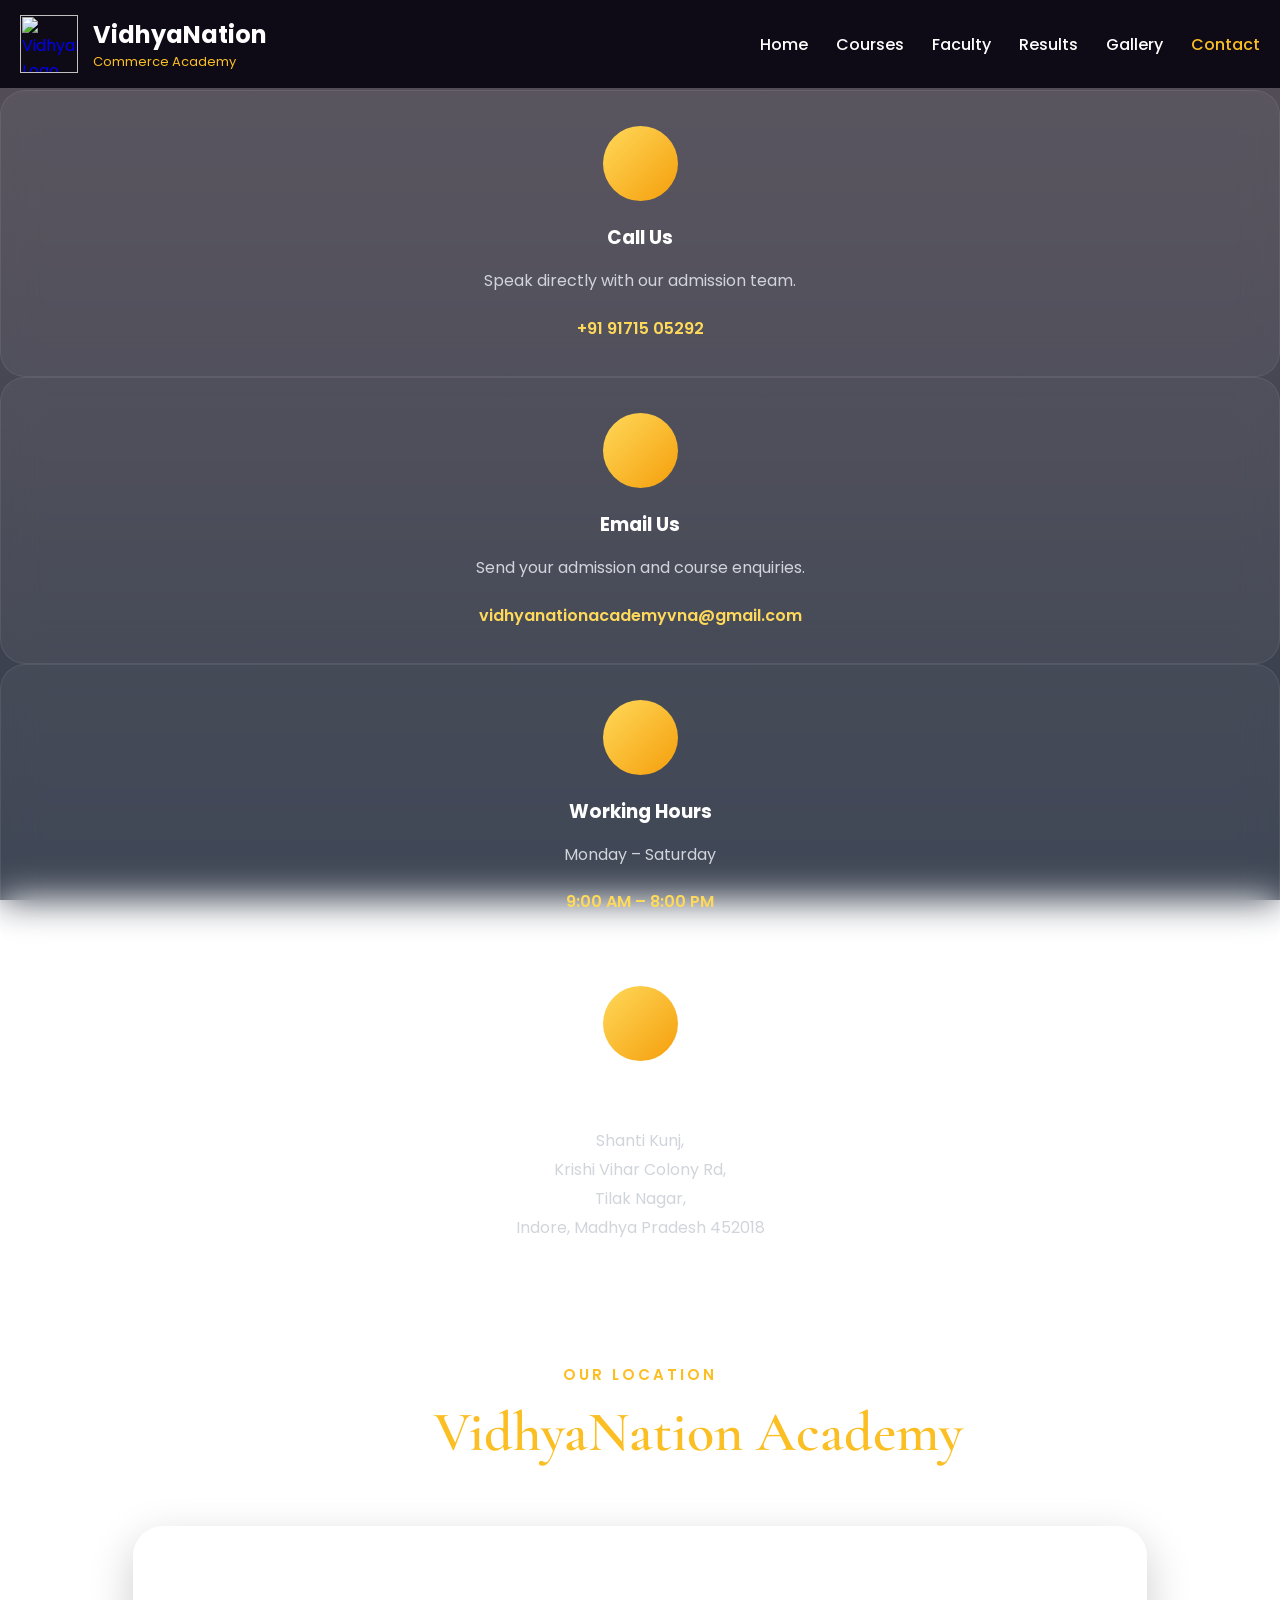
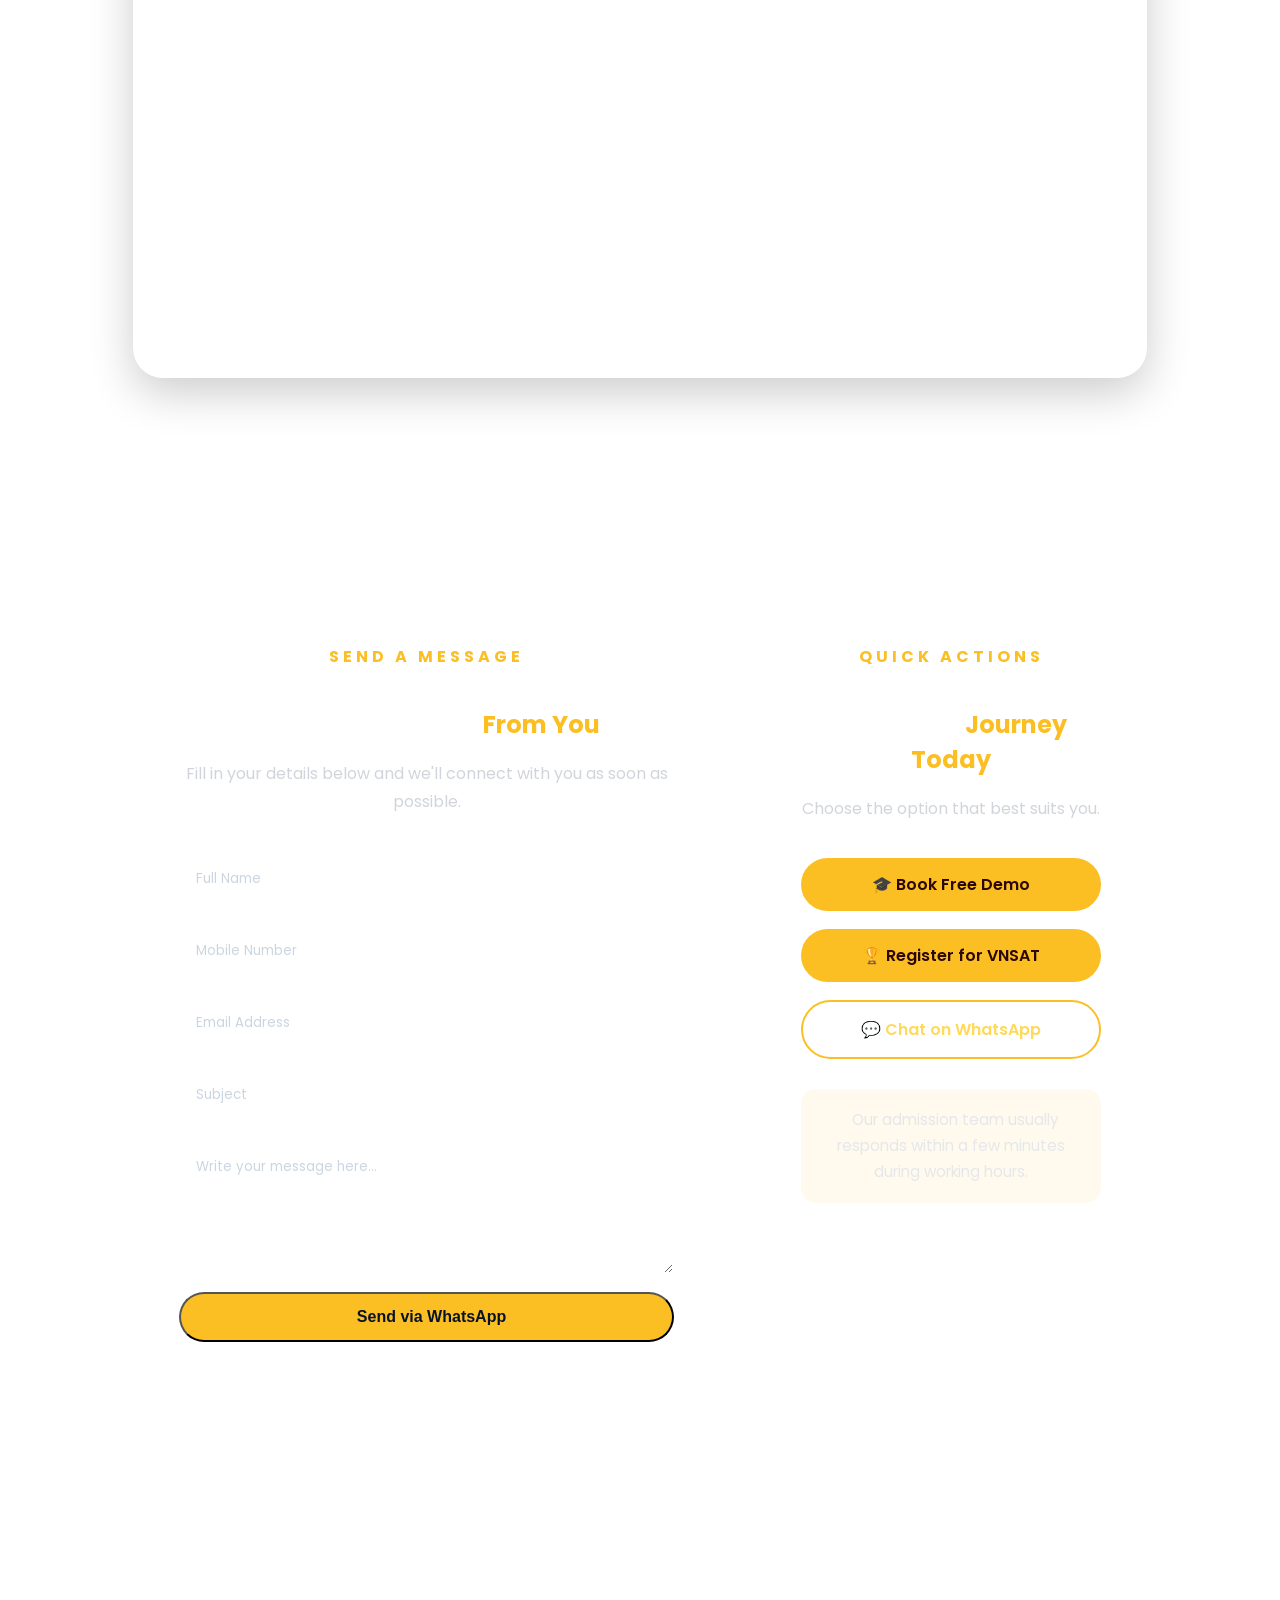
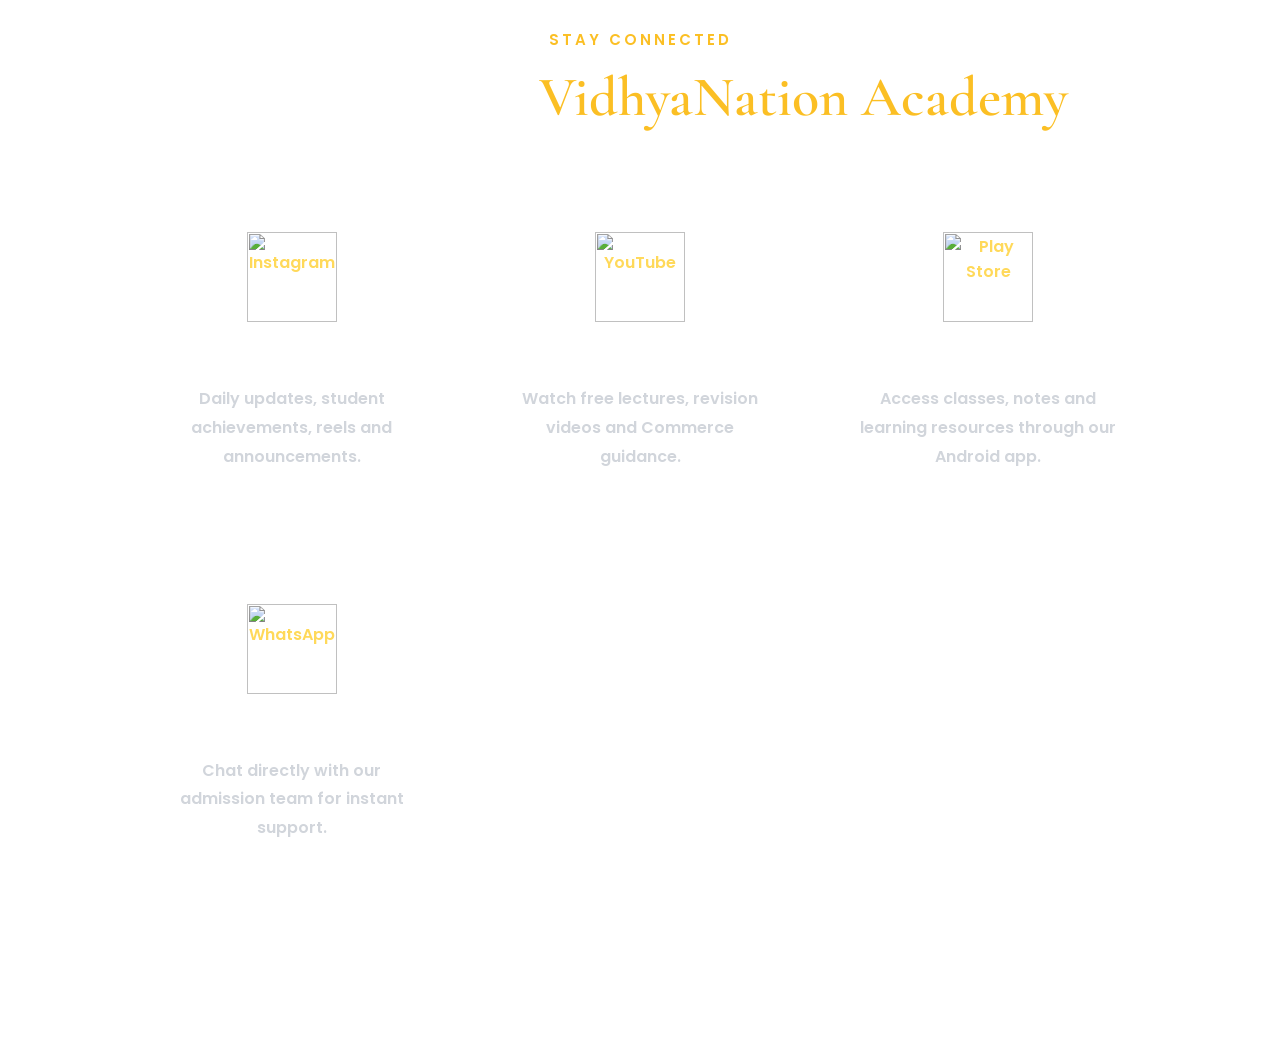
==== contact.html @ cf5dc62f "Add files via upload" ====
<head>

    <!-- Meta tags -->

    <meta charset="UTF-8">

    <meta name="viewport" content="width=device-width, initial-scale=1.0">

    <!-- CSS files -->

    <link rel="stylesheet" href="style.css">

    <link rel="stylesheet" href="contact-footer.css">
    <meta property="og:title"
content="Contact Us | VidhyaNation Commerce Academy">

<meta property="og:description"
content="Contact VidhyaNation Commerce Academy for admissions, enquiries and demo classes.">

<meta property="og:url"
content="https://vidhyanationacademy.com/contact.html">

<meta property="og:image"
content="https://vidhyanationacademy.com/assets/images/logo.png">
    

    <meta charset="UTF-8">

    <meta name="viewport" content="width=device-width, initial-scale=1.0">

    <title>VidhyaNation Commerce Academy</title>
    <meta name="description"
content="Get in touch with VidhyaNation Commerce Academy for admissions, demo classes and course enquiries.">

    <link rel="icon" type="image/png" href="assets/images/favicon.png">
    <link rel="canonical" href="https://vidhyanationacademy.com/contact.html">

    <!-- Other CSS files -->

</head>
    <!-- ================= NAVBAR ================= -->

<header>

    <nav class="navbar">

        <a href="index.html" class="logo-area">

            <img src="assets/images/logo.png" alt="VidhyaNation Logo">

            <div>

                <h2>VidhyaNation</h2>

                <span>Commerce Academy</span>

            </div>

        </a>

        <ul class="nav-links">

            <li><a href="index.html">Home</a></li>

            <li><a href="courses.html">Courses</a></li>

            <li><a href="faculty.html">Faculty</a></li>

            <li><a href="results.html">Results</a></li>

            <li><a href="gallery.html">Gallery</a></li>

            <li><a class="active" href="contact.html">Contact</a></li>

        </ul>

        <!-- Mobile Menu -->

        <div class="menu-toggle">

            <i class="fas fa-bars"></i>

        </div>

    </nav>

</header>
<body>
    
<div class="mobile-overlay"></div>

<!-- =====================================================
                    CALL US
===================================================== -->

<div class="contact-info-card">

    <div class="contact-info-icon">

        <i class="fa-solid fa-phone"></i>

    </div>

    <h3>

        Call Us

    </h3>

    <p>

        Speak directly with our admission team.

    </p>

    <a href="tel:+919171505292">

        +91 91715 05292

    </a>

</div>

<!-- =====================================================
                    EMAIL
===================================================== -->

<div class="contact-info-card">

    <div class="contact-info-icon">

        <i class="fa-solid fa-envelope"></i>

    </div>

    <h3>

        Email Us

    </h3>

    <p>

        Send your admission and course enquiries.

    </p>

    <a href="mailto:vidhyanationacademyvna@gmail.com">

        vidhyanationacademyvna@gmail.com

    </a>

</div>


<!-- =====================================================
                    TIMINGS
===================================================== -->

<div class="contact-info-card">

    <div class="contact-info-icon">

        <i class="fa-solid fa-clock"></i>

    </div>

    <h3>

        Working Hours

    </h3>

    <p>

        Monday – Saturday

    </p>

    <a href="#">

        9:00 AM – 8:00 PM

    </a>

</div>

    </div>

</section>

<!-- =====================================================
                    LOCATION
===================================================== -->

<div class="contact-info-card">

    <div class="contact-info-icon">

        <i class="fa-solid fa-location-dot"></i>

    </div>

    <h3>

        Visit Us

    </h3>

    <p>

        Shanti Kunj,<br>

        Krishi Vihar Colony Rd,<br>

        Tilak Nagar,<br>

        Indore, Madhya Pradesh 452018

    </p>

<!-- =====================================================
                    GOOGLE MAP
===================================================== -->

<section class="map-section">

    <div class="section-title">

        <span>

            OUR LOCATION

        </span>

        <h2>

            Visit

            <span>VidhyaNation Academy</span>

        </h2>

    </div>

    <div class="map-container">

        <iframe

            src="https://www.google.com/maps?q=VidhyaNation+Academy+Shanti+Kunj+Krishi+Vihar+Colony+Road+Tilak+Nagar+Indore+452018&output=embed"

            width="100%"

            height="450"

            style="border:0; border-radius:25px;"

            allowfullscreen=""

            loading="lazy"

            referrerpolicy="no-referrer-when-downgrade">

        </iframe>

    </div>

</section>

<!-- =====================================================
                CONTACT FORM & QUICK ACTIONS
===================================================== -->

<section class="contact-form-section">

    <div class="contact-form-wrapper">

        <!-- ==========================================
                    LEFT : ENQUIRY FORM
        =========================================== -->

        <div class="contact-form-card">

            <span class="hero-tag">

                SEND A MESSAGE

            </span>

            <h2>

                We'd Love To Hear

                <span>From You</span>

            </h2>

            <p>

                Fill in your details below and we'll connect
                with you as soon as possible.

            </p>

            <form id="contactForm">

                <input
                    type="text"
                    id="contactName"
                    placeholder="Full Name"
                    required>

                <input
                    type="tel"
                    id="contactPhone"
                    placeholder="Mobile Number"
                    required>

                <input
                    type="email"
                    id="contactEmail"
                    placeholder="Email Address">

                <input
                    type="text"
                    id="contactSubject"
                    placeholder="Subject">

                <textarea
                    id="contactMessage"
                    rows="5"
                    placeholder="Write your message here..."></textarea>

                <button
                    type="submit"
                    class="primary-btn">

                    <i class="fab fa-whatsapp"></i>

                    Send via WhatsApp

                </button>

            </form>

        </div>

        <!-- ==========================================
                    RIGHT : QUICK ACTIONS
        =========================================== -->

        <div class="quick-action-card">

            <span class="hero-tag">

                QUICK ACTIONS

            </span>

            <h2>

                Start Your

                <span>Journey Today</span>

            </h2>

            <p>

                Choose the option that best suits you.

            </p>

            <div class="quick-buttons">

                <a href="#"

                   class="primary-btn open-demo">

                    🎓 Book Free Demo

                </a>

                <a href="#"

                   class="primary-btn open-vnsat">

                    🏆 Register for VNSAT

                </a>

                <a href="https://wa.me/919171505292"

                   target="_blank"

                   class="secondary-btn">

                    💬 Chat on WhatsApp

                </a>

            </div>

            <div class="contact-note">

                <i class="fa-solid fa-circle-info"></i>

                Our admission team usually responds
                within a few minutes during working hours.

            </div>

        </div>

    </div>

</section>

<!-- =====================================================
                STAY CONNECTED
===================================================== -->


<section class="social-connect-section">

    <div class="section-title">

        <span>

            STAY CONNECTED

        </span>

        <h2>

            Connect With

            <span>VidhyaNation Academy</span>

        </h2>

    </div>

    <div class="social-grid">

        <!-- Instagram -->

        <a href="https://www.instagram.com/vidhyanationacademy?utm_source=ig_web_button_share_sheet&igsh=ZDNlZDc0MzIxNw=="

           target="_blank"

           class="social-connect-card">

            <img src="assets/images/instagram-logo.png"

                 alt="Instagram"

                 class="social-logo">

            <h3>Instagram</h3>

            <p>

                Daily updates, student achievements,
                reels and announcements.

            </p>

        </a>

        <!-- YouTube -->

        <a href="http://www.youtube.com/@vidhyanationacademy-youtube"

           target="_blank"

           class="social-connect-card">

            <img src="assets/images/youtube-logo.png"

                 alt="YouTube"

                 class="social-logo">

            <h3>YouTube</h3>

            <p>

                Watch free lectures, revision videos
                and Commerce guidance.

            </p>

        </a>

        <!-- Play Store -->

        <a href="https://play.google.com/store/apps/details?id=co.diy4.wjlge&pcampaignid=web_share"

           target="_blank"

           class="social-connect-card">

            <img src="assets/images/playstore-logo.png"

                 alt="Play Store"

                 class="social-logo">

            <h3>Download Our App</h3>

            <p>

                Access classes, notes and learning
                resources through our Android app.

            </p>

        </a>

        <!-- WhatsApp -->

        <a href="https://wa.me/919171505292"

           target="_blank"

           class="social-connect-card">

            <img src="assets/images/whatsapp-logo.png"

                 alt="WhatsApp"

                 class="social-logo">

            <h3>WhatsApp</h3>

            <p>

                Chat directly with our admission
                team for instant support.

            </p>

        </a>

    </div>

</section>

<div id="demoModal" class="demo-modal">

    <div class="demo-modal-content">

        <span class="close-demo">&times;</span>

        <h2>🎓 Book Your Free Demo Class</h2>

        <p>
            Fill in your details and we'll connect with you shortly.
        </p>

        <form id="demoForm">

            <input
                type="text"
                id="studentName"
                placeholder="Student Name"
                required
            >

            <input
                type="tel"
                id="studentPhone"
                placeholder="Mobile Number"
                required
            >

            <select id="studentClass">

                <option>Class 11 Commerce</option>

                <option>Class 12 Commerce</option>

                <option>B.Com</option>

                <option>CA Foundation</option>

            </select>

            <select id="studentSubject">

                <option>Accountancy</option>

                <option>Business Studies</option>

                <option>Applied Mathematics</option>

                <option>Economics</option>

                <option>Entrepreneurship</option>

            </select>

            <textarea

                id="studentMessage"

                rows="4"

                placeholder="Message (Optional)"

            ></textarea>

            <button

                type="submit"

                class="submit-demo-btn"

            >

                Submit via WhatsApp

            </button>

        </form>

    </div>

</div>  
<div id="vnsatModal" class="demo-modal">

    <div class="demo-modal-content">

        <span class="close-vnsat">&times;</span>

        <h2>🏆 Register for VNSAT</h2>

        <p>

            Win scholarships of up to 80% based on your performance.

        </p>

        <form id="vnsatForm">

            <input
                type="text"
                id="vnsatName"
                placeholder="Student Name"
                required>

            <input
                type="tel"
                id="vnsatPhone"
                placeholder="Mobile Number"
                required>

            <input
                type="text"
                id="vnsatSchool"
                placeholder="School Name">

            <select id="vnsatClass">

                <option>Class 10</option>

                <option>Class 11</option>

                <option>Class 12</option>

            </select>

            <select id="vnsatCourse">

                <option>Class 11 Commerce Package</option>

                <option>Class 12 Commerce Package</option>

                <option>Accountancy Specialization</option>

                <option>Business Excellence Batch</option>

                <option>Score Booster Course</option>

            </select>

            <input
                type="text"
                id="vnsatCity"
                placeholder="City">

            <textarea
                id="vnsatMessage"
                rows="4"
                placeholder="Message (Optional)"></textarea>

            <button
                type="submit"
                class="submit-demo-btn">

                Register for VNSAT

            </button>

        </form>

    </div>

</div>

<script src="script.js"></script>
</body>
</html>
---- style.css ----
/* =====================================================
   VIDYANATION ACADEMY 2.0
   STYLE.CSS - PART 1
===================================================== */

/* Google Fonts */
@import url('https://fonts.googleapis.com/css2?family=Poppins:wght@300;400;500;600;700;800&family=Cormorant+Garamond:wght@500;600;700&display=swap');

/* RESET */

*{
    margin:0;
    padding:0;
    box-sizing:border-box;
}

html{
    scroll-behavior:smooth;
}
body{

    padding-top: 90px;

}
html,
body{
    width:100%;
    max-width:100%;
    overflow-x:hidden;
}
body{

    font-family:'Poppins',sans-serif;

    background:

        linear-gradient(

            rgba(20,10,25,.72),

            rgba(8,19,37,.82)

        ),

        url("assets/images/background-website.png");

    background-size:cover;

    background-position:center;

    background-repeat:no-repeat;

    background-attachment:fixed;

    color:white;

    overflow-x:hidden;

    position:relative;

}

/* =====================================================
        ANIMATED BACKGROUND
===================================================== */

.animated-background{
   
    position:fixed;

    inset:0;

    z-index:-5;

    overflow:hidden;
    
}


/* Animated Gradient */

.gradient-layer{

    position:absolute;

    inset:0;

    background-image:

        linear-gradient(

            rgba(40,0,0,0.18),

            rgba(40,0,0,0.22)

        ),

        url("assets/images/background-website.png");

    background-size:cover;

    background-position:center;

    background-repeat:no-repeat;

}

@keyframes gradientMove{

    0%{

        background-position:0% 50%;

    }

    50%{

        background-position:100% 50%;

    }

    100%{

        background-position:0% 50%;

    }

}

/* Commerce Grid */

.grid-overlay{

    position:absolute;

    inset:0;

    background-image:

    linear-gradient(

        rgba(255,255,255,.03) 1px,

        transparent 1px

    ),

    linear-gradient(

        90deg,

        rgba(255,255,255,.03) 1px,

        transparent 1px

    );

    background-size:70px 70px;

    opacity: 0.03;;

}

/* Golden Glow */

.glow{

    position:absolute;

    border-radius:50%;

    filter:blur(90px);

}

.glow1{

    width:350px;

    height:350px;

    background:#fbbf24;

    opacity:.02;

    top:-120px;

    left:-80px;

    animation:floatGlow1 12s infinite alternate;

}

.glow2{

    width:300px;

    height:300px;

    background:#38bdf8;

    opacity:.02;

    right:-120px;

    top:100px;

    animation:floatGlow2 15s infinite alternate;

}

.glow3{

    width:280px;

    height:280px;

    background:#c084fc;

    opacity:.02;

    bottom:-100px;

    left:40%;

    animation:floatGlow3 18s infinite alternate;

}

@keyframes floatGlow1{

    from{

        transform:translateY(0);

    }

    to{

        transform:translateY(120px);

    }

}

@keyframes floatGlow2{

    from{

        transform:translateX(0);

    }

    to{

        transform:translateX(-120px);

    }

}

@keyframes floatGlow3{

    from{

        transform:translateY(0);

    }

    to{

        transform:translateY(-100px);

    }

}

/* Floating Commerce Symbols */

.floating-symbol{

    position:absolute;

    font-size:40px;

    color:rgba(255,255,255,.05);

    animation:floatSymbol linear infinite;

}

.symbol1{

    left:8%;

    top:20%;

    animation-duration:18s;

}

.symbol2{

    right:10%;

    top:35%;

    animation-duration:20s;

}

.symbol3{

    left:22%;

    bottom:10%;

    animation-duration:24s;

}

.symbol4{

    right:25%;

    bottom:15%;

    animation-duration:16s;

}

.symbol5{

    left:60%;

    top:10%;

    animation-duration:21s;

}

@keyframes floatSymbol{

    from{

        transform:translateY(0) rotate(0deg);

    }

    to{

        transform:translateY(-80px) rotate(360deg);

    }

}

/* =====================================================
            NAVBAR
===================================================== */



.navbar{
    position: fixed;
    top: 0;
    left: 0;
    width: 100%;
    z-index: 10000;

    display: flex;
    justify-content: space-between;
    align-items: center;

    padding: 15px 20px;

    background: rgba(12,8,20,0.95);
    backdrop-filter: blur(18px);

    box-sizing: border-box;
    
}
.logo-area{

    display:flex;
    flex:1;

    align-items:center;

    gap:15px;

    text-decoration:none;

}

.logo-area img{

    width:58px;

    transition:.35s;

}

.logo-area:hover img{

    transform:rotate(-5deg) scale(1.05);

}

.logo-area h2{

    font-size:24px;

    font-weight:700;

    color:#ffffff;

}

.logo-area span{

    color:#fbbf24;

    font-size:13px;

}

.nav-links{

    display:flex;

    list-style:none;

    gap:28px;

}

.nav-links a{

    color:white;

    text-decoration:none;

    font-weight:500;

    position:relative;

    transition:.3s;

}

.nav-links a:hover,

.nav-links .active{

    color:#fbbf24;

}

.nav-links a::after{

    content:"";

    position:absolute;

    bottom:-6px;

    left:0;

    width:0;

    height:2px;

    background:#fbbf24;

    transition:.3s;

}

.nav-links a:hover::after{

    width:100%;

}

/* CTA */

.demo-btn{

    padding:12px 24px;

    border-radius:50px;

    text-decoration:none;

    background:linear-gradient(

        135deg,

        #fbbf24,

        #f59e0b

    );

    color:#081325;

    font-weight:700;

    transition:.35s;

}

.demo-btn:hover{

    transform:translateY(-3px);

}

/* =====================================================
            HERO
===================================================== */

.hero{

    min-height:100vh;

    display:flex;

    justify-content:center;

    align-items:center;

    text-align:center;

    padding:20px 15px 60px;

}

.hero-content{

    max-width:900px;

    text-shadow:0 4px 20px rgba(0,0,0,.45);

    backdrop-filter:blur(2px);

}


.hero-logo{

    width:190px;

    margin:auto;

    margin-bottom:35px;

    animation:logoFloat 5s ease infinite;

}

.hero-logo img{

    width:100%;

}

@keyframes logoFloat{

    0%{

        transform:translateY(0);

    }

    50%{

        transform:translateY(-12px);

    }

    100%{

        transform:translateY(0);

    }

}

.hero-top{

    color:#fbbf24;

    letter-spacing:5px;

    font-size:15px;

    margin-bottom:18px;

}

.hero h1{

    font-family:'Cormorant Garamond',serif;

    font-size:72px;

    line-height:1.1;

    margin-bottom:15px;

}

.hero h1 span{

    color:#fbbf24;

}

.hero h3{

    font-size:28px;

    font-weight:500;

    margin-bottom:25px;

}

.hero-description{

    max-width:720px;

    margin:auto;

    color:#dbeafe;

    line-height:1.9;

    font-size:19px;

}

.hero-buttons{

    display:flex;

    justify-content:center;

    gap:18px;

    flex-wrap:wrap;

    margin-top:40px;

}

.primary-btn{

    background:#fbbf24;

    color:#081325;

    padding:15px 34px;

    border-radius:50px;

    text-decoration:none;

    font-weight:700;

}

.secondary-btn{

    border:2px solid #fbbf24;

    color:#fbbf24;

    padding:15px 34px;

    border-radius:50px;

    text-decoration:none;

}

.primary-btn:hover,

.secondary-btn:hover{

    transform:translateY(-4px);

}

.hero-subjects{

    display:flex;

    justify-content:center;

    gap:14px;

    flex-wrap:wrap;

    margin-top:45px;

}

.hero-subjects span{

    padding:10px 18px;

    background:rgba(255,255,255,.08);

    border:1px solid rgba(255,255,255,.08);

    border-radius:30px;

}
/* =====================================================
                SECTION TITLE
===================================================== */

section{

    position:relative;

    z-index:2;

}

.section-title{

    text-align:center;

    margin-bottom:60px;

}

.section-title span{

    color:#FBBF24;

    font-size:15px;

    letter-spacing:3px;

    text-transform:uppercase;

    font-weight:600;

}

.section-title h2{

    margin-top:12px;

    font-family:'Cormorant Garamond',serif;

    font-size:56px;

    font-weight:700;

    color:#ffffff;

}

.section-title h2 span{

    color:#FBBF24;

    font-size:inherit;

    letter-spacing:0;

    text-transform:none;

}



/* =====================================================
                HIGHLIGHTS
===================================================== */

.highlights{

    padding:100px 8%;

}

.highlight-grid{

    display:grid;

    grid-template-columns:repeat(auto-fit,minmax(230px,1fr));

    gap:30px;

}

.highlight-card{

    background:rgba(255,255,255,.07);

    backdrop-filter:blur(14px);

    border:1px solid rgba(255,255,255,.08);

    border-radius:24px;

    padding:35px;

    text-align:center;

    transition:.35s;

}

.highlight-card:hover{

    transform:translateY(-10px);

    border-color:#FBBF24;

    box-shadow:

    0 18px 35px rgba(251,191,36,.18);

}

.highlight-card h3{

    font-size:54px;

    color:#FBBF24;

    margin-bottom:10px;

    font-weight:800;

}

.highlight-card p{

    color:#dbeafe;

    font-size:18px;

}



/* =====================================================
                    ABOUT
===================================================== */

.about-section{

    padding:120px 8%;

    display:grid;

    grid-template-columns:1fr 1fr;

    gap:60px;

    align-items:center;

}

.mini-title{

    color:#FBBF24;

    letter-spacing:3px;

    font-size:14px;

    text-transform:uppercase;

}

.about-left h2{

    margin-top:18px;

    font-family:'Cormorant Garamond',serif;

    font-size:56px;

    line-height:1.15;

}

.about-left p{

    margin-top:25px;

    color:#dbeafe;

    line-height:2;

    font-size:18px;

}

.about-buttons{

    margin-top:35px;

}

.glass-card{

    background:

    rgba(255,255,255,.08);

    backdrop-filter:blur(14px);

    border-radius:24px;

    padding:35px;

    border:1px solid rgba(255,255,255,.08);

    margin-bottom:25px;

    transition:.35s;

}

.glass-card:hover{

    transform:translateY(-8px);

    border-color:#FBBF24;

}

.glass-card h3{

    color:#FBBF24;

    font-size:28px;

    margin-bottom:16px;

}

.glass-card p{

    color:#dbeafe;

    line-height:1.9;

}



/* =====================================================
                    FEATURES
===================================================== */

.features{

    padding:120px 8%;

}

.feature-grid{

    display:grid;

    grid-template-columns:repeat(auto-fit,minmax(300px,1fr));

    gap:30px;

}

.feature-card{

    background:

    rgba(255,255,255,.07);

    backdrop-filter:blur(15px);

    border-radius:24px;

    border:1px solid rgba(255,255,255,.08);

    padding:35px;

    transition:.35s;

}

.feature-card:hover{

    transform:translateY(-10px);

    border-color:#FBBF24;

    box-shadow:

    0 20px 40px rgba(251,191,36,.18);

}

.feature-icon{

    width:70px;

    height:70px;

    border-radius:50%;

    display:flex;

    justify-content:center;

    align-items:center;

    font-size:32px;

    background:

    linear-gradient(

    135deg,

    #FBBF24,

    #F59E0B

    );

    color:#081325;

    margin-bottom:24px;

}

.feature-card h3{

    font-size:28px;

    margin-bottom:15px;

    color:white;

}

.feature-card p{

    color:#dbeafe;

    line-height:1.9;

}



/* =====================================================
            BUTTON ANIMATION
===================================================== */

.primary-btn,
.secondary-btn,
.demo-btn{

    position:relative;

    overflow:hidden;

}

.primary-btn::before,
.demo-btn::before{

    content:"";

    position:absolute;

    top:0;

    left:-150%;

    width:70%;

    height:100%;

    background:

        linear-gradient(

            90deg,

            transparent,

            rgba(255,255,255,.45),

            transparent

        );

    transform:skewX(-25deg);

    transition:1s;

}

.primary-btn:hover::before,
.demo-btn:hover::before{

    left:180%;

}

/* =====================================================
                SCROLLBAR
===================================================== */

::-webkit-scrollbar{

    width:12px;

}

::-webkit-scrollbar-track{

    background:#081325;

}

::-webkit-scrollbar-thumb{

    background:

        linear-gradient(

            180deg,

            #FFD95A,

            #F59E0B

        );

    border-radius:20px;

}

::-webkit-scrollbar-thumb:hover{

    background:

        linear-gradient(

            180deg,

            #FFE37A,

            #FBBF24

        );

}



/* =====================================================
                RESPONSIVE
===================================================== */

@media(max-width:1100px){

.about-section{

grid-template-columns:1fr;

}

.hero h1{

font-size:58px;

}

.section-title h2{

font-size:46px;

}

}



@media(max-width:900px){



.demo-btn{

display:none;

}

.navbar{

padding:0 20px;

}

.hero{

padding-top:140px;

}

.hero-logo{

width:150px;

}

.hero h1{

font-size:48px;

}

.hero h3{

font-size:22px;

}

.hero-description{

font-size:17px;

}

.section-title h2{

font-size:40px;

}

.about-left h2{

font-size:42px;

}

}



@media(max-width:600px){

.hero h1{

font-size:40px;

}

.hero-top{

letter-spacing:2px;

font-size:13px;

}


.hero-description{

font-size:16px;

}


.highlight-card h3{

font-size:42px;

}

.section-title h2{

font-size:34px;

}

.about-left h2{

font-size:34px;

}

.feature-card{

padding:28px;

}

}
.chart-line{

position:absolute;

width:160%;

height:2px;

background:

linear-gradient(

90deg,

transparent,

#FBBF24,

transparent

);

opacity:.18;

animation:moveChart 12s linear infinite;

}

.chart1{

top:28%;

transform:rotate(-12deg);

}

.chart2{

top:52%;

transform:rotate(-8deg);

animation-delay:4s;

}

.chart3{

top:72%;

transform:rotate(-15deg);

animation-delay:8s;

}

@keyframes moveChart{

0%{

left:-100%;

}

100%{

left:100%;

}

}
.candles{

position:absolute;

right:8%;

bottom:8%;

display:flex;

gap:10px;

opacity:.12;

}

.candles span{

width:8px;

height:70px;

background:#FBBF24;

border-radius:3px;

animation:candle 2s ease-in-out infinite alternate;

}

.candles span:nth-child(even){

height:45px;

}

@keyframes candle{

from{

transform:translateY(0);

}

to{

transform:translateY(-15px);

}

}
.hero::before{

content:"";

position:absolute;

width:700px;

height:700px;

border-radius:50%;

background:

radial-gradient(

circle,

rgba(251,191,36,.16),

transparent 70%

);

top:50%;

left:50%;

transform:

translate(-50%,-50%);

z-index:-1;

filter:blur(20px);

}
.particle{

position:absolute;

width:4px;

height:4px;

background:#fbbf24;

border-radius:50%;

opacity:.4;

animation:particleMove 15s linear infinite;

}

@keyframes particleMove{

0%{

transform:translateY(100vh);

opacity:0;

}

20%{

opacity:.5;

}

100%{

transform:translateY(-100px);

opacity:0;

}

}
/* Learn • Grow • Lead Animation */

.hero-words{

    display:flex;

    justify-content:center;

    align-items:center;

    gap:10px;

    font-size:32px;

    font-weight:700;

    margin-bottom:25px;

}

.hero-words .word,

.hero-words .separator{

    opacity:0;

    transform:translateY(30px);

    animation:fadeUp .6s ease forwards;

}

.hero-words .word1{

    animation-delay:0.3s;

}

.hero-words .separator:nth-child(2){

    animation-delay:0.6s;

}

.hero-words .word2{

    animation-delay:0.9s;

}

.hero-words .separator:nth-child(4){

    animation-delay:1.2s;

}

.hero-words .word3{

    animation-delay:1.5s;

}

@keyframes fadeUp{

    from{

        opacity:0;

        transform:translateY(30px);

    }

    to{

        opacity:1;

        transform:translateY(0);

    }

}
.commerce-text{

    display:inline-block;

    overflow:hidden;

    white-space:nowrap;

    border-right:3px solid #FBBF24;

    width:0;

    animation:
        typing 3s steps(22,end) forwards,
        blink .7s step-end infinite;

}

@keyframes typing{

    from{
        width:0;
    }

    to{
        width:100%;
    }

}

@keyframes blink{

    50%{
        border-color:transparent;
    }

}
/* =====================================================
            PREMIUM TESTIMONIAL SECTION
===================================================== */

.testimonials{

    padding:120px 8%;

    position:relative;

    overflow:hidden;

}

/* Container */

.testimonial-container{

    display:grid;

    grid-template-columns:repeat(auto-fit,minmax(350px,1fr));

    gap:30px;

    align-items:stretch;

}

/* Glass Card */

.testimonial-card{

    background: rgba(35, 10, 30, 0.72);

    backdrop-filter: blur(18px);

    -webkit-backdrop-filter: blur(18px);

    border: 1px solid rgba(251,191,36,.22);

    display:flex;

    flex-direction:column;

    height:100%;

    min-height:340px;



}

.testimonial-card::after{

    content:"";

    position:absolute;

    inset:0;

    border-radius:inherit;

    padding:1px;

    background:

        linear-gradient(

            135deg,

            transparent,

            rgba(251,191,36,.55),

            transparent

        );

    opacity:0;

    transition:.5s;

    pointer-events:none;

}

.testimonial-card:hover::after{

    opacity:1;

}
/* Different delays */

.testimonial-card:nth-child(1){

    animation-delay:.2s;

}

.testimonial-card:nth-child(2){

    animation-delay:.5s;

}

.testimonial-card:nth-child(3){

    animation-delay:.8s;

}

/* Slide animation */

@keyframes slideCard{

    from{

        transform:translateY(80px);

        opacity:0;

    }

    to{

        transform:translateY(0);

        opacity:1;

    }

}

/* Hover */

.testimonial-card:hover{

    transform:

        translateY(-12px)

        rotateX(4deg)

        rotateY(-4deg);

    border-color:#FBBF24;

    box-shadow:

        0 25px 45px

        rgba(251,191,36,.20);

}

/* Golden sweep */

.testimonial-card::before{

    content:"";

    position:absolute;

    top:0;

    left:-150%;

    width:80%;

    height:100%;

    background:

        linear-gradient(

        90deg,

        transparent,

        rgba(251,191,36,.22),

        transparent

        );

    transform:skewX(-25deg);

    transition:1s;

}

.testimonial-card:hover::before{

    left:180%;

}

/* Avatar */

.student-avatar{

    width:90px;

    height:90px;

    border-radius:50%;

    overflow:hidden;

    border:3px solid #FBBF24;

    box-shadow:

        0 0 18px rgba(251,191,36,.35);

    animation:floatAvatar 3.5s ease-in-out infinite;

    transition:.4s;

}

.student-avatar img{

    width:100%;

    height:100%;

    object-fit:cover;


    position: relative;

    display: inline-block;

}


@keyframes floatAvatar{

    0%{

        transform:translateY(0px);

    }

    50%{

        transform:translateY(-7px);

    }

    100%{

        transform:translateY(0px);

    }

}
/* Quote */

.quote-mark{

    position:absolute;

    top:20px;

    right:25px;

    font-size:60px;

    color:rgba(251,191,36,.22);

    animation:quotePulse 2.8s ease-in-out infinite;

}

@keyframes quotePulse{

    0%{

        opacity:.2;

    }

    50%{

        opacity:.55;

    }

    100%{

        opacity:.2;

    }

}

/* Paragraph */

.testimonial-card p{

    color:#dbeafe;

    line-height:1.9;

    margin-bottom:28px;

    font-size:17px;

}

/* Student Name */

.testimonial-card h3{

    color:#FBBF24;

    font-size:24px;

    margin-bottom:8px;

}

/* Rank */

.testimonial-card span{

    color:#dbeafe;

    font-size:14px;

    letter-spacing:2px;

    text-transform:uppercase;

}

/* Floating glow */

.testimonials::before{

    content:"";

    position:absolute;

    width:500px;

    height:500px;

    border-radius:50%;

    background:

        radial-gradient(

        circle,

        rgba(251,191,36,.12),

        transparent 70%

        );

    left:-150px;

    top:-120px;

    filter:blur(40px);

    animation:floatGlowTestimonial 10s infinite alternate;

}

@keyframes floatGlowTestimonial{

    from{

        transform:translateY(0);

    }

    to{

        transform:translateY(80px);

    }

}

/* Responsive */

@media(max-width:900px){

.testimonial-container{

grid-template-columns:1fr;

}

.testimonial-card{

padding:30px;

}


}
/* ==========================================================
                    PREMIUM FAQ SECTION
========================================================== */

.faq-section{

    position: relative;

    padding: 120px 8%;

    overflow: hidden;

    z-index: 1;

}


/* ==========================================================
                    FLOATING GOLD ORBS
========================================================== */

.faq-section::before{

    content:"";

    position:absolute;

    width:420px;

    height:420px;

    border-radius:50%;

    top:-140px;

    left:-120px;

    filter:blur(90px);

    background:

        radial-gradient(

            circle,

            rgba(251,191,36,.18),

            transparent 72%

        );

    animation:goldOrbOne 10s ease-in-out infinite alternate;

}



.faq-section::after{

    content:"";

    position:absolute;

    width:360px;

    height:360px;

    border-radius:50%;

    bottom:-120px;

    right:-120px;

    filter:blur(85px);

    background:

        radial-gradient(

            circle,

            rgba(255,140,0,.14),

            transparent 70%

        );

    animation:goldOrbTwo 8s ease-in-out infinite alternate;

}



@keyframes goldOrbOne{

    from{

        transform:

            translateY(0)

            translateX(0);

    }

    to{

        transform:

            translateY(90px)

            translateX(50px);

    }

}



@keyframes goldOrbTwo{

    from{

        transform:

            translateY(0)

            translateX(0);

    }

    to{

        transform:

            translateY(-70px)

            translateX(-40px);

    }

}


/* ==========================================================
                    FAQ CONTAINER
========================================================== */

.faq-container{

    position:relative;

    z-index:2;

    max-width:960px;

    margin:70px auto 0;

    display:flex;

    flex-direction:column;

    gap:24px;

}


/* ==========================================================
                    FAQ CARD
========================================================== */

.faq-item{

    position:relative;

    overflow:hidden;

    border-radius:24px;

    background:

        rgba(255,255,255,.06);

    backdrop-filter:blur(20px);

    -webkit-backdrop-filter:blur(20px);

    border:

        1px solid

        rgba(255,255,255,.08);

    transition:

        transform .45s ease,

        border-color .45s ease,

        box-shadow .45s ease,

        background .45s ease;

}


/* ==========================================================
                PREMIUM HOVER
========================================================== */

.faq-item:hover{

    transform:

        translateY(-6px)

        scale(1.01);

    border-color:#fbbf24;

    background:

        rgba(255,255,255,.08);

    box-shadow:

        0 20px 45px

        rgba(251,191,36,.20);

}


/* ==========================================================
                GOLD SHIMMER
========================================================== */

.faq-item::before{

    content:"";

    position:absolute;

    top:0;

    left:-180%;

    width:80%;

    height:100%;

    transform:skewX(-28deg);

    background:

        linear-gradient(

            90deg,

            transparent,

            rgba(251,191,36,.30),

            transparent

        );

    transition:1.2s;

}



.faq-item:hover::before{

    left:180%;

}


/* ==========================================================
            LEFT GLOW BAR
========================================================== */

.faq-item::after{

    content:"";

    position:absolute;

    left:0;

    top:0;

    width:5px;

    height:0;

    background:

        linear-gradient(

            to bottom,

            #FFD95A,

            #F59E0B

        );

    transition:.45s;

}



.faq-item.active::after{

    height:100%;

}


/* ==========================================================
                QUESTION
========================================================== */

.faq-question{

    width:100%;

    border:none;

    background:none;

    cursor:pointer;

    display:flex;

    justify-content:space-between;

    align-items:center;

    padding:24px 30px;

    color:#ffffff;

    font-size:20px;

    font-weight:600;

    transition:.35s;

}


.faq-question:hover{

    color:#fbbf24;

}


/* ==========================================================
                UNDERLINE ANIMATION
========================================================== */

.faq-question span:first-child{

    position:relative;

}


.faq-question span:first-child::after{

    content:"";

    position:absolute;

    left:0;

    bottom:-4px;

    width:0;

    height:2px;

    background:#fbbf24;

    transition:.45s;

}


.faq-item:hover

.faq-question

span:first-child::after{

    width:100%;

}


/* ==========================================================
                ICON
========================================================== */

.faq-icon{

    width:46px;

    height:46px;

    border-radius:50%;

    display:flex;

    justify-content:center;

    align-items:center;

    background:

        rgba(251,191,36,.10);

    color:#fbbf24;

    font-size:26px;

    font-weight:700;

    transition:

        transform .45s ease,

        background .45s ease,

        color .45s ease,

        box-shadow .45s ease;

}
/* ==========================================================
            FAQ ICON ACTIVE ANIMATION
========================================================== */

.faq-item.active .faq-icon{

    transform:

        rotate(45deg)

        scale(1.15);

    background:

        linear-gradient(

            135deg,

            #FFD95A,

            #F59E0B

        );

    color:#111827;

    box-shadow:

        0 0 20px rgba(251,191,36,.45),

        0 0 40px rgba(251,191,36,.20);

}



/* ==========================================================
                FAQ ANSWER
========================================================== */

.faq-answer{

    max-height:0;

    overflow:hidden;

    opacity:0;

    padding:0 30px;

    transform:

        translateY(-15px);

    transition:

        max-height .65s ease,

        opacity .45s ease,

        transform .45s ease,

        padding .55s ease;

}



/* Open */

.faq-item.active .faq-answer{

    max-height:420px;

    opacity:1;

    padding:

        0 30px 28px;

    transform:

        translateY(0);

}



/* Paragraph */

.faq-answer p{

    color:#d6d6d6;

    line-height:1.95;

    font-size:17px;

}



/* ==========================================================
                RIPPLE EFFECT
========================================================== */

.faq-item{

    isolation:isolate;

}



.faq-item .ripple{

    position:absolute;

    width:12px;

    height:12px;

    border-radius:50%;

    pointer-events:none;

    background:

        rgba(251,191,36,.35);

    transform:scale(0);

    animation:rippleAnimation .7s linear;

}



@keyframes rippleAnimation{

    to{

        transform:scale(35);

        opacity:0;

    }

}



/* ==========================================================
            SCROLL REVEAL ANIMATION
========================================================== */

.faq-item{

    opacity:0;

    transition:

        transform .8s ease,

        opacity .8s ease,

        border-color .45s ease,

        box-shadow .45s ease;

}



/* Left */

.faq-item.from-left{

    transform:

        translateX(-90px);

}



/* Right */

.faq-item.from-right{

    transform:

        translateX(90px);

}



/* Reveal */

.faq-item.visible{

    opacity:1;

    transform:

        translateX(0);

}



/* ==========================================================
            ACTIVE CARD GLOW
========================================================== */

.faq-item.active{

    box-shadow:

        0 18px 45px

        rgba(251,191,36,.22);

}



/* ==========================================================
            ACTIVE BACKGROUND
========================================================== */

.faq-item.active{

    background:

        linear-gradient(

            135deg,

            rgba(255,255,255,.08),

            rgba(255,255,255,.05)

        );

}



/* ==========================================================
            HEADING ANIMATION
========================================================== */

.faq-section .section-title{

    position:relative;

}



.faq-section .section-title::after{

    content:"";

    position:absolute;

    bottom:-22px;

    left:50%;

    transform:translateX(-50%);

    width:180px;

    height:3px;

    border-radius:50px;

    background:

        linear-gradient(

            90deg,

            transparent,

            #FBBF24,

            transparent

        );

    animation:

        headingGlow

        3s linear infinite;

}



@keyframes headingGlow{

    0%{

        width:120px;

        opacity:.4;

    }

    50%{

        width:240px;

        opacity:1;

    }

    100%{

        width:120px;

        opacity:.4;

    }

}



/* ==========================================================
            SOFT BREATHING EFFECT
========================================================== */

.faq-container:hover

.faq-item:not(:hover){

    filter:brightness(.93);

}



/* ==========================================================
            MOBILE
========================================================== */

@media(max-width:768px){

.faq-question{

font-size:17px;

padding:20px;

}

.faq-answer{

padding:0 20px;

}

.faq-item.active

.faq-answer{

padding:

0 20px 20px;

}

.faq-icon{

width:40px;

height:40px;

font-size:22px;

}

}
/* Testimonial reveal */

.testimonial-card{

    opacity:0;

    transform:translateY(60px);

    transition:

        opacity .8s ease,

        transform .8s ease;

}

.testimonial-card.show{

    opacity:1;

    transform:translateY(0);

}
.student-score{

    position: absolute;

    top: -8px;

    right: -8px;

    width: 42px;

    height: 42px;

    border-radius: 50%;

    display: flex;

    align-items: center;

    justify-content: center;

    background: linear-gradient(
        135deg,
        #FFD95A,
        #F59E0B
    );

    color: #2b0900;

    font-size: 0.9rem;

    font-weight: 700;

    box-shadow: 0 4px 12px rgba(0,0,0,0.25);

    z-index: 10;

}
/* =====================================================
        GLOBAL PREMIUM TRANSITIONS
===================================================== */

*{

    transition:

        color .25s ease,

        background-color .25s ease,

        border-color .25s ease,

        box-shadow .25s ease;

}

img{

    user-select:none;

    -webkit-user-drag:none;

}

::selection{

    background:#FBBF24;

    color:#081325;

}

body{

    text-rendering:optimizeLegibility;

    -webkit-font-smoothing:antialiased;

    -moz-osx-font-smoothing:grayscale;

}
/* =====================================================
            GLOBAL SCROLL REVEAL
===================================================== */


/* =====================================================
                BACK TO TOP BUTTON
===================================================== */

#backToTop{

    position:fixed;

    bottom:30px;

    right:30px;

    width:58px;

    height:58px;

    border:none;

    border-radius:50%;

    background:

        linear-gradient(

            135deg,

            #FFD95A,

            #F59E0B

        );

    color:#081325;

    font-size:26px;

    font-weight:bold;

    cursor:pointer;

    z-index:9999;

    opacity:0;

    visibility:hidden;

    transition:

        opacity .35s ease,

        transform .35s ease,

        visibility .35s ease,

        box-shadow .35s ease;

    box-shadow:

        0 8px 24px rgba(251,191,36,.35);

}

#backToTop.show{

    opacity:1;

    visibility:visible;

}

#backToTop:hover{

    transform:

        translateY(-6px)

        scale(1.08);

    box-shadow:

        0 12px 32px rgba(251,191,36,.55);

}

#backToTop:active{

    transform:scale(.95);

}

@media(max-width:768px){

    #backToTop{

        width:52px;

        height:52px;

        font-size:22px;

        bottom:20px;

        right:20px;

    }

}
/* =====================================================
                CURSOR GLOW
===================================================== */

#cursor-glow{

    position:fixed;

    width:320px;

    height:320px;

    border-radius:50%;

    pointer-events:none;

    z-index:0;

    background:

        radial-gradient(

            circle,

            rgba(251,191,36,.12),

            transparent 70%

        );

    filter:blur(35px);

    transform:

        translate(-50%,-50%);

    transition:

        left .08s linear,

        top .08s linear;

}
@media(max-width:900px){

    .nav-links{

        display:none;

    }
}
/* =========================================================
                FREE DEMO MODAL
========================================================= */

.demo-modal{

    display:none;

    position:fixed;

    top:0;

    left:0;

    width:100%;

    height:100%;

    background:rgba(0,0,0,0.75);

    backdrop-filter:blur(8px);

    -webkit-backdrop-filter:blur(8px);

    justify-content:center;

    align-items:center;

    z-index:99999;

    padding:20px;

    overflow-y:auto;

}

.demo-modal-content{

    position:relative;

    width:100%;

    max-width:650px;

    background:linear-gradient(135deg,#5a001f,#2b000f);

    border:1px solid rgba(251,191,36,.35);

    border-radius:28px;

    padding:40px;

    box-sizing:border-box;

    box-shadow:0 20px 60px rgba(0,0,0,.45);

    animation:popupScale .35s ease;

}
.demo-modal-content::before{

    content:"";

    position:absolute;

    width:220px;

    height:220px;

    background:

        radial-gradient(

            rgba(251,191,36,.22),

            transparent 70%

        );

    top:-90px;

    right:-90px;

    pointer-events:none;

}

.demo-modal-content h2{

    color:#FFD95A;

    font-size:2rem;

    text-align:center;

    margin-bottom:10px;

}

.demo-modal-content p{

    color:#f5f5f5;

    text-align:center;

    margin-bottom:28px;

    line-height:1.7;

}

.close-demo{

    position:absolute;

    right:22px;

    top:18px;

    color:#FFD95A;

    font-size:32px;

    cursor:pointer;

    transition:.3s;

}

.close-demo:hover{

    transform:rotate(90deg);

    color:#ffffff;

}

/* ===========================================
                FORM
=========================================== */

#demoForm{

    display:flex;

    flex-direction:column;

    gap:18px;

}
#vnsatForm{

    display:flex;

    flex-direction:column;

    gap:18px;

}

#demoForm input,

#demoForm select,

#demoForm textarea{

    width:100%;

    padding:15px 18px;

    border-radius:14px;

    border:1px solid rgba(255,255,255,.08);

    background:rgba(255,255,255,.06);

    color:#ffffff;

    font-size:1rem;

    outline:none;

    transition:.3s;

}

#demoForm input::placeholder,

#demoForm textarea::placeholder{

    color:#d6d6d6;

}

#demoForm input:focus,

#demoForm textarea:focus,

#demoForm select:focus{

    border-color:#FBBF24;

    box-shadow:

        0 0 12px rgba(251,191,36,.25);

}

#demoForm select{

    cursor:pointer;

}

.submit-demo-btn{

    margin-top:10px;

    border:none;

    border-radius:50px;

    padding:16px;

    background:

        linear-gradient(

            135deg,

            #FFD95A,

            #F59E0B

        );

    color:#2b0900;

    font-size:1rem;

    font-weight:700;

    cursor:pointer;

    transition:.35s;

}

.submit-demo-btn:hover{

    transform:translateY(-3px);

    box-shadow:

        0 12px 25px rgba(251,191,36,.25);

}

/* ===========================================
                ANIMATION
=========================================== */

@keyframes fadeModal{

    from{

        opacity:0;

        transform:scale(.95);

    }

    to{

        opacity:1;

        transform:scale(1);

    }

}

/* ===========================================
                MOBILE
=========================================== */

@media(max-width:600px){

    .demo-modal-content{

        padding:30px 22px;

        border-radius:22px;

    }

    .demo-modal-content h2{

        font-size:1.6rem;

    }

}
#demoForm select {

    background: #3a0b1f;

    color: #ffffff;

    border: 1px solid #FBBF24;

}

#demoForm option {

    background: #3a0b1f;

    color: #ffffff;

}
/* =========================================================
                    COURSES HERO
========================================================= */

.courses-hero{

    min-height:85vh;

    display:flex;

    align-items:center;

    justify-content:center;

    position:relative;

    padding:120px 8%;

    text-align:center;

    overflow:hidden;

}

.courses-hero::before{

    content:"";

    position:absolute;

    inset:0;

    background:

        linear-gradient(

            rgba(40,5,15,.55),

            rgba(20,2,10,.70)

        );
        background-image:
    linear-gradient(
        rgba(40,5,15,.55),
        rgba(20,2,10,.70)
    ),
    url("assets/images/background-website.png");

background-size: cover;

background-position: center;

background-repeat: no-repeat;

    z-index:1;

}

.courses-hero-content{

    position:relative;

    z-index:2;

    max-width:900px;

}

.hero-tag{

    display:inline-block;

    color:#FBBF24;

    letter-spacing:4px;

    font-weight:700;

    margin-bottom:20px;

}

.courses-hero h1{

    font-size:clamp(3rem,7vw,5rem);

    color:#ffffff;

    line-height:1.15;

    margin-bottom:25px;

}

.courses-hero h1 span{

    color:#FBBF24;

}

.courses-hero p{

    max-width:750px;

    margin:auto;

    color:#f1f1f1;

    line-height:1.9;

    font-size:1.15rem;

    margin-bottom:40px;

}
/* =========================================================
                    COURSES SECTION
========================================================= */

.courses-section{

    padding:120px 8%;

    position:relative;

}

.courses-grid{

    display:grid;

    grid-template-columns:repeat(auto-fit,minmax(340px,1fr));

    gap:35px;

    margin-top:60px;

}

.course-card{

    position:relative;

    background:rgba(255,255,255,.05);

    backdrop-filter:blur(18px);

    -webkit-backdrop-filter:blur(18px);

    border:1px solid rgba(255,255,255,.08);

    border-radius:28px;

    padding:35px;

    transition:.4s;

    overflow:hidden;

}

.course-card::before{

    content:"";

    position:absolute;

    inset:0;

    background:

        linear-gradient(

            135deg,

            rgba(251,191,36,.08),

            transparent 55%

        );

    pointer-events:none;

}

.course-card:hover{

    transform:translateY(-10px);

    border-color:#FBBF24;

    box-shadow:

        0 20px 60px rgba(251,191,36,.15);

}

.course-icon{

    font-size:52px;

    color:#FBBF24;

    margin-bottom:22px;

}

.course-card h3{

    color:#ffffff;

    font-size:1.7rem;

    margin-bottom:16px;

}

.course-card p{

    color:#d1d5db;

    line-height:1.8;

    margin-bottom:20px;

}

.course-card ul{

    list-style:none;

    padding:0;

    margin:0 0 30px 0;

}

.course-card ul li{

    color:#f3f4f6;

    margin-bottom:12px;

    line-height:1.6;

}

.course-card .primary-btn{

    width:100%;

    justify-content:center;

}
/* =========================================================
                FEATURED BADGE
========================================================= */

.course-badge{

    position:absolute;

    top:18px;

    right:-45px;

    background:

        linear-gradient(

            135deg,

            #FFD95A,

            #F59E0B

        );

    color:#2b0900;

    padding:8px 55px;

    transform:rotate(35deg);

    font-size:.75rem;

    font-weight:700;

    box-shadow:

        0 8px 18px rgba(0,0,0,.2);

}

.featured{

    border:2px solid rgba(251,191,36,.30);

}

.score-card{

    border:2px solid rgba(255,90,90,.30);

}
/* =========================================================
                    VNSAT SECTION
========================================================= */

.vnsat-section{

    padding:120px 8%;

    position:relative;

    overflow:hidden;

}

.vnsat-section::before{

    content:"";

    position:absolute;

    inset:0;

    background:

        radial-gradient(

            circle at top right,

            rgba(251,191,36,.12),

            transparent 50%

        );

    pointer-events:none;

}

.vnsat-container{

    max-width:1100px;

    margin:auto;

    text-align:center;

    background:rgba(255,255,255,.05);

    backdrop-filter:blur(18px);

    -webkit-backdrop-filter:blur(18px);

    border:1px solid rgba(251,191,36,.18);

    border-radius:30px;

    padding:70px 50px;

    position:relative;

    overflow:hidden;

}

.vnsat-tag{

    display:inline-block;

    padding:10px 22px;

    border-radius:999px;

    background:rgba(251,191,36,.12);

    color:#FFD95A;

    font-weight:700;

    letter-spacing:2px;

    margin-bottom:22px;

}

.vnsat-container h2{

    font-size:clamp(2.4rem,5vw,4rem);

    color:#ffffff;

    margin-bottom:22px;

}

.vnsat-container h2 span{

    color:#FBBF24;

}

.vnsat-container p{

    max-width:800px;

    margin:auto;

    color:#e5e7eb;

    line-height:1.9;

    font-size:1.1rem;

}

.vnsat-container strong{

    color:#FFD95A;

}

.vnsat-features{

    margin-top:55px;

    display:grid;

    grid-template-columns:repeat(auto-fit,minmax(220px,1fr));

    gap:25px;

}

.vnsat-item{

    background:rgba(255,255,255,.05);

    border-radius:22px;

    padding:28px;

    border:1px solid rgba(255,255,255,.08);

    transition:.35s;

}

.vnsat-item:hover{

    transform:translateY(-8px);

    border-color:#FBBF24;

}

.vnsat-item i{

    font-size:42px;

    color:#FBBF24;

    margin-bottom:18px;

}

.vnsat-item h4{

    color:#ffffff;

    font-size:1.1rem;

}

.vnsat-container .primary-btn{

    margin-top:45px;

}
/* =========================================================
                STUDENT JOURNEY
========================================================= */

.journey-section{

    padding:120px 8%;

}

.journey-container{

    margin-top:70px;

    display:flex;

    justify-content:center;

    align-items:center;

    flex-wrap:wrap;

    gap:25px;

}

.journey-card{

    width:240px;

    background:rgba(255,255,255,.05);

    backdrop-filter:blur(18px);

    border:1px solid rgba(255,255,255,.08);

    border-radius:24px;

    padding:35px 25px;

    text-align:center;

    transition:.35s;

}

.journey-card:hover{

    transform:translateY(-10px);

    border-color:#FBBF24;

}

.journey-icon{

    width:80px;

    height:80px;

    margin:auto;

    margin-bottom:22px;

    border-radius:50%;

    background:

        linear-gradient(

            135deg,

            #FFD95A,

            #F59E0B

        );

    display:flex;

    justify-content:center;

    align-items:center;

}

.journey-icon i{

    font-size:34px;

    color:#2b0900;

}

.journey-card h3{

    color:#ffffff;

    margin-bottom:15px;

}

.journey-card p{

    color:#d1d5db;

    line-height:1.8;

}

.journey-line{

    width:70px;

    height:4px;

    border-radius:10px;

    background:

        linear-gradient(

            to right,

            #FFD95A,

            #F59E0B

        );

}
/* =====================================================
                    FINAL CTA
===================================================== */

.cta-section {

    padding: 120px 8%;

    display: flex;

    justify-content: center;

    align-items: center;

}

.cta-box {

    max-width: 900px;

    width: 100%;

    text-align: center;

    background: rgba(255,255,255,0.05);

    backdrop-filter: blur(15px);

    -webkit-backdrop-filter: blur(15px);

    border: 1px solid rgba(251,191,36,0.2);

    border-radius: 30px;

    padding: 70px 50px;

    box-shadow: 0 15px 40px rgba(0,0,0,0.25);

}

.cta-box h2 {

    font-size: 3rem;

    color: #ffffff;

    margin-bottom: 20px;

}

.cta-box p {

    color: #d1d5db;

    font-size: 1.1rem;

    line-height: 1.8;

    margin-bottom: 35px;

}

.cta-box .primary-btn {

    display: inline-flex;

}
@media (max-width:768px){

    .cta-section{

        padding:80px 6%;

    }

    .cta-box{

        padding:45px 25px;

    }

    .cta-box h2{

        font-size:2rem;

    }

    .cta-box p{

        font-size:1rem;

    }

}
/* =====================================================
                CONTACT PAGE
===================================================== */

.contact-page-section{

    padding:120px 8%;

}

.contact-grid{

    margin-top:60px;

    display:grid;

    grid-template-columns:repeat(auto-fit,minmax(280px,1fr));

    gap:30px;

}

.contact-info-card{

    background:rgba(255,255,255,.05);

    backdrop-filter:blur(18px);

    -webkit-backdrop-filter:blur(18px);

    border:1px solid rgba(255,255,255,.08);

    border-radius:25px;

    padding:35px;

    text-align:center;

    transition:.35s;

}

.contact-info-card:hover{

    transform:translateY(-8px);

    border-color:#FBBF24;

    box-shadow:0 20px 50px rgba(251,191,36,.12);

}

.contact-info-icon{

    width:75px;

    height:75px;

    margin:auto;

    border-radius:50%;

    display:flex;

    justify-content:center;

    align-items:center;

    background:linear-gradient(135deg,#FFD95A,#F59E0B);

    margin-bottom:22px;

}

.contact-info-icon i{

    color:#2b0900;

    font-size:30px;

}

.contact-info-card h3{

    color:#ffffff;

    margin-bottom:15px;

}

.contact-info-card p{

    color:#d1d5db;

    line-height:1.8;

    margin-bottom:20px;

}

.contact-info-card a{

    color:#FFD95A;

    text-decoration:none;

    font-weight:600;

}
/* =====================================================
                    GOOGLE MAP
===================================================== */

.map-section{

    padding:100px 8%;

}

.map-container{

    margin-top:50px;

    overflow:hidden;

    border-radius:30px;

    border:1px solid rgba(255,255,255,.08);

    box-shadow:0 15px 45px rgba(0,0,0,.20);

}
/* =====================================================
                CONTACT FORM
===================================================== */

.contact-form-section{

    padding:120px 8%;

}

.contact-form-wrapper{

    display:grid;

    grid-template-columns:1.2fr .8fr;

    gap:35px;

}

.contact-form-card,

.quick-action-card{

    background:rgba(255,255,255,.05);

    backdrop-filter:blur(18px);

    border:1px solid rgba(255,255,255,.08);

    border-radius:30px;

    padding:45px;

}

.contact-form-card h2,

.quick-action-card h2{

    color:#ffffff;

    margin:18px 0;

}

.contact-form-card h2 span,

.quick-action-card h2 span{

    color:#FBBF24;

}

.contact-form-card p,

.quick-action-card p{

    color:#d1d5db;

    line-height:1.8;

}

.contact-form-card form{

    margin-top:35px;

    display:flex;

    flex-direction:column;

    gap:18px;

}

.contact-form-card input,

.contact-form-card textarea{

    background:rgba(255,255,255,.06);

    border:1px solid rgba(255,255,255,.10);

    border-radius:14px;

    padding:16px;

    color:#ffffff;

    outline:none;

    font-family:inherit;

}

.contact-form-card input::placeholder,

.contact-form-card textarea::placeholder{

    color:#cbd5e1;

}

/* =====================================================
                QUICK ACTIONS
===================================================== */

.quick-buttons{

    display:flex;

    flex-direction:column;

    gap:18px;

    margin-top:35px;

}

.quick-buttons .primary-btn,

.quick-buttons .secondary-btn{

    width:100%;

    justify-content:center;

}

.contact-note{

    margin-top:30px;

    padding:18px;

    border-radius:15px;

    background:rgba(251,191,36,.08);

    color:#e5e7eb;

    line-height:1.7;

    font-size:.95rem;

}

.contact-note i{

    color:#FBBF24;

    margin-right:8px;

}

/* =====================================================
                SOCIAL CONNECT
===================================================== */

.social-connect-section{

    padding:120px 8%;

}

.social-grid{

    margin-top:60px;

    display:grid;

    grid-template-columns:repeat(auto-fit,minmax(260px,1fr));

    gap:30px;

}

.social-connect-card{

    background:rgba(255,255,255,.05);

    backdrop-filter:blur(18px);

    -webkit-backdrop-filter:blur(18px);

    border:1px solid rgba(255,255,255,.08);

    border-radius:25px;

    padding:40px 30px;

    text-align:center;

    text-decoration:none;

    transition:.35s;

}

.social-connect-card:hover{

    transform:translateY(-10px);

    border-color:#FBBF24;

    box-shadow:0 20px 50px rgba(251,191,36,.12);

}

.social-connect-card i{

    font-size:48px;

    color:#FBBF24;

    margin-bottom:22px;

}

.social-connect-card h3{

    color:#ffffff;

    margin-bottom:14px;

}

.social-connect-card p{

    color:#d1d5db;

    line-height:1.8;

}

/* =====================================================
                MOBILE RESPONSIVE
===================================================== */

@media(max-width:992px){

    .contact-form-wrapper{

        grid-template-columns:1fr;

    }

}

@media(max-width:768px){

    .contact-page-section,

    .map-section,

    .contact-form-section,

    .social-connect-section{

        padding:80px 6%;

    }

    .contact-grid,

    .social-grid{

        gap:22px;

    }

    .contact-info-card,

    .contact-form-card,

    .quick-action-card,

    .social-connect-card{

        padding:30px 24px;

    }

}

@media(max-width:480px){

    .contact-info-icon{

        width:60px;

        height:60px;

    }

    .contact-info-icon i{

        font-size:24px;

    }

    .social-connect-card i{

        font-size:40px;

    }

}
.quick-buttons .primary-btn,
.quick-buttons .primary-btn:visited,
.quick-buttons .primary-btn:hover{

    color:#2b0900 !important;

}

/* =====================================================
                SOCIAL LOGOS
===================================================== */

.social-logo{

    width:70px;

    height:70px;

    object-fit:contain;

    margin-bottom:22px;

    transition:.35s ease;

}

.social-connect-card:hover .social-logo{

    transform:scale(1.08);

}

/* =====================================================
                    RESULTS PAGE
===================================================== */

.achievement-section{

    padding:90px 8%;

}

.achievement-grid{

    display:grid;

    grid-template-columns:repeat(auto-fit,minmax(240px,1fr));

    gap:30px;

}

.achievement-card{

    background:rgba(255,255,255,.05);

    backdrop-filter:blur(18px);

    border:1px solid rgba(255,255,255,.08);

    border-radius:24px;

    padding:35px;

    text-align:center;

    transition:.35s;

}

.achievement-card:hover{

    transform:translateY(-10px);

    border-color:#FBBF24;

    box-shadow:0 20px 45px rgba(251,191,36,.12);

}

.achievement-card i{

    font-size:48px;

    color:#FBBF24;

    margin-bottom:18px;

}

.achievement-card h2{

    font-size:2.5rem;

    color:#ffffff;

}

.achievement-card p{

    color:#d1d5db;

}

/* =====================================================
                    HALL OF FAME
===================================================== */

.hall-of-fame{

    padding:120px 8%;

}

.topper-grid{

    margin-top:60px;

    display:grid;

    grid-template-columns:repeat(auto-fit,minmax(320px,1fr));

    gap:35px;

}

.topper-card{

    background:rgba(255,255,255,.05);

    backdrop-filter:blur(18px);

    border-radius:30px;

    padding:40px;

    text-align:center;

    border:1px solid rgba(255,255,255,.08);

    transition:.35s;

    position:relative;

}

.topper-card:hover{

    transform:translateY(-12px);

    box-shadow:0 25px 60px rgba(251,191,36,.15);

}

.topper-badge{

    position:absolute;

    top:18px;

    right:20px;

    font-size:34px;

}

.topper-image{

    width:150px;

    height:150px;

    object-fit:cover;

    border-radius:50%;

    border:4px solid #FBBF24;

    margin-bottom:25px;

}

.topper-card h3{

    color:#ffffff;

    margin-bottom:10px;

}

.topper-card h4{

    color:#FFD95A;

    font-size:2rem;

    margin-bottom:10px;

}

.topper-card p{

    color:#d1d5db;

}

.subject-tags{

    margin-top:22px;

    display:flex;

    flex-wrap:wrap;

    justify-content:center;

    gap:10px;

}

.subject-tags span{

    background:rgba(251,191,36,.12);

    color:#FFD95A;

    padding:8px 14px;

    border-radius:40px;

    font-size:.85rem;

}

/* =====================================================
                BOARD PERFORMANCE
===================================================== */

.board-performance{

    padding:120px 8%;

}

.performance-wrapper{

    display:grid;

    grid-template-columns:1fr 1fr;

    gap:35px;

    margin-top:60px;

}

.performance-card{

    background:rgba(255,255,255,.05);

    backdrop-filter:blur(18px);

    border-radius:25px;

    padding:40px;

    border:1px solid rgba(255,255,255,.08);

}

.performance-card h3{

    color:#ffffff;

    margin-bottom:30px;

}

.progress-item{

    margin-bottom:25px;

}

.progress-item span{

    display:block;

    color:#ffffff;

    margin-bottom:10px;

}

.progress-bar{

    height:10px;

    background:rgba(255,255,255,.08);

    border-radius:30px;

    overflow:hidden;

}

.progress-fill{

    height:100%;

    background:linear-gradient(90deg,#FFD95A,#F59E0B);

    border-radius:30px;

}

.result-stat{

    display:flex;

    justify-content:space-between;

    padding:18px 0;

    border-bottom:1px solid rgba(255,255,255,.08);

}

.result-stat span{

    color:#d1d5db;

}

.result-stat strong{

    color:#FFD95A;

}

/* =====================================================
                SUCCESS CTA
===================================================== */

.success-message{

    padding:120px 8%;

}

/* =====================================================
                RESPONSIVE
===================================================== */

@media(max-width:992px){

    .performance-wrapper{

        grid-template-columns:1fr;

    }

}

@media(max-width:768px){

    .achievement-section,

    .hall-of-fame,

    .board-performance,

    .success-message{

        padding:80px 6%;

    }

}

@media(max-width:480px){

    .topper-image{

        width:130px;

        height:120px;

    }

    .topper-card{

        padding:30px;

    }

}

@media(max-width:768px){

    .demo-modal{

        padding:15px;

        align-items:flex-start;

    }

    .demo-modal-content{

        width:100%;

        max-width:100%;

        margin-top:30px;

        padding:28px 22px;

        border-radius:22px;

    }

    .demo-modal-content h2{

        font-size:1.8rem;

    }

    .demo-modal-content p{

        font-size:.95rem;

    }

}
@media(max-width:480px){

    .demo-modal-content{

        padding:22px 18px;

    }

    .demo-modal-content h2{

        font-size:1.5rem;

    }

    .close-demo,
    .close-vnsat{

        font-size:26px;

        top:14px;

        right:16px;

    }

    .submit-demo-btn{

        padding:14px;

        font-size:.95rem;

    }

}
@keyframes popupScale{

    from{

        opacity:0;

        transform:scale(.9);

    }

    to{

        opacity:1;

        transform:scale(1);

    }

}
#demoForm input,
#demoForm select,
#demoForm textarea,
#vnsatForm input,
#vnsatForm select,
#vnsatForm textarea{

    width:100%;

    box-sizing:border-box;

    padding:15px 18px;

    border-radius:14px;

    border:1px solid rgba(255,255,255,.08);

    background:rgba(255,255,255,.06);

    color:#ffffff;

    font-size:1rem;

}


/* =======================================
        TOPPER GALLERY
======================================= */

.topper-gallery-section{

    padding:100px 8%;

    position:relative;

}

.topper-gallery{

    margin-top:60px;

    display:grid;

    grid-template-columns:repeat(auto-fit,minmax(300px,1fr));

    gap:35px;

}

.topper-item{

    overflow:hidden;

    border-radius:24px;

    cursor:pointer;

    transition:.4s;

    opacity:0;

    transform:translateY(60px);

    box-shadow:

        0 18px 45px rgba(0,0,0,.30);

}

.topper-item.show{

    opacity:1;

    transform:translateY(0);

}

.topper-item img{

    width:100%;

    display:block;

    border-radius:24px;

    transition:.45s;

}

.topper-item:hover{

    transform:translateY(-10px);

    box-shadow:

        0 25px 60px rgba(251,191,36,.28);

}

.topper-item:hover img{

    transform:scale(1.04);

}
@media(max-width:768px){

.topper-gallery{

grid-template-columns:1fr;

gap:28px;

}

}


/* ================= MOBILE NAVBAR ================= */

/* ================= MOBILE NAVBAR ================= */

.menu-toggle{
    display:none;
    font-size:32px;
    color:#FBBF24;
    cursor:pointer;
    z-index:10002;
}

.mobile-overlay{
    display:none;
    position:fixed;
    inset:0;
    background:rgba(0,0,0,.5);
    z-index:9998;
}

.mobile-overlay.active{
    display:block;
}

@media (max-width:900px){

    .menu-toggle{
        display:block;
    }

    .nav-links{
        position:fixed;
        top:75px;
        right:-100%;
        width:280px;
        height:calc(100vh - 75px);

        background:#140814;

        display:flex;
        flex-direction:column;
        align-items:center;
        justify-content:flex-start;

        gap:22px;
        padding:35px 20px;

        transition:right .3s ease;

        z-index:10001;
    }

    .nav-links.active{
        right:0;
    }

}
@media (max-width:900px){

    .hero{
        padding:10px 15px 50px;
    }

    .hero-logo{
        width:120px;
        margin-bottom:20px;
    }

}


/* ==========================
        GALLERY
========================== */

.gallery-coming{

    padding:140px 8% 100px;

    text-align:center;

}

.gallery-text{

    max-width:850px;

    margin:25px auto 60px;

    color:#dbeafe;

    line-height:1.9;

    font-size:18px;

}

.gallery-grid{

    display:grid;

    grid-template-columns:repeat(auto-fit,minmax(280px,1fr));

    gap:30px;

}

.gallery-box{

    background:rgba(255,255,255,.06);

    backdrop-filter:blur(15px);

    border:1px solid rgba(255,255,255,.08);

    border-radius:25px;

    padding:45px 30px;

    transition:.4s;

}

.gallery-box:hover{

    transform:translateY(-10px);

    border-color:#FBBF24;

    box-shadow:0 15px 35px rgba(251,191,36,.15);

}

.gallery-box i{

    font-size:48px;

    color:#FBBF24;

    margin-bottom:20px;

}

.gallery-box h3{

    color:#ffffff;

    margin-bottom:10px;

    font-size:24px;

}

.gallery-box p{

    color:#dbeafe;

}

@media(max-width:900px){

    .gallery-coming{

        padding:110px 6% 70px;

    }

}
/* VN SAT Select Styling */

#vnsatModal select,
.modal select,
form select {

    background: #5c0822;
    color: #ffffff;
    border: 1px solid rgba(251, 191, 36, 0.25);
    border-radius: 14px;
    padding: 16px 18px;
    font-size: 17px;
    width: 100%;
    outline: none;

}

#vnsatModal select option,
.modal select option,
form select option {

    background: #5c0822;
    color: #ffffff;

}
/* ===========================
   VNSAT MOBILE FIX
=========================== */

@media (max-width: 768px) {

    .vnsat-section{
        padding: 60px 15px;
    }

    .vnsat-container{

        width: 100%;
        max-width: 100%;

        margin: 0 auto;

        padding: 35px 20px;

        border-radius: 20px;

        box-sizing: border-box;
    }

    .vnsat-container h2{

        font-size: 2.3rem;

        line-height: 1.25;

        word-break: break-word;

        overflow-wrap: break-word;
    }

    .vnsat-container p{

        font-size: 1rem;

        line-height: 1.7;
    }

    .vnsat-tag{

        display: block;

        width: 100%;

        font-size: 14px;

        letter-spacing: 1px;

        padding: 12px;
    }

    .vnsat-features{

        grid-template-columns: 1fr;

        gap: 15px;
    }

    .vnsat-item{

        width: 100%;
    }

}
@media (max-width:768px){

    .contact-form-wrapper{

        display:flex;
        flex-direction:column;
        align-items:center;
    }

    .contact-form-card,
    .quick-action-card{

        width:100%;
        max-width:100%;
        margin:0 auto;
    }

}
---- contact-footer.css ----
/* =========================================================
                CONTACT SECTION
========================================================= */

.contact-section{

    position:relative;

    padding:120px 8%;

    overflow:hidden;

}

.contact-section::before{

    content:"";

    position:absolute;

    inset:0;

    background:

        radial-gradient(

            circle at top right,

            rgba(251,191,36,.08),

            transparent 45%

        );

    pointer-events:none;

}

.contact-section .section-title{

    text-align:center;

    margin-bottom:70px;

}

.contact-section .section-title span{

    display:block;

    color:#FBBF24;

    letter-spacing:4px;

    font-size:.9rem;

    font-weight:700;

    text-transform:uppercase;

    margin-bottom:14px;

}

.contact-section .section-title h2{

    font-family:"Cormorant Garamond",serif;

    font-size:clamp(2.6rem,5vw,4.3rem);

    color:#fff;

    line-height:1.15;

}

.contact-section .section-title h2 span{

    color:#FBBF24;

}

.contact-wrapper{

    display:grid;

    grid-template-columns:repeat(2,1fr);

    gap:40px;

    align-items:stretch;

}
/* =========================================================
                CONTACT GLASS CARDS
========================================================= */

.contact-card{

    position:relative;

    background:rgba(255,255,255,.07);

    backdrop-filter:blur(18px);

    -webkit-backdrop-filter:blur(18px);

    border:1px solid rgba(255,255,255,.10);

    border-radius:28px;

    padding:42px;

    overflow:hidden;

    transition:

        transform .45s ease,

        box-shadow .45s ease,

        border-color .45s ease;

}

.contact-card::before{

    content:"";

    position:absolute;

    inset:0;

    background:

        linear-gradient(

            135deg,

            rgba(251,191,36,.08),

            transparent 55%

        );

    pointer-events:none;

}

.contact-card:hover{

    transform:translateY(-10px);

    border-color:rgba(251,191,36,.40);

    box-shadow:

        0 25px 60px rgba(0,0,0,.35),

        0 0 35px rgba(251,191,36,.18);

}

.contact-card h2{

    position:relative;

    color:#ffffff;

    font-size:2rem;

    margin-bottom:32px;

    font-family:"Cormorant Garamond",serif;

}

.contact-row{

    display:flex;

    align-items:flex-start;

    gap:18px;

    margin-bottom:26px;

}

.contact-icon{

    width:58px;

    height:58px;

    border-radius:18px;

    display:flex;

    align-items:center;

    justify-content:center;

    flex-shrink:0;

    font-size:24px;

    background:

        linear-gradient(

            135deg,

            #FFD95A,

            #F59E0B

        );

    color:#3d1200;

    box-shadow:

        0 8px 24px rgba(251,191,36,.35);

}

.contact-row h3{

    color:#FBBF24;

    margin-bottom:6px;

    font-size:1.15rem;

    font-weight:700;

}

.contact-row p{

    color:#f5f5f5;

    line-height:1.75;

    font-size:1rem;

    opacity:.95;

}

.contact-buttons{

    display:flex;

    gap:18px;

    flex-wrap:wrap;

    margin-top:20px;

}
/* =========================================================
            CONTACT BUTTONS & WHY CHOOSE US
========================================================= */

.call-button,
.whatsapp-button,
.primary-btn{

    display:inline-flex;

    align-items:center;

    justify-content:center;

    gap:10px;

    padding:14px 30px;

    border-radius:50px;

    text-decoration:none;

    font-weight:700;

    font-size:1rem;

    transition:all .35s ease;

    cursor:pointer;

}

/* ---------- CALL BUTTON ---------- */

.call-button{

    background:

        linear-gradient(

            135deg,

            #FFD95A,

            #F59E0B

        );

    color:#250500;

    box-shadow:

        0 10px 30px rgba(251,191,36,.30);

}

.call-button:hover{

    transform:

        translateY(-5px)

        scale(1.03);

    box-shadow:

        0 18px 40px rgba(251,191,36,.45);

}

/* ---------- WHATSAPP ---------- */

.whatsapp-button{

    background:

        rgba(255,255,255,.06);

    border:

        1px solid rgba(255,255,255,.15);

    color:#ffffff;

}

.whatsapp-button:hover{

    background:#25D366;

    border-color:#25D366;

    color:#ffffff;

    transform:translateY(-5px);

}

/* ---------- BOOK DEMO ---------- */

.contact-card .primary-btn{

    margin-top:28px;

    background:

        linear-gradient(

            135deg,

            #FFD95A,

            #F59E0B

        );

    color:#2d0700;

    box-shadow:

        0 10px 28px rgba(251,191,36,.35);

}

.contact-card .primary-btn:hover{

    transform:

        translateY(-5px)

        scale(1.04);

}

/* =========================================================
                WHY CHOOSE US LIST
========================================================= */

.academy-points{

    list-style:none;

    padding:0;

    margin:0;

}

.academy-points li{

    position:relative;

    padding-left:34px;

    margin-bottom:16px;

    color:#f3f4f6;

    font-size:1rem;

    line-height:1.8;

    transition:

        transform .3s ease,

        color .3s ease;

}

.academy-points li::before{

    content:"✓";

    position:absolute;

    left:0;

    top:2px;

    width:22px;

    height:22px;

    border-radius:50%;

    background:

        linear-gradient(

            135deg,

            #FFD95A,

            #F59E0B

        );

    color:#3d1200;

    font-weight:700;

    font-size:13px;

    display:flex;

    align-items:center;

    justify-content:center;

}

.academy-points li:hover{

    transform:translateX(8px);

    color:#FFD95A;

}
/* =========================================================
            CONTACT SECTION RESPONSIVE
========================================================= */

@media (max-width: 1200px) {

    .contact-wrapper {

        grid-template-columns: 1fr;

        gap: 35px;

    }

}

@media (max-width: 768px) {

    .contact-section {

        padding: 90px 6%;

    }

    .contact-section .section-title h2 {

        font-size: 2.4rem;

    }

    .contact-card {

        padding: 30px;

        border-radius: 22px;

    }

    .contact-card h2 {

        font-size: 1.8rem;

    }

    .contact-row {

        gap: 15px;

        margin-bottom: 22px;

    }

    .contact-icon {

        width: 50px;

        height: 50px;

        font-size: 20px;

        border-radius: 15px;

    }

    .contact-row h3 {

        font-size: 1.05rem;

    }

    .contact-row p {

        font-size: 0.95rem;

        line-height: 1.7;

    }

    .contact-buttons {

        flex-direction: column;

        align-items: stretch;

    }

    .call-button,
    .whatsapp-button,
    .contact-card .primary-btn {

        width: 100%;

        text-align: center;

        justify-content: center;

    }

}

@media (max-width: 480px) {

    .contact-section {

        padding: 75px 5%;

    }

    .contact-section .section-title span {

        font-size: 0.75rem;

        letter-spacing: 2px;

    }

    .contact-section .section-title h2 {

        font-size: 2rem;

        line-height: 1.2;

    }

    .contact-card {

        padding: 24px;

    }

    .contact-card h2 {

        font-size: 1.55rem;

    }

    .contact-row {

        flex-direction: row;

        align-items: flex-start;

    }

    .contact-icon {

        width: 46px;

        height: 46px;

        font-size: 18px;

    }

    .academy-points li {

        font-size: 0.92rem;

        line-height: 1.6;

        padding-left: 30px;

    }

}

/* =========================================================
                PREMIUM ENTRANCE ANIMATION
========================================================= */

.contact-card {

    animation: fadeUpContact .8s ease both;

}

.contact-card:nth-child(2) {

    animation-delay: .15s;

}

@keyframes fadeUpContact {

    from {

        opacity: 0;

        transform: translateY(40px);

    }

    to {

        opacity: 1;

        transform: translateY(0);

    }

}
/* =========================================================
                DIGITAL ECOSYSTEM
========================================================= */

.digital-ecosystem{

    padding:120px 8%;

    position:relative;

}

.digital-grid{

    display:grid;

    grid-template-columns:repeat(auto-fit,minmax(300px,1fr));

    gap:35px;

    margin-top:60px;

}

.social-card{

    background:rgba(255,255,255,.06);

    backdrop-filter:blur(18px);

    -webkit-backdrop-filter:blur(18px);

    border:1px solid rgba(255,255,255,.08);

    border-radius:28px;

    padding:40px;

    text-align:center;

    transition:.4s;

}

.social-card:hover{

    transform:translateY(-10px);

    border-color:#FBBF24;

    box-shadow:

        0 20px 50px rgba(251,191,36,.15);

}

.social-logo{

    width:90px;

    height:90px;

    object-fit:contain;

    margin-bottom:20px;

}

.social-card h3{

    color:#FBBF24;

    font-size:1.6rem;

    margin-bottom:15px;

}

.social-card p{

    color:#e5e7eb;

    line-height:1.8;

    margin-bottom:25px;

}

.social-btn{

    display:inline-block;

    padding:13px 30px;

    border-radius:40px;

    text-decoration:none;

    background:

        linear-gradient(

            135deg,

            #FFD95A,

            #F59E0B

        );

    color:#2b0900;

    font-weight:700;

    transition:.35s;

}

.social-btn:hover{

    transform:translateY(-4px);

}
/* =========================================================
                DIGITAL ECOSYSTEM
========================================================= */

.digital-ecosystem{

    padding:120px 8%;

    position:relative;

}

.digital-grid{

    display:grid;

    grid-template-columns:repeat(auto-fit,minmax(300px,1fr));

    gap:35px;

    margin-top:60px;

}

.social-card{

    background:rgba(255,255,255,.06);

    backdrop-filter:blur(18px);

    -webkit-backdrop-filter:blur(18px);

    border:1px solid rgba(255,255,255,.08);

    border-radius:28px;

    padding:40px;

    text-align:center;

    transition:.4s;

}

.social-card:hover{

    transform:translateY(-10px);

    border-color:#FBBF24;

    box-shadow:

        0 20px 50px rgba(251,191,36,.15);

}

.social-logo{

    width:90px;

    height:90px;

    object-fit:contain;

    margin-bottom:20px;

}

.social-card h3{

    color:#FBBF24;

    font-size:1.6rem;

    margin-bottom:15px;

}

.social-card p{

    color:#e5e7eb;

    line-height:1.8;

    margin-bottom:25px;

}

.social-btn{

    display:inline-block;

    padding:13px 30px;

    border-radius:40px;

    text-decoration:none;

    background:

        linear-gradient(

            135deg,

            #FFD95A,

            #F59E0B

        );

    color:#2b0900;

    font-weight:700;

    transition:.35s;

}

.social-btn:hover{

    transform:translateY(-4px);

}
/* =========================================================
                    PREMIUM FOOTER
========================================================= */

.premium-footer{

    margin-top:120px;

    padding:90px 8% 40px;

    background:

        linear-gradient(

            180deg,

            rgba(6,14,35,.96),

            rgba(2,8,23,1)

        );

}

.footer-container{

    display:grid;

    grid-template-columns:

        repeat(auto-fit,minmax(220px,1fr));

    gap:50px;

}

.footer-column h3{

    color:#FBBF24;

    margin-bottom:20px;

}

.footer-column p,

.footer-column li,

.footer-column a{

    color:#d1d5db;

    text-decoration:none;

    line-height:2;

    transition:.3s;

}

.footer-column a:hover{

    color:#FFD95A;

}

.footer-logo{

    color:#FFD95A;

    font-size:2rem;

    margin-bottom:18px;

}

.footer-logo-img{

    width:80px;

    margin-bottom:20px;

}

.footer-divider{

    height:1px;

    background:rgba(255,255,255,.08);

    margin:45px 0;

}

.footer-bottom{

    text-align:center;

    color:#94a3b8;

    line-height:1.8;

}

.footer-bottom strong{

    color:#FFD95A;

}
/* =========================================================
                FOOTER SOCIALS
========================================================= */

.footer-socials{

    display:flex;

    gap:18px;

    margin-top:20px;

}

.footer-socials a{

    width:52px;

    height:52px;

    border-radius:50%;

    background:rgba(255,255,255,.08);

    display:flex;

    align-items:center;

    justify-content:center;

    font-size:22px;

    color:#FFD95A;

    transition:.35s;

}

.footer-socials a:hover{

    transform:translateY(-5px);

    background:#FBBF24;

    color:#111827;

}

@media(max-width:768px){

    .digital-ecosystem{

        padding:90px 6%;

    }

    .premium-footer{

        padding:70px 6% 35px;

    }

}
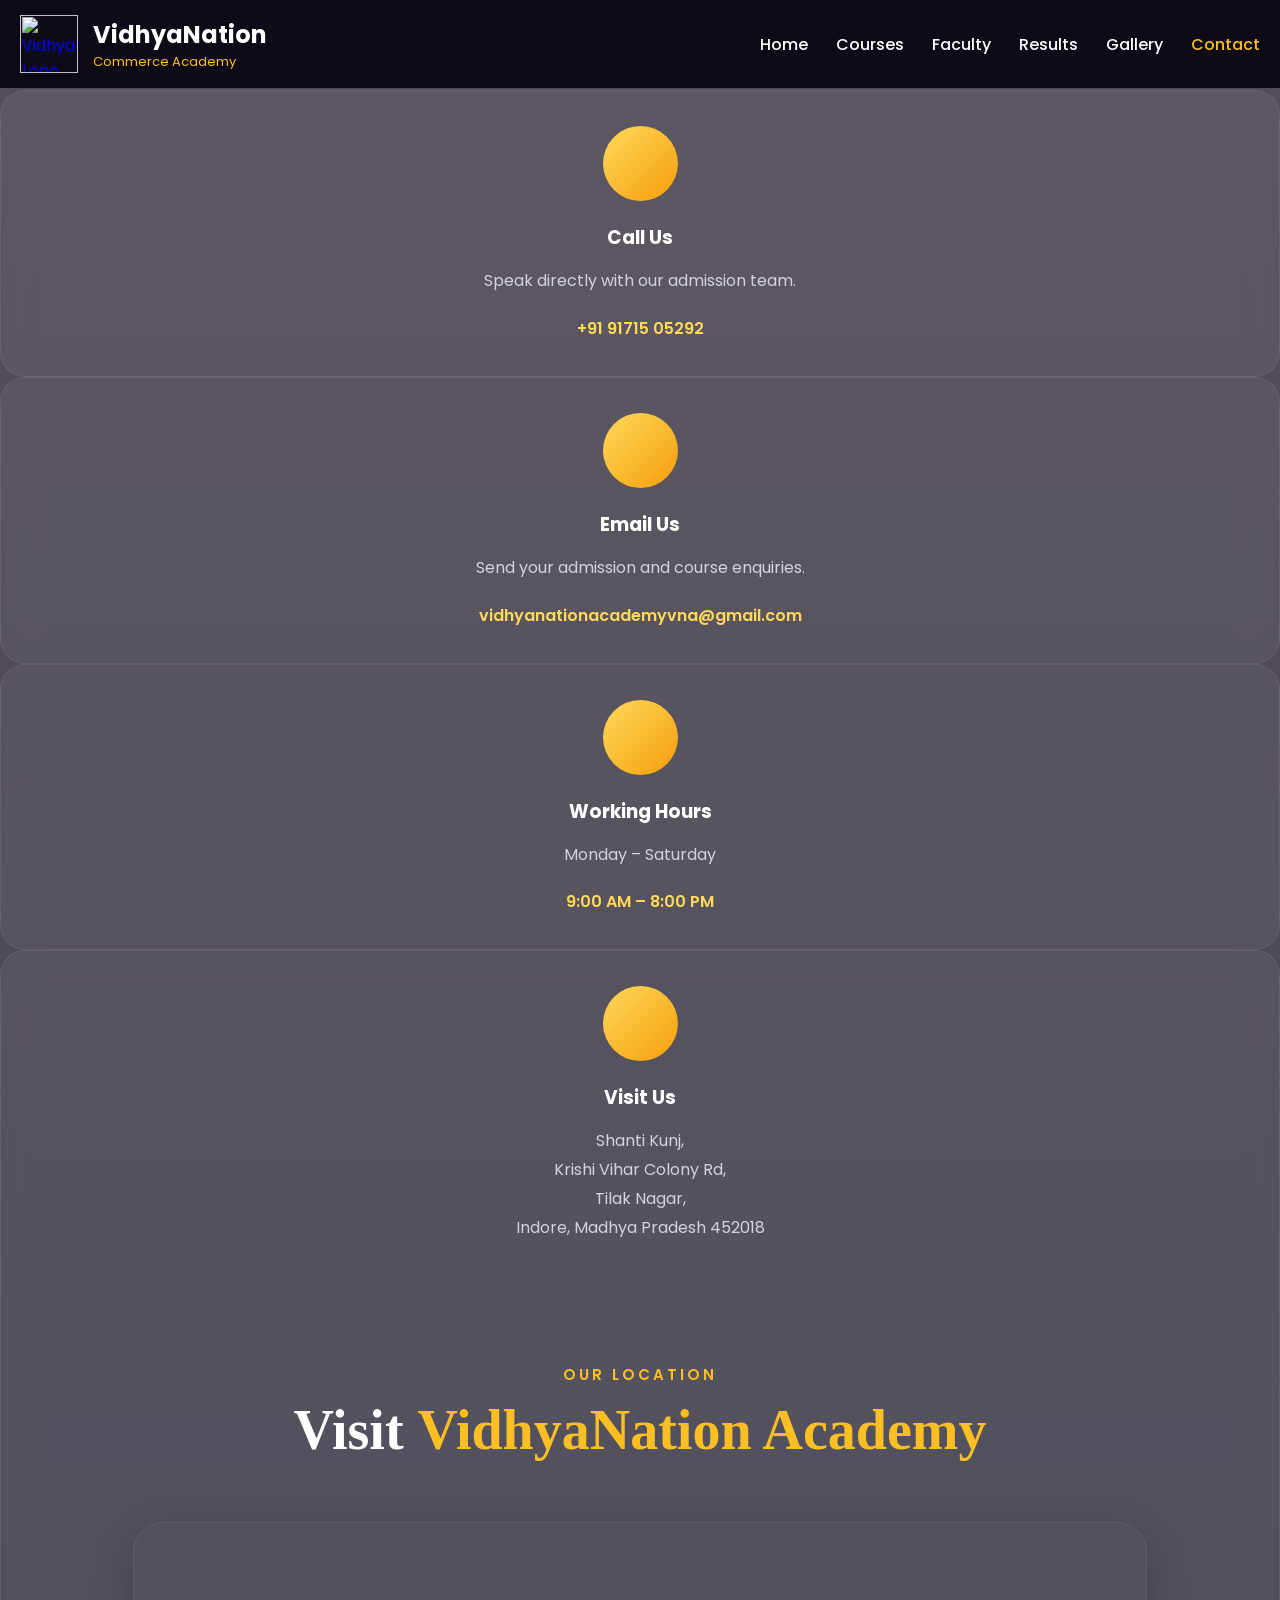
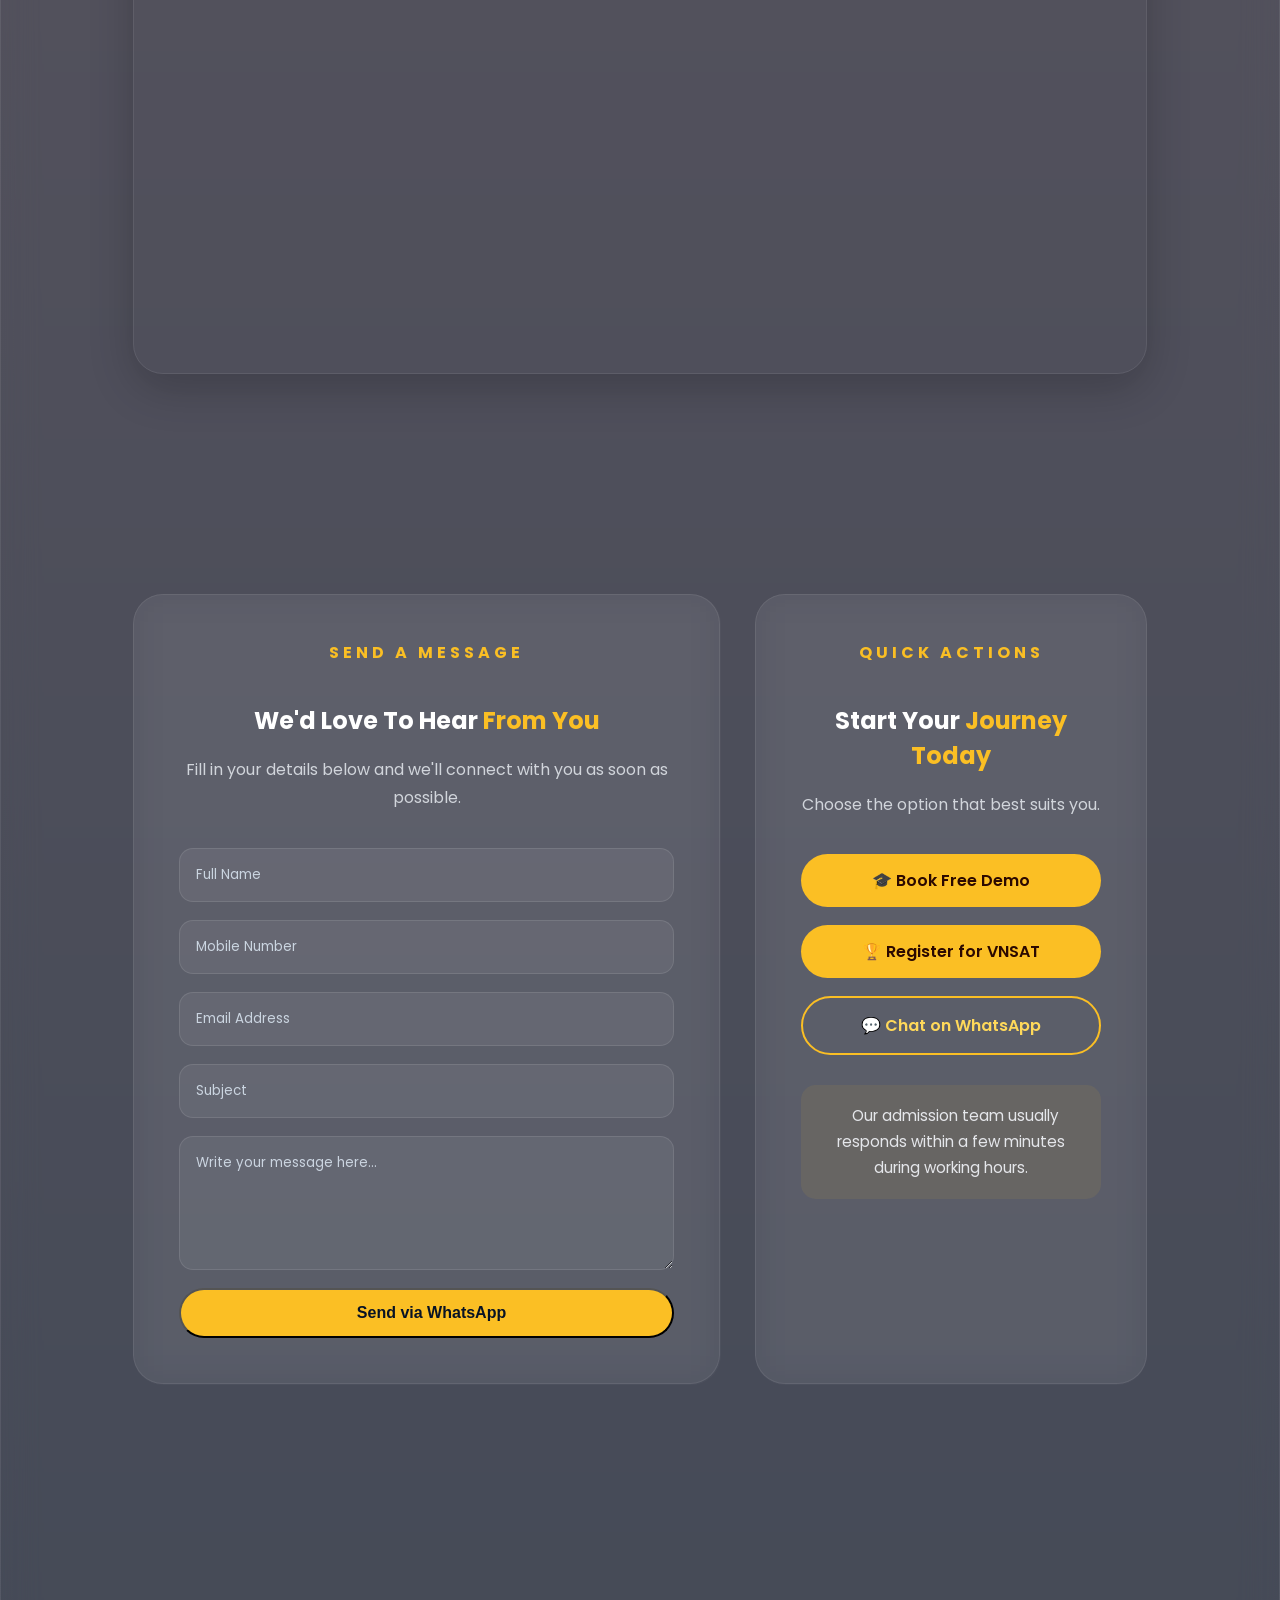
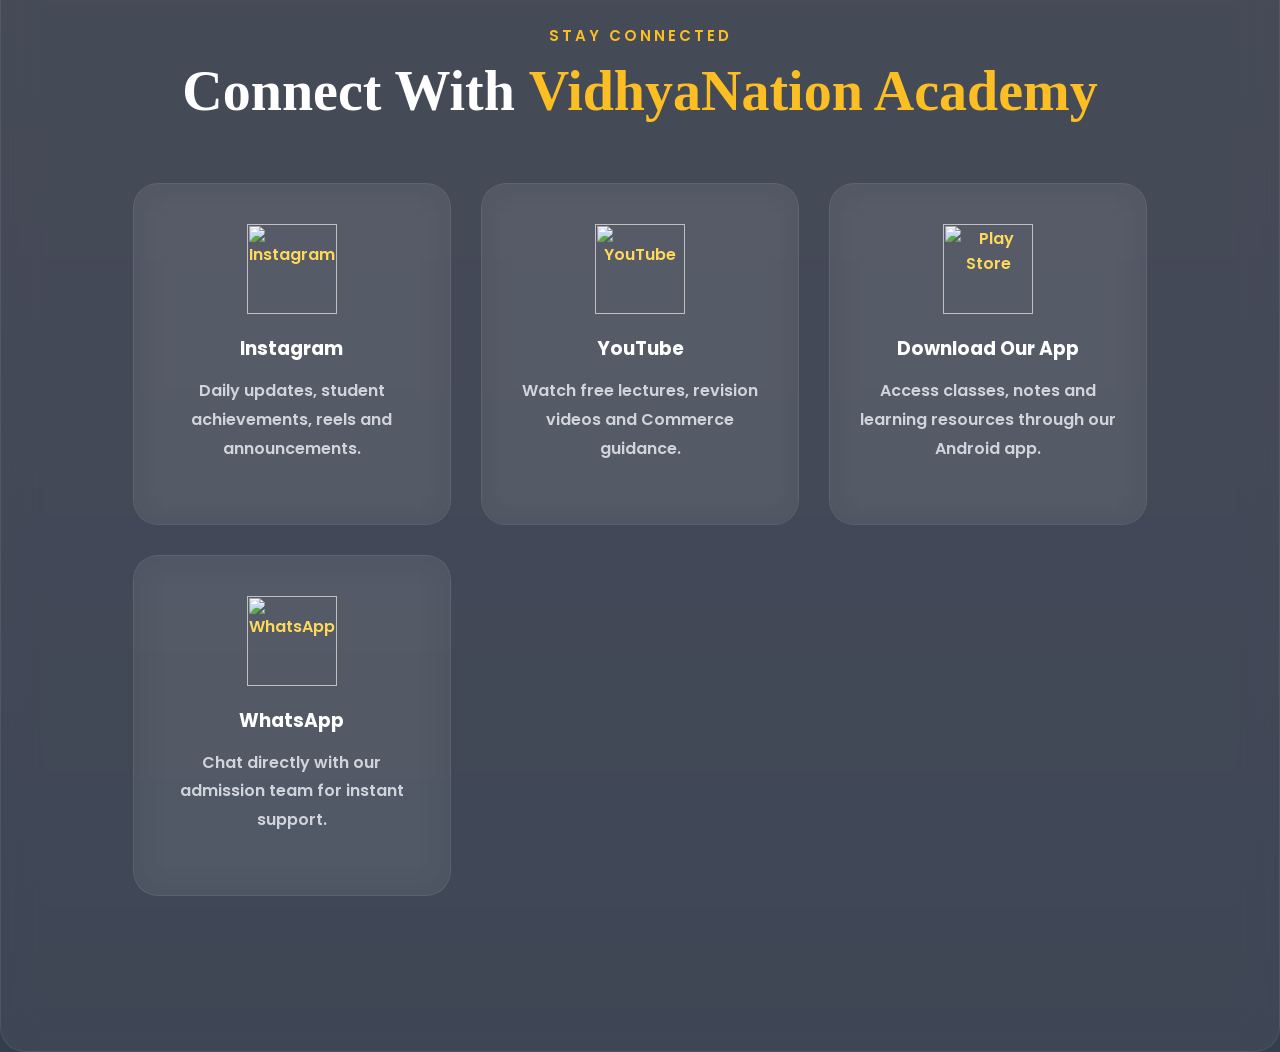
==== commit a6b969a1: "Add files via upload" ====
--- a/contact.html
+++ b/contact.html
@@ -1,717 +1,347 @@
-
-    <head>
-
+<head>
     <!-- Meta tags -->
-
     <meta charset="UTF-8">
-
     <meta name="viewport" content="width=device-width, initial-scale=1.0">
-
     <!-- CSS files -->
-
     <link rel="stylesheet" href="style.css">
-
     <link rel="stylesheet" href="contact-footer.css">
-    <meta property="og:title"
-content="Contact Us | VidhyaNation Commerce Academy">
-
-<meta property="og:description"
-content="Contact VidhyaNation Commerce Academy for admissions, enquiries and demo classes.">
-
-<meta property="og:url"
-content="https://vidhyanationacademy.com/contact.html">
-
-<meta property="og:image"
-content="https://vidhyanationacademy.com/assets/images/logo.png">
-    
-
+    <link rel="preload"
+      href="assets/images/background-website.png"
+      as="image">
+    <meta property="og:title" content="Contact Us | VidhyaNation Commerce Academy">
+    <meta property="og:description"
+        content="Contact VidhyaNation Commerce Academy for admissions, enquiries and demo classes.">
+    <meta property="og:url" content="https://vidhyanationacademy.com/contact.html">
+    <meta property="og:image" content="https://vidhyanationacademy.com/assets/images/logo.png">
     <meta charset="UTF-8">
-
     <meta name="viewport" content="width=device-width, initial-scale=1.0">
-
     <title>VidhyaNation Commerce Academy</title>
     <meta name="description"
-content="Get in touch with VidhyaNation Commerce Academy for admissions, demo classes and course enquiries.">
-
+        content="Get in touch with VidhyaNation Commerce Academy for admissions, demo classes and course enquiries.">
     <link rel="icon" type="image/png" href="assets/images/favicon.png">
     <link rel="canonical" href="https://vidhyanationacademy.com/contact.html">
-
+    <link rel="preconnect" href="https://fonts.googleapis.com">
+<link rel="preconnect" href="https://fonts.gstatic.com" crossorigin>
+<link href="https://fonts.googleapis.com/css2?family=Poppins:wght@300;400;500;600;700;800&display=swap" rel="stylesheet">
     <!-- Other CSS files -->
-
 </head>
-    <!-- ================= NAVBAR ================= -->
-
+<!-- ================= NAVBAR ================= -->
 <header>
-
     <nav class="navbar">
-
         <a href="index.html" class="logo-area">
-
-            <img src="assets/images/logo.png" alt="VidhyaNation Logo">
-
+           <img src="assets/images/logo.png"
+     alt="VidhyaNation Logo"
+     width="58"
+     height="58">
             <div>
-
                 <h2>VidhyaNation</h2>
-
                 <span>Commerce Academy</span>
-
-            </div>
-
+            </div>
         </a>
-
         <ul class="nav-links">
-
             <li><a href="index.html">Home</a></li>
-
             <li><a href="courses.html">Courses</a></li>
-
             <li><a href="faculty.html">Faculty</a></li>
-
             <li><a href="results.html">Results</a></li>
-
             <li><a href="gallery.html">Gallery</a></li>
-
             <li><a class="active" href="contact.html">Contact</a></li>
-
         </ul>
-
         <!-- Mobile Menu -->
-
         <div class="menu-toggle">
-
             <i class="fas fa-bars"></i>
-
-        </div>
-
+        </div>
     </nav>
-
 </header>
 <body>
-    
-<div class="mobile-overlay"></div>
-
-<!-- =====================================================
+    <div class="mobile-overlay"></div>
+    <!-- =====================================================
                     CALL US
 ===================================================== -->
-
-<div class="contact-info-card">
-
-    <div class="contact-info-icon">
-
-        <i class="fa-solid fa-phone"></i>
-
+    <div class="contact-info-card">
+        <div class="contact-info-icon">
+            <i class="fa-solid fa-phone"></i>
+        </div>
+        <h3>
+            Call Us
+        </h3>
+        <p>
+            Speak directly with our admission team.
+        </p>
+        <a href="tel:+919171505292">
+            +91 91715 05292
+        </a>
     </div>
-
-    <h3>
-
-        Call Us
-
-    </h3>
-
-    <p>
-
-        Speak directly with our admission team.
-
-    </p>
-
-    <a href="tel:+919171505292">
-
-        +91 91715 05292
-
-    </a>
-
-</div>
-
-<!-- =====================================================
+    <!-- =====================================================
                     EMAIL
 ===================================================== -->
-
-<div class="contact-info-card">
-
-    <div class="contact-info-icon">
-
-        <i class="fa-solid fa-envelope"></i>
-
+    <div class="contact-info-card">
+        <div class="contact-info-icon">
+            <i class="fa-solid fa-envelope"></i>
+        </div>
+        <h3>
+            Email Us
+        </h3>
+        <p>
+            Send your admission and course enquiries.
+        </p>
+        <a href="mailto:vidhyanationacademyvna@gmail.com">
+            vidhyanationacademyvna@gmail.com
+        </a>
     </div>
-
-    <h3>
-
-        Email Us
-
-    </h3>
-
-    <p>
-
-        Send your admission and course enquiries.
-
-    </p>
-
-    <a href="mailto:vidhyanationacademyvna@gmail.com">
-
-        vidhyanationacademyvna@gmail.com
-
-    </a>
-
-</div>
-
-
-<!-- =====================================================
+    <!-- =====================================================
                     TIMINGS
 ===================================================== -->
-
-<div class="contact-info-card">
-
-    <div class="contact-info-icon">
-
-        <i class="fa-solid fa-clock"></i>
-
+    <div class="contact-info-card">
+        <div class="contact-info-icon">
+            <i class="fa-solid fa-clock"></i>
+        </div>
+        <h3>
+            Working Hours
+        </h3>
+        <p>
+            Monday – Saturday
+        </p>
+        <a href="#">
+            9:00 AM – 8:00 PM
+        </a>
     </div>
-
-    <h3>
-
-        Working Hours
-
-    </h3>
-
-    <p>
-
-        Monday – Saturday
-
-    </p>
-
-    <a href="#">
-
-        9:00 AM – 8:00 PM
-
-    </a>
-
-</div>
-
     </div>
-
-</section>
-
-<!-- =====================================================
+    </section>
+    <!-- =====================================================
                     LOCATION
 ===================================================== -->
-
-<div class="contact-info-card">
-
-    <div class="contact-info-icon">
-
-        <i class="fa-solid fa-location-dot"></i>
-
-    </div>
-
-    <h3>
-
-        Visit Us
-
-    </h3>
-
-    <p>
-
-        Shanti Kunj,<br>
-
-        Krishi Vihar Colony Rd,<br>
-
-        Tilak Nagar,<br>
-
-        Indore, Madhya Pradesh 452018
-
-    </p>
-
-<!-- =====================================================
+    <div class="contact-info-card">
+        <div class="contact-info-icon">
+            <i class="fa-solid fa-location-dot"></i>
+        </div>
+        <h3>
+            Visit Us
+        </h3>
+        <p>
+            Shanti Kunj,<br>
+            Krishi Vihar Colony Rd,<br>
+            Tilak Nagar,<br>
+            Indore, Madhya Pradesh 452018
+        </p>
+        <!-- =====================================================
                     GOOGLE MAP
 ===================================================== -->
-
-<section class="map-section">
-
-    <div class="section-title">
-
-        <span>
-
-            OUR LOCATION
-
-        </span>
-
-        <h2>
-
-            Visit
-
-            <span>VidhyaNation Academy</span>
-
-        </h2>
-
-    </div>
-
-    <div class="map-container">
-
-        <iframe
-
-            src="https://www.google.com/maps?q=VidhyaNation+Academy+Shanti+Kunj+Krishi+Vihar+Colony+Road+Tilak+Nagar+Indore+452018&output=embed"
-
-            width="100%"
-
-            height="450"
-
-            style="border:0; border-radius:25px;"
-
-            allowfullscreen=""
-
-            loading="lazy"
-
-            referrerpolicy="no-referrer-when-downgrade">
-
-        </iframe>
-
-    </div>
-
-</section>
-
-<!-- =====================================================
+        <section class="map-section">
+            <div class="section-title">
+                <span>
+                    OUR LOCATION
+                </span>
+                <h2>
+                    Visit
+                    <span>VidhyaNation Academy</span>
+                </h2>
+            </div>
+            <div class="map-container">
+                <iframe
+                    src="https://www.google.com/maps?q=VidhyaNation+Academy+Shanti+Kunj+Krishi+Vihar+Colony+Road+Tilak+Nagar+Indore+452018&output=embed"
+                    width="100%" height="450" style="border:0; border-radius:25px;" allowfullscreen="" loading="lazy"
+                    referrerpolicy="no-referrer-when-downgrade">
+                </iframe>
+            </div>
+        </section>
+        <!-- =====================================================
                 CONTACT FORM & QUICK ACTIONS
 ===================================================== -->
-
-<section class="contact-form-section">
-
-    <div class="contact-form-wrapper">
-
-        <!-- ==========================================
+        <section class="contact-form-section">
+            <div class="contact-form-wrapper">
+                <!-- ==========================================
                     LEFT : ENQUIRY FORM
         =========================================== -->
-
-        <div class="contact-form-card">
-
-            <span class="hero-tag">
-
-                SEND A MESSAGE
-
-            </span>
-
-            <h2>
-
-                We'd Love To Hear
-
-                <span>From You</span>
-
-            </h2>
-
-            <p>
-
-                Fill in your details below and we'll connect
-                with you as soon as possible.
-
-            </p>
-
-            <form id="contactForm">
-
-                <input
-                    type="text"
-                    id="contactName"
-                    placeholder="Full Name"
-                    required>
-
-                <input
-                    type="tel"
-                    id="contactPhone"
-                    placeholder="Mobile Number"
-                    required>
-
-                <input
-                    type="email"
-                    id="contactEmail"
-                    placeholder="Email Address">
-
-                <input
-                    type="text"
-                    id="contactSubject"
-                    placeholder="Subject">
-
-                <textarea
-                    id="contactMessage"
-                    rows="5"
-                    placeholder="Write your message here..."></textarea>
-
-                <button
-                    type="submit"
-                    class="primary-btn">
-
-                    <i class="fab fa-whatsapp"></i>
-
-                    Send via WhatsApp
-
-                </button>
-
-            </form>
-
-        </div>
-
-        <!-- ==========================================
+                <div class="contact-form-card">
+                    <span class="hero-tag">
+                        SEND A MESSAGE
+                    </span>
+                    <h2>
+                        We'd Love To Hear
+                        <span>From You</span>
+                    </h2>
+                    <p>
+                        Fill in your details below and we'll connect
+                        with you as soon as possible.
+                    </p>
+                    <form id="contactForm">
+                        <input type="text" id="contactName" placeholder="Full Name" required>
+                        <input type="tel" id="contactPhone" placeholder="Mobile Number" required>
+                        <input type="email" id="contactEmail" placeholder="Email Address">
+                        <input type="text" id="contactSubject" placeholder="Subject">
+                        <textarea id="contactMessage" rows="5" placeholder="Write your message here..."></textarea>
+                        <button type="submit" class="primary-btn">
+                            <i class="fab fa-whatsapp"></i>
+                            Send via WhatsApp
+                        </button>
+                    </form>
+                </div>
+                <!-- ==========================================
                     RIGHT : QUICK ACTIONS
         =========================================== -->
-
-        <div class="quick-action-card">
-
-            <span class="hero-tag">
-
-                QUICK ACTIONS
-
-            </span>
-
-            <h2>
-
-                Start Your
-
-                <span>Journey Today</span>
-
-            </h2>
-
-            <p>
-
-                Choose the option that best suits you.
-
-            </p>
-
-            <div class="quick-buttons">
-
-                <a href="#"
-
-                   class="primary-btn open-demo">
-
-                    🎓 Book Free Demo
-
+                <div class="quick-action-card">
+                    <span class="hero-tag">
+                        QUICK ACTIONS
+                    </span>
+                    <h2>
+                        Start Your
+                        <span>Journey Today</span>
+                    </h2>
+                    <p>
+                        Choose the option that best suits you.
+                    </p>
+                    <div class="quick-buttons">
+                        <a href="#" class="primary-btn open-demo">
+                            🎓 Book Free Demo
+                        </a>
+                        <a href="#" class="primary-btn open-vnsat">
+                            🏆 Register for VNSAT
+                        </a>
+                        <a href="https://wa.me/919171505292" target="_blank" class="secondary-btn">
+                            💬 Chat on WhatsApp
+                        </a>
+                    </div>
+                    <div class="contact-note">
+                        <i class="fa-solid fa-circle-info"></i>
+                        Our admission team usually responds
+                        within a few minutes during working hours.
+                    </div>
+                </div>
+            </div>
+        </section>
+        <!-- =====================================================
+                STAY CONNECTED
+===================================================== -->
+        <section class="social-connect-section">
+            <div class="section-title">
+                <span>
+                    STAY CONNECTED
+                </span>
+                <h2>
+                    Connect With
+                    <span>VidhyaNation Academy</span>
+                </h2>
+            </div>
+            <div class="social-grid">
+                <!-- Instagram -->
+                <a href="https://www.instagram.com/vidhyanationacademy?utm_source=ig_web_button_share_sheet&igsh=ZDNlZDc0MzIxNw=="
+                    target="_blank" class="social-connect-card">
+                    <img src="assets/images/instagram-logo.png" alt="Instagram" class="social-logo"
+                     width="90"
+     height="90"
+     loading="lazy">
+                    <h3>Instagram</h3>
+                    <p>
+                        Daily updates, student achievements,
+                        reels and announcements.
+                    </p>
                 </a>
-
-                <a href="#"
-
-                   class="primary-btn open-vnsat">
-
-                    🏆 Register for VNSAT
-
+                <!-- YouTube -->
+                <a href="http://www.youtube.com/@vidhyanationacademy-youtube" target="_blank"
+                    class="social-connect-card">
+                    <img src="assets/images/youtube-logo.png" alt="YouTube" class="social-logo"
+                     width="90"
+     height="90"
+     loading="lazy">
+                    <h3>YouTube</h3>
+                    <p>
+                        Watch free lectures, revision videos
+                        and Commerce guidance.
+                    </p>
                 </a>
-
-                <a href="https://wa.me/919171505292"
-
-                   target="_blank"
-
-                   class="secondary-btn">
-
-                    💬 Chat on WhatsApp
-
+                <!-- Play Store -->
+                <a href="https://play.google.com/store/apps/details?id=co.diy4.wjlge&pcampaignid=web_share"
+                    target="_blank" class="social-connect-card">
+                    <img src="assets/images/playstore-logo.png" alt="Play Store" class="social-logo"
+                     width="90"
+     height="90"
+     loading="lazy">
+                    <h3>Download Our App</h3>
+                    <p>
+                        Access classes, notes and learning
+                        resources through our Android app.
+                    </p>
                 </a>
-
-            </div>
-
-            <div class="contact-note">
-
-                <i class="fa-solid fa-circle-info"></i>
-
-                Our admission team usually responds
-                within a few minutes during working hours.
-
-            </div>
-
-        </div>
-
-    </div>
-
-</section>
-
-<!-- =====================================================
-                STAY CONNECTED
-===================================================== -->
-
-
-<section class="social-connect-section">
-
-    <div class="section-title">
-
-        <span>
-
-            STAY CONNECTED
-
-        </span>
-
-        <h2>
-
-            Connect With
-
-            <span>VidhyaNation Academy</span>
-
-        </h2>
-
-    </div>
-
-    <div class="social-grid">
-
-        <!-- Instagram -->
-
-        <a href="https://www.instagram.com/vidhyanationacademy?utm_source=ig_web_button_share_sheet&igsh=ZDNlZDc0MzIxNw=="
-
-           target="_blank"
-
-           class="social-connect-card">
-
-            <img src="assets/images/instagram-logo.png"
-
-                 alt="Instagram"
-
-                 class="social-logo">
-
-            <h3>Instagram</h3>
-
-            <p>
-
-                Daily updates, student achievements,
-                reels and announcements.
-
-            </p>
-
-        </a>
-
-        <!-- YouTube -->
-
-        <a href="http://www.youtube.com/@vidhyanationacademy-youtube"
-
-           target="_blank"
-
-           class="social-connect-card">
-
-            <img src="assets/images/youtube-logo.png"
-
-                 alt="YouTube"
-
-                 class="social-logo">
-
-            <h3>YouTube</h3>
-
-            <p>
-
-                Watch free lectures, revision videos
-                and Commerce guidance.
-
-            </p>
-
-        </a>
-
-        <!-- Play Store -->
-
-        <a href="https://play.google.com/store/apps/details?id=co.diy4.wjlge&pcampaignid=web_share"
-
-           target="_blank"
-
-           class="social-connect-card">
-
-            <img src="assets/images/playstore-logo.png"
-
-                 alt="Play Store"
-
-                 class="social-logo">
-
-            <h3>Download Our App</h3>
-
-            <p>
-
-                Access classes, notes and learning
-                resources through our Android app.
-
-            </p>
-
-        </a>
-
-        <!-- WhatsApp -->
-
-        <a href="https://wa.me/919171505292"
-
-           target="_blank"
-
-           class="social-connect-card">
-
-            <img src="assets/images/whatsapp-logo.png"
-
-                 alt="WhatsApp"
-
-                 class="social-logo">
-
-            <h3>WhatsApp</h3>
-
-            <p>
-
-                Chat directly with our admission
-                team for instant support.
-
-            </p>
-
-        </a>
-
-    </div>
-
-</section>
-
-<div id="demoModal" class="demo-modal">
-
-    <div class="demo-modal-content">
-
-        <span class="close-demo">&times;</span>
-
-        <h2>🎓 Book Your Free Demo Class</h2>
-
-        <p>
-            Fill in your details and we'll connect with you shortly.
-        </p>
-
-        <form id="demoForm">
-
-            <input
-                type="text"
-                id="studentName"
-                placeholder="Student Name"
-                required
-            >
-
-            <input
-                type="tel"
-                id="studentPhone"
-                placeholder="Mobile Number"
-                required
-            >
-
-            <select id="studentClass">
-
-                <option>Class 11 Commerce</option>
-
-                <option>Class 12 Commerce</option>
-
-                <option>B.Com</option>
-
-                <option>CA Foundation</option>
-
-            </select>
-
-            <select id="studentSubject">
-
-                <option>Accountancy</option>
-
-                <option>Business Studies</option>
-
-                <option>Applied Mathematics</option>
-
-                <option>Economics</option>
-
-                <option>Entrepreneurship</option>
-
-            </select>
-
-            <textarea
-
-                id="studentMessage"
-
-                rows="4"
-
-                placeholder="Message (Optional)"
-
-            ></textarea>
-
-            <button
-
-                type="submit"
-
-                class="submit-demo-btn"
-
-            >
-
-                Submit via WhatsApp
-
-            </button>
-
-        </form>
-
-    </div>
-
-</div>  
-<div id="vnsatModal" class="demo-modal">
-
-    <div class="demo-modal-content">
-
-        <span class="close-vnsat">&times;</span>
-
-        <h2>🏆 Register for VNSAT</h2>
-
-        <p>
-
-            Win scholarships of up to 80% based on your performance.
-
-        </p>
-
-        <form id="vnsatForm">
-
-            <input
-                type="text"
-                id="vnsatName"
-                placeholder="Student Name"
-                required>
-
-            <input
-                type="tel"
-                id="vnsatPhone"
-                placeholder="Mobile Number"
-                required>
-
-            <input
-                type="text"
-                id="vnsatSchool"
-                placeholder="School Name">
-
-            <select id="vnsatClass">
-
-                <option>Class 10</option>
-
-                <option>Class 11</option>
-
-                <option>Class 12</option>
-
-            </select>
-
-            <select id="vnsatCourse">
-
-                <option>Class 11 Commerce Package</option>
-
-                <option>Class 12 Commerce Package</option>
-
-                <option>Accountancy Specialization</option>
-
-                <option>Business Excellence Batch</option>
-
-                <option>Score Booster Course</option>
-
-            </select>
-
-            <input
-                type="text"
-                id="vnsatCity"
-                placeholder="City">
-
-            <textarea
-                id="vnsatMessage"
-                rows="4"
-                placeholder="Message (Optional)"></textarea>
-
-            <button
-                type="submit"
-                class="submit-demo-btn">
-
-                Register for VNSAT
-
-            </button>
-
-        </form>
-
-    </div>
-
-</div>
-
-<script src="script.js"></script>
+                <!-- WhatsApp -->
+                <a href="https://wa.me/919171505292" target="_blank" class="social-connect-card">
+                    <img src="assets/images/whatsapp-logo.png" alt="WhatsApp" class="social-logo"
+                     width="90"
+     height="90"
+     loading="lazy">
+                    <h3>WhatsApp</h3>
+                    <p>
+                        Chat directly with our admission
+                        team for instant support.
+                    </p>
+                </a>
+            </div>
+        </section>
+        <div id="demoModal" class="demo-modal">
+            <div class="demo-modal-content">
+                <span class="close-demo">&times;</span>
+                <h2>🎓 Book Your Free Demo Class</h2>
+                <p>
+                    Fill in your details and we'll connect with you shortly.
+                </p>
+                <form id="demoForm">
+                    <input type="text" id="studentName" placeholder="Student Name" required>
+                    <input type="tel" id="studentPhone" placeholder="Mobile Number" required>
+                    <select id="studentClass">
+                        <option>Class 11 Commerce</option>
+                        <option>Class 12 Commerce</option>
+                        <option>B.Com</option>
+                        <option>CA Foundation</option>
+                    </select>
+                    <select id="studentSubject">
+                        <option>Accountancy</option>
+                        <option>Business Studies</option>
+                        <option>Applied Mathematics</option>
+                        <option>Economics</option>
+                        <option>Entrepreneurship</option>
+                    </select>
+                    <textarea id="studentMessage" rows="4" placeholder="Message (Optional)"></textarea>
+                    <button type="submit" class="submit-demo-btn">
+                        Submit via WhatsApp
+                    </button>
+                </form>
+            </div>
+        </div>
+        <div id="vnsatModal" class="demo-modal">
+            <div class="demo-modal-content">
+                <span class="close-vnsat">&times;</span>
+                <h2>🏆 Register for VNSAT</h2>
+                <p>
+                    Win scholarships of up to 80% based on your performance.
+                </p>
+                <form id="vnsatForm">
+                    <input type="text" id="vnsatName" placeholder="Student Name" required>
+                    <input type="tel" id="vnsatPhone" placeholder="Mobile Number" required>
+                    <input type="text" id="vnsatSchool" placeholder="School Name">
+                    <select id="vnsatClass">
+                        <option>Class 10</option>
+                        <option>Class 11</option>
+                        <option>Class 12</option>
+                    </select>
+                    <select id="vnsatCourse">
+                        <option>Class 11 Commerce Package</option>
+                        <option>Class 12 Commerce Package</option>
+                        <option>Accountancy Specialization</option>
+                        <option>Business Excellence Batch</option>
+                        <option>Score Booster Course</option>
+                    </select>
+                    <input type="text" id="vnsatCity" placeholder="City">
+                    <textarea id="vnsatMessage" rows="4" placeholder="Message (Optional)"></textarea>
+                    <button type="submit" class="submit-demo-btn">
+                        Register for VNSAT
+                    </button>
+                </form>
+            </div>
+        </div>
+        <script src="script.js"></script>
+        <script>
+window.addEventListener("load", () => {
+    document.documentElement.classList.add("loaded");
+});
+</script>
 </body>
-</html>
-
+</html>
--- a/style.css
+++ b/style.css
@@ -2,5392 +2,2725 @@
    VIDYANATION ACADEMY 2.0
    STYLE.CSS - PART 1
 ===================================================== */
+html {
+    visibility: hidden;
+    opacity: 0;
+}
 
-/* Google Fonts */
-@import url('https://fonts.googleapis.com/css2?family=Poppins:wght@300;400;500;600;700;800&family=Cormorant+Garamond:wght@500;600;700&display=swap');
+html.loaded {
+    visibility: visible;
+    opacity: 1;
+    transition: opacity .3s ease;
+}
 
 /* RESET */
-
-*{
-    margin:0;
-    padding:0;
-    box-sizing:border-box;
-}
-
-html{
-    scroll-behavior:smooth;
-}
-body{
-
+* {
+    margin: 0;
+    padding: 0;
+    box-sizing: border-box;
+}
+html {
+    scroll-behavior: smooth;
+}
+body {
     padding-top: 90px;
-
 }
 html,
-body{
-    width:100%;
-    max-width:100%;
-    overflow-x:hidden;
-}
-body{
-
-    font-family:'Poppins',sans-serif;
-
-    background:
-
-        linear-gradient(
-
-            rgba(20,10,25,.72),
-
-            rgba(8,19,37,.82)
-
-        ),
-
+body {
+    width: 100%;
+    max-width: 100%;
+    overflow-x: hidden;
+}
+body {
+    font-family: 'Poppins', sans-serif;
+    background:
+        linear-gradient(rgba(20, 10, 25, .72),
+            rgba(8, 19, 37, .82)),
         url("assets/images/background-website.png");
-
-    background-size:cover;
-
-    background-position:center;
-
-    background-repeat:no-repeat;
-
-    background-attachment:fixed;
-
-    color:white;
-
-    overflow-x:hidden;
-
-    position:relative;
-
-}
-
+    background-size: cover;
+    background-position: center;
+    background-repeat: no-repeat;
+    background-attachment: scroll;
+    color: white;
+    overflow-x: hidden;
+    position: relative;
+}
 /* =====================================================
         ANIMATED BACKGROUND
 ===================================================== */
-
-.animated-background{
-   
-    position:fixed;
-
-    inset:0;
-
-    z-index:-5;
-
-    overflow:hidden;
-    
-}
-
-
+.animated-background {
+    position: fixed;
+    inset: 0;
+    z-index: -5;
+    overflow: hidden;
+}
 /* Animated Gradient */
-
-.gradient-layer{
-
-    position:absolute;
-
-    inset:0;
-
+.gradient-layer {
+    position: absolute;
+    inset: 0;
     background-image:
-
-        linear-gradient(
-
-            rgba(40,0,0,0.18),
-
-            rgba(40,0,0,0.22)
-
-        ),
-
+        linear-gradient(rgba(40, 0, 0, 0.18),
+            rgba(40, 0, 0, 0.22)),
         url("assets/images/background-website.png");
-
-    background-size:cover;
-
-    background-position:center;
-
-    background-repeat:no-repeat;
-
-}
-
-@keyframes gradientMove{
-
-    0%{
-
-        background-position:0% 50%;
-
-    }
-
-    50%{
-
-        background-position:100% 50%;
-
-    }
-
-    100%{
-
-        background-position:0% 50%;
-
-    }
-
-}
-
+    background-size: cover;
+    background-position: center;
+    background-repeat: no-repeat;
+}
+@keyframes gradientMove {
+    0% {
+        background-position: 0% 50%;
+    }
+    50% {
+        background-position: 100% 50%;
+    }
+    100% {
+        background-position: 0% 50%;
+    }
+}
 /* Commerce Grid */
-
-.grid-overlay{
-
-    position:absolute;
-
-    inset:0;
-
+.grid-overlay {
+    position: absolute;
+    inset: 0;
     background-image:
-
-    linear-gradient(
-
-        rgba(255,255,255,.03) 1px,
-
-        transparent 1px
-
-    ),
-
-    linear-gradient(
-
-        90deg,
-
-        rgba(255,255,255,.03) 1px,
-
-        transparent 1px
-
-    );
-
-    background-size:70px 70px;
-
-    opacity: 0.03;;
-
-}
-
+        linear-gradient(rgba(255, 255, 255, .03) 1px,
+            transparent 1px),
+        linear-gradient(90deg,
+            rgba(255, 255, 255, .03) 1px,
+            transparent 1px);
+    background-size: 70px 70px;
+    opacity: 0.03;
+    ;
+}
 /* Golden Glow */
-
-.glow{
-
-    position:absolute;
-
-    border-radius:50%;
-
-    filter:blur(90px);
-
-}
-
-.glow1{
-
-    width:350px;
-
-    height:350px;
-
-    background:#fbbf24;
-
-    opacity:.02;
-
-    top:-120px;
-
-    left:-80px;
-
-    animation:floatGlow1 12s infinite alternate;
-
-}
-
-.glow2{
-
-    width:300px;
-
-    height:300px;
-
-    background:#38bdf8;
-
-    opacity:.02;
-
-    right:-120px;
-
-    top:100px;
-
-    animation:floatGlow2 15s infinite alternate;
-
-}
-
-.glow3{
-
-    width:280px;
-
-    height:280px;
-
-    background:#c084fc;
-
-    opacity:.02;
-
-    bottom:-100px;
-
-    left:40%;
-
-    animation:floatGlow3 18s infinite alternate;
-
-}
-
-@keyframes floatGlow1{
-
-    from{
-
-        transform:translateY(0);
-
-    }
-
-    to{
-
-        transform:translateY(120px);
-
-    }
-
-}
-
-@keyframes floatGlow2{
-
-    from{
-
-        transform:translateX(0);
-
-    }
-
-    to{
-
-        transform:translateX(-120px);
-
-    }
-
-}
-
-@keyframes floatGlow3{
-
-    from{
-
-        transform:translateY(0);
-
-    }
-
-    to{
-
-        transform:translateY(-100px);
-
-    }
-
-}
-
+.glow {
+    position: absolute;
+    border-radius: 50%;
+    filter: blur(90px);
+}
+.glow1 {
+    width: 350px;
+    height: 350px;
+    background: #fbbf24;
+    opacity: .02;
+    top: -120px;
+    left: -80px;
+    animation: floatGlow1 12s infinite alternate;
+}
+.glow2 {
+    width: 300px;
+    height: 300px;
+    background: #38bdf8;
+    opacity: .02;
+    right: -120px;
+    top: 100px;
+    animation: floatGlow2 15s infinite alternate;
+}
+.glow3 {
+    width: 280px;
+    height: 280px;
+    background: #c084fc;
+    opacity: .02;
+    bottom: -100px;
+    left: 40%;
+    animation: floatGlow3 18s infinite alternate;
+}
+@keyframes floatGlow1 {
+    from {
+        transform: translateY(0);
+    }
+    to {
+        transform: translateY(120px);
+    }
+}
+@keyframes floatGlow2 {
+    from {
+        transform: translateX(0);
+    }
+    to {
+        transform: translateX(-120px);
+    }
+}
+@keyframes floatGlow3 {
+    from {
+        transform: translateY(0);
+    }
+    to {
+        transform: translateY(-100px);
+    }
+}
 /* Floating Commerce Symbols */
-
-.floating-symbol{
-
-    position:absolute;
-
-    font-size:40px;
-
-    color:rgba(255,255,255,.05);
-
-    animation:floatSymbol linear infinite;
-
-}
-
-.symbol1{
-
-    left:8%;
-
-    top:20%;
-
-    animation-duration:18s;
-
-}
-
-.symbol2{
-
-    right:10%;
-
-    top:35%;
-
-    animation-duration:20s;
-
-}
-
-.symbol3{
-
-    left:22%;
-
-    bottom:10%;
-
-    animation-duration:24s;
-
-}
-
-.symbol4{
-
-    right:25%;
-
-    bottom:15%;
-
-    animation-duration:16s;
-
-}
-
-.symbol5{
-
-    left:60%;
-
-    top:10%;
-
-    animation-duration:21s;
-
-}
-
-@keyframes floatSymbol{
-
-    from{
-
-        transform:translateY(0) rotate(0deg);
-
-    }
-
-    to{
-
-        transform:translateY(-80px) rotate(360deg);
-
-    }
-
-}
-
+.floating-symbol {
+    position: absolute;
+    font-size: 40px;
+    color: rgba(255, 255, 255, .05);
+    animation: floatSymbol linear infinite;
+}
+.symbol1 {
+    left: 8%;
+    top: 20%;
+    animation-duration: 18s;
+}
+.symbol2 {
+    right: 10%;
+    top: 35%;
+    animation-duration: 20s;
+}
+.symbol3 {
+    left: 22%;
+    bottom: 10%;
+    animation-duration: 24s;
+}
+.symbol4 {
+    right: 25%;
+    bottom: 15%;
+    animation-duration: 16s;
+}
+.symbol5 {
+    left: 60%;
+    top: 10%;
+    animation-duration: 21s;
+}
+@keyframes floatSymbol {
+    from {
+        transform: translateY(0) rotate(0deg);
+    }
+    to {
+        transform: translateY(-80px) rotate(360deg);
+    }
+}
 /* =====================================================
             NAVBAR
 ===================================================== */
-
-
-
-.navbar{
+.navbar {
     position: fixed;
     top: 0;
     left: 0;
     width: 100%;
     z-index: 10000;
-
     display: flex;
     justify-content: space-between;
     align-items: center;
-
     padding: 15px 20px;
-
-    background: rgba(12,8,20,0.95);
+    background: rgba(12, 8, 20, 0.95);
     backdrop-filter: blur(18px);
-
     box-sizing: border-box;
-    
-}
-.logo-area{
-
-    display:flex;
-    flex:1;
-
-    align-items:center;
-
-    gap:15px;
-
-    text-decoration:none;
-
-}
-
-.logo-area img{
-
-    width:58px;
-
-    transition:.35s;
-
-}
-
-.logo-area:hover img{
-
-    transform:rotate(-5deg) scale(1.05);
-
-}
-
-.logo-area h2{
-
-    font-size:24px;
-
-    font-weight:700;
-
-    color:#ffffff;
-
-}
-
-.logo-area span{
-
-    color:#fbbf24;
-
-    font-size:13px;
-
-}
-
-.nav-links{
-
-    display:flex;
-
-    list-style:none;
-
-    gap:28px;
-
-}
-
-.nav-links a{
-
-    color:white;
-
-    text-decoration:none;
-
-    font-weight:500;
-
-    position:relative;
-
-    transition:.3s;
-
-}
-
+}
+.logo-area {
+    display: flex;
+    flex: 1;
+    align-items: center;
+    gap: 15px;
+    text-decoration: none;
+}
+.logo-area img {
+    width: 58px;
+    transition: .35s;
+}
+.logo-area:hover img {
+    transform: rotate(-5deg) scale(1.05);
+}
+.logo-area h2 {
+    font-size: 24px;
+    font-weight: 700;
+    color: #ffffff;
+}
+.logo-area span {
+    color: #fbbf24;
+    font-size: 13px;
+}
+.nav-logo img {
+    width: 58px;
+    height: auto;
+    max-height: 58px;
+}
+.nav-links {
+    display: flex;
+    list-style: none;
+    gap: 28px;
+}
+.nav-links a {
+    color: white;
+    text-decoration: none;
+    font-weight: 500;
+    position: relative;
+    transition: .3s;
+}
 .nav-links a:hover,
-
-.nav-links .active{
-
-    color:#fbbf24;
-
-}
-
-.nav-links a::after{
-
-    content:"";
-
-    position:absolute;
-
-    bottom:-6px;
-
-    left:0;
-
-    width:0;
-
-    height:2px;
-
-    background:#fbbf24;
-
-    transition:.3s;
-
-}
-
-.nav-links a:hover::after{
-
-    width:100%;
-
-}
-
+.nav-links .active {
+    color: #fbbf24;
+}
+.nav-links a::after {
+    content: "";
+    position: absolute;
+    bottom: -6px;
+    left: 0;
+    width: 0;
+    height: 2px;
+    background: #fbbf24;
+    transition: .3s;
+}
+.nav-links a:hover::after {
+    width: 100%;
+}
 /* CTA */
-
-.demo-btn{
-
-    padding:12px 24px;
-
-    border-radius:50px;
-
-    text-decoration:none;
-
-    background:linear-gradient(
-
-        135deg,
-
-        #fbbf24,
-
-        #f59e0b
-
-    );
-
-    color:#081325;
-
-    font-weight:700;
-
-    transition:.35s;
-
-}
-
-.demo-btn:hover{
-
-    transform:translateY(-3px);
-
-}
-
+.demo-btn {
+    padding: 12px 24px;
+    border-radius: 50px;
+    text-decoration: none;
+    background: linear-gradient(135deg,
+            #fbbf24,
+            #f59e0b);
+    color: #081325;
+    font-weight: 700;
+    transition: .35s;
+}
+.demo-btn:hover {
+    transform: translateY(-3px);
+}
 /* =====================================================
             HERO
 ===================================================== */
-
-.hero{
-
-    min-height:100vh;
-
-    display:flex;
-
-    justify-content:center;
-
-    align-items:center;
-
-    text-align:center;
-
-    padding:20px 15px 60px;
-
-}
-
-.hero-content{
-
-    max-width:900px;
-
-    text-shadow:0 4px 20px rgba(0,0,0,.45);
-
-    backdrop-filter:blur(2px);
-
-}
-
-
-.hero-logo{
-
-    width:190px;
-
-    margin:auto;
-
-    margin-bottom:35px;
-
-    animation:logoFloat 5s ease infinite;
-
-}
-
-.hero-logo img{
-
-    width:100%;
-
-}
-
-@keyframes logoFloat{
-
-    0%{
-
-        transform:translateY(0);
-
-    }
-
-    50%{
-
-        transform:translateY(-12px);
-
-    }
-
-    100%{
-
-        transform:translateY(0);
-
-    }
-
-}
-
-.hero-top{
-
-    color:#fbbf24;
-
-    letter-spacing:5px;
-
-    font-size:15px;
-
-    margin-bottom:18px;
-
-}
-
-.hero h1{
-
-    font-family:'Cormorant Garamond',serif;
-
-    font-size:72px;
-
-    line-height:1.1;
-
-    margin-bottom:15px;
-
-}
-
-.hero h1 span{
-
-    color:#fbbf24;
-
-}
-
-.hero h3{
-
-    font-size:28px;
-
-    font-weight:500;
-
-    margin-bottom:25px;
-
-}
-
-.hero-description{
-
-    max-width:720px;
-
-    margin:auto;
-
-    color:#dbeafe;
-
-    line-height:1.9;
-
-    font-size:19px;
-
-}
-
-.hero-buttons{
-
-    display:flex;
-
-    justify-content:center;
-
-    gap:18px;
-
-    flex-wrap:wrap;
-
-    margin-top:40px;
-
-}
-
-.primary-btn{
-
-    background:#fbbf24;
-
-    color:#081325;
-
-    padding:15px 34px;
-
-    border-radius:50px;
-
-    text-decoration:none;
-
-    font-weight:700;
-
-}
-
-.secondary-btn{
-
-    border:2px solid #fbbf24;
-
-    color:#fbbf24;
-
-    padding:15px 34px;
-
-    border-radius:50px;
-
-    text-decoration:none;
-
-}
-
+.hero {
+    min-height: 80vh;
+    display: flex;
+    justify-content: center;
+    align-items: center;
+    text-align: center;
+    padding: 20px 15px 60px;
+}
+.hero-content {
+    max-width: 900px;
+    text-shadow: 0 4px 20px rgba(0, 0, 0, .45);
+    backdrop-filter: blur(2px);
+}
+.hero-logo {
+    width: 190px;
+    margin: auto;
+    margin-bottom: 35px;
+    animation: logoFloat 5s ease infinite;
+}
+.hero-logo img {
+    width: 100%;
+}
+@keyframes logoFloat {
+    0% {
+        transform: translateY(0);
+    }
+    50% {
+        transform: translateY(-12px);
+    }
+    100% {
+        transform: translateY(0);
+    }
+}
+.hero-top {
+    color: #fbbf24;
+    letter-spacing: 5px;
+    font-size: 15px;
+    margin-bottom: 18px;
+}
+.hero h1 {
+    font-family: 'Cormorant Garamond', serif;
+    font-size: 72px;
+    line-height: 1.1;
+    margin-bottom: 15px;
+}
+.hero h1 span {
+    color: #fbbf24;
+}
+.hero h3 {
+    font-size: 28px;
+    font-weight: 500;
+    margin-bottom: 25px;
+}
+.hero-description {
+    max-width: 720px;
+    margin: auto;
+    color: #dbeafe;
+    line-height: 1.9;
+    font-size: 19px;
+}
+.hero-buttons {
+    display: flex;
+    justify-content: center;
+    gap: 18px;
+    flex-wrap: wrap;
+    margin-top: 40px;
+}
+.primary-btn {
+    background: #fbbf24;
+    color: #081325;
+    padding: 15px 34px;
+    border-radius: 50px;
+    text-decoration: none;
+    font-weight: 700;
+}
+.secondary-btn {
+    border: 2px solid #fbbf24;
+    color: #fbbf24;
+    padding: 15px 34px;
+    border-radius: 50px;
+    text-decoration: none;
+}
 .primary-btn:hover,
-
-.secondary-btn:hover{
-
-    transform:translateY(-4px);
-
-}
-
-.hero-subjects{
-
-    display:flex;
-
-    justify-content:center;
-
-    gap:14px;
-
-    flex-wrap:wrap;
-
-    margin-top:45px;
-
-}
-
-.hero-subjects span{
-
-    padding:10px 18px;
-
-    background:rgba(255,255,255,.08);
-
-    border:1px solid rgba(255,255,255,.08);
-
-    border-radius:30px;
-
+.secondary-btn:hover {
+    transform: translateY(-4px);
+}
+.hero-subjects {
+    display: flex;
+    justify-content: center;
+    gap: 14px;
+    flex-wrap: wrap;
+    margin-top: 45px;
+}
+.hero-subjects span {
+    padding: 10px 18px;
+    background: rgba(255, 255, 255, .08);
+    border: 1px solid rgba(255, 255, 255, .08);
+    border-radius: 30px;
 }
 /* =====================================================
                 SECTION TITLE
 ===================================================== */
-
-section{
-
-    position:relative;
-
-    z-index:2;
-
-}
-
-.section-title{
-
-    text-align:center;
-
-    margin-bottom:60px;
-
-}
-
-.section-title span{
-
-    color:#FBBF24;
-
-    font-size:15px;
-
-    letter-spacing:3px;
-
-    text-transform:uppercase;
-
-    font-weight:600;
-
-}
-
-.section-title h2{
-
-    margin-top:12px;
-
-    font-family:'Cormorant Garamond',serif;
-
-    font-size:56px;
-
-    font-weight:700;
-
-    color:#ffffff;
-
-}
-
-.section-title h2 span{
-
-    color:#FBBF24;
-
-    font-size:inherit;
-
-    letter-spacing:0;
-
-    text-transform:none;
-
-}
-
-
-
+section {
+    position: relative;
+    z-index: 2;
+}
+.section-title {
+    text-align: center;
+    margin-bottom: 60px;
+}
+.section-title span {
+    color: #FBBF24;
+    font-size: 15px;
+    letter-spacing: 3px;
+    text-transform: uppercase;
+    font-weight: 600;
+}
+.section-title h2 {
+    margin-top: 12px;
+    font-family: 'Cormorant Garamond', serif;
+    font-size: 56px;
+    font-weight: 700;
+    color: #ffffff;
+}
+.section-title h2 span {
+    color: #FBBF24;
+    font-size: inherit;
+    letter-spacing: 0;
+    text-transform: none;
+}
 /* =====================================================
                 HIGHLIGHTS
 ===================================================== */
-
-.highlights{
-
-    padding:100px 8%;
-
-}
-
-.highlight-grid{
-
-    display:grid;
-
-    grid-template-columns:repeat(auto-fit,minmax(230px,1fr));
-
-    gap:30px;
-
-}
-
-.highlight-card{
-
-    background:rgba(255,255,255,.07);
-
-    backdrop-filter:blur(14px);
-
-    border:1px solid rgba(255,255,255,.08);
-
-    border-radius:24px;
-
-    padding:35px;
-
-    text-align:center;
-
-    transition:.35s;
-
-}
-
-.highlight-card:hover{
-
-    transform:translateY(-10px);
-
-    border-color:#FBBF24;
-
+.highlights {
+    padding: 100px 8%;
+}
+.highlight-grid {
+    display: grid;
+    grid-template-columns: repeat(auto-fit, minmax(230px, 1fr));
+    gap: 30px;
+}
+.highlight-card {
+    background: rgba(255, 255, 255, .07);
+    backdrop-filter: blur(14px);
+    border: 1px solid rgba(255, 255, 255, .08);
+    border-radius: 24px;
+    padding: 35px;
+    text-align: center;
+    transition: .35s;
+}
+.highlight-card:hover {
+    transform: translateY(-10px);
+    border-color: #FBBF24;
     box-shadow:
-
-    0 18px 35px rgba(251,191,36,.18);
-
-}
-
-.highlight-card h3{
-
-    font-size:54px;
-
-    color:#FBBF24;
-
-    margin-bottom:10px;
-
-    font-weight:800;
-
-}
-
-.highlight-card p{
-
-    color:#dbeafe;
-
-    font-size:18px;
-
-}
-
-
-
+        0 18px 35px rgba(251, 191, 36, .18);
+}
+.highlight-card h3 {
+    font-size: 54px;
+    color: #FBBF24;
+    margin-bottom: 10px;
+    font-weight: 800;
+}
+.highlight-card p {
+    color: #dbeafe;
+    font-size: 18px;
+}
 /* =====================================================
                     ABOUT
 ===================================================== */
-
-.about-section{
-
-    padding:120px 8%;
-
-    display:grid;
-
-    grid-template-columns:1fr 1fr;
-
-    gap:60px;
-
-    align-items:center;
-
-}
-
-.mini-title{
-
-    color:#FBBF24;
-
-    letter-spacing:3px;
-
-    font-size:14px;
-
-    text-transform:uppercase;
-
-}
-
-.about-left h2{
-
-    margin-top:18px;
-
-    font-family:'Cormorant Garamond',serif;
-
-    font-size:56px;
-
-    line-height:1.15;
-
-}
-
-.about-left p{
-
-    margin-top:25px;
-
-    color:#dbeafe;
-
-    line-height:2;
-
-    font-size:18px;
-
-}
-
-.about-buttons{
-
-    margin-top:35px;
-
-}
-
-.glass-card{
-
-    background:
-
-    rgba(255,255,255,.08);
-
-    backdrop-filter:blur(14px);
-
-    border-radius:24px;
-
-    padding:35px;
-
-    border:1px solid rgba(255,255,255,.08);
-
-    margin-bottom:25px;
-
-    transition:.35s;
-
-}
-
-.glass-card:hover{
-
-    transform:translateY(-8px);
-
-    border-color:#FBBF24;
-
-}
-
-.glass-card h3{
-
-    color:#FBBF24;
-
-    font-size:28px;
-
-    margin-bottom:16px;
-
-}
-
-.glass-card p{
-
-    color:#dbeafe;
-
-    line-height:1.9;
-
-}
-
-
-
+.about-section {
+    padding: 120px 8%;
+    display: grid;
+    grid-template-columns: 1fr 1fr;
+    gap: 60px;
+    align-items: center;
+}
+.mini-title {
+    color: #FBBF24;
+    letter-spacing: 3px;
+    font-size: 14px;
+    text-transform: uppercase;
+}
+.about-left h2 {
+    margin-top: 18px;
+    font-family: 'Cormorant Garamond', serif;
+    font-size: 56px;
+    line-height: 1.15;
+}
+.about-left p {
+    margin-top: 25px;
+    color: #dbeafe;
+    line-height: 2;
+    font-size: 18px;
+}
+.about-buttons {
+    margin-top: 35px;
+}
+.glass-card {
+    background:
+        rgba(255, 255, 255, .08);
+    backdrop-filter: blur(14px);
+    border-radius: 24px;
+    padding: 35px;
+    border: 1px solid rgba(255, 255, 255, .08);
+    margin-bottom: 25px;
+    transition: .35s;
+}
+.glass-card:hover {
+    transform: translateY(-8px);
+    border-color: #FBBF24;
+}
+.glass-card h3 {
+    color: #FBBF24;
+    font-size: 28px;
+    margin-bottom: 16px;
+}
+.glass-card p {
+    color: #dbeafe;
+    line-height: 1.9;
+}
 /* =====================================================
                     FEATURES
 ===================================================== */
-
-.features{
-
-    padding:120px 8%;
-
-}
-
-.feature-grid{
-
-    display:grid;
-
-    grid-template-columns:repeat(auto-fit,minmax(300px,1fr));
-
-    gap:30px;
-
-}
-
-.feature-card{
-
-    background:
-
-    rgba(255,255,255,.07);
-
-    backdrop-filter:blur(15px);
-
-    border-radius:24px;
-
-    border:1px solid rgba(255,255,255,.08);
-
-    padding:35px;
-
-    transition:.35s;
-
-}
-
-.feature-card:hover{
-
-    transform:translateY(-10px);
-
-    border-color:#FBBF24;
-
+.features {
+    padding: 120px 8%;
+}
+.feature-grid {
+    display: grid;
+    grid-template-columns: repeat(auto-fit, minmax(300px, 1fr));
+    gap: 30px;
+}
+.feature-card {
+    background:
+        rgba(255, 255, 255, .07);
+    backdrop-filter: blur(15px);
+    border-radius: 24px;
+    border: 1px solid rgba(255, 255, 255, .08);
+    padding: 35px;
+    transition: .35s;
+}
+.feature-card:hover {
+    transform: translateY(-10px);
+    border-color: #FBBF24;
     box-shadow:
-
-    0 20px 40px rgba(251,191,36,.18);
-
-}
-
-.feature-icon{
-
-    width:70px;
-
-    height:70px;
-
-    border-radius:50%;
-
-    display:flex;
-
-    justify-content:center;
-
-    align-items:center;
-
-    font-size:32px;
-
-    background:
-
-    linear-gradient(
-
-    135deg,
-
-    #FBBF24,
-
-    #F59E0B
-
-    );
-
-    color:#081325;
-
-    margin-bottom:24px;
-
-}
-
-.feature-card h3{
-
-    font-size:28px;
-
-    margin-bottom:15px;
-
-    color:white;
-
-}
-
-.feature-card p{
-
-    color:#dbeafe;
-
-    line-height:1.9;
-
-}
-
-
-
+        0 20px 40px rgba(251, 191, 36, .18);
+}
+.feature-icon {
+    width: 70px;
+    height: 70px;
+    border-radius: 50%;
+    display: flex;
+    justify-content: center;
+    align-items: center;
+    font-size: 32px;
+    background:
+        linear-gradient(135deg,
+            #FBBF24,
+            #F59E0B);
+    color: #081325;
+    margin-bottom: 24px;
+}
+.feature-card h3 {
+    font-size: 28px;
+    margin-bottom: 15px;
+    color: white;
+}
+.feature-card p {
+    color: #dbeafe;
+    line-height: 1.9;
+}
 /* =====================================================
             BUTTON ANIMATION
 ===================================================== */
-
 .primary-btn,
 .secondary-btn,
-.demo-btn{
-
-    position:relative;
-
-    overflow:hidden;
-
-}
-
+.demo-btn {
+    position: relative;
+    overflow: hidden;
+}
 .primary-btn::before,
-.demo-btn::before{
-
-    content:"";
-
-    position:absolute;
-
-    top:0;
-
-    left:-150%;
-
-    width:70%;
-
-    height:100%;
-
-    background:
-
-        linear-gradient(
-
-            90deg,
-
+.demo-btn::before {
+    content: "";
+    position: absolute;
+    top: 0;
+    left: -150%;
+    width: 70%;
+    height: 100%;
+    background:
+        linear-gradient(90deg,
             transparent,
-
-            rgba(255,255,255,.45),
-
-            transparent
-
-        );
-
-    transform:skewX(-25deg);
-
-    transition:1s;
-
-}
-
+            rgba(255, 255, 255, .45),
+            transparent);
+    transform: skewX(-25deg);
+    transition: 1s;
+}
 .primary-btn:hover::before,
-.demo-btn:hover::before{
-
-    left:180%;
-
-}
-
+.demo-btn:hover::before {
+    left: 180%;
+}
 /* =====================================================
                 SCROLLBAR
 ===================================================== */
-
-::-webkit-scrollbar{
-
-    width:12px;
-
-}
-
-::-webkit-scrollbar-track{
-
-    background:#081325;
-
-}
-
-::-webkit-scrollbar-thumb{
-
-    background:
-
-        linear-gradient(
-
-            180deg,
-
+::-webkit-scrollbar {
+    width: 12px;
+}
+::-webkit-scrollbar-track {
+    background: #081325;
+}
+::-webkit-scrollbar-thumb {
+    background:
+        linear-gradient(180deg,
             #FFD95A,
-
-            #F59E0B
-
-        );
-
-    border-radius:20px;
-
-}
-
-::-webkit-scrollbar-thumb:hover{
-
-    background:
-
-        linear-gradient(
-
-            180deg,
-
+            #F59E0B);
+    border-radius: 20px;
+}
+::-webkit-scrollbar-thumb:hover {
+    background:
+        linear-gradient(180deg,
             #FFE37A,
-
-            #FBBF24
-
-        );
-
-}
-
-
-
+            #FBBF24);
+}
 /* =====================================================
                 RESPONSIVE
 ===================================================== */
-
-@media(max-width:1100px){
-
-.about-section{
-
-grid-template-columns:1fr;
-
-}
-
-.hero h1{
-
-font-size:58px;
-
-}
-
-.section-title h2{
-
-font-size:46px;
-
-}
-
-}
-
-
-
-@media(max-width:900px){
-
-
-
-.demo-btn{
-
-display:none;
-
-}
-
-.navbar{
-
-padding:0 20px;
-
-}
-
-.hero{
-
-padding-top:140px;
-
-}
-
-.hero-logo{
-
-width:150px;
-
-}
-
-.hero h1{
-
-font-size:48px;
-
-}
-
-.hero h3{
-
-font-size:22px;
-
-}
-
-.hero-description{
-
-font-size:17px;
-
-}
-
-.section-title h2{
-
-font-size:40px;
-
-}
-
-.about-left h2{
-
-font-size:42px;
-
-}
-
-}
-
-
-
-@media(max-width:600px){
-
-.hero h1{
-
-font-size:40px;
-
-}
-
-.hero-top{
-
-letter-spacing:2px;
-
-font-size:13px;
-
-}
-
-
-.hero-description{
-
-font-size:16px;
-
-}
-
-
-.highlight-card h3{
-
-font-size:42px;
-
-}
-
-.section-title h2{
-
-font-size:34px;
-
-}
-
-.about-left h2{
-
-font-size:34px;
-
-}
-
-.feature-card{
-
-padding:28px;
-
-}
-
-}
-.chart-line{
-
-position:absolute;
-
-width:160%;
-
-height:2px;
-
-background:
-
-linear-gradient(
-
-90deg,
-
-transparent,
-
-#FBBF24,
-
-transparent
-
-);
-
-opacity:.18;
-
-animation:moveChart 12s linear infinite;
-
-}
-
-.chart1{
-
-top:28%;
-
-transform:rotate(-12deg);
-
-}
-
-.chart2{
-
-top:52%;
-
-transform:rotate(-8deg);
-
-animation-delay:4s;
-
-}
-
-.chart3{
-
-top:72%;
-
-transform:rotate(-15deg);
-
-animation-delay:8s;
-
-}
-
-@keyframes moveChart{
-
-0%{
-
-left:-100%;
-
-}
-
-100%{
-
-left:100%;
-
-}
-
-}
-.candles{
-
-position:absolute;
-
-right:8%;
-
-bottom:8%;
-
-display:flex;
-
-gap:10px;
-
-opacity:.12;
-
-}
-
-.candles span{
-
-width:8px;
-
-height:70px;
-
-background:#FBBF24;
-
-border-radius:3px;
-
-animation:candle 2s ease-in-out infinite alternate;
-
-}
-
-.candles span:nth-child(even){
-
-height:45px;
-
-}
-
-@keyframes candle{
-
-from{
-
-transform:translateY(0);
-
-}
-
-to{
-
-transform:translateY(-15px);
-
-}
-
-}
-.hero::before{
-
-content:"";
-
-position:absolute;
-
-width:700px;
-
-height:700px;
-
-border-radius:50%;
-
-background:
-
-radial-gradient(
-
-circle,
-
-rgba(251,191,36,.16),
-
-transparent 70%
-
-);
-
-top:50%;
-
-left:50%;
-
-transform:
-
-translate(-50%,-50%);
-
-z-index:-1;
-
-filter:blur(20px);
-
-}
-.particle{
-
-position:absolute;
-
-width:4px;
-
-height:4px;
-
-background:#fbbf24;
-
-border-radius:50%;
-
-opacity:.4;
-
-animation:particleMove 15s linear infinite;
-
-}
-
-@keyframes particleMove{
-
-0%{
-
-transform:translateY(100vh);
-
-opacity:0;
-
-}
-
-20%{
-
-opacity:.5;
-
-}
-
-100%{
-
-transform:translateY(-100px);
-
-opacity:0;
-
-}
-
+@media(max-width:1100px) {
+    .about-section {
+        grid-template-columns: 1fr;
+    }
+    .hero h1 {
+        font-size: 58px;
+    }
+    .section-title h2 {
+        font-size: 46px;
+    }
+}
+@media(max-width:900px) {
+    .demo-btn {
+        display: none;
+    }
+    .navbar {
+        padding: 0 20px;
+    }
+    .hero {
+        padding-top: 140px;
+    }
+    .hero-logo {
+        width: 150px;
+    }
+    .hero h1 {
+        font-size: 48px;
+    }
+    .hero h3 {
+        font-size: 22px;
+    }
+    .hero-description {
+        font-size: 17px;
+    }
+    .section-title h2 {
+        font-size: 40px;
+    }
+    .about-left h2 {
+        font-size: 42px;
+    }
+}
+@media(max-width:600px) {
+    .hero h1 {
+        font-size: 40px;
+    }
+    .hero-top {
+        letter-spacing: 2px;
+        font-size: 13px;
+    }
+    .hero-description {
+        font-size: 16px;
+    }
+    .highlight-card h3 {
+        font-size: 42px;
+    }
+    .section-title h2 {
+        font-size: 34px;
+    }
+    .about-left h2 {
+        font-size: 34px;
+    }
+    .feature-card {
+        padding: 28px;
+    }
+}
+.chart-line {
+    position: absolute;
+    width: 160%;
+    height: 2px;
+    background:
+        linear-gradient(90deg,
+            transparent,
+            #FBBF24,
+            transparent);
+    opacity: .18;
+    animation: moveChart 12s linear infinite;
+}
+.chart1 {
+    top: 28%;
+    transform: rotate(-12deg);
+}
+.chart2 {
+    top: 52%;
+    transform: rotate(-8deg);
+    animation-delay: 4s;
+}
+.chart3 {
+    top: 72%;
+    transform: rotate(-15deg);
+    animation-delay: 8s;
+}
+@keyframes moveChart {
+    0% {
+        left: -100%;
+    }
+    100% {
+        left: 100%;
+    }
+}
+.candles {
+    position: absolute;
+    right: 8%;
+    bottom: 8%;
+    display: flex;
+    gap: 10px;
+    opacity: .12;
+}
+.candles span {
+    width: 8px;
+    height: 70px;
+    background: #FBBF24;
+    border-radius: 3px;
+    animation: candle 2s ease-in-out infinite alternate;
+}
+.candles span:nth-child(even) {
+    height: 45px;
+}
+@keyframes candle {
+    from {
+        transform: translateY(0);
+    }
+    to {
+        transform: translateY(-15px);
+    }
+}
+.hero::before {
+    content: "";
+    position: absolute;
+    width: 700px;
+    height: 700px;
+    border-radius: 50%;
+    background:
+        radial-gradient(circle,
+            rgba(251, 191, 36, .16),
+            transparent 70%);
+    top: 50%;
+    left: 50%;
+    transform:
+        translate(-50%, -50%);
+    z-index: -1;
+    filter: blur(20px);
+}
+.particle {
+    position: absolute;
+    width: 4px;
+    height: 4px;
+    background: #fbbf24;
+    border-radius: 50%;
+    opacity: .4;
+    animation: particleMove 15s linear infinite;
+}
+@keyframes particleMove {
+    0% {
+        transform: translateY(100vh);
+        opacity: 0;
+    }
+    20% {
+        opacity: .5;
+    }
+    100% {
+        transform: translateY(-100px);
+        opacity: 0;
+    }
 }
 /* Learn • Grow • Lead Animation */
-
-.hero-words{
-
-    display:flex;
-
-    justify-content:center;
-
-    align-items:center;
-
-    gap:10px;
-
-    font-size:32px;
-
-    font-weight:700;
-
-    margin-bottom:25px;
-
-}
-
+.hero-words {
+    display: flex;
+    justify-content: center;
+    align-items: center;
+    gap: 10px;
+    font-size: 32px;
+    font-weight: 700;
+    margin-bottom: 25px;
+}
 .hero-words .word,
-
-.hero-words .separator{
-
-    opacity:0;
-
-    transform:translateY(30px);
-
-    animation:fadeUp .6s ease forwards;
-
-}
-
-.hero-words .word1{
-
-    animation-delay:0.3s;
-
-}
-
-.hero-words .separator:nth-child(2){
-
-    animation-delay:0.6s;
-
-}
-
-.hero-words .word2{
-
-    animation-delay:0.9s;
-
-}
-
-.hero-words .separator:nth-child(4){
-
-    animation-delay:1.2s;
-
-}
-
-.hero-words .word3{
-
-    animation-delay:1.5s;
-
-}
-
-@keyframes fadeUp{
-
-    from{
-
-        opacity:0;
-
-        transform:translateY(30px);
-
-    }
-
-    to{
-
-        opacity:1;
-
-        transform:translateY(0);
-
-    }
-
-}
-.commerce-text{
-
-    display:inline-block;
-
-    overflow:hidden;
-
-    white-space:nowrap;
-
-    border-right:3px solid #FBBF24;
-
-    width:0;
-
+.hero-words .separator {
+    opacity: 0;
+    transform: translateY(30px);
+    animation: fadeUp .6s ease forwards;
+}
+.hero-words .word1 {
+    animation-delay: 0.3s;
+}
+.hero-words .separator:nth-child(2) {
+    animation-delay: 0.6s;
+}
+.hero-words .word2 {
+    animation-delay: 0.9s;
+}
+.hero-words .separator:nth-child(4) {
+    animation-delay: 1.2s;
+}
+.hero-words .word3 {
+    animation-delay: 1.5s;
+}
+@keyframes fadeUp {
+    from {
+        opacity: 0;
+        transform: translateY(30px);
+    }
+    to {
+        opacity: 1;
+        transform: translateY(0);
+    }
+}
+.commerce-text {
+    display: inline-block;
+    overflow: hidden;
+    white-space: nowrap;
+    border-right: 3px solid #FBBF24;
+    width: 0;
     animation:
-        typing 3s steps(22,end) forwards,
+        typing 3s steps(22, end) forwards,
         blink .7s step-end infinite;
-
-}
-
-@keyframes typing{
-
-    from{
-        width:0;
-    }
-
-    to{
-        width:100%;
-    }
-
-}
-
-@keyframes blink{
-
-    50%{
-        border-color:transparent;
-    }
-
+}
+@keyframes typing {
+    from {
+        width: 0;
+    }
+    to {
+        width: 100%;
+    }
+}
+@keyframes blink {
+    50% {
+        border-color: transparent;
+    }
 }
 /* =====================================================
             PREMIUM TESTIMONIAL SECTION
 ===================================================== */
-
-.testimonials{
-
-    padding:120px 8%;
-
-    position:relative;
-
-    overflow:hidden;
-
-}
-
+.testimonials {
+    padding: 120px 8%;
+    position: relative;
+    overflow: hidden;
+}
 /* Container */
-
-.testimonial-container{
-
-    display:grid;
-
-    grid-template-columns:repeat(auto-fit,minmax(350px,1fr));
-
-    gap:30px;
-
-    align-items:stretch;
-
-}
-
+.testimonial-container {
+    display: grid;
+    grid-template-columns: repeat(auto-fit, minmax(350px, 1fr));
+    gap: 30px;
+    align-items: stretch;
+}
 /* Glass Card */
-
-.testimonial-card{
-
+.testimonial-card {
     background: rgba(35, 10, 30, 0.72);
-
     backdrop-filter: blur(18px);
-
     -webkit-backdrop-filter: blur(18px);
-
-    border: 1px solid rgba(251,191,36,.22);
-
-    display:flex;
-
-    flex-direction:column;
-
-    height:100%;
-
-    min-height:340px;
-
-
-
-}
-
-.testimonial-card::after{
-
-    content:"";
-
-    position:absolute;
-
-    inset:0;
-
-    border-radius:inherit;
-
-    padding:1px;
-
-    background:
-
-        linear-gradient(
-
-            135deg,
-
+    border: 1px solid rgba(251, 191, 36, .22);
+    display: flex;
+    flex-direction: column;
+    height: 100%;
+    min-height: 340px;
+}
+.testimonial-card::after {
+    content: "";
+    position: absolute;
+    inset: 0;
+    border-radius: inherit;
+    padding: 1px;
+    background:
+        linear-gradient(135deg,
             transparent,
-
-            rgba(251,191,36,.55),
-
-            transparent
-
-        );
-
-    opacity:0;
-
-    transition:.5s;
-
-    pointer-events:none;
-
-}
-
-.testimonial-card:hover::after{
-
-    opacity:1;
-
+            rgba(251, 191, 36, .55),
+            transparent);
+    opacity: 0;
+    transition: .5s;
+    pointer-events: none;
+}
+.testimonial-card:hover::after {
+    opacity: 1;
 }
 /* Different delays */
-
-.testimonial-card:nth-child(1){
-
-    animation-delay:.2s;
-
-}
-
-.testimonial-card:nth-child(2){
-
-    animation-delay:.5s;
-
-}
-
-.testimonial-card:nth-child(3){
-
-    animation-delay:.8s;
-
-}
-
+.testimonial-card:nth-child(1) {
+    animation-delay: .2s;
+}
+.testimonial-card:nth-child(2) {
+    animation-delay: .5s;
+}
+.testimonial-card:nth-child(3) {
+    animation-delay: .8s;
+}
 /* Slide animation */
-
-@keyframes slideCard{
-
-    from{
-
-        transform:translateY(80px);
-
-        opacity:0;
-
-    }
-
-    to{
-
-        transform:translateY(0);
-
-        opacity:1;
-
-    }
-
-}
-
+@keyframes slideCard {
+    from {
+        transform: translateY(80px);
+        opacity: 0;
+    }
+    to {
+        transform: translateY(0);
+        opacity: 1;
+    }
+}
 /* Hover */
-
-.testimonial-card:hover{
-
+.testimonial-card:hover {
     transform:
-
-        translateY(-12px)
-
-        rotateX(4deg)
-
-        rotateY(-4deg);
-
-    border-color:#FBBF24;
-
+        translateY(-12px) rotateX(4deg) rotateY(-4deg);
+    border-color: #FBBF24;
     box-shadow:
-
-        0 25px 45px
-
-        rgba(251,191,36,.20);
-
-}
-
+        0 25px 45px rgba(251, 191, 36, .20);
+}
 /* Golden sweep */
-
-.testimonial-card::before{
-
-    content:"";
-
-    position:absolute;
-
-    top:0;
-
-    left:-150%;
-
-    width:80%;
-
-    height:100%;
-
-    background:
-
-        linear-gradient(
-
-        90deg,
-
-        transparent,
-
-        rgba(251,191,36,.22),
-
-        transparent
-
-        );
-
-    transform:skewX(-25deg);
-
-    transition:1s;
-
-}
-
-.testimonial-card:hover::before{
-
-    left:180%;
-
-}
-
+.testimonial-card::before {
+    content: "";
+    position: absolute;
+    top: 0;
+    left: -150%;
+    width: 80%;
+    height: 100%;
+    background:
+        linear-gradient(90deg,
+            transparent,
+            rgba(251, 191, 36, .22),
+            transparent);
+    transform: skewX(-25deg);
+    transition: 1s;
+}
+.testimonial-card:hover::before {
+    left: 180%;
+}
 /* Avatar */
-
-.student-avatar{
-
-    width:90px;
-
-    height:90px;
-
-    border-radius:50%;
-
-    overflow:hidden;
-
-    border:3px solid #FBBF24;
-
+.student-avatar {
+    width: 90px;
+    height: 90px;
+    border-radius: 50%;
+    overflow: hidden;
+    border: 3px solid #FBBF24;
     box-shadow:
-
-        0 0 18px rgba(251,191,36,.35);
-
-    animation:floatAvatar 3.5s ease-in-out infinite;
-
-    transition:.4s;
-
-}
-
-.student-avatar img{
-
-    width:100%;
-
-    height:100%;
-
-    object-fit:cover;
-
-
+        0 0 18px rgba(251, 191, 36, .35);
+    animation: floatAvatar 3.5s ease-in-out infinite;
+    transition: .4s;
+}
+.student-avatar img {
+    width: 100%;
+    height: 100%;
+    object-fit: cover;
     position: relative;
-
     display: inline-block;
-
-}
-
-
-@keyframes floatAvatar{
-
-    0%{
-
-        transform:translateY(0px);
-
-    }
-
-    50%{
-
-        transform:translateY(-7px);
-
-    }
-
-    100%{
-
-        transform:translateY(0px);
-
-    }
-
+}
+@keyframes floatAvatar {
+    0% {
+        transform: translateY(0px);
+    }
+    50% {
+        transform: translateY(-7px);
+    }
+    100% {
+        transform: translateY(0px);
+    }
 }
 /* Quote */
-
-.quote-mark{
-
-    position:absolute;
-
-    top:20px;
-
-    right:25px;
-
-    font-size:60px;
-
-    color:rgba(251,191,36,.22);
-
-    animation:quotePulse 2.8s ease-in-out infinite;
-
-}
-
-@keyframes quotePulse{
-
-    0%{
-
-        opacity:.2;
-
-    }
-
-    50%{
-
-        opacity:.55;
-
-    }
-
-    100%{
-
-        opacity:.2;
-
-    }
-
-}
-
+.quote-mark {
+    position: absolute;
+    top: 20px;
+    right: 25px;
+    font-size: 60px;
+    color: rgba(251, 191, 36, .22);
+    animation: quotePulse 2.8s ease-in-out infinite;
+}
+@keyframes quotePulse {
+    0% {
+        opacity: .2;
+    }
+    50% {
+        opacity: .55;
+    }
+    100% {
+        opacity: .2;
+    }
+}
 /* Paragraph */
-
-.testimonial-card p{
-
-    color:#dbeafe;
-
-    line-height:1.9;
-
-    margin-bottom:28px;
-
-    font-size:17px;
-
-}
-
+.testimonial-card p {
+    color: #dbeafe;
+    line-height: 1.9;
+    margin-bottom: 28px;
+    font-size: 17px;
+}
 /* Student Name */
-
-.testimonial-card h3{
-
-    color:#FBBF24;
-
-    font-size:24px;
-
-    margin-bottom:8px;
-
-}
-
+.testimonial-card h3 {
+    color: #FBBF24;
+    font-size: 24px;
+    margin-bottom: 8px;
+}
 /* Rank */
-
-.testimonial-card span{
-
-    color:#dbeafe;
-
-    font-size:14px;
-
-    letter-spacing:2px;
-
-    text-transform:uppercase;
-
-}
-
+.testimonial-card span {
+    color: #dbeafe;
+    font-size: 14px;
+    letter-spacing: 2px;
+    text-transform: uppercase;
+}
 /* Floating glow */
-
-.testimonials::before{
-
-    content:"";
-
-    position:absolute;
-
-    width:500px;
-
-    height:500px;
-
-    border-radius:50%;
-
-    background:
-
-        radial-gradient(
-
-        circle,
-
-        rgba(251,191,36,.12),
-
-        transparent 70%
-
-        );
-
-    left:-150px;
-
-    top:-120px;
-
-    filter:blur(40px);
-
-    animation:floatGlowTestimonial 10s infinite alternate;
-
-}
-
-@keyframes floatGlowTestimonial{
-
-    from{
-
-        transform:translateY(0);
-
-    }
-
-    to{
-
-        transform:translateY(80px);
-
-    }
-
-}
-
+.testimonials::before {
+    content: "";
+    position: absolute;
+    width: 500px;
+    height: 500px;
+    border-radius: 50%;
+    background:
+        radial-gradient(circle,
+            rgba(251, 191, 36, .12),
+            transparent 70%);
+    left: -150px;
+    top: -120px;
+    filter: blur(40px);
+    animation: floatGlowTestimonial 10s infinite alternate;
+}
+@keyframes floatGlowTestimonial {
+    from {
+        transform: translateY(0);
+    }
+    to {
+        transform: translateY(80px);
+    }
+}
 /* Responsive */
-
-@media(max-width:900px){
-
-.testimonial-container{
-
-grid-template-columns:1fr;
-
-}
-
-.testimonial-card{
-
-padding:30px;
-
-}
-
-
+@media(max-width:900px) {
+    .testimonial-container {
+        grid-template-columns: 1fr;
+    }
+    .testimonial-card {
+        padding: 30px;
+    }
 }
 /* ==========================================================
                     PREMIUM FAQ SECTION
 ========================================================== */
-
-.faq-section{
-
+.faq-section {
     position: relative;
-
     padding: 120px 8%;
-
     overflow: hidden;
-
     z-index: 1;
-
-}
-
-
+}
 /* ==========================================================
                     FLOATING GOLD ORBS
 ========================================================== */
-
-.faq-section::before{
-
-    content:"";
-
-    position:absolute;
-
-    width:420px;
-
-    height:420px;
-
-    border-radius:50%;
-
-    top:-140px;
-
-    left:-120px;
-
-    filter:blur(90px);
-
-    background:
-
-        radial-gradient(
-
-            circle,
-
-            rgba(251,191,36,.18),
-
-            transparent 72%
-
-        );
-
-    animation:goldOrbOne 10s ease-in-out infinite alternate;
-
-}
-
-
-
-.faq-section::after{
-
-    content:"";
-
-    position:absolute;
-
-    width:360px;
-
-    height:360px;
-
-    border-radius:50%;
-
-    bottom:-120px;
-
-    right:-120px;
-
-    filter:blur(85px);
-
-    background:
-
-        radial-gradient(
-
-            circle,
-
-            rgba(255,140,0,.14),
-
-            transparent 70%
-
-        );
-
-    animation:goldOrbTwo 8s ease-in-out infinite alternate;
-
-}
-
-
-
-@keyframes goldOrbOne{
-
-    from{
-
+.faq-section::before {
+    content: "";
+    position: absolute;
+    width: 420px;
+    height: 420px;
+    border-radius: 50%;
+    top: -140px;
+    left: -120px;
+    filter: blur(90px);
+    background:
+        radial-gradient(circle,
+            rgba(251, 191, 36, .18),
+            transparent 72%);
+    animation: goldOrbOne 10s ease-in-out infinite alternate;
+}
+.faq-section::after {
+    content: "";
+    position: absolute;
+    width: 360px;
+    height: 360px;
+    border-radius: 50%;
+    bottom: -120px;
+    right: -120px;
+    filter: blur(85px);
+    background:
+        radial-gradient(circle,
+            rgba(255, 140, 0, .14),
+            transparent 70%);
+    animation: goldOrbTwo 8s ease-in-out infinite alternate;
+}
+@keyframes goldOrbOne {
+    from {
         transform:
-
-            translateY(0)
-
-            translateX(0);
-
-    }
-
-    to{
-
+            translateY(0) translateX(0);
+    }
+    to {
         transform:
-
-            translateY(90px)
-
-            translateX(50px);
-
-    }
-
-}
-
-
-
-@keyframes goldOrbTwo{
-
-    from{
-
+            translateY(90px) translateX(50px);
+    }
+}
+@keyframes goldOrbTwo {
+    from {
         transform:
-
-            translateY(0)
-
-            translateX(0);
-
-    }
-
-    to{
-
+            translateY(0) translateX(0);
+    }
+    to {
         transform:
-
-            translateY(-70px)
-
-            translateX(-40px);
-
-    }
-
-}
-
-
+            translateY(-70px) translateX(-40px);
+    }
+}
 /* ==========================================================
                     FAQ CONTAINER
 ========================================================== */
-
-.faq-container{
-
-    position:relative;
-
-    z-index:2;
-
-    max-width:960px;
-
-    margin:70px auto 0;
-
-    display:flex;
-
-    flex-direction:column;
-
-    gap:24px;
-
-}
-
-
+.faq-container {
+    position: relative;
+    z-index: 2;
+    max-width: 960px;
+    margin: 70px auto 0;
+    display: flex;
+    flex-direction: column;
+    gap: 24px;
+}
 /* ==========================================================
                     FAQ CARD
 ========================================================== */
-
-.faq-item{
-
-    position:relative;
-
-    overflow:hidden;
-
-    border-radius:24px;
-
-    background:
-
-        rgba(255,255,255,.06);
-
-    backdrop-filter:blur(20px);
-
-    -webkit-backdrop-filter:blur(20px);
-
+.faq-item {
+    position: relative;
+    overflow: hidden;
+    border-radius: 24px;
+    background:
+        rgba(255, 255, 255, .06);
+    backdrop-filter: blur(20px);
+    -webkit-backdrop-filter: blur(20px);
     border:
-
-        1px solid
-
-        rgba(255,255,255,.08);
-
+        1px solid rgba(255, 255, 255, .08);
     transition:
-
         transform .45s ease,
-
         border-color .45s ease,
-
         box-shadow .45s ease,
-
         background .45s ease;
-
-}
-
-
+}
 /* ==========================================================
                 PREMIUM HOVER
 ========================================================== */
-
-.faq-item:hover{
-
+.faq-item:hover {
     transform:
-
-        translateY(-6px)
-
-        scale(1.01);
-
-    border-color:#fbbf24;
-
-    background:
-
-        rgba(255,255,255,.08);
-
+        translateY(-6px) scale(1.01);
+    border-color: #fbbf24;
+    background:
+        rgba(255, 255, 255, .08);
     box-shadow:
-
-        0 20px 45px
-
-        rgba(251,191,36,.20);
-
-}
-
-
+        0 20px 45px rgba(251, 191, 36, .20);
+}
 /* ==========================================================
                 GOLD SHIMMER
 ========================================================== */
-
-.faq-item::before{
-
-    content:"";
-
-    position:absolute;
-
-    top:0;
-
-    left:-180%;
-
-    width:80%;
-
-    height:100%;
-
-    transform:skewX(-28deg);
-
-    background:
-
-        linear-gradient(
-
-            90deg,
-
+.faq-item::before {
+    content: "";
+    position: absolute;
+    top: 0;
+    left: -180%;
+    width: 80%;
+    height: 100%;
+    transform: skewX(-28deg);
+    background:
+        linear-gradient(90deg,
             transparent,
-
-            rgba(251,191,36,.30),
-
-            transparent
-
-        );
-
-    transition:1.2s;
-
-}
-
-
-
-.faq-item:hover::before{
-
-    left:180%;
-
-}
-
-
+            rgba(251, 191, 36, .30),
+            transparent);
+    transition: 1.2s;
+}
+.faq-item:hover::before {
+    left: 180%;
+}
 /* ==========================================================
             LEFT GLOW BAR
 ========================================================== */
-
-.faq-item::after{
-
-    content:"";
-
-    position:absolute;
-
-    left:0;
-
-    top:0;
-
-    width:5px;
-
-    height:0;
-
-    background:
-
-        linear-gradient(
-
-            to bottom,
-
+.faq-item::after {
+    content: "";
+    position: absolute;
+    left: 0;
+    top: 0;
+    width: 5px;
+    height: 0;
+    background:
+        linear-gradient(to bottom,
             #FFD95A,
-
-            #F59E0B
-
-        );
-
-    transition:.45s;
-
-}
-
-
-
-.faq-item.active::after{
-
-    height:100%;
-
-}
-
-
+            #F59E0B);
+    transition: .45s;
+}
+.faq-item.active::after {
+    height: 100%;
+}
 /* ==========================================================
                 QUESTION
 ========================================================== */
-
-.faq-question{
-
-    width:100%;
-
-    border:none;
-
-    background:none;
-
-    cursor:pointer;
-
-    display:flex;
-
-    justify-content:space-between;
-
-    align-items:center;
-
-    padding:24px 30px;
-
-    color:#ffffff;
-
-    font-size:20px;
-
-    font-weight:600;
-
-    transition:.35s;
-
-}
-
-
-.faq-question:hover{
-
-    color:#fbbf24;
-
-}
-
-
+.faq-question {
+    width: 100%;
+    border: none;
+    background: none;
+    cursor: pointer;
+    display: flex;
+    justify-content: space-between;
+    align-items: center;
+    padding: 24px 30px;
+    color: #ffffff;
+    font-size: 20px;
+    font-weight: 600;
+    transition: .35s;
+}
+.faq-question:hover {
+    color: #fbbf24;
+}
 /* ==========================================================
                 UNDERLINE ANIMATION
 ========================================================== */
-
-.faq-question span:first-child{
-
-    position:relative;
-
-}
-
-
-.faq-question span:first-child::after{
-
-    content:"";
-
-    position:absolute;
-
-    left:0;
-
-    bottom:-4px;
-
-    width:0;
-
-    height:2px;
-
-    background:#fbbf24;
-
-    transition:.45s;
-
-}
-
-
-.faq-item:hover
-
-.faq-question
-
-span:first-child::after{
-
-    width:100%;
-
-}
-
-
+.faq-question span:first-child {
+    position: relative;
+}
+.faq-question span:first-child::after {
+    content: "";
+    position: absolute;
+    left: 0;
+    bottom: -4px;
+    width: 0;
+    height: 2px;
+    background: #fbbf24;
+    transition: .45s;
+}
+.faq-item:hover .faq-question span:first-child::after {
+    width: 100%;
+}
 /* ==========================================================
                 ICON
 ========================================================== */
-
-.faq-icon{
-
-    width:46px;
-
-    height:46px;
-
-    border-radius:50%;
-
-    display:flex;
-
-    justify-content:center;
-
-    align-items:center;
-
-    background:
-
-        rgba(251,191,36,.10);
-
-    color:#fbbf24;
-
-    font-size:26px;
-
-    font-weight:700;
-
+.faq-icon {
+    width: 46px;
+    height: 46px;
+    border-radius: 50%;
+    display: flex;
+    justify-content: center;
+    align-items: center;
+    background:
+        rgba(251, 191, 36, .10);
+    color: #fbbf24;
+    font-size: 26px;
+    font-weight: 700;
     transition:
-
         transform .45s ease,
-
         background .45s ease,
-
         color .45s ease,
-
         box-shadow .45s ease;
-
 }
 /* ==========================================================
             FAQ ICON ACTIVE ANIMATION
 ========================================================== */
-
-.faq-item.active .faq-icon{
-
+.faq-item.active .faq-icon {
     transform:
-
-        rotate(45deg)
-
-        scale(1.15);
-
-    background:
-
-        linear-gradient(
-
-            135deg,
-
+        rotate(45deg) scale(1.15);
+    background:
+        linear-gradient(135deg,
             #FFD95A,
-
-            #F59E0B
-
-        );
-
-    color:#111827;
-
+            #F59E0B);
+    color: #111827;
     box-shadow:
-
-        0 0 20px rgba(251,191,36,.45),
-
-        0 0 40px rgba(251,191,36,.20);
-
-}
-
-
-
+        0 0 20px rgba(251, 191, 36, .45),
+        0 0 40px rgba(251, 191, 36, .20);
+}
 /* ==========================================================
                 FAQ ANSWER
 ========================================================== */
-
-.faq-answer{
-
-    max-height:0;
-
-    overflow:hidden;
-
-    opacity:0;
-
-    padding:0 30px;
-
+.faq-answer {
+    max-height: 0;
+    overflow: hidden;
+    opacity: 0;
+    padding: 0 30px;
     transform:
-
         translateY(-15px);
-
     transition:
-
         max-height .65s ease,
-
         opacity .45s ease,
-
         transform .45s ease,
-
         padding .55s ease;
-
-}
-
-
-
+}
 /* Open */
-
-.faq-item.active .faq-answer{
-
-    max-height:420px;
-
-    opacity:1;
-
+.faq-item.active .faq-answer {
+    max-height: 420px;
+    opacity: 1;
     padding:
-
         0 30px 28px;
-
     transform:
-
         translateY(0);
-
-}
-
-
-
+}
 /* Paragraph */
-
-.faq-answer p{
-
-    color:#d6d6d6;
-
-    line-height:1.95;
-
-    font-size:17px;
-
-}
-
-
-
+.faq-answer p {
+    color: #d6d6d6;
+    line-height: 1.95;
+    font-size: 17px;
+}
 /* ==========================================================
                 RIPPLE EFFECT
 ========================================================== */
-
-.faq-item{
-
-    isolation:isolate;
-
-}
-
-
-
-.faq-item .ripple{
-
-    position:absolute;
-
-    width:12px;
-
-    height:12px;
-
-    border-radius:50%;
-
-    pointer-events:none;
-
-    background:
-
-        rgba(251,191,36,.35);
-
-    transform:scale(0);
-
-    animation:rippleAnimation .7s linear;
-
-}
-
-
-
-@keyframes rippleAnimation{
-
-    to{
-
-        transform:scale(35);
-
-        opacity:0;
-
-    }
-
-}
-
-
-
+.faq-item {
+    isolation: isolate;
+}
+.faq-item .ripple {
+    position: absolute;
+    width: 12px;
+    height: 12px;
+    border-radius: 50%;
+    pointer-events: none;
+    background:
+        rgba(251, 191, 36, .35);
+    transform: scale(0);
+    animation: rippleAnimation .7s linear;
+}
+@keyframes rippleAnimation {
+    to {
+        transform: scale(35);
+        opacity: 0;
+    }
+}
 /* ==========================================================
             SCROLL REVEAL ANIMATION
 ========================================================== */
-
-.faq-item{
-
-    opacity:0;
-
+.faq-item {
+    opacity: 0;
     transition:
-
         transform .8s ease,
-
         opacity .8s ease,
-
         border-color .45s ease,
-
         box-shadow .45s ease;
-
-}
-
-
-
+}
 /* Left */
-
-.faq-item.from-left{
-
+.faq-item.from-left {
     transform:
-
         translateX(-90px);
-
-}
-
-
-
+}
 /* Right */
-
-.faq-item.from-right{
-
+.faq-item.from-right {
     transform:
-
         translateX(90px);
-
-}
-
-
-
+}
 /* Reveal */
-
-.faq-item.visible{
-
-    opacity:1;
-
+.faq-item.visible {
+    opacity: 1;
     transform:
-
         translateX(0);
-
-}
-
-
-
+}
 /* ==========================================================
             ACTIVE CARD GLOW
 ========================================================== */
-
-.faq-item.active{
-
+.faq-item.active {
     box-shadow:
-
-        0 18px 45px
-
-        rgba(251,191,36,.22);
-
-}
-
-
-
+        0 18px 45px rgba(251, 191, 36, .22);
+}
 /* ==========================================================
             ACTIVE BACKGROUND
 ========================================================== */
-
-.faq-item.active{
-
-    background:
-
-        linear-gradient(
-
-            135deg,
-
-            rgba(255,255,255,.08),
-
-            rgba(255,255,255,.05)
-
-        );
-
-}
-
-
-
+.faq-item.active {
+    background:
+        linear-gradient(135deg,
+            rgba(255, 255, 255, .08),
+            rgba(255, 255, 255, .05));
+}
 /* ==========================================================
             HEADING ANIMATION
 ========================================================== */
-
-.faq-section .section-title{
-
-    position:relative;
-
-}
-
-
-
-.faq-section .section-title::after{
-
-    content:"";
-
-    position:absolute;
-
-    bottom:-22px;
-
-    left:50%;
-
-    transform:translateX(-50%);
-
-    width:180px;
-
-    height:3px;
-
-    border-radius:50px;
-
-    background:
-
-        linear-gradient(
-
-            90deg,
-
+.faq-section .section-title {
+    position: relative;
+}
+.faq-section .section-title::after {
+    content: "";
+    position: absolute;
+    bottom: -22px;
+    left: 50%;
+    transform: translateX(-50%);
+    width: 180px;
+    height: 3px;
+    border-radius: 50px;
+    background:
+        linear-gradient(90deg,
             transparent,
-
             #FBBF24,
-
-            transparent
-
-        );
-
+            transparent);
     animation:
-
-        headingGlow
-
-        3s linear infinite;
-
-}
-
-
-
-@keyframes headingGlow{
-
-    0%{
-
-        width:120px;
-
-        opacity:.4;
-
-    }
-
-    50%{
-
-        width:240px;
-
-        opacity:1;
-
-    }
-
-    100%{
-
-        width:120px;
-
-        opacity:.4;
-
-    }
-
-}
-
-
-
+        headingGlow 3s linear infinite;
+}
+@keyframes headingGlow {
+    0% {
+        width: 120px;
+        opacity: .4;
+    }
+    50% {
+        width: 240px;
+        opacity: 1;
+    }
+    100% {
+        width: 120px;
+        opacity: .4;
+    }
+}
 /* ==========================================================
             SOFT BREATHING EFFECT
 ========================================================== */
-
-.faq-container:hover
-
-.faq-item:not(:hover){
-
-    filter:brightness(.93);
-
-}
-
-
-
+.faq-container:hover .faq-item:not(:hover) {
+    filter: brightness(.93);
+}
 /* ==========================================================
             MOBILE
 ========================================================== */
-
-@media(max-width:768px){
-
-.faq-question{
-
-font-size:17px;
-
-padding:20px;
-
-}
-
-.faq-answer{
-
-padding:0 20px;
-
-}
-
-.faq-item.active
-
-.faq-answer{
-
-padding:
-
-0 20px 20px;
-
-}
-
-.faq-icon{
-
-width:40px;
-
-height:40px;
-
-font-size:22px;
-
-}
-
+@media(max-width:768px) {
+    .faq-question {
+        font-size: 17px;
+        padding: 20px;
+    }
+    .faq-answer {
+        padding: 0 20px;
+    }
+    .faq-item.active .faq-answer {
+        padding:
+            0 20px 20px;
+    }
+    .faq-icon {
+        width: 40px;
+        height: 40px;
+        font-size: 22px;
+    }
 }
 /* Testimonial reveal */
-
-.testimonial-card{
-
-    opacity:0;
-
-    transform:translateY(60px);
-
+.testimonial-card {
+    opacity: 0;
+    transform: translateY(60px);
     transition:
-
         opacity .8s ease,
-
         transform .8s ease;
-
-}
-
-.testimonial-card.show{
-
-    opacity:1;
-
-    transform:translateY(0);
-
-}
-.student-score{
-
-    position: absolute;
-
+}
+.testimonial-card.show {
+    opacity: 1;
+    transform: translateY(0);
+}
+.student-score {
+    position: absolute;
     top: -8px;
-
     right: -8px;
-
     width: 42px;
-
     height: 42px;
-
     border-radius: 50%;
-
     display: flex;
-
     align-items: center;
-
     justify-content: center;
-
-    background: linear-gradient(
-        135deg,
-        #FFD95A,
-        #F59E0B
-    );
-
+    background: linear-gradient(135deg,
+            #FFD95A,
+            #F59E0B);
     color: #2b0900;
-
     font-size: 0.9rem;
-
     font-weight: 700;
-
-    box-shadow: 0 4px 12px rgba(0,0,0,0.25);
-
+    box-shadow: 0 4px 12px rgba(0, 0, 0, 0.25);
     z-index: 10;
-
 }
 /* =====================================================
         GLOBAL PREMIUM TRANSITIONS
 ===================================================== */
-
-*{
-
+* {
     transition:
-
         color .25s ease,
-
         background-color .25s ease,
-
         border-color .25s ease,
-
         box-shadow .25s ease;
-
-}
-
-img{
-
-    user-select:none;
-
-    -webkit-user-drag:none;
-
-}
-
-::selection{
-
-    background:#FBBF24;
-
-    color:#081325;
-
-}
-
-body{
-
-    text-rendering:optimizeLegibility;
-
-    -webkit-font-smoothing:antialiased;
-
-    -moz-osx-font-smoothing:grayscale;
-
+}
+img {
+    user-select: none;
+    -webkit-user-drag: none;
+}
+::selection {
+    background: #FBBF24;
+    color: #081325;
+}
+body {
+    text-rendering: optimizeLegibility;
+    -webkit-font-smoothing: antialiased;
+    -moz-osx-font-smoothing: grayscale;
 }
 /* =====================================================
             GLOBAL SCROLL REVEAL
 ===================================================== */
-
-
 /* =====================================================
                 BACK TO TOP BUTTON
 ===================================================== */
-
-#backToTop{
-
-    position:fixed;
-
-    bottom:30px;
-
-    right:30px;
-
-    width:58px;
-
-    height:58px;
-
-    border:none;
-
-    border-radius:50%;
-
-    background:
-
-        linear-gradient(
-
-            135deg,
-
+#backToTop {
+    position: fixed;
+    bottom: 30px;
+    right: 30px;
+    width: 58px;
+    height: 58px;
+    border: none;
+    border-radius: 50%;
+    background:
+        linear-gradient(135deg,
             #FFD95A,
-
-            #F59E0B
-
-        );
-
-    color:#081325;
-
-    font-size:26px;
-
-    font-weight:bold;
-
-    cursor:pointer;
-
-    z-index:9999;
-
-    opacity:0;
-
-    visibility:hidden;
-
+            #F59E0B);
+    color: #081325;
+    font-size: 26px;
+    font-weight: bold;
+    cursor: pointer;
+    z-index: 9999;
+    opacity: 0;
+    visibility: hidden;
     transition:
-
         opacity .35s ease,
-
         transform .35s ease,
-
         visibility .35s ease,
-
         box-shadow .35s ease;
-
     box-shadow:
-
-        0 8px 24px rgba(251,191,36,.35);
-
-}
-
-#backToTop.show{
-
-    opacity:1;
-
-    visibility:visible;
-
-}
-
-#backToTop:hover{
-
+        0 8px 24px rgba(251, 191, 36, .35);
+}
+#backToTop.show {
+    opacity: 1;
+    visibility: visible;
+}
+#backToTop:hover {
     transform:
-
-        translateY(-6px)
-
-        scale(1.08);
-
+        translateY(-6px) scale(1.08);
     box-shadow:
-
-        0 12px 32px rgba(251,191,36,.55);
-
-}
-
-#backToTop:active{
-
-    transform:scale(.95);
-
-}
-
-@media(max-width:768px){
-
-    #backToTop{
-
-        width:52px;
-
-        height:52px;
-
-        font-size:22px;
-
-        bottom:20px;
-
-        right:20px;
-
-    }
-
+        0 12px 32px rgba(251, 191, 36, .55);
+}
+#backToTop:active {
+    transform: scale(.95);
+}
+@media(max-width:768px) {
+    #backToTop {
+        width: 52px;
+        height: 52px;
+        font-size: 22px;
+        bottom: 20px;
+        right: 20px;
+    }
 }
 /* =====================================================
                 CURSOR GLOW
 ===================================================== */
-
-#cursor-glow{
-
-    position:fixed;
-
-    width:320px;
-
-    height:320px;
-
-    border-radius:50%;
-
-    pointer-events:none;
-
-    z-index:0;
-
-    background:
-
-        radial-gradient(
-
-            circle,
-
-            rgba(251,191,36,.12),
-
-            transparent 70%
-
-        );
-
-    filter:blur(35px);
-
+#cursor-glow {
+    position: fixed;
+    width: 320px;
+    height: 320px;
+    border-radius: 50%;
+    pointer-events: none;
+    z-index: 0;
+    background:
+        radial-gradient(circle,
+            rgba(251, 191, 36, .12),
+            transparent 70%);
+    filter: blur(35px);
     transform:
-
-        translate(-50%,-50%);
-
+        translate(-50%, -50%);
     transition:
-
         left .08s linear,
-
         top .08s linear;
-
-}
-@media(max-width:900px){
-
-    .nav-links{
-
-        display:none;
-
+}
+@media(max-width:900px) {
+    .nav-links {
+        display: none;
     }
 }
 /* =========================================================
                 FREE DEMO MODAL
 ========================================================= */
-
-.demo-modal{
-
-    display:none;
-
-    position:fixed;
-
-    top:0;
-
-    left:0;
-
-    width:100%;
-
-    height:100%;
-
-    background:rgba(0,0,0,0.75);
-
-    backdrop-filter:blur(8px);
-
-    -webkit-backdrop-filter:blur(8px);
-
-    justify-content:center;
-
-    align-items:center;
-
-    z-index:99999;
-
-    padding:20px;
-
-    overflow-y:auto;
-
-}
-
-.demo-modal-content{
-
-    position:relative;
-
-    width:100%;
-
-    max-width:650px;
-
-    background:linear-gradient(135deg,#5a001f,#2b000f);
-
-    border:1px solid rgba(251,191,36,.35);
-
-    border-radius:28px;
-
-    padding:40px;
-
-    box-sizing:border-box;
-
-    box-shadow:0 20px 60px rgba(0,0,0,.45);
-
-    animation:popupScale .35s ease;
-
-}
-.demo-modal-content::before{
-
-    content:"";
-
-    position:absolute;
-
-    width:220px;
-
-    height:220px;
-
-    background:
-
-        radial-gradient(
-
-            rgba(251,191,36,.22),
-
-            transparent 70%
-
-        );
-
-    top:-90px;
-
-    right:-90px;
-
-    pointer-events:none;
-
-}
-
-.demo-modal-content h2{
-
-    color:#FFD95A;
-
-    font-size:2rem;
-
-    text-align:center;
-
-    margin-bottom:10px;
-
-}
-
-.demo-modal-content p{
-
-    color:#f5f5f5;
-
-    text-align:center;
-
-    margin-bottom:28px;
-
-    line-height:1.7;
-
-}
-
-.close-demo{
-
-    position:absolute;
-
-    right:22px;
-
-    top:18px;
-
-    color:#FFD95A;
-
-    font-size:32px;
-
-    cursor:pointer;
-
-    transition:.3s;
-
-}
-
-.close-demo:hover{
-
-    transform:rotate(90deg);
-
-    color:#ffffff;
-
-}
-
+.demo-modal {
+    display: none;
+    position: fixed;
+    top: 0;
+    left: 0;
+    width: 100%;
+    height: 100%;
+    background: rgba(0, 0, 0, 0.75);
+    backdrop-filter: blur(8px);
+    -webkit-backdrop-filter: blur(8px);
+    justify-content: center;
+    align-items: center;
+    z-index: 99999;
+    padding: 20px;
+    overflow-y: auto;
+}
+.demo-modal-content {
+    position: relative;
+    width: 100%;
+    max-width: 650px;
+    background: linear-gradient(135deg, #5a001f, #2b000f);
+    border: 1px solid rgba(251, 191, 36, .35);
+    border-radius: 28px;
+    padding: 40px;
+    box-sizing: border-box;
+    box-shadow: 0 20px 60px rgba(0, 0, 0, .45);
+    animation: popupScale .35s ease;
+}
+.demo-modal-content::before {
+    content: "";
+    position: absolute;
+    width: 220px;
+    height: 220px;
+    background:
+        radial-gradient(rgba(251, 191, 36, .22),
+            transparent 70%);
+    top: -90px;
+    right: -90px;
+    pointer-events: none;
+}
+.demo-modal-content h2 {
+    color: #FFD95A;
+    font-size: 2rem;
+    text-align: center;
+    margin-bottom: 10px;
+}
+.demo-modal-content p {
+    color: #f5f5f5;
+    text-align: center;
+    margin-bottom: 28px;
+    line-height: 1.7;
+}
+.close-demo {
+    position: absolute;
+    right: 22px;
+    top: 18px;
+    color: #FFD95A;
+    font-size: 32px;
+    cursor: pointer;
+    transition: .3s;
+}
+.close-demo:hover {
+    transform: rotate(90deg);
+    color: #ffffff;
+}
 /* ===========================================
                 FORM
 =========================================== */
-
-#demoForm{
-
-    display:flex;
-
-    flex-direction:column;
-
-    gap:18px;
-
-}
-#vnsatForm{
-
-    display:flex;
-
-    flex-direction:column;
-
-    gap:18px;
-
-}
-
+#demoForm {
+    display: flex;
+    flex-direction: column;
+    gap: 18px;
+}
+#vnsatForm {
+    display: flex;
+    flex-direction: column;
+    gap: 18px;
+}
 #demoForm input,
-
 #demoForm select,
-
-#demoForm textarea{
-
-    width:100%;
-
-    padding:15px 18px;
-
-    border-radius:14px;
-
-    border:1px solid rgba(255,255,255,.08);
-
-    background:rgba(255,255,255,.06);
-
-    color:#ffffff;
-
-    font-size:1rem;
-
-    outline:none;
-
-    transition:.3s;
-
-}
-
+#demoForm textarea {
+    width: 100%;
+    padding: 15px 18px;
+    border-radius: 14px;
+    border: 1px solid rgba(255, 255, 255, .08);
+    background: rgba(255, 255, 255, .06);
+    color: #ffffff;
+    font-size: 1rem;
+    outline: none;
+    transition: .3s;
+}
 #demoForm input::placeholder,
-
-#demoForm textarea::placeholder{
-
-    color:#d6d6d6;
-
-}
-
+#demoForm textarea::placeholder {
+    color: #d6d6d6;
+}
 #demoForm input:focus,
-
 #demoForm textarea:focus,
-
-#demoForm select:focus{
-
-    border-color:#FBBF24;
-
+#demoForm select:focus {
+    border-color: #FBBF24;
     box-shadow:
-
-        0 0 12px rgba(251,191,36,.25);
-
-}
-
-#demoForm select{
-
-    cursor:pointer;
-
-}
-
-.submit-demo-btn{
-
-    margin-top:10px;
-
-    border:none;
-
-    border-radius:50px;
-
-    padding:16px;
-
-    background:
-
-        linear-gradient(
-
-            135deg,
-
+        0 0 12px rgba(251, 191, 36, .25);
+}
+#demoForm select {
+    cursor: pointer;
+}
+.submit-demo-btn {
+    margin-top: 10px;
+    border: none;
+    border-radius: 50px;
+    padding: 16px;
+    background:
+        linear-gradient(135deg,
             #FFD95A,
-
-            #F59E0B
-
-        );
-
-    color:#2b0900;
-
-    font-size:1rem;
-
-    font-weight:700;
-
-    cursor:pointer;
-
-    transition:.35s;
-
-}
-
-.submit-demo-btn:hover{
-
-    transform:translateY(-3px);
-
+            #F59E0B);
+    color: #2b0900;
+    font-size: 1rem;
+    font-weight: 700;
+    cursor: pointer;
+    transition: .35s;
+}
+.submit-demo-btn:hover {
+    transform: translateY(-3px);
     box-shadow:
-
-        0 12px 25px rgba(251,191,36,.25);
-
-}
-
+        0 12px 25px rgba(251, 191, 36, .25);
+}
 /* ===========================================
                 ANIMATION
 =========================================== */
-
-@keyframes fadeModal{
-
-    from{
-
-        opacity:0;
-
-        transform:scale(.95);
-
-    }
-
-    to{
-
-        opacity:1;
-
-        transform:scale(1);
-
-    }
-
-}
-
+@keyframes fadeModal {
+    from {
+        opacity: 0;
+        transform: scale(.95);
+    }
+    to {
+        opacity: 1;
+        transform: scale(1);
+    }
+}
 /* ===========================================
                 MOBILE
 =========================================== */
-
-@media(max-width:600px){
-
-    .demo-modal-content{
-
-        padding:30px 22px;
-
-        border-radius:22px;
-
-    }
-
-    .demo-modal-content h2{
-
-        font-size:1.6rem;
-
-    }
-
+@media(max-width:600px) {
+    .demo-modal-content {
+        padding: 30px 22px;
+        border-radius: 22px;
+    }
+    .demo-modal-content h2 {
+        font-size: 1.6rem;
+    }
 }
 #demoForm select {
-
     background: #3a0b1f;
-
     color: #ffffff;
-
     border: 1px solid #FBBF24;
-
-}
-
+}
 #demoForm option {
-
     background: #3a0b1f;
-
     color: #ffffff;
-
 }
 /* =========================================================
                     COURSES HERO
 ========================================================= */
-
-.courses-hero{
-
-    min-height:85vh;
-
-    display:flex;
-
-    align-items:center;
-
-    justify-content:center;
-
-    position:relative;
-
-    padding:120px 8%;
-
-    text-align:center;
-
-    overflow:hidden;
-
-}
-
-.courses-hero::before{
-
-    content:"";
-
-    position:absolute;
-
-    inset:0;
-
-    background:
-
-        linear-gradient(
-
-            rgba(40,5,15,.55),
-
-            rgba(20,2,10,.70)
-
-        );
-        background-image:
-    linear-gradient(
-        rgba(40,5,15,.55),
-        rgba(20,2,10,.70)
-    ),
-    url("assets/images/background-website.png");
-
-background-size: cover;
-
-background-position: center;
-
-background-repeat: no-repeat;
-
-    z-index:1;
-
-}
-
-.courses-hero-content{
-
-    position:relative;
-
-    z-index:2;
-
-    max-width:900px;
-
-}
-
-.hero-tag{
-
-    display:inline-block;
-
-    color:#FBBF24;
-
-    letter-spacing:4px;
-
-    font-weight:700;
-
-    margin-bottom:20px;
-
-}
-
-.courses-hero h1{
-
-    font-size:clamp(3rem,7vw,5rem);
-
-    color:#ffffff;
-
-    line-height:1.15;
-
-    margin-bottom:25px;
-
-}
-
-.courses-hero h1 span{
-
-    color:#FBBF24;
-
-}
-
-.courses-hero p{
-
-    max-width:750px;
-
-    margin:auto;
-
-    color:#f1f1f1;
-
-    line-height:1.9;
-
-    font-size:1.15rem;
-
-    margin-bottom:40px;
-
+.courses-hero {
+    min-height: 85vh;
+    display: flex;
+    align-items: center;
+    justify-content: center;
+    position: relative;
+    padding: 120px 8%;
+    text-align: center;
+    overflow: hidden;
+}
+.courses-hero::before {
+    content: "";
+    position: absolute;
+    inset: 0;
+    background:
+        linear-gradient(rgba(40, 5, 15, .55),
+            rgba(20, 2, 10, .70));
+    background-image:
+        linear-gradient(rgba(40, 5, 15, .55),
+            rgba(20, 2, 10, .70)),
+        url("assets/images/background-website.png");
+    background-size: cover;
+    background-position: center;
+    background-repeat: no-repeat;
+    z-index: 1;
+}
+.courses-hero-content {
+    position: relative;
+    z-index: 2;
+    max-width: 900px;
+}
+.hero-tag {
+    display: inline-block;
+    color: #FBBF24;
+    letter-spacing: 4px;
+    font-weight: 700;
+    margin-bottom: 20px;
+}
+.courses-hero h1 {
+    font-size: clamp(3rem, 7vw, 5rem);
+    color: #ffffff;
+    line-height: 1.15;
+    margin-bottom: 25px;
+}
+.courses-hero h1 span {
+    color: #FBBF24;
+}
+.courses-hero p {
+    max-width: 750px;
+    margin: auto;
+    color: #f1f1f1;
+    line-height: 1.9;
+    font-size: 1.15rem;
+    margin-bottom: 40px;
 }
 /* =========================================================
                     COURSES SECTION
 ========================================================= */
-
-.courses-section{
-
-    padding:120px 8%;
-
-    position:relative;
-
-}
-
-.courses-grid{
-
-    display:grid;
-
-    grid-template-columns:repeat(auto-fit,minmax(340px,1fr));
-
-    gap:35px;
-
-    margin-top:60px;
-
-}
-
-.course-card{
-
-    position:relative;
-
-    background:rgba(255,255,255,.05);
-
-    backdrop-filter:blur(18px);
-
-    -webkit-backdrop-filter:blur(18px);
-
-    border:1px solid rgba(255,255,255,.08);
-
-    border-radius:28px;
-
-    padding:35px;
-
-    transition:.4s;
-
-    overflow:hidden;
-
-}
-
-.course-card::before{
-
-    content:"";
-
-    position:absolute;
-
-    inset:0;
-
-    background:
-
-        linear-gradient(
-
-            135deg,
-
-            rgba(251,191,36,.08),
-
-            transparent 55%
-
-        );
-
-    pointer-events:none;
-
-}
-
-.course-card:hover{
-
-    transform:translateY(-10px);
-
-    border-color:#FBBF24;
-
+.courses-section {
+    padding: 120px 8%;
+    position: relative;
+}
+.courses-grid {
+    display: grid;
+    grid-template-columns: repeat(auto-fit, minmax(340px, 1fr));
+    gap: 35px;
+    margin-top: 60px;
+}
+.course-card {
+    position: relative;
+    background: rgba(255, 255, 255, .05);
+    backdrop-filter: blur(18px);
+    -webkit-backdrop-filter: blur(18px);
+    border: 1px solid rgba(255, 255, 255, .08);
+    border-radius: 28px;
+    padding: 35px;
+    transition: .4s;
+    overflow: hidden;
+}
+.course-card::before {
+    content: "";
+    position: absolute;
+    inset: 0;
+    background:
+        linear-gradient(135deg,
+            rgba(251, 191, 36, .08),
+            transparent 55%);
+    pointer-events: none;
+}
+.course-card:hover {
+    transform: translateY(-10px);
+    border-color: #FBBF24;
     box-shadow:
-
-        0 20px 60px rgba(251,191,36,.15);
-
-}
-
-.course-icon{
-
-    font-size:52px;
-
-    color:#FBBF24;
-
-    margin-bottom:22px;
-
-}
-
-.course-card h3{
-
-    color:#ffffff;
-
-    font-size:1.7rem;
-
-    margin-bottom:16px;
-
-}
-
-.course-card p{
-
-    color:#d1d5db;
-
-    line-height:1.8;
-
-    margin-bottom:20px;
-
-}
-
-.course-card ul{
-
-    list-style:none;
-
-    padding:0;
-
-    margin:0 0 30px 0;
-
-}
-
-.course-card ul li{
-
-    color:#f3f4f6;
-
-    margin-bottom:12px;
-
-    line-height:1.6;
-
-}
-
-.course-card .primary-btn{
-
-    width:100%;
-
-    justify-content:center;
-
+        0 20px 60px rgba(251, 191, 36, .15);
+}
+.course-icon {
+    font-size: 52px;
+    color: #FBBF24;
+    margin-bottom: 22px;
+}
+.course-card h3 {
+    color: #ffffff;
+    font-size: 1.7rem;
+    margin-bottom: 16px;
+}
+.course-card p {
+    color: #d1d5db;
+    line-height: 1.8;
+    margin-bottom: 20px;
+}
+.course-card ul {
+    list-style: none;
+    padding: 0;
+    margin: 0 0 30px 0;
+}
+.course-card ul li {
+    color: #f3f4f6;
+    margin-bottom: 12px;
+    line-height: 1.6;
+}
+.course-card .primary-btn {
+    width: 100%;
+    justify-content: center;
 }
 /* =========================================================
                 FEATURED BADGE
 ========================================================= */
-
-.course-badge{
-
-    position:absolute;
-
-    top:18px;
-
-    right:-45px;
-
-    background:
-
-        linear-gradient(
-
-            135deg,
-
+.course-badge {
+    position: absolute;
+    top: 18px;
+    right: -45px;
+    background:
+        linear-gradient(135deg,
             #FFD95A,
-
-            #F59E0B
-
-        );
-
-    color:#2b0900;
-
-    padding:8px 55px;
-
-    transform:rotate(35deg);
-
-    font-size:.75rem;
-
-    font-weight:700;
-
+            #F59E0B);
+    color: #2b0900;
+    padding: 8px 55px;
+    transform: rotate(35deg);
+    font-size: .75rem;
+    font-weight: 700;
     box-shadow:
-
-        0 8px 18px rgba(0,0,0,.2);
-
-}
-
-.featured{
-
-    border:2px solid rgba(251,191,36,.30);
-
-}
-
-.score-card{
-
-    border:2px solid rgba(255,90,90,.30);
-
+        0 8px 18px rgba(0, 0, 0, .2);
+}
+.featured {
+    border: 2px solid rgba(251, 191, 36, .30);
+}
+.score-card {
+    border: 2px solid rgba(255, 90, 90, .30);
 }
 /* =========================================================
                     VNSAT SECTION
 ========================================================= */
-
-.vnsat-section{
-
-    padding:120px 8%;
-
-    position:relative;
-
-    overflow:hidden;
-
-}
-
-.vnsat-section::before{
-
-    content:"";
-
-    position:absolute;
-
-    inset:0;
-
-    background:
-
-        radial-gradient(
-
-            circle at top right,
-
-            rgba(251,191,36,.12),
-
-            transparent 50%
-
-        );
-
-    pointer-events:none;
-
-}
-
-.vnsat-container{
-
-    max-width:1100px;
-
-    margin:auto;
-
-    text-align:center;
-
-    background:rgba(255,255,255,.05);
-
-    backdrop-filter:blur(18px);
-
-    -webkit-backdrop-filter:blur(18px);
-
-    border:1px solid rgba(251,191,36,.18);
-
-    border-radius:30px;
-
-    padding:70px 50px;
-
-    position:relative;
-
-    overflow:hidden;
-
-}
-
-.vnsat-tag{
-
-    display:inline-block;
-
-    padding:10px 22px;
-
-    border-radius:999px;
-
-    background:rgba(251,191,36,.12);
-
-    color:#FFD95A;
-
-    font-weight:700;
-
-    letter-spacing:2px;
-
-    margin-bottom:22px;
-
-}
-
-.vnsat-container h2{
-
-    font-size:clamp(2.4rem,5vw,4rem);
-
-    color:#ffffff;
-
-    margin-bottom:22px;
-
-}
-
-.vnsat-container h2 span{
-
-    color:#FBBF24;
-
-}
-
-.vnsat-container p{
-
-    max-width:800px;
-
-    margin:auto;
-
-    color:#e5e7eb;
-
-    line-height:1.9;
-
-    font-size:1.1rem;
-
-}
-
-.vnsat-container strong{
-
-    color:#FFD95A;
-
-}
-
-.vnsat-features{
-
-    margin-top:55px;
-
-    display:grid;
-
-    grid-template-columns:repeat(auto-fit,minmax(220px,1fr));
-
-    gap:25px;
-
-}
-
-.vnsat-item{
-
-    background:rgba(255,255,255,.05);
-
-    border-radius:22px;
-
-    padding:28px;
-
-    border:1px solid rgba(255,255,255,.08);
-
-    transition:.35s;
-
-}
-
-.vnsat-item:hover{
-
-    transform:translateY(-8px);
-
-    border-color:#FBBF24;
-
-}
-
-.vnsat-item i{
-
-    font-size:42px;
-
-    color:#FBBF24;
-
-    margin-bottom:18px;
-
-}
-
-.vnsat-item h4{
-
-    color:#ffffff;
-
-    font-size:1.1rem;
-
-}
-
-.vnsat-container .primary-btn{
-
-    margin-top:45px;
-
+.vnsat-section {
+    padding: 120px 8%;
+    position: relative;
+    overflow: hidden;
+}
+.vnsat-section::before {
+    content: "";
+    position: absolute;
+    inset: 0;
+    background:
+        radial-gradient(circle at top right,
+            rgba(251, 191, 36, .12),
+            transparent 50%);
+    pointer-events: none;
+}
+.vnsat-container {
+    max-width: 1100px;
+    margin: auto;
+    text-align: center;
+    background: rgba(255, 255, 255, .05);
+    backdrop-filter: blur(18px);
+    -webkit-backdrop-filter: blur(18px);
+    border: 1px solid rgba(251, 191, 36, .18);
+    border-radius: 30px;
+    padding: 70px 50px;
+    position: relative;
+    overflow: hidden;
+}
+.vnsat-tag {
+    display: inline-block;
+    padding: 10px 22px;
+    border-radius: 999px;
+    background: rgba(251, 191, 36, .12);
+    color: #FFD95A;
+    font-weight: 700;
+    letter-spacing: 2px;
+    margin-bottom: 22px;
+}
+.vnsat-container h2 {
+    font-size: clamp(2.4rem, 5vw, 4rem);
+    color: #ffffff;
+    margin-bottom: 22px;
+}
+.vnsat-container h2 span {
+    color: #FBBF24;
+}
+.vnsat-container p {
+    max-width: 800px;
+    margin: auto;
+    color: #e5e7eb;
+    line-height: 1.9;
+    font-size: 1.1rem;
+}
+.vnsat-container strong {
+    color: #FFD95A;
+}
+.vnsat-features {
+    margin-top: 55px;
+    display: grid;
+    grid-template-columns: repeat(auto-fit, minmax(220px, 1fr));
+    gap: 25px;
+}
+.vnsat-item {
+    background: rgba(255, 255, 255, .05);
+    border-radius: 22px;
+    padding: 28px;
+    border: 1px solid rgba(255, 255, 255, .08);
+    transition: .35s;
+}
+.vnsat-item:hover {
+    transform: translateY(-8px);
+    border-color: #FBBF24;
+}
+.vnsat-item i {
+    font-size: 42px;
+    color: #FBBF24;
+    margin-bottom: 18px;
+}
+.vnsat-item h4 {
+    color: #ffffff;
+    font-size: 1.1rem;
+}
+.vnsat-container .primary-btn {
+    margin-top: 45px;
 }
 /* =========================================================
                 STUDENT JOURNEY
 ========================================================= */
-
-.journey-section{
-
-    padding:120px 8%;
-
-}
-
-.journey-container{
-
-    margin-top:70px;
-
-    display:flex;
-
-    justify-content:center;
-
-    align-items:center;
-
-    flex-wrap:wrap;
-
-    gap:25px;
-
-}
-
-.journey-card{
-
-    width:240px;
-
-    background:rgba(255,255,255,.05);
-
-    backdrop-filter:blur(18px);
-
-    border:1px solid rgba(255,255,255,.08);
-
-    border-radius:24px;
-
-    padding:35px 25px;
-
-    text-align:center;
-
-    transition:.35s;
-
-}
-
-.journey-card:hover{
-
-    transform:translateY(-10px);
-
-    border-color:#FBBF24;
-
-}
-
-.journey-icon{
-
-    width:80px;
-
-    height:80px;
-
-    margin:auto;
-
-    margin-bottom:22px;
-
-    border-radius:50%;
-
-    background:
-
-        linear-gradient(
-
-            135deg,
-
+.journey-section {
+    padding: 120px 8%;
+}
+.journey-container {
+    margin-top: 70px;
+    display: flex;
+    justify-content: center;
+    align-items: center;
+    flex-wrap: wrap;
+    gap: 25px;
+}
+.journey-card {
+    width: 240px;
+    background: rgba(255, 255, 255, .05);
+    backdrop-filter: blur(18px);
+    border: 1px solid rgba(255, 255, 255, .08);
+    border-radius: 24px;
+    padding: 35px 25px;
+    text-align: center;
+    transition: .35s;
+}
+.journey-card:hover {
+    transform: translateY(-10px);
+    border-color: #FBBF24;
+}
+.journey-icon {
+    width: 80px;
+    height: 80px;
+    margin: auto;
+    margin-bottom: 22px;
+    border-radius: 50%;
+    background:
+        linear-gradient(135deg,
             #FFD95A,
-
-            #F59E0B
-
-        );
-
-    display:flex;
-
-    justify-content:center;
-
-    align-items:center;
-
-}
-
-.journey-icon i{
-
-    font-size:34px;
-
-    color:#2b0900;
-
-}
-
-.journey-card h3{
-
-    color:#ffffff;
-
-    margin-bottom:15px;
-
-}
-
-.journey-card p{
-
-    color:#d1d5db;
-
-    line-height:1.8;
-
-}
-
-.journey-line{
-
-    width:70px;
-
-    height:4px;
-
-    border-radius:10px;
-
-    background:
-
-        linear-gradient(
-
-            to right,
-
+            #F59E0B);
+    display: flex;
+    justify-content: center;
+    align-items: center;
+}
+.journey-icon i {
+    font-size: 34px;
+    color: #2b0900;
+}
+.journey-card h3 {
+    color: #ffffff;
+    margin-bottom: 15px;
+}
+.journey-card p {
+    color: #d1d5db;
+    line-height: 1.8;
+}
+.journey-line {
+    width: 70px;
+    height: 4px;
+    border-radius: 10px;
+    background:
+        linear-gradient(to right,
             #FFD95A,
-
-            #F59E0B
-
-        );
-
+            #F59E0B);
 }
 /* =====================================================
                     FINAL CTA
 ===================================================== */
-
 .cta-section {
-
     padding: 120px 8%;
-
     display: flex;
-
     justify-content: center;
-
     align-items: center;
-
-}
-
+}
 .cta-box {
-
     max-width: 900px;
-
     width: 100%;
-
     text-align: center;
-
-    background: rgba(255,255,255,0.05);
-
+    background: rgba(255, 255, 255, 0.05);
     backdrop-filter: blur(15px);
-
     -webkit-backdrop-filter: blur(15px);
-
-    border: 1px solid rgba(251,191,36,0.2);
-
+    border: 1px solid rgba(251, 191, 36, 0.2);
     border-radius: 30px;
-
     padding: 70px 50px;
-
-    box-shadow: 0 15px 40px rgba(0,0,0,0.25);
-
-}
-
+    box-shadow: 0 15px 40px rgba(0, 0, 0, 0.25);
+}
 .cta-box h2 {
-
     font-size: 3rem;
-
     color: #ffffff;
-
     margin-bottom: 20px;
-
-}
-
+}
 .cta-box p {
-
     color: #d1d5db;
-
     font-size: 1.1rem;
-
     line-height: 1.8;
-
     margin-bottom: 35px;
-
-}
-
+}
 .cta-box .primary-btn {
-
     display: inline-flex;
-
-}
-@media (max-width:768px){
-
-    .cta-section{
-
-        padding:80px 6%;
-
-    }
-
-    .cta-box{
-
-        padding:45px 25px;
-
-    }
-
-    .cta-box h2{
-
-        font-size:2rem;
-
-    }
-
-    .cta-box p{
-
-        font-size:1rem;
-
-    }
-
+}
+@media (max-width:768px) {
+    .cta-section {
+        padding: 80px 6%;
+    }
+    .cta-box {
+        padding: 45px 25px;
+    }
+    .cta-box h2 {
+        font-size: 2rem;
+    }
+    .cta-box p {
+        font-size: 1rem;
+    }
 }
 /* =====================================================
                 CONTACT PAGE
 ===================================================== */
-
-.contact-page-section{
-
-    padding:120px 8%;
-
-}
-
-.contact-grid{
-
-    margin-top:60px;
-
-    display:grid;
-
-    grid-template-columns:repeat(auto-fit,minmax(280px,1fr));
-
-    gap:30px;
-
-}
-
-.contact-info-card{
-
-    background:rgba(255,255,255,.05);
-
-    backdrop-filter:blur(18px);
-
-    -webkit-backdrop-filter:blur(18px);
-
-    border:1px solid rgba(255,255,255,.08);
-
-    border-radius:25px;
-
-    padding:35px;
-
-    text-align:center;
-
-    transition:.35s;
-
-}
-
-.contact-info-card:hover{
-
-    transform:translateY(-8px);
-
-    border-color:#FBBF24;
-
-    box-shadow:0 20px 50px rgba(251,191,36,.12);
-
-}
-
-.contact-info-icon{
-
-    width:75px;
-
-    height:75px;
-
-    margin:auto;
-
-    border-radius:50%;
-
-    display:flex;
-
-    justify-content:center;
-
-    align-items:center;
-
-    background:linear-gradient(135deg,#FFD95A,#F59E0B);
-
-    margin-bottom:22px;
-
-}
-
-.contact-info-icon i{
-
-    color:#2b0900;
-
-    font-size:30px;
-
-}
-
-.contact-info-card h3{
-
-    color:#ffffff;
-
-    margin-bottom:15px;
-
-}
-
-.contact-info-card p{
-
-    color:#d1d5db;
-
-    line-height:1.8;
-
-    margin-bottom:20px;
-
-}
-
-.contact-info-card a{
-
-    color:#FFD95A;
-
-    text-decoration:none;
-
-    font-weight:600;
-
+.contact-page-section {
+    padding: 120px 8%;
+}
+.contact-grid {
+    margin-top: 60px;
+    display: grid;
+    grid-template-columns: repeat(auto-fit, minmax(280px, 1fr));
+    gap: 30px;
+}
+.contact-info-card {
+    background: rgba(255, 255, 255, .05);
+    backdrop-filter: blur(18px);
+    -webkit-backdrop-filter: blur(18px);
+    border: 1px solid rgba(255, 255, 255, .08);
+    border-radius: 25px;
+    padding: 35px;
+    text-align: center;
+    transition: .35s;
+}
+.contact-info-card:hover {
+    transform: translateY(-8px);
+    border-color: #FBBF24;
+    box-shadow: 0 20px 50px rgba(251, 191, 36, .12);
+}
+.contact-info-icon {
+    width: 75px;
+    height: 75px;
+    margin: auto;
+    border-radius: 50%;
+    display: flex;
+    justify-content: center;
+    align-items: center;
+    background: linear-gradient(135deg, #FFD95A, #F59E0B);
+    margin-bottom: 22px;
+}
+.contact-info-icon i {
+    color: #2b0900;
+    font-size: 30px;
+}
+.contact-info-card h3 {
+    color: #ffffff;
+    margin-bottom: 15px;
+}
+.contact-info-card p {
+    color: #d1d5db;
+    line-height: 1.8;
+    margin-bottom: 20px;
+}
+.contact-info-card a {
+    color: #FFD95A;
+    text-decoration: none;
+    font-weight: 600;
 }
 /* =====================================================
                     GOOGLE MAP
 ===================================================== */
-
-.map-section{
-
-    padding:100px 8%;
-
-}
-
-.map-container{
-
-    margin-top:50px;
-
-    overflow:hidden;
-
-    border-radius:30px;
-
-    border:1px solid rgba(255,255,255,.08);
-
-    box-shadow:0 15px 45px rgba(0,0,0,.20);
-
+.map-section {
+    padding: 100px 8%;
+}
+.map-container {
+    margin-top: 50px;
+    overflow: hidden;
+    border-radius: 30px;
+    border: 1px solid rgba(255, 255, 255, .08);
+    box-shadow: 0 15px 45px rgba(0, 0, 0, .20);
 }
 /* =====================================================
                 CONTACT FORM
 ===================================================== */
-
-.contact-form-section{
-
-    padding:120px 8%;
-
-}
-
-.contact-form-wrapper{
-
-    display:grid;
-
-    grid-template-columns:1.2fr .8fr;
-
-    gap:35px;
-
-}
-
+.contact-form-section {
+    padding: 120px 8%;
+}
+.contact-form-wrapper {
+    display: grid;
+    grid-template-columns: 1.2fr .8fr;
+    gap: 35px;
+}
 .contact-form-card,
-
-.quick-action-card{
-
-    background:rgba(255,255,255,.05);
-
-    backdrop-filter:blur(18px);
-
-    border:1px solid rgba(255,255,255,.08);
-
-    border-radius:30px;
-
-    padding:45px;
-
-}
-
+.quick-action-card {
+    background: rgba(255, 255, 255, .05);
+    backdrop-filter: blur(18px);
+    border: 1px solid rgba(255, 255, 255, .08);
+    border-radius: 30px;
+    padding: 45px;
+}
 .contact-form-card h2,
-
-.quick-action-card h2{
-
-    color:#ffffff;
-
-    margin:18px 0;
-
-}
-
+.quick-action-card h2 {
+    color: #ffffff;
+    margin: 18px 0;
+}
 .contact-form-card h2 span,
-
-.quick-action-card h2 span{
-
-    color:#FBBF24;
-
-}
-
+.quick-action-card h2 span {
+    color: #FBBF24;
+}
 .contact-form-card p,
-
-.quick-action-card p{
-
-    color:#d1d5db;
-
-    line-height:1.8;
-
-}
-
-.contact-form-card form{
-
-    margin-top:35px;
-
-    display:flex;
-
-    flex-direction:column;
-
-    gap:18px;
-
-}
-
+.quick-action-card p {
+    color: #d1d5db;
+    line-height: 1.8;
+}
+.contact-form-card form {
+    margin-top: 35px;
+    display: flex;
+    flex-direction: column;
+    gap: 18px;
+}
 .contact-form-card input,
-
-.contact-form-card textarea{
-
-    background:rgba(255,255,255,.06);
-
-    border:1px solid rgba(255,255,255,.10);
-
-    border-radius:14px;
-
-    padding:16px;
-
-    color:#ffffff;
-
-    outline:none;
-
-    font-family:inherit;
-
-}
-
+.contact-form-card textarea {
+    background: rgba(255, 255, 255, .06);
+    border: 1px solid rgba(255, 255, 255, .10);
+    border-radius: 14px;
+    padding: 16px;
+    color: #ffffff;
+    outline: none;
+    font-family: inherit;
+}
 .contact-form-card input::placeholder,
-
-.contact-form-card textarea::placeholder{
-
-    color:#cbd5e1;
-
-}
-
+.contact-form-card textarea::placeholder {
+    color: #cbd5e1;
+}
 /* =====================================================
                 QUICK ACTIONS
 ===================================================== */
-
-.quick-buttons{
-
-    display:flex;
-
-    flex-direction:column;
-
-    gap:18px;
-
-    margin-top:35px;
-
-}
-
+.quick-buttons {
+    display: flex;
+    flex-direction: column;
+    gap: 18px;
+    margin-top: 35px;
+}
 .quick-buttons .primary-btn,
-
-.quick-buttons .secondary-btn{
-
-    width:100%;
-
-    justify-content:center;
-
-}
-
-.contact-note{
-
-    margin-top:30px;
-
-    padding:18px;
-
-    border-radius:15px;
-
-    background:rgba(251,191,36,.08);
-
-    color:#e5e7eb;
-
-    line-height:1.7;
-
-    font-size:.95rem;
-
-}
-
-.contact-note i{
-
-    color:#FBBF24;
-
-    margin-right:8px;
-
-}
-
+.quick-buttons .secondary-btn {
+    width: 100%;
+    justify-content: center;
+}
+.contact-note {
+    margin-top: 30px;
+    padding: 18px;
+    border-radius: 15px;
+    background: rgba(251, 191, 36, .08);
+    color: #e5e7eb;
+    line-height: 1.7;
+    font-size: .95rem;
+}
+.contact-note i {
+    color: #FBBF24;
+    margin-right: 8px;
+}
 /* =====================================================
                 SOCIAL CONNECT
 ===================================================== */
-
-.social-connect-section{
-
-    padding:120px 8%;
-
-}
-
-.social-grid{
-
-    margin-top:60px;
-
-    display:grid;
-
-    grid-template-columns:repeat(auto-fit,minmax(260px,1fr));
-
-    gap:30px;
-
-}
-
-.social-connect-card{
-
-    background:rgba(255,255,255,.05);
-
-    backdrop-filter:blur(18px);
-
-    -webkit-backdrop-filter:blur(18px);
-
-    border:1px solid rgba(255,255,255,.08);
-
-    border-radius:25px;
-
-    padding:40px 30px;
-
-    text-align:center;
-
-    text-decoration:none;
-
-    transition:.35s;
-
-}
-
-.social-connect-card:hover{
-
-    transform:translateY(-10px);
-
-    border-color:#FBBF24;
-
-    box-shadow:0 20px 50px rgba(251,191,36,.12);
-
-}
-
-.social-connect-card i{
-
-    font-size:48px;
-
-    color:#FBBF24;
-
-    margin-bottom:22px;
-
-}
-
-.social-connect-card h3{
-
-    color:#ffffff;
-
-    margin-bottom:14px;
-
-}
-
-.social-connect-card p{
-
-    color:#d1d5db;
-
-    line-height:1.8;
-
-}
-
+.social-connect-section {
+    padding: 120px 8%;
+}
+.social-grid {
+    margin-top: 60px;
+    display: grid;
+    grid-template-columns: repeat(auto-fit, minmax(260px, 1fr));
+    gap: 30px;
+}
+.social-connect-card {
+    background: rgba(255, 255, 255, .05);
+    backdrop-filter: blur(18px);
+    -webkit-backdrop-filter: blur(18px);
+    border: 1px solid rgba(255, 255, 255, .08);
+    border-radius: 25px;
+    padding: 40px 30px;
+    text-align: center;
+    text-decoration: none;
+    transition: .35s;
+}
+.social-connect-card:hover {
+    transform: translateY(-10px);
+    border-color: #FBBF24;
+    box-shadow: 0 20px 50px rgba(251, 191, 36, .12);
+}
+.social-connect-card i {
+    font-size: 48px;
+    color: #FBBF24;
+    margin-bottom: 22px;
+}
+.social-connect-card h3 {
+    color: #ffffff;
+    margin-bottom: 14px;
+}
+.social-connect-card p {
+    color: #d1d5db;
+    line-height: 1.8;
+}
 /* =====================================================
                 MOBILE RESPONSIVE
 ===================================================== */
-
-@media(max-width:992px){
-
-    .contact-form-wrapper{
-
-        grid-template-columns:1fr;
-
-    }
-
-}
-
-@media(max-width:768px){
-
+@media(max-width:992px) {
+    .contact-form-wrapper {
+        grid-template-columns: 1fr;
+    }
+}
+@media(max-width:768px) {
     .contact-page-section,
-
     .map-section,
-
     .contact-form-section,
-
-    .social-connect-section{
-
-        padding:80px 6%;
-
-    }
-
+    .social-connect-section {
+        padding: 80px 6%;
+    }
     .contact-grid,
-
-    .social-grid{
-
-        gap:22px;
-
-    }
-
+    .social-grid {
+        gap: 22px;
+    }
     .contact-info-card,
-
     .contact-form-card,
-
     .quick-action-card,
-
-    .social-connect-card{
-
-        padding:30px 24px;
-
-    }
-
-}
-
-@media(max-width:480px){
-
-    .contact-info-icon{
-
-        width:60px;
-
-        height:60px;
-
-    }
-
-    .contact-info-icon i{
-
-        font-size:24px;
-
-    }
-
-    .social-connect-card i{
-
-        font-size:40px;
-
-    }
-
+    .social-connect-card {
+        padding: 30px 24px;
+    }
+}
+@media(max-width:480px) {
+    .contact-info-icon {
+        width: 60px;
+        height: 60px;
+    }
+    .contact-info-icon i {
+        font-size: 24px;
+    }
+    .social-connect-card i {
+        font-size: 40px;
+    }
 }
 .quick-buttons .primary-btn,
 .quick-buttons .primary-btn:visited,
-.quick-buttons .primary-btn:hover{
+.quick-buttons .primary-btn:hover {
+    color: #2b0900 !important;
+}
+/* =====================================================
+                SOCIAL LOGOS
+===================================================== */
+.social-logo {
+    width: 70px;
+    height: 70px;
+    object-fit: contain;
+    margin-bottom: 22px;
+    transition: .35s ease;
+}
+.social-connect-card:hover .social-logo {
+    transform: scale(1.08);
+}
+/* =====================================================
+                    RESULTS PAGE
+===================================================== */
+.achievement-section {
+    padding: 90px 8%;
+}
+.achievement-grid {
+    display: grid;
+    grid-template-columns: repeat(auto-fit, minmax(240px, 1fr));
+    gap: 30px;
+}
+.achievement-card {
+    background: rgba(255, 255, 255, .05);
+    backdrop-filter: blur(18px);
+    border: 1px solid rgba(255, 255, 255, .08);
+    border-radius: 24px;
+    padding: 35px;
+    text-align: center;
+    transition: .35s;
+}
+.achievement-card:hover {
+    transform: translateY(-10px);
+    border-color: #FBBF24;
+    box-shadow: 0 20px 45px rgba(251, 191, 36, .12);
+}
+.achievement-card i {
+    font-size: 48px;
+    color: #FBBF24;
+    margin-bottom: 18px;
+}
+.achievement-card h2 {
+    font-size: 2.5rem;
+    color: #ffffff;
+}
+.achievement-card p {
+    color: #d1d5db;
+}
+/* =====================================================
+                    HALL OF FAME
+===================================================== */
+.hall-of-fame {
+    padding: 120px 8%;
+}
+.topper-grid {
+    margin-top: 60px;
+    display: grid;
+    grid-template-columns: repeat(auto-fit, minmax(320px, 1fr));
+    gap: 35px;
+}
+.topper-card {
+    background: rgba(255, 255, 255, .05);
+    backdrop-filter: blur(18px);
+    border-radius: 30px;
+    padding: 40px;
+    text-align: center;
+    border: 1px solid rgba(255, 255, 255, .08);
+    transition: .35s;
+    position: relative;
+}
+.topper-card:hover {
+    transform: translateY(-12px);
+    box-shadow: 0 25px 60px rgba(251, 191, 36, .15);
+}
+.topper-badge {
+    position: absolute;
+    top: 18px;
+    right: 20px;
+    font-size: 34px;
+}
+.topper-image {
+    width: 150px;
+    height: 150px;
+    object-fit: cover;
+    border-radius: 50%;
+    border: 4px solid #FBBF24;
+    margin-bottom: 25px;
+}
+.topper-grid {
+    align-items: start;
+}
 
-    color:#2b0900 !important;
+.topper-card img {
+    width: 100%;
+    height: 500px;
+    object-fit: contain;
+    display: block;
+}
 
-}
-
-/* =====================================================
-                SOCIAL LOGOS
-===================================================== */
-
-.social-logo{
-
-    width:70px;
-
-    height:70px;
-
-    object-fit:contain;
-
-    margin-bottom:22px;
-
-    transition:.35s ease;
-
-}
-
-.social-connect-card:hover .social-logo{
-
-    transform:scale(1.08);
-
-}
-
-/* =====================================================
-                    RESULTS PAGE
-===================================================== */
-
-.achievement-section{
-
-    padding:90px 8%;
-
-}
-
-.achievement-grid{
-
-    display:grid;
-
-    grid-template-columns:repeat(auto-fit,minmax(240px,1fr));
-
-    gap:30px;
-
-}
-
-.achievement-card{
-
-    background:rgba(255,255,255,.05);
-
-    backdrop-filter:blur(18px);
-
-    border:1px solid rgba(255,255,255,.08);
-
-    border-radius:24px;
-
-    padding:35px;
-
-    text-align:center;
-
-    transition:.35s;
-
-}
-
-.achievement-card:hover{
-
-    transform:translateY(-10px);
-
-    border-color:#FBBF24;
-
-    box-shadow:0 20px 45px rgba(251,191,36,.12);
-
-}
-
-.achievement-card i{
-
-    font-size:48px;
-
-    color:#FBBF24;
-
-    margin-bottom:18px;
-
-}
-
-.achievement-card h2{
-
-    font-size:2.5rem;
-
-    color:#ffffff;
-
-}
-
-.achievement-card p{
-
-    color:#d1d5db;
-
-}
-
-/* =====================================================
-                    HALL OF FAME
-===================================================== */
-
-.hall-of-fame{
-
-    padding:120px 8%;
-
-}
-
-.topper-grid{
-
-    margin-top:60px;
-
-    display:grid;
-
-    grid-template-columns:repeat(auto-fit,minmax(320px,1fr));
-
-    gap:35px;
-
-}
-
-.topper-card{
-
-    background:rgba(255,255,255,.05);
-
-    backdrop-filter:blur(18px);
-
-    border-radius:30px;
-
-    padding:40px;
-
-    text-align:center;
-
-    border:1px solid rgba(255,255,255,.08);
-
-    transition:.35s;
-
-    position:relative;
-
-}
-
-.topper-card:hover{
-
-    transform:translateY(-12px);
-
-    box-shadow:0 25px 60px rgba(251,191,36,.15);
-
-}
-
-.topper-badge{
-
-    position:absolute;
-
-    top:18px;
-
-    right:20px;
-
-    font-size:34px;
-
-}
-
-.topper-image{
-
-    width:150px;
-
-    height:150px;
-
-    object-fit:cover;
-
-    border-radius:50%;
-
-    border:4px solid #FBBF24;
-
-    margin-bottom:25px;
-
-}
-
-.topper-card h3{
-
-    color:#ffffff;
-
-    margin-bottom:10px;
-
-}
-
-.topper-card h4{
-
-    color:#FFD95A;
-
-    font-size:2rem;
-
-    margin-bottom:10px;
-
-}
-
-.topper-card p{
-
-    color:#d1d5db;
-
-}
-
-.subject-tags{
-
-    margin-top:22px;
-
-    display:flex;
-
-    flex-wrap:wrap;
-
-    justify-content:center;
-
-    gap:10px;
-
-}
-
-.subject-tags span{
-
-    background:rgba(251,191,36,.12);
-
-    color:#FFD95A;
-
-    padding:8px 14px;
-
-    border-radius:40px;
-
-    font-size:.85rem;
-
-}
-
+.topper-card h3 {
+    color: #ffffff;
+    margin-bottom: 10px;
+}
+.topper-card h4 {
+    color: #FFD95A;
+    font-size: 2rem;
+    margin-bottom: 10px;
+}
+.topper-card p {
+    color: #d1d5db;
+}
+.subject-tags {
+    margin-top: 22px;
+    display: flex;
+    flex-wrap: wrap;
+    justify-content: center;
+    gap: 10px;
+}
+.subject-tags span {
+    background: rgba(251, 191, 36, .12);
+    color: #FFD95A;
+    padding: 8px 14px;
+    border-radius: 40px;
+    font-size: .85rem;
+}
+.topper-card img {
+    width: 100%;
+    height: 400px;
+    object-fit: cover;
+    border-radius: 20px;
+}
 /* =====================================================
                 BOARD PERFORMANCE
 ===================================================== */
-
-.board-performance{
-
-    padding:120px 8%;
-
-}
-
-.performance-wrapper{
-
-    display:grid;
-
-    grid-template-columns:1fr 1fr;
-
-    gap:35px;
-
-    margin-top:60px;
-
-}
-
-.performance-card{
-
-    background:rgba(255,255,255,.05);
-
-    backdrop-filter:blur(18px);
-
-    border-radius:25px;
-
-    padding:40px;
-
-    border:1px solid rgba(255,255,255,.08);
-
-}
-
-.performance-card h3{
-
-    color:#ffffff;
-
-    margin-bottom:30px;
-
-}
-
-.progress-item{
-
-    margin-bottom:25px;
-
-}
-
-.progress-item span{
-
-    display:block;
-
-    color:#ffffff;
-
-    margin-bottom:10px;
-
-}
-
-.progress-bar{
-
-    height:10px;
-
-    background:rgba(255,255,255,.08);
-
-    border-radius:30px;
-
-    overflow:hidden;
-
-}
-
-.progress-fill{
-
-    height:100%;
-
-    background:linear-gradient(90deg,#FFD95A,#F59E0B);
-
-    border-radius:30px;
-
-}
-
-.result-stat{
-
-    display:flex;
-
-    justify-content:space-between;
-
-    padding:18px 0;
-
-    border-bottom:1px solid rgba(255,255,255,.08);
-
-}
-
-.result-stat span{
-
-    color:#d1d5db;
-
-}
-
-.result-stat strong{
-
-    color:#FFD95A;
-
-}
-
+.board-performance {
+    padding: 120px 8%;
+}
+.performance-wrapper {
+    display: grid;
+    grid-template-columns: 1fr 1fr;
+    gap: 35px;
+    margin-top: 60px;
+}
+.performance-card {
+    background: rgba(255, 255, 255, .05);
+    backdrop-filter: blur(18px);
+    border-radius: 25px;
+    padding: 40px;
+    border: 1px solid rgba(255, 255, 255, .08);
+}
+.performance-card h3 {
+    color: #ffffff;
+    margin-bottom: 30px;
+}
+.progress-item {
+    margin-bottom: 25px;
+}
+.progress-item span {
+    display: block;
+    color: #ffffff;
+    margin-bottom: 10px;
+}
+.progress-bar {
+    height: 10px;
+    background: rgba(255, 255, 255, .08);
+    border-radius: 30px;
+    overflow: hidden;
+}
+.progress-fill {
+    height: 100%;
+    background: linear-gradient(90deg, #FFD95A, #F59E0B);
+    border-radius: 30px;
+}
+.result-stat {
+    display: flex;
+    justify-content: space-between;
+    padding: 18px 0;
+    border-bottom: 1px solid rgba(255, 255, 255, .08);
+}
+.result-stat span {
+    color: #d1d5db;
+}
+.result-stat strong {
+    color: #FFD95A;
+}
 /* =====================================================
                 SUCCESS CTA
 ===================================================== */
-
-.success-message{
-
-    padding:120px 8%;
-
-}
-
+.success-message {
+    padding: 120px 8%;
+}
 /* =====================================================
                 RESPONSIVE
 ===================================================== */
-
-@media(max-width:992px){
-
-    .performance-wrapper{
-
-        grid-template-columns:1fr;
-
-    }
-
-}
-
-@media(max-width:768px){
-
+@media(max-width:992px) {
+    .performance-wrapper {
+        grid-template-columns: 1fr;
+    }
+}
+@media(max-width:768px) {
     .achievement-section,
-
     .hall-of-fame,
-
     .board-performance,
-
-    .success-message{
-
-        padding:80px 6%;
-
-    }
-
-}
-
-@media(max-width:480px){
-
-    .topper-image{
-
-        width:130px;
-
-        height:120px;
-
-    }
-
-    .topper-card{
-
-        padding:30px;
-
-    }
-
-}
-
-@media(max-width:768px){
-
-    .demo-modal{
-
-        padding:15px;
-
-        align-items:flex-start;
-
-    }
-
-    .demo-modal-content{
-
-        width:100%;
-
-        max-width:100%;
-
-        margin-top:30px;
-
-        padding:28px 22px;
-
-        border-radius:22px;
-
-    }
-
-    .demo-modal-content h2{
-
-        font-size:1.8rem;
-
-    }
-
-    .demo-modal-content p{
-
-        font-size:.95rem;
-
-    }
-
-}
-@media(max-width:480px){
-
-    .demo-modal-content{
-
-        padding:22px 18px;
-
-    }
-
-    .demo-modal-content h2{
-
-        font-size:1.5rem;
-
-    }
-
+    .success-message {
+        padding: 80px 6%;
+    }
+}
+@media(max-width:480px) {
+    .topper-image {
+        width: 130px;
+        height: 120px;
+    }
+    .topper-card {
+        padding: 30px;
+    }
+}
+@media(max-width:768px) {
+    .demo-modal {
+        padding: 15px;
+        align-items: flex-start;
+    }
+    .demo-modal-content {
+        width: 100%;
+        max-width: 100%;
+        margin-top: 30px;
+        padding: 28px 22px;
+        border-radius: 22px;
+    }
+    .demo-modal-content h2 {
+        font-size: 1.8rem;
+    }
+    .demo-modal-content p {
+        font-size: .95rem;
+    }
+}
+@media(max-width:480px) {
+    .demo-modal-content {
+        padding: 22px 18px;
+    }
+    .demo-modal-content h2 {
+        font-size: 1.5rem;
+    }
     .close-demo,
-    .close-vnsat{
-
-        font-size:26px;
-
-        top:14px;
-
-        right:16px;
-
-    }
-
-    .submit-demo-btn{
-
-        padding:14px;
-
-        font-size:.95rem;
-
-    }
-
-}
-@keyframes popupScale{
-
-    from{
-
-        opacity:0;
-
-        transform:scale(.9);
-
-    }
-
-    to{
-
-        opacity:1;
-
-        transform:scale(1);
-
-    }
-
+    .close-vnsat {
+        font-size: 26px;
+        top: 14px;
+        right: 16px;
+    }
+    .submit-demo-btn {
+        padding: 14px;
+        font-size: .95rem;
+    }
+}
+@keyframes popupScale {
+    from {
+        opacity: 0;
+        transform: scale(.9);
+    }
+    to {
+        opacity: 1;
+        transform: scale(1);
+    }
 }
 #demoForm input,
 #demoForm select,
 #demoForm textarea,
 #vnsatForm input,
 #vnsatForm select,
-#vnsatForm textarea{
-
-    width:100%;
-
-    box-sizing:border-box;
-
-    padding:15px 18px;
-
-    border-radius:14px;
-
-    border:1px solid rgba(255,255,255,.08);
-
-    background:rgba(255,255,255,.06);
-
-    color:#ffffff;
-
-    font-size:1rem;
-
-}
-
-
+#vnsatForm textarea {
+    width: 100%;
+    box-sizing: border-box;
+    padding: 15px 18px;
+    border-radius: 14px;
+    border: 1px solid rgba(255, 255, 255, .08);
+    background: rgba(255, 255, 255, .06);
+    color: #ffffff;
+    font-size: 1rem;
+}
 /* =======================================
         TOPPER GALLERY
 ======================================= */
-
-.topper-gallery-section{
-
-    padding:100px 8%;
-
-    position:relative;
-
-}
-
-.topper-gallery{
-
-    margin-top:60px;
-
-    display:grid;
-
-    grid-template-columns:repeat(auto-fit,minmax(300px,1fr));
-
-    gap:35px;
-
-}
-
-.topper-item{
-
-    overflow:hidden;
-
-    border-radius:24px;
-
-    cursor:pointer;
-
-    transition:.4s;
-
-    opacity:0;
-
-    transform:translateY(60px);
-
+.topper-gallery-section {
+    padding: 100px 8%;
+    position: relative;
+}
+.topper-gallery {
+    margin-top: 60px;
+    display: grid;
+    grid-template-columns: repeat(auto-fit, minmax(300px, 1fr));
+    gap: 35px;
+}
+.topper-item {
+    overflow: hidden;
+    border-radius: 24px;
+    cursor: pointer;
+    transition: .4s;
+    opacity: 0;
+    transform: translateY(60px);
     box-shadow:
-
-        0 18px 45px rgba(0,0,0,.30);
-
-}
-
-.topper-item.show{
-
-    opacity:1;
-
-    transform:translateY(0);
-
-}
-
-.topper-item img{
-
-    width:100%;
-
-    display:block;
-
-    border-radius:24px;
-
-    transition:.45s;
-
-}
-
-.topper-item:hover{
-
-    transform:translateY(-10px);
-
+        0 18px 45px rgba(0, 0, 0, .30);
+}
+.topper-item.show {
+    opacity: 1;
+    transform: translateY(0);
+}
+.topper-item img {
+    width: 100%;
+    display: block;
+    border-radius: 24px;
+    transition: .45s;
+}
+.topper-item:hover {
+    transform: translateY(-10px);
     box-shadow:
-
-        0 25px 60px rgba(251,191,36,.28);
-
-}
-
-.topper-item:hover img{
-
-    transform:scale(1.04);
-
-}
-@media(max-width:768px){
-
-.topper-gallery{
-
-grid-template-columns:1fr;
-
-gap:28px;
-
-}
-
-}
-
-
+        0 25px 60px rgba(251, 191, 36, .28);
+}
+.topper-item:hover img {
+    transform: scale(1.04);
+}
+@media(max-width:768px) {
+    .topper-gallery {
+        grid-template-columns: 1fr;
+        gap: 28px;
+    }
+}
 /* ================= MOBILE NAVBAR ================= */
-
-/* ================= MOBILE NAVBAR ================= */
-
-.menu-toggle{
-    display:none;
-    font-size:32px;
-    color:#FBBF24;
-    cursor:pointer;
-    z-index:10002;
-}
-
-.mobile-overlay{
-    display:none;
-    position:fixed;
-    inset:0;
-    background:rgba(0,0,0,.5);
-    z-index:9998;
-}
-
-.mobile-overlay.active{
-    display:block;
-}
-
-@media (max-width:900px){
-
-    .menu-toggle{
-        display:block;
-    }
-
-    .nav-links{
-        position:fixed;
-        top:75px;
-        right:-100%;
-        width:280px;
-        height:calc(100vh - 75px);
-
-        background:#140814;
-
-        display:flex;
-        flex-direction:column;
-        align-items:center;
-        justify-content:flex-start;
-
-        gap:22px;
-        padding:35px 20px;
-
-        transition:right .3s ease;
-
-        z-index:10001;
-    }
-
-    .nav-links.active{
-        right:0;
-    }
-
-}
-@media (max-width:900px){
-
-    .hero{
-        padding:10px 15px 50px;
-    }
-
-    .hero-logo{
-        width:120px;
-        margin-bottom:20px;
-    }
-
-}
-
-
+.menu-toggle {
+    display: none;
+    font-size: 32px;
+    color: #FBBF24;
+    cursor: pointer;
+    z-index: 10002;
+}
+.mobile-overlay {
+    display: none;
+    position: fixed;
+    inset: 0;
+    background: rgba(0, 0, 0, .5);
+    z-index: 9998;
+}
+.mobile-overlay.active {
+    display: block;
+}
+@media (max-width:900px) {
+    .menu-toggle {
+        display: block;
+    }
+    .nav-links {
+        position: fixed;
+        top: 75px;
+        right: -100%;
+        width: 280px;
+        height: calc(100vh - 75px);
+        background: #140814;
+        display: flex;
+        flex-direction: column;
+        align-items: center;
+        justify-content: flex-start;
+        gap: 22px;
+        padding: 35px 20px;
+        transition: right .3s ease;
+        z-index: 10001;
+    }
+    .nav-links.active {
+        right: 0;
+    }
+}
+@media (max-width:900px) {
+    .hero {
+        padding: 10px 15px 50px;
+    }
+    .hero-logo {
+        width: 120px;
+        margin-bottom: 20px;
+    }
+}
 /* ==========================
         GALLERY
 ========================== */
-
-.gallery-coming{
-
-    padding:140px 8% 100px;
-
-    text-align:center;
-
-}
-
-.gallery-text{
-
-    max-width:850px;
-
-    margin:25px auto 60px;
-
-    color:#dbeafe;
-
-    line-height:1.9;
-
-    font-size:18px;
-
-}
-
-.gallery-grid{
-
-    display:grid;
-
-    grid-template-columns:repeat(auto-fit,minmax(280px,1fr));
-
-    gap:30px;
-
-}
-
-.gallery-box{
-
-    background:rgba(255,255,255,.06);
-
-    backdrop-filter:blur(15px);
-
-    border:1px solid rgba(255,255,255,.08);
-
-    border-radius:25px;
-
-    padding:45px 30px;
-
-    transition:.4s;
-
-}
-
-.gallery-box:hover{
-
-    transform:translateY(-10px);
-
-    border-color:#FBBF24;
-
-    box-shadow:0 15px 35px rgba(251,191,36,.15);
-
-}
-
-.gallery-box i{
-
-    font-size:48px;
-
-    color:#FBBF24;
-
-    margin-bottom:20px;
-
-}
-
-.gallery-box h3{
-
-    color:#ffffff;
-
-    margin-bottom:10px;
-
-    font-size:24px;
-
-}
-
-.gallery-box p{
-
-    color:#dbeafe;
-
-}
-
-@media(max-width:900px){
-
-    .gallery-coming{
-
-        padding:110px 6% 70px;
-
-    }
-
+.gallery-coming {
+    padding: 140px 8% 100px;
+    text-align: center;
+}
+.gallery-text {
+    max-width: 850px;
+    margin: 25px auto 60px;
+    color: #dbeafe;
+    line-height: 1.9;
+    font-size: 18px;
+}
+.gallery-grid {
+    display: grid;
+    grid-template-columns: repeat(auto-fit, minmax(280px, 1fr));
+    gap: 30px;
+}
+.gallery-box {
+    background: rgba(255, 255, 255, .06);
+    backdrop-filter: blur(15px);
+    border: 1px solid rgba(255, 255, 255, .08);
+    border-radius: 25px;
+    padding: 45px 30px;
+    transition: .4s;
+}
+.gallery-box:hover {
+    transform: translateY(-10px);
+    border-color: #FBBF24;
+    box-shadow: 0 15px 35px rgba(251, 191, 36, .15);
+}
+.gallery-box i {
+    font-size: 48px;
+    color: #FBBF24;
+    margin-bottom: 20px;
+}
+.gallery-box h3 {
+    color: #ffffff;
+    margin-bottom: 10px;
+    font-size: 24px;
+}
+.gallery-box p {
+    color: #dbeafe;
+}
+@media(max-width:900px) {
+    .gallery-coming {
+        padding: 110px 6% 70px;
+    }
 }
 /* VN SAT Select Styling */
-
 #vnsatModal select,
 .modal select,
 form select {
-
     background: #5c0822;
     color: #ffffff;
     border: 1px solid rgba(251, 191, 36, 0.25);
@@ -5396,100 +2729,63 @@
     font-size: 17px;
     width: 100%;
     outline: none;
-
-}
-
+}
 #vnsatModal select option,
 .modal select option,
 form select option {
-
     background: #5c0822;
     color: #ffffff;
-
 }
 /* ===========================
    VNSAT MOBILE FIX
 =========================== */
-
 @media (max-width: 768px) {
-
-    .vnsat-section{
+    .vnsat-section {
         padding: 60px 15px;
     }
-
-    .vnsat-container{
-
+    .vnsat-container {
         width: 100%;
         max-width: 100%;
-
         margin: 0 auto;
-
         padding: 35px 20px;
-
         border-radius: 20px;
-
         box-sizing: border-box;
     }
-
-    .vnsat-container h2{
-
+    .vnsat-container h2 {
         font-size: 2.3rem;
-
         line-height: 1.25;
-
         word-break: break-word;
-
         overflow-wrap: break-word;
     }
-
-    .vnsat-container p{
-
+    .vnsat-container p {
         font-size: 1rem;
-
         line-height: 1.7;
     }
-
-    .vnsat-tag{
-
+    .vnsat-tag {
         display: block;
-
         width: 100%;
-
         font-size: 14px;
-
         letter-spacing: 1px;
-
         padding: 12px;
     }
-
-    .vnsat-features{
-
+    .vnsat-features {
         grid-template-columns: 1fr;
-
         gap: 15px;
     }
-
-    .vnsat-item{
-
+    .vnsat-item {
         width: 100%;
     }
-
-}
-@media (max-width:768px){
-
-    .contact-form-wrapper{
-
-        display:flex;
-        flex-direction:column;
-        align-items:center;
-    }
-
+}
+@media (max-width:768px) {
+    .contact-form-wrapper {
+        display: flex;
+        flex-direction: column;
+        align-items: center;
+    }
     .contact-form-card,
-    .quick-action-card{
-
-        width:100%;
-        max-width:100%;
+    .quick-action-card {
+        width: 100%;
+        max-width: 100%;
         margin:0 auto;
     }
-
 }
--- a/contact-footer.css
+++ b/contact-footer.css
@@ -1,1100 +1,546 @@
 /* =========================================================
                 CONTACT SECTION
 ========================================================= */
-
-.contact-section{
-
-    position:relative;
-
-    padding:120px 8%;
-
-    overflow:hidden;
-
-}
-
-.contact-section::before{
-
-    content:"";
-
-    position:absolute;
-
-    inset:0;
-
-    background:
-
-        radial-gradient(
-
-            circle at top right,
-
-            rgba(251,191,36,.08),
-
-            transparent 45%
-
-        );
-
-    pointer-events:none;
-
-}
-
-.contact-section .section-title{
-
-    text-align:center;
-
-    margin-bottom:70px;
-
-}
-
-.contact-section .section-title span{
-
-    display:block;
-
-    color:#FBBF24;
-
-    letter-spacing:4px;
-
-    font-size:.9rem;
-
-    font-weight:700;
-
-    text-transform:uppercase;
-
-    margin-bottom:14px;
-
-}
-
-.contact-section .section-title h2{
-
-    font-family:"Cormorant Garamond",serif;
-
-    font-size:clamp(2.6rem,5vw,4.3rem);
-
-    color:#fff;
-
-    line-height:1.15;
-
-}
-
-.contact-section .section-title h2 span{
-
-    color:#FBBF24;
-
-}
-
-.contact-wrapper{
-
-    display:grid;
-
-    grid-template-columns:repeat(2,1fr);
-
-    gap:40px;
-
-    align-items:stretch;
-
+.contact-section {
+    position: relative;
+    padding: 120px 8%;
+    overflow: hidden;
+}
+.contact-section::before {
+    content: "";
+    position: absolute;
+    inset: 0;
+    background:
+        radial-gradient(circle at top right,
+            rgba(251, 191, 36, .08),
+            transparent 45%);
+    pointer-events: none;
+}
+.contact-section .section-title {
+    text-align: center;
+    margin-bottom: 70px;
+}
+.contact-section .section-title span {
+    display: block;
+    color: #FBBF24;
+    letter-spacing: 4px;
+    font-size: .9rem;
+    font-weight: 700;
+    text-transform: uppercase;
+    margin-bottom: 14px;
+}
+.contact-section .section-title h2 {
+    font-family: "Cormorant Garamond", serif;
+    font-size: clamp(2.6rem, 5vw, 4.3rem);
+    color: #fff;
+    line-height: 1.15;
+}
+.contact-section .section-title h2 span {
+    color: #FBBF24;
+}
+.contact-wrapper {
+    display: grid;
+    grid-template-columns: repeat(2, 1fr);
+    gap: 40px;
+    align-items: stretch;
 }
 /* =========================================================
                 CONTACT GLASS CARDS
 ========================================================= */
-
-.contact-card{
-
-    position:relative;
-
-    background:rgba(255,255,255,.07);
-
-    backdrop-filter:blur(18px);
-
-    -webkit-backdrop-filter:blur(18px);
-
-    border:1px solid rgba(255,255,255,.10);
-
-    border-radius:28px;
-
-    padding:42px;
-
-    overflow:hidden;
-
+.contact-card {
+    position: relative;
+    background: rgba(255, 255, 255, .07);
+    backdrop-filter: blur(18px);
+    -webkit-backdrop-filter: blur(18px);
+    border: 1px solid rgba(255, 255, 255, .10);
+    border-radius: 28px;
+    padding: 42px;
+    overflow: hidden;
     transition:
-
         transform .45s ease,
-
         box-shadow .45s ease,
-
         border-color .45s ease;
-
-}
-
-.contact-card::before{
-
-    content:"";
-
-    position:absolute;
-
-    inset:0;
-
-    background:
-
-        linear-gradient(
-
-            135deg,
-
-            rgba(251,191,36,.08),
-
-            transparent 55%
-
-        );
-
-    pointer-events:none;
-
-}
-
-.contact-card:hover{
-
-    transform:translateY(-10px);
-
-    border-color:rgba(251,191,36,.40);
-
-    box-shadow:
-
-        0 25px 60px rgba(0,0,0,.35),
-
-        0 0 35px rgba(251,191,36,.18);
-
-}
-
-.contact-card h2{
-
-    position:relative;
-
-    color:#ffffff;
-
-    font-size:2rem;
-
-    margin-bottom:32px;
-
-    font-family:"Cormorant Garamond",serif;
-
-}
-
-.contact-row{
-
-    display:flex;
-
-    align-items:flex-start;
-
-    gap:18px;
-
-    margin-bottom:26px;
-
-}
-
-.contact-icon{
-
-    width:58px;
-
-    height:58px;
-
-    border-radius:18px;
-
-    display:flex;
-
-    align-items:center;
-
-    justify-content:center;
-
-    flex-shrink:0;
-
-    font-size:24px;
-
-    background:
-
-        linear-gradient(
-
-            135deg,
-
+}
+.contact-card::before {
+    content: "";
+    position: absolute;
+    inset: 0;
+    background:
+        linear-gradient(135deg,
+            rgba(251, 191, 36, .08),
+            transparent 55%);
+    pointer-events: none;
+}
+.contact-card:hover {
+    transform: translateY(-10px);
+    border-color: rgba(251, 191, 36, .40);
+    box-shadow:
+        0 25px 60px rgba(0, 0, 0, .35),
+        0 0 35px rgba(251, 191, 36, .18);
+}
+.contact-card h2 {
+    position: relative;
+    color: #ffffff;
+    font-size: 2rem;
+    margin-bottom: 32px;
+    font-family: "Cormorant Garamond", serif;
+}
+.contact-row {
+    display: flex;
+    align-items: flex-start;
+    gap: 18px;
+    margin-bottom: 26px;
+}
+.contact-icon {
+    width: 58px;
+    height: 58px;
+    border-radius: 18px;
+    display: flex;
+    align-items: center;
+    justify-content: center;
+    flex-shrink: 0;
+    font-size: 24px;
+    background:
+        linear-gradient(135deg,
             #FFD95A,
-
-            #F59E0B
-
-        );
-
-    color:#3d1200;
-
-    box-shadow:
-
-        0 8px 24px rgba(251,191,36,.35);
-
-}
-
-.contact-row h3{
-
-    color:#FBBF24;
-
-    margin-bottom:6px;
-
-    font-size:1.15rem;
-
-    font-weight:700;
-
-}
-
-.contact-row p{
-
-    color:#f5f5f5;
-
-    line-height:1.75;
-
-    font-size:1rem;
-
-    opacity:.95;
-
-}
-
-.contact-buttons{
-
-    display:flex;
-
-    gap:18px;
-
-    flex-wrap:wrap;
-
-    margin-top:20px;
-
+            #F59E0B);
+    color: #3d1200;
+    box-shadow:
+        0 8px 24px rgba(251, 191, 36, .35);
+}
+.contact-row h3 {
+    color: #FBBF24;
+    margin-bottom: 6px;
+    font-size: 1.15rem;
+    font-weight: 700;
+}
+.contact-row p {
+    color: #f5f5f5;
+    line-height: 1.75;
+    font-size: 1rem;
+    opacity: .95;
+}
+.contact-buttons {
+    display: flex;
+    gap: 18px;
+    flex-wrap: wrap;
+    margin-top: 20px;
 }
 /* =========================================================
             CONTACT BUTTONS & WHY CHOOSE US
 ========================================================= */
-
 .call-button,
 .whatsapp-button,
-.primary-btn{
-
-    display:inline-flex;
-
-    align-items:center;
-
-    justify-content:center;
-
-    gap:10px;
-
-    padding:14px 30px;
-
-    border-radius:50px;
-
-    text-decoration:none;
-
-    font-weight:700;
-
-    font-size:1rem;
-
-    transition:all .35s ease;
-
-    cursor:pointer;
-
-}
-
+.primary-btn {
+    display: inline-flex;
+    align-items: center;
+    justify-content: center;
+    gap: 10px;
+    padding: 14px 30px;
+    border-radius: 50px;
+    text-decoration: none;
+    font-weight: 700;
+    font-size: 1rem;
+    transition: all .35s ease;
+    cursor: pointer;
+}
 /* ---------- CALL BUTTON ---------- */
-
-.call-button{
-
-    background:
-
-        linear-gradient(
-
-            135deg,
-
+.call-button {
+    background:
+        linear-gradient(135deg,
             #FFD95A,
-
-            #F59E0B
-
-        );
-
-    color:#250500;
-
-    box-shadow:
-
-        0 10px 30px rgba(251,191,36,.30);
-
-}
-
-.call-button:hover{
-
+            #F59E0B);
+    color: #250500;
+    box-shadow:
+        0 10px 30px rgba(251, 191, 36, .30);
+}
+.call-button:hover {
     transform:
-
-        translateY(-5px)
-
-        scale(1.03);
-
-    box-shadow:
-
-        0 18px 40px rgba(251,191,36,.45);
-
-}
-
+        translateY(-5px) scale(1.03);
+    box-shadow:
+        0 18px 40px rgba(251, 191, 36, .45);
+}
 /* ---------- WHATSAPP ---------- */
-
-.whatsapp-button{
-
-    background:
-
-        rgba(255,255,255,.06);
-
+.whatsapp-button {
+    background:
+        rgba(255, 255, 255, .06);
     border:
-
-        1px solid rgba(255,255,255,.15);
-
-    color:#ffffff;
-
-}
-
-.whatsapp-button:hover{
-
-    background:#25D366;
-
-    border-color:#25D366;
-
-    color:#ffffff;
-
-    transform:translateY(-5px);
-
-}
-
+        1px solid rgba(255, 255, 255, .15);
+    color: #ffffff;
+}
+.whatsapp-button:hover {
+    background: #25D366;
+    border-color: #25D366;
+    color: #ffffff;
+    transform: translateY(-5px);
+}
 /* ---------- BOOK DEMO ---------- */
-
-.contact-card .primary-btn{
-
-    margin-top:28px;
-
-    background:
-
-        linear-gradient(
-
-            135deg,
-
+.contact-card .primary-btn {
+    margin-top: 28px;
+    background:
+        linear-gradient(135deg,
             #FFD95A,
-
-            #F59E0B
-
-        );
-
-    color:#2d0700;
-
-    box-shadow:
-
-        0 10px 28px rgba(251,191,36,.35);
-
-}
-
-.contact-card .primary-btn:hover{
-
+            #F59E0B);
+    color: #2d0700;
+    box-shadow:
+        0 10px 28px rgba(251, 191, 36, .35);
+}
+.contact-card .primary-btn:hover {
     transform:
-
-        translateY(-5px)
-
-        scale(1.04);
-
-}
-
+        translateY(-5px) scale(1.04);
+}
 /* =========================================================
                 WHY CHOOSE US LIST
 ========================================================= */
-
-.academy-points{
-
-    list-style:none;
-
-    padding:0;
-
-    margin:0;
-
-}
-
-.academy-points li{
-
-    position:relative;
-
-    padding-left:34px;
-
-    margin-bottom:16px;
-
-    color:#f3f4f6;
-
-    font-size:1rem;
-
-    line-height:1.8;
-
+.academy-points {
+    list-style: none;
+    padding: 0;
+    margin: 0;
+}
+.academy-points li {
+    position: relative;
+    padding-left: 34px;
+    margin-bottom: 16px;
+    color: #f3f4f6;
+    font-size: 1rem;
+    line-height: 1.8;
     transition:
-
         transform .3s ease,
-
         color .3s ease;
-
-}
-
-.academy-points li::before{
-
-    content:"✓";
-
-    position:absolute;
-
-    left:0;
-
-    top:2px;
-
-    width:22px;
-
-    height:22px;
-
-    border-radius:50%;
-
-    background:
-
-        linear-gradient(
-
-            135deg,
-
+}
+.academy-points li::before {
+    content: "✓";
+    position: absolute;
+    left: 0;
+    top: 2px;
+    width: 22px;
+    height: 22px;
+    border-radius: 50%;
+    background:
+        linear-gradient(135deg,
             #FFD95A,
-
-            #F59E0B
-
-        );
-
-    color:#3d1200;
-
-    font-weight:700;
-
-    font-size:13px;
-
-    display:flex;
-
-    align-items:center;
-
-    justify-content:center;
-
-}
-
-.academy-points li:hover{
-
-    transform:translateX(8px);
-
-    color:#FFD95A;
-
+            #F59E0B);
+    color: #3d1200;
+    font-weight: 700;
+    font-size: 13px;
+    display: flex;
+    align-items: center;
+    justify-content: center;
+}
+.academy-points li:hover {
+    transform: translateX(8px);
+    color: #FFD95A;
 }
 /* =========================================================
             CONTACT SECTION RESPONSIVE
 ========================================================= */
-
 @media (max-width: 1200px) {
-
     .contact-wrapper {
-
         grid-template-columns: 1fr;
-
         gap: 35px;
-
-    }
-
-}
-
+    }
+}
 @media (max-width: 768px) {
-
     .contact-section {
-
         padding: 90px 6%;
-
-    }
-
+    }
     .contact-section .section-title h2 {
-
         font-size: 2.4rem;
-
-    }
-
+    }
     .contact-card {
-
         padding: 30px;
-
         border-radius: 22px;
-
-    }
-
+    }
     .contact-card h2 {
-
         font-size: 1.8rem;
-
-    }
-
+    }
     .contact-row {
-
         gap: 15px;
-
         margin-bottom: 22px;
-
-    }
-
+    }
     .contact-icon {
-
         width: 50px;
-
         height: 50px;
-
         font-size: 20px;
-
         border-radius: 15px;
-
-    }
-
+    }
     .contact-row h3 {
-
         font-size: 1.05rem;
-
-    }
-
+    }
     .contact-row p {
-
         font-size: 0.95rem;
-
         line-height: 1.7;
-
-    }
-
+    }
     .contact-buttons {
-
         flex-direction: column;
-
         align-items: stretch;
-
-    }
-
+    }
     .call-button,
     .whatsapp-button,
     .contact-card .primary-btn {
-
         width: 100%;
-
         text-align: center;
-
         justify-content: center;
-
-    }
-
-}
-
+    }
+}
 @media (max-width: 480px) {
-
     .contact-section {
-
         padding: 75px 5%;
-
-    }
-
+    }
     .contact-section .section-title span {
-
         font-size: 0.75rem;
-
         letter-spacing: 2px;
-
-    }
-
+    }
     .contact-section .section-title h2 {
-
         font-size: 2rem;
-
         line-height: 1.2;
-
-    }
-
+    }
     .contact-card {
-
         padding: 24px;
-
-    }
-
+    }
     .contact-card h2 {
-
         font-size: 1.55rem;
-
-    }
-
+    }
     .contact-row {
-
         flex-direction: row;
-
         align-items: flex-start;
-
-    }
-
+    }
     .contact-icon {
-
         width: 46px;
-
         height: 46px;
-
         font-size: 18px;
-
-    }
-
+    }
     .academy-points li {
-
         font-size: 0.92rem;
-
         line-height: 1.6;
-
         padding-left: 30px;
-
-    }
-
-}
-
+    }
+}
 /* =========================================================
                 PREMIUM ENTRANCE ANIMATION
 ========================================================= */
-
 .contact-card {
-
     animation: fadeUpContact .8s ease both;
-
-}
-
+}
 .contact-card:nth-child(2) {
-
     animation-delay: .15s;
-
-}
-
+}
 @keyframes fadeUpContact {
-
     from {
-
         opacity: 0;
-
         transform: translateY(40px);
-
-    }
-
+    }
     to {
-
         opacity: 1;
-
         transform: translateY(0);
-
-    }
-
+    }
 }
 /* =========================================================
                 DIGITAL ECOSYSTEM
 ========================================================= */
-
-.digital-ecosystem{
-
-    padding:120px 8%;
-
-    position:relative;
-
-}
-
-.digital-grid{
-
-    display:grid;
-
-    grid-template-columns:repeat(auto-fit,minmax(300px,1fr));
-
-    gap:35px;
-
-    margin-top:60px;
-
-}
-
-.social-card{
-
-    background:rgba(255,255,255,.06);
-
-    backdrop-filter:blur(18px);
-
-    -webkit-backdrop-filter:blur(18px);
-
-    border:1px solid rgba(255,255,255,.08);
-
-    border-radius:28px;
-
-    padding:40px;
-
-    text-align:center;
-
-    transition:.4s;
-
-}
-
-.social-card:hover{
-
-    transform:translateY(-10px);
-
-    border-color:#FBBF24;
-
-    box-shadow:
-
-        0 20px 50px rgba(251,191,36,.15);
-
-}
-
-.social-logo{
-
-    width:90px;
-
-    height:90px;
-
-    object-fit:contain;
-
-    margin-bottom:20px;
-
-}
-
-.social-card h3{
-
-    color:#FBBF24;
-
-    font-size:1.6rem;
-
-    margin-bottom:15px;
-
-}
-
-.social-card p{
-
-    color:#e5e7eb;
-
-    line-height:1.8;
-
-    margin-bottom:25px;
-
-}
-
-.social-btn{
-
-    display:inline-block;
-
-    padding:13px 30px;
-
-    border-radius:40px;
-
-    text-decoration:none;
-
-    background:
-
-        linear-gradient(
-
-            135deg,
-
+.digital-ecosystem {
+    padding: 120px 8%;
+    position: relative;
+}
+.digital-grid {
+    display: grid;
+    grid-template-columns: repeat(auto-fit, minmax(300px, 1fr));
+    gap: 35px;
+    margin-top: 60px;
+}
+.social-card {
+    background: rgba(255, 255, 255, .06);
+    backdrop-filter: blur(18px);
+    -webkit-backdrop-filter: blur(18px);
+    border: 1px solid rgba(255, 255, 255, .08);
+    border-radius: 28px;
+    padding: 40px;
+    text-align: center;
+    transition: .4s;
+}
+.social-card:hover {
+    transform: translateY(-10px);
+    border-color: #FBBF24;
+    box-shadow:
+        0 20px 50px rgba(251, 191, 36, .15);
+}
+.social-logo {
+    width: 90px;
+    height: 90px;
+    object-fit: contain;
+    margin-bottom: 20px;
+}
+.social-card h3 {
+    color: #FBBF24;
+    font-size: 1.6rem;
+    margin-bottom: 15px;
+}
+.social-card p {
+    color: #e5e7eb;
+    line-height: 1.8;
+    margin-bottom: 25px;
+}
+.social-btn {
+    display: inline-block;
+    padding: 13px 30px;
+    border-radius: 40px;
+    text-decoration: none;
+    background:
+        linear-gradient(135deg,
             #FFD95A,
-
-            #F59E0B
-
-        );
-
-    color:#2b0900;
-
-    font-weight:700;
-
-    transition:.35s;
-
-}
-
-.social-btn:hover{
-
-    transform:translateY(-4px);
-
+            #F59E0B);
+    color: #2b0900;
+    font-weight: 700;
+    transition: .35s;
+}
+.social-btn:hover {
+    transform: translateY(-4px);
 }
 /* =========================================================
                 DIGITAL ECOSYSTEM
 ========================================================= */
-
-.digital-ecosystem{
-
-    padding:120px 8%;
-
-    position:relative;
-
-}
-
-.digital-grid{
-
-    display:grid;
-
-    grid-template-columns:repeat(auto-fit,minmax(300px,1fr));
-
-    gap:35px;
-
-    margin-top:60px;
-
-}
-
-.social-card{
-
-    background:rgba(255,255,255,.06);
-
-    backdrop-filter:blur(18px);
-
-    -webkit-backdrop-filter:blur(18px);
-
-    border:1px solid rgba(255,255,255,.08);
-
-    border-radius:28px;
-
-    padding:40px;
-
-    text-align:center;
-
-    transition:.4s;
-
-}
-
-.social-card:hover{
-
-    transform:translateY(-10px);
-
-    border-color:#FBBF24;
-
-    box-shadow:
-
-        0 20px 50px rgba(251,191,36,.15);
-
-}
-
-.social-logo{
-
-    width:90px;
-
-    height:90px;
-
-    object-fit:contain;
-
-    margin-bottom:20px;
-
-}
-
-.social-card h3{
-
-    color:#FBBF24;
-
-    font-size:1.6rem;
-
-    margin-bottom:15px;
-
-}
-
-.social-card p{
-
-    color:#e5e7eb;
-
-    line-height:1.8;
-
-    margin-bottom:25px;
-
-}
-
-.social-btn{
-
-    display:inline-block;
-
-    padding:13px 30px;
-
-    border-radius:40px;
-
-    text-decoration:none;
-
-    background:
-
-        linear-gradient(
-
-            135deg,
-
+.digital-ecosystem {
+    padding: 120px 8%;
+    position: relative;
+}
+.digital-grid {
+    display: grid;
+    grid-template-columns: repeat(auto-fit, minmax(300px, 1fr));
+    gap: 35px;
+    margin-top: 60px;
+}
+.social-card {
+    background: rgba(255, 255, 255, .06);
+    backdrop-filter: blur(18px);
+    -webkit-backdrop-filter: blur(18px);
+    border: 1px solid rgba(255, 255, 255, .08);
+    border-radius: 28px;
+    padding: 40px;
+    text-align: center;
+    transition: .4s;
+}
+.social-card:hover {
+    transform: translateY(-10px);
+    border-color: #FBBF24;
+    box-shadow:
+        0 20px 50px rgba(251, 191, 36, .15);
+}
+.social-logo {
+    width: 90px;
+    height: 90px;
+    object-fit: contain;
+    margin-bottom: 20px;
+}
+.social-card h3 {
+    color: #FBBF24;
+    font-size: 1.6rem;
+    margin-bottom: 15px;
+}
+.social-card p {
+    color: #e5e7eb;
+    line-height: 1.8;
+    margin-bottom: 25px;
+}
+.social-btn {
+    display: inline-block;
+    padding: 13px 30px;
+    border-radius: 40px;
+    text-decoration: none;
+    background:
+        linear-gradient(135deg,
             #FFD95A,
-
-            #F59E0B
-
-        );
-
-    color:#2b0900;
-
-    font-weight:700;
-
-    transition:.35s;
-
-}
-
-.social-btn:hover{
-
-    transform:translateY(-4px);
-
+            #F59E0B);
+    color: #2b0900;
+    font-weight: 700;
+    transition: .35s;
+}
+.social-btn:hover {
+    transform: translateY(-4px);
 }
 /* =========================================================
                     PREMIUM FOOTER
 ========================================================= */
-
-.premium-footer{
-
-    margin-top:120px;
-
-    padding:90px 8% 40px;
-
-    background:
-
-        linear-gradient(
-
-            180deg,
-
-            rgba(6,14,35,.96),
-
-            rgba(2,8,23,1)
-
-        );
-
-}
-
-.footer-container{
-
-    display:grid;
-
+.premium-footer {
+    margin-top: 120px;
+    padding: 90px 8% 40px;
+    background:
+        linear-gradient(180deg,
+            rgba(6, 14, 35, .96),
+            rgba(2, 8, 23, 1));
+}
+.footer-container {
+    display: grid;
     grid-template-columns:
-
-        repeat(auto-fit,minmax(220px,1fr));
-
-    gap:50px;
-
-}
-
-.footer-column h3{
-
-    color:#FBBF24;
-
-    margin-bottom:20px;
-
-}
-
+        repeat(auto-fit, minmax(220px, 1fr));
+    gap: 50px;
+}
+.footer-column h3 {
+    color: #FBBF24;
+    margin-bottom: 20px;
+}
 .footer-column p,
-
 .footer-column li,
-
-.footer-column a{
-
-    color:#d1d5db;
-
-    text-decoration:none;
-
-    line-height:2;
-
-    transition:.3s;
-
-}
-
-.footer-column a:hover{
-
-    color:#FFD95A;
-
-}
-
-.footer-logo{
-
-    color:#FFD95A;
-
-    font-size:2rem;
-
-    margin-bottom:18px;
-
-}
-
-.footer-logo-img{
-
-    width:80px;
-
-    margin-bottom:20px;
-
-}
-
-.footer-divider{
-
-    height:1px;
-
-    background:rgba(255,255,255,.08);
-
-    margin:45px 0;
-
-}
-
-.footer-bottom{
-
-    text-align:center;
-
-    color:#94a3b8;
-
-    line-height:1.8;
-
-}
-
-.footer-bottom strong{
-
-    color:#FFD95A;
-
+.footer-column a {
+    color: #d1d5db;
+    text-decoration: none;
+    line-height: 2;
+    transition: .3s;
+}
+.footer-column a:hover {
+    color: #FFD95A;
+}
+.footer-logo {
+    color: #FFD95A;
+    font-size: 2rem;
+    margin-bottom: 18px;
+}
+.footer-logo-img {
+    width: 80px;
+    margin-bottom: 20px;
+}
+.footer-divider {
+    height: 1px;
+    background: rgba(255, 255, 255, .08);
+    margin: 45px 0;
+}
+.footer-bottom {
+    text-align: center;
+    color: #94a3b8;
+    line-height: 1.8;
+}
+.footer-bottom strong {
+    color: #FFD95A;
 }
 /* =========================================================
                 FOOTER SOCIALS
 ========================================================= */
-
-.footer-socials{
-
-    display:flex;
-
-    gap:18px;
-
-    margin-top:20px;
-
-}
-
-.footer-socials a{
-
-    width:52px;
-
-    height:52px;
-
-    border-radius:50%;
-
-    background:rgba(255,255,255,.08);
-
-    display:flex;
-
-    align-items:center;
-
-    justify-content:center;
-
-    font-size:22px;
-
-    color:#FFD95A;
-
-    transition:.35s;
-
-}
-
-.footer-socials a:hover{
-
-    transform:translateY(-5px);
-
-    background:#FBBF24;
-
-    color:#111827;
-
-}
-
-@media(max-width:768px){
-
-    .digital-ecosystem{
-
-        padding:90px 6%;
-
-    }
-
-    .premium-footer{
-
-        padding:70px 6% 35px;
-
-    }
-
+.footer-socials {
+    display: flex;
+    gap: 18px;
+    margin-top: 20px;
+}
+.footer-socials a {
+    width: 52px;
+    height: 52px;
+    border-radius: 50%;
+    background: rgba(255, 255, 255, .08);
+    display: flex;
+    align-items: center;
+    justify-content: center;
+    font-size: 22px;
+    color: #FFD95A;
+    transition: .35s;
+}
+.footer-socials a:hover {
+    transform: translateY(-5px);
+    background: #FBBF24;
+    color: #111827;
+}
+@media(max-width:768px) {
+    .digital-ecosystem {
+        padding: 90px 6%;
+    }
+    .premium-footer {
+        padding: 70px 6% 35px;
+    }
 }
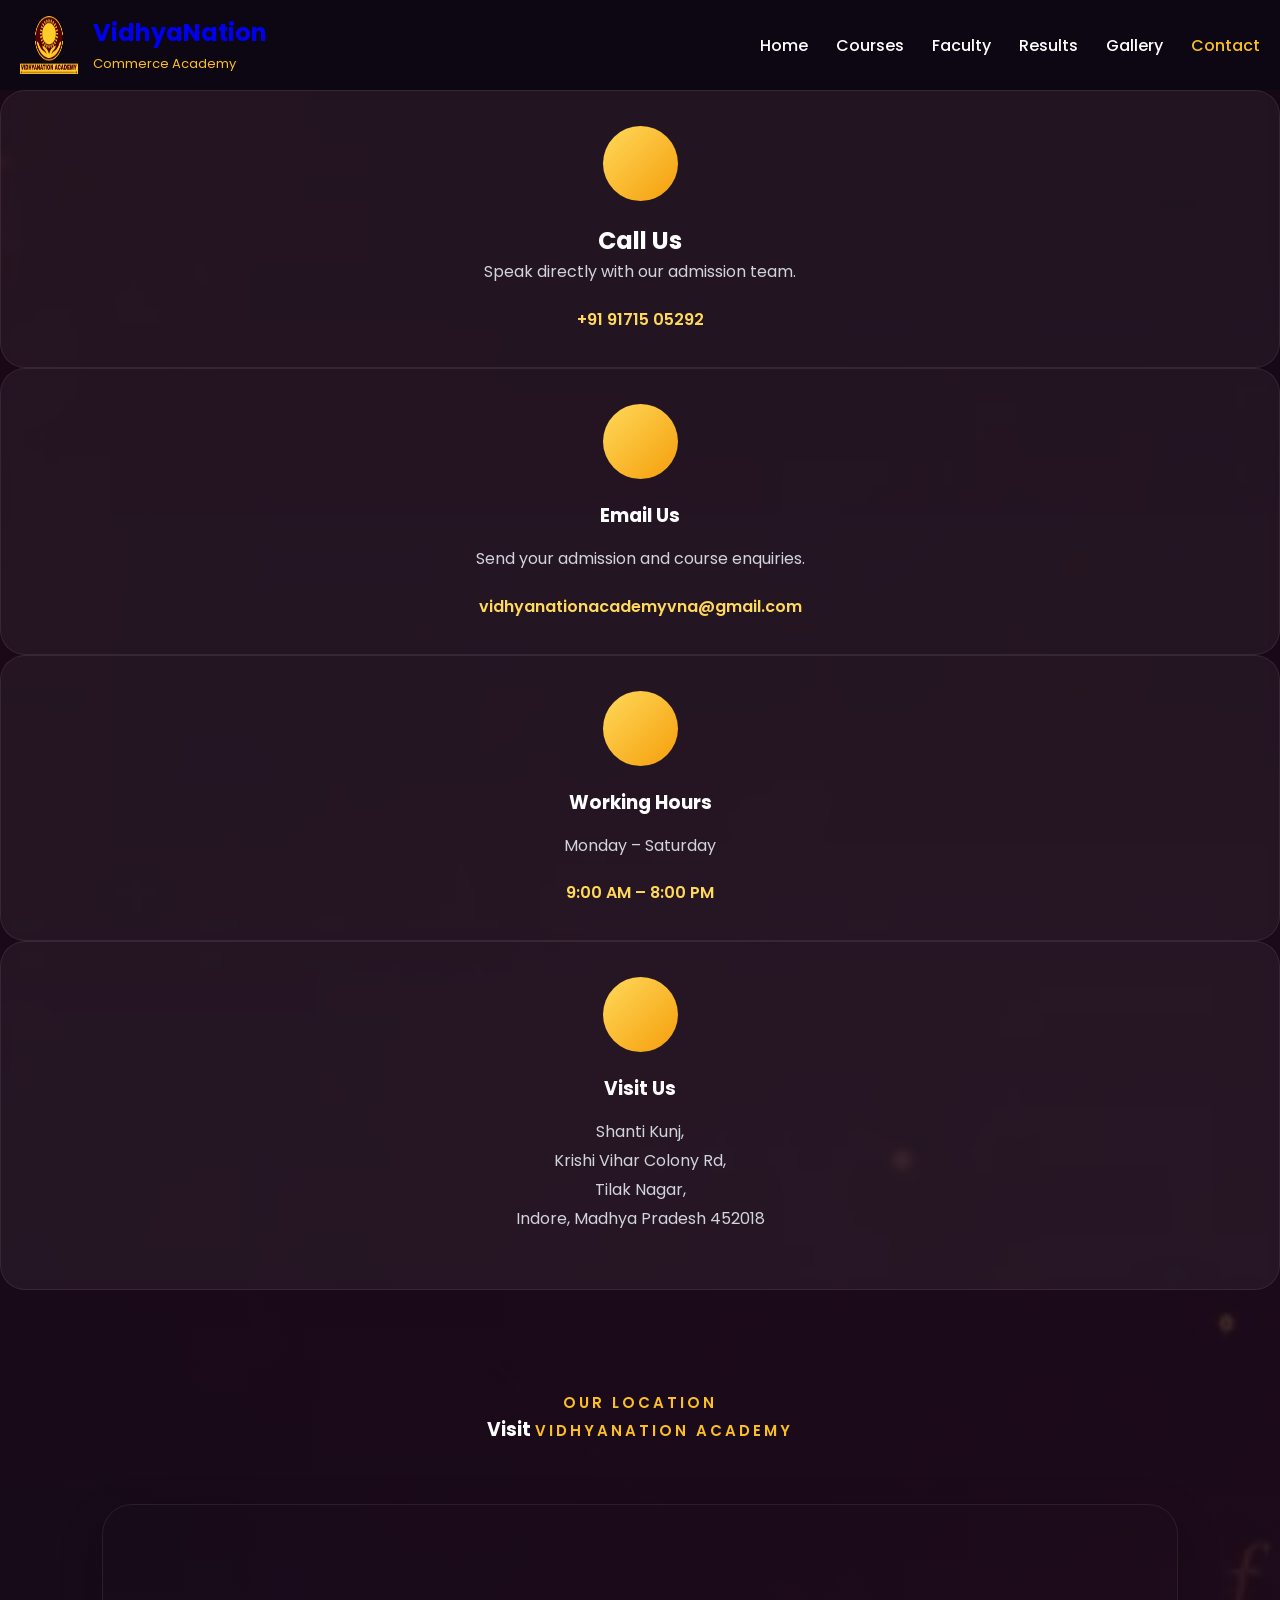
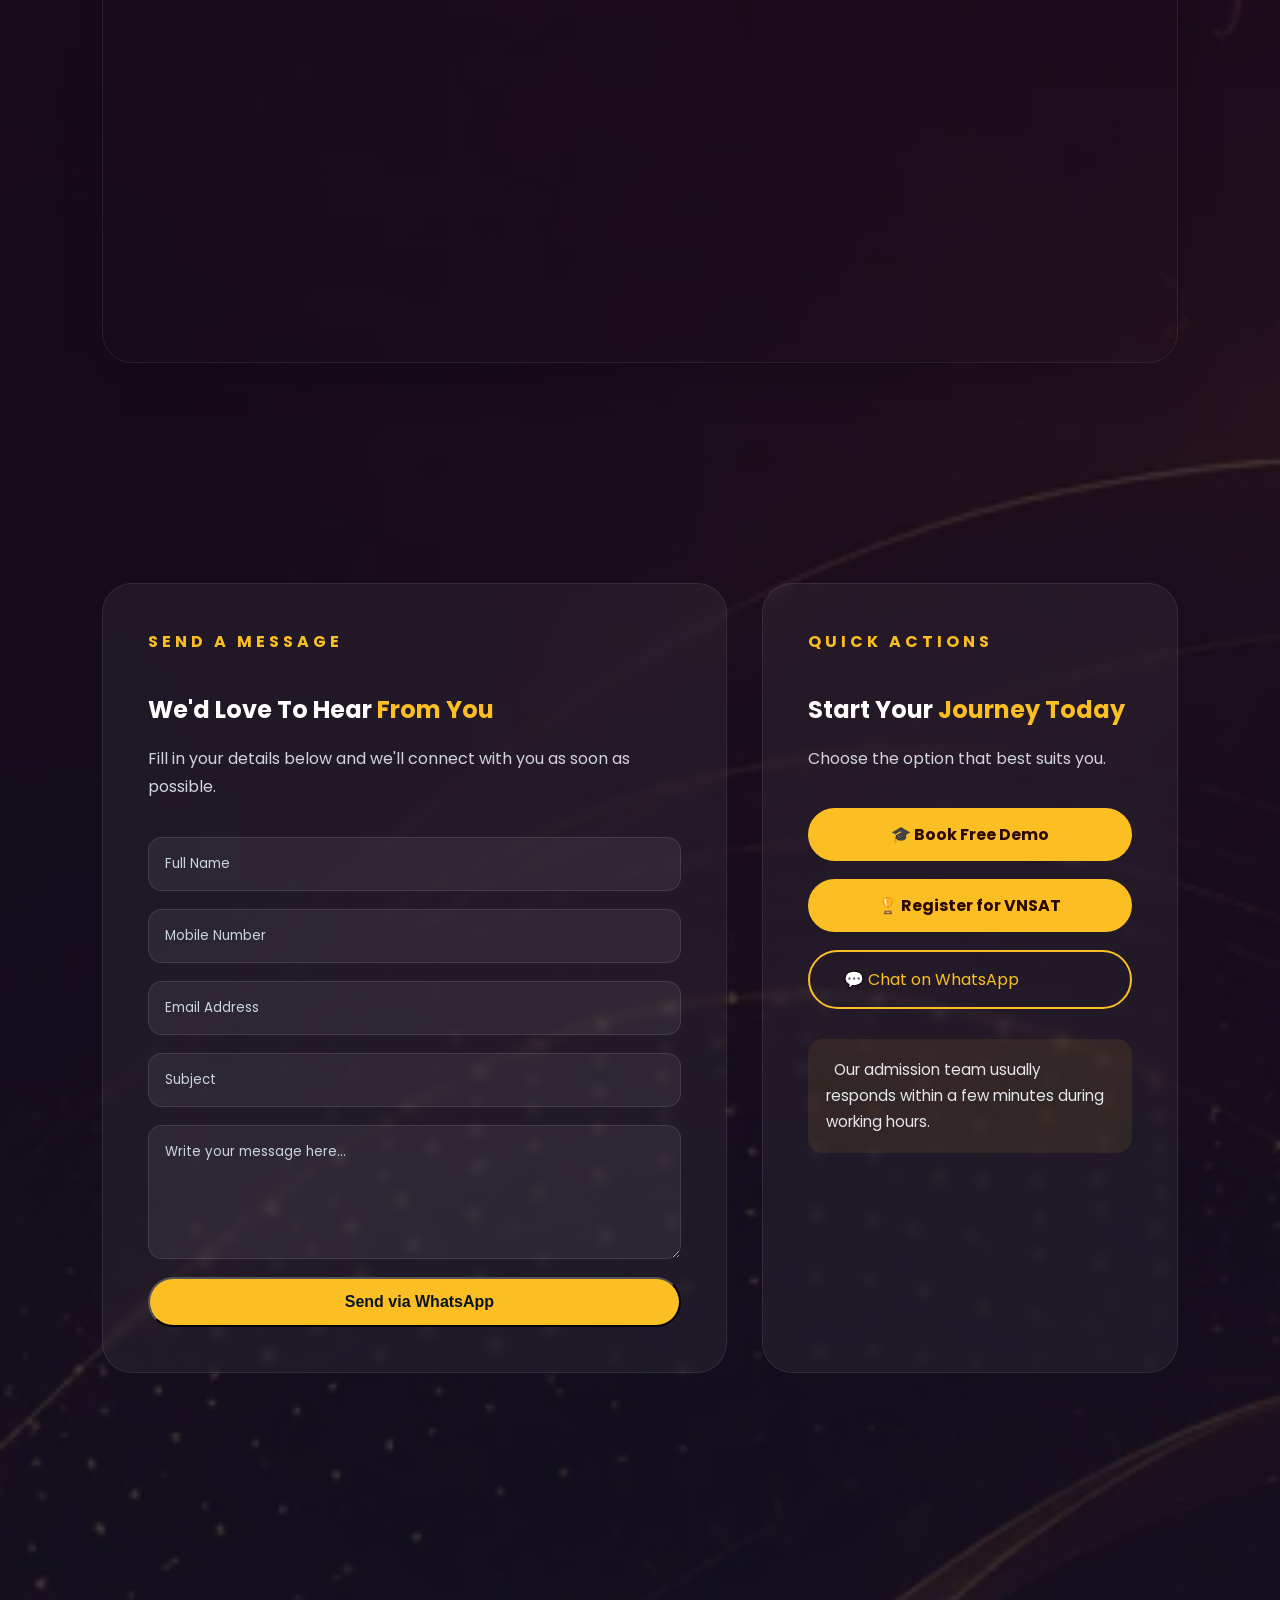
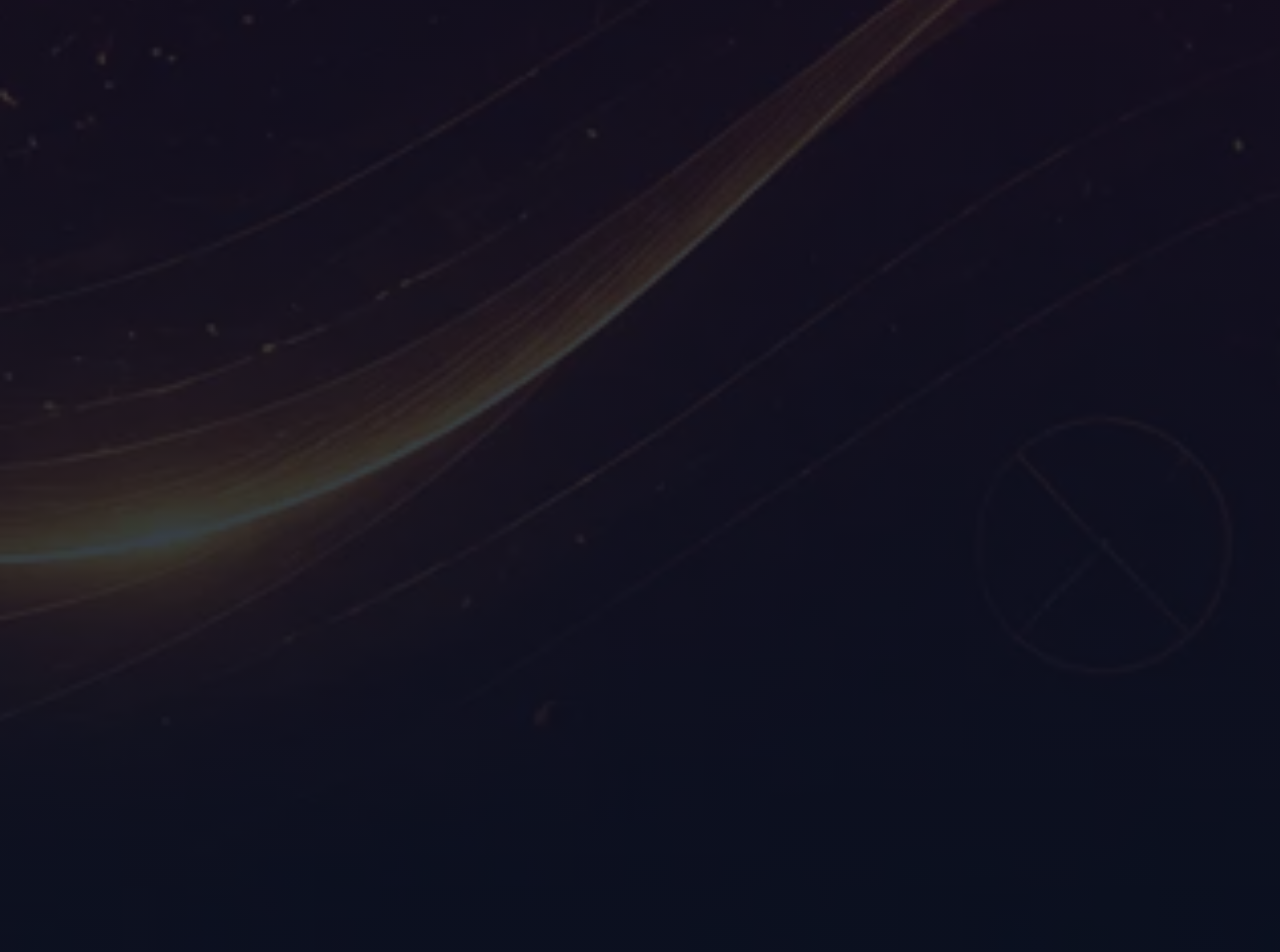
==== commit bca842dc: "Add files via upload" ====
--- a/contact.html
+++ b/contact.html
@@ -1,40 +1,40 @@
-<head>
-    <!-- Meta tags -->
-    <meta charset="UTF-8">
-    <meta name="viewport" content="width=device-width, initial-scale=1.0">
+<!DOCTYPE html>
+<html lang="en">
+    <head>
     <!-- CSS files -->
     <link rel="stylesheet" href="style.css">
     <link rel="stylesheet" href="contact-footer.css">
     <link rel="preload"
-      href="assets/images/background-website.png"
+      href="assets/images/background-website.webp"
       as="image">
     <meta property="og:title" content="Contact Us | VidhyaNation Commerce Academy">
     <meta property="og:description"
         content="Contact VidhyaNation Commerce Academy for admissions, enquiries and demo classes.">
     <meta property="og:url" content="https://vidhyanationacademy.com/contact.html">
-    <meta property="og:image" content="https://vidhyanationacademy.com/assets/images/logo.png">
+    <meta property="og:image" content="https://vidhyanationacademy.com/assets/images/logo.webp">
     <meta charset="UTF-8">
     <meta name="viewport" content="width=device-width, initial-scale=1.0">
     <title>VidhyaNation Commerce Academy</title>
     <meta name="description"
         content="Get in touch with VidhyaNation Commerce Academy for admissions, demo classes and course enquiries.">
-    <link rel="icon" type="image/png" href="assets/images/favicon.png">
+    <link rel="icon" type="image/png" href="assets/images/favicon.webp">
     <link rel="canonical" href="https://vidhyanationacademy.com/contact.html">
     <link rel="preconnect" href="https://fonts.googleapis.com">
 <link rel="preconnect" href="https://fonts.gstatic.com" crossorigin>
 <link href="https://fonts.googleapis.com/css2?family=Poppins:wght@300;400;500;600;700;800&display=swap" rel="stylesheet">
     <!-- Other CSS files -->
 </head>
+<body>
 <!-- ================= NAVBAR ================= -->
 <header>
     <nav class="navbar">
         <a href="index.html" class="logo-area">
-           <img src="assets/images/logo.png"
+           <img src="assets/images/logo.webp"
      alt="VidhyaNation Logo"
      width="58"
      height="58">
             <div>
-                <h2>VidhyaNation</h2>
+                <h1>VidhyaNation</h1>
                 <span>Commerce Academy</span>
             </div>
         </a>
@@ -52,7 +52,6 @@
         </div>
     </nav>
 </header>
-<body>
     <div class="mobile-overlay"></div>
     <!-- =====================================================
                     CALL US
@@ -61,9 +60,9 @@
         <div class="contact-info-icon">
             <i class="fa-solid fa-phone"></i>
         </div>
-        <h3>
+        <h2>
             Call Us
-        </h3>
+        </h2>
         <p>
             Speak directly with our admission team.
         </p>
@@ -105,8 +104,6 @@
             9:00 AM – 8:00 PM
         </a>
     </div>
-    </div>
-    </section>
     <!-- =====================================================
                     LOCATION
 ===================================================== -->
@@ -123,6 +120,7 @@
             Tilak Nagar,<br>
             Indore, Madhya Pradesh 452018
         </p>
+        </div>
         <!-- =====================================================
                     GOOGLE MAP
 ===================================================== -->
@@ -131,15 +129,15 @@
                 <span>
                     OUR LOCATION
                 </span>
-                <h2>
+                <h3>
                     Visit
                     <span>VidhyaNation Academy</span>
-                </h2>
+                </h3>
             </div>
             <div class="map-container">
                 <iframe
                     src="https://www.google.com/maps?q=VidhyaNation+Academy+Shanti+Kunj+Krishi+Vihar+Colony+Road+Tilak+Nagar+Indore+452018&output=embed"
-                    width="100%" height="450" style="border:0; border-radius:25px;" allowfullscreen="" loading="lazy"
+                    width="600" height="450" style="border:0; border-radius:25px;" allowfullscreen="" loading="lazy"
                     referrerpolicy="no-referrer-when-downgrade">
                 </iframe>
             </div>
@@ -226,7 +224,7 @@
                 <!-- Instagram -->
                 <a href="https://www.instagram.com/vidhyanationacademy?utm_source=ig_web_button_share_sheet&igsh=ZDNlZDc0MzIxNw=="
                     target="_blank" class="social-connect-card">
-                    <img src="assets/images/instagram-logo.png" alt="Instagram" class="social-logo"
+                    <img src="assets/images/instagram-logo.webp" alt="Instagram" class="social-logo"
                      width="90"
      height="90"
      loading="lazy">
@@ -239,7 +237,7 @@
                 <!-- YouTube -->
                 <a href="http://www.youtube.com/@vidhyanationacademy-youtube" target="_blank"
                     class="social-connect-card">
-                    <img src="assets/images/youtube-logo.png" alt="YouTube" class="social-logo"
+                    <img src="assets/images/youtube-logo.webp" alt="YouTube" class="social-logo"
                      width="90"
      height="90"
      loading="lazy">
@@ -252,7 +250,7 @@
                 <!-- Play Store -->
                 <a href="https://play.google.com/store/apps/details?id=co.diy4.wjlge&pcampaignid=web_share"
                     target="_blank" class="social-connect-card">
-                    <img src="assets/images/playstore-logo.png" alt="Play Store" class="social-logo"
+                    <img src="assets/images/playstore-logo.webp" alt="Play Store" class="social-logo"
                      width="90"
      height="90"
      loading="lazy">
@@ -264,7 +262,7 @@
                 </a>
                 <!-- WhatsApp -->
                 <a href="https://wa.me/919171505292" target="_blank" class="social-connect-card">
-                    <img src="assets/images/whatsapp-logo.png" alt="WhatsApp" class="social-logo"
+                    <img src="assets/images/whatsapp-logo.webp" alt="WhatsApp" class="social-logo"
                      width="90"
      height="90"
      loading="lazy">
@@ -337,7 +335,7 @@
                 </form>
             </div>
         </div>
-        <script src="script.js"></script>
+       <script src="script.js" defer></script>
         <script>
 window.addEventListener("load", () => {
     document.documentElement.classList.add("loaded");
--- a/style.css
+++ b/style.css
@@ -36,7 +36,7 @@
     background:
         linear-gradient(rgba(20, 10, 25, .72),
             rgba(8, 19, 37, .82)),
-        url("assets/images/background-website.png");
+        url("assets/images/background-website.webp");
     background-size: cover;
     background-position: center;
     background-repeat: no-repeat;
@@ -61,7 +61,7 @@
     background-image:
         linear-gradient(rgba(40, 0, 0, 0.18),
             rgba(40, 0, 0, 0.22)),
-        url("assets/images/background-website.png");
+        url("assets/images/background-website.webp");
     background-size: cover;
     background-position: center;
     background-repeat: no-repeat;
@@ -95,7 +95,7 @@
 .glow {
     position: absolute;
     border-radius: 50%;
-    filter: blur(90px);
+    filter: blur(40px);
 }
 .glow1 {
     width: 350px;
@@ -104,7 +104,7 @@
     opacity: .02;
     top: -120px;
     left: -80px;
-    animation: floatGlow1 12s infinite alternate;
+   
 }
 .glow2 {
     width: 300px;
@@ -113,7 +113,7 @@
     opacity: .02;
     right: -120px;
     top: 100px;
-    animation: floatGlow2 15s infinite alternate;
+
 }
 .glow3 {
     width: 280px;
@@ -122,7 +122,7 @@
     opacity: .02;
     bottom: -100px;
     left: 40%;
-    animation: floatGlow3 18s infinite alternate;
+  
 }
 @keyframes floatGlow1 {
     from {
@@ -202,7 +202,7 @@
     align-items: center;
     padding: 15px 20px;
     background: rgba(12, 8, 20, 0.95);
-    backdrop-filter: blur(18px);
+    backdrop-filter: blur(5px);
     box-sizing: border-box;
 }
 .logo-area {
@@ -290,7 +290,7 @@
 }
 .hero-content {
     max-width: 900px;
-    text-shadow: 0 4px 20px rgba(0, 0, 0, .45);
+    text-shadow: 0 4px 20px rgba(0, 0, 0, .3);
     backdrop-filter: blur(2px);
 }
 .hero-logo {
@@ -301,6 +301,8 @@
 }
 .hero-logo img {
     width: 100%;
+    height: auto;
+    display: block;
 }
 @keyframes logoFloat {
     0% {
@@ -423,7 +425,7 @@
 }
 .highlight-card {
     background: rgba(255, 255, 255, .07);
-    backdrop-filter: blur(14px);
+    backdrop-filter: blur(5px);
     border: 1px solid rgba(255, 255, 255, .08);
     border-radius: 24px;
     padding: 35px;
@@ -480,7 +482,7 @@
 .glass-card {
     background:
         rgba(255, 255, 255, .08);
-    backdrop-filter: blur(14px);
+    backdrop-filter: blur(5px);
     border-radius: 24px;
     padding: 35px;
     border: 1px solid rgba(255, 255, 255, .08);
@@ -514,7 +516,7 @@
 .feature-card {
     background:
         rgba(255, 255, 255, .07);
-    backdrop-filter: blur(15px);
+    backdrop-filter: blur(5px);
     border-radius: 24px;
     border: 1px solid rgba(255, 255, 255, .08);
     padding: 35px;
@@ -849,8 +851,8 @@
 /* Glass Card */
 .testimonial-card {
     background: rgba(35, 10, 30, 0.72);
-    backdrop-filter: blur(18px);
-    -webkit-backdrop-filter: blur(18px);
+    backdrop-filter: blur(5px);
+    -webkit-backdrop-filter: blur(5px);
     border: 1px solid rgba(251, 191, 36, .22);
     display: flex;
     flex-direction: column;
@@ -1046,7 +1048,7 @@
     border-radius: 50%;
     top: -140px;
     left: -120px;
-    filter: blur(90px);
+    filter: blur(40px);
     background:
         radial-gradient(circle,
             rgba(251, 191, 36, .18),
@@ -1061,7 +1063,7 @@
     border-radius: 50%;
     bottom: -120px;
     right: -120px;
-    filter: blur(85px);
+    filter: blur(35px);
     background:
         radial-gradient(circle,
             rgba(255, 140, 0, .14),
@@ -1109,8 +1111,8 @@
     border-radius: 24px;
     background:
         rgba(255, 255, 255, .06);
-    backdrop-filter: blur(20px);
-    -webkit-backdrop-filter: blur(20px);
+    backdrop-filter: blur(10px);
+    -webkit-backdrop-filter: blur(10px);
     border:
         1px solid rgba(255, 255, 255, .08);
     transition:
@@ -1441,12 +1443,17 @@
 /* =====================================================
         GLOBAL PREMIUM TRANSITIONS
 ===================================================== */
-* {
-    transition:
-        color .25s ease,
-        background-color .25s ease,
-        border-color .25s ease,
-        box-shadow .25s ease;
+.primary-btn,
+.secondary-btn,
+.demo-btn,
+.feature-card,
+.highlight-card,
+.glass-card,
+.course-card,
+.topper-card,
+.testimonial-card,
+.faq-item {
+    transition: .35s ease;
 }
 img {
     user-select: none;
@@ -1537,6 +1544,11 @@
         left .08s linear,
         top .08s linear;
 }
+@media(max-width:768px){
+    #cursor-glow{
+        display:none;
+    }
+}
 @media(max-width:900px) {
     .nav-links {
         display: none;
@@ -1553,8 +1565,8 @@
     width: 100%;
     height: 100%;
     background: rgba(0, 0, 0, 0.75);
-    backdrop-filter: blur(8px);
-    -webkit-backdrop-filter: blur(8px);
+    backdrop-filter: blur(5px);
+    -webkit-backdrop-filter: blur(5px);
     justify-content: center;
     align-items: center;
     z-index: 99999;
@@ -1609,7 +1621,15 @@
 .close-demo:hover {
     transform: rotate(90deg);
     color: #ffffff;
-}
+
+}
+.demo-modal.active {
+    display: flex;
+}
+.demo-modal-content {
+    z-index: 100000;
+}
+
 /* ===========================================
                 FORM
 =========================================== */
@@ -1727,7 +1747,7 @@
     background-image:
         linear-gradient(rgba(40, 5, 15, .55),
             rgba(20, 2, 10, .70)),
-        url("assets/images/background-website.png");
+        url("assets/images/background-website.webp");
     background-size: cover;
     background-position: center;
     background-repeat: no-repeat;
@@ -1778,8 +1798,8 @@
 .course-card {
     position: relative;
     background: rgba(255, 255, 255, .05);
-    backdrop-filter: blur(18px);
-    -webkit-backdrop-filter: blur(18px);
+    backdrop-filter: blur(5px);
+    -webkit-backdrop-filter: blur(5px);
     border: 1px solid rgba(255, 255, 255, .08);
     border-radius: 28px;
     padding: 35px;
@@ -1879,8 +1899,8 @@
     margin: auto;
     text-align: center;
     background: rgba(255, 255, 255, .05);
-    backdrop-filter: blur(18px);
-    -webkit-backdrop-filter: blur(18px);
+    backdrop-filter: blur(5px);
+    -webkit-backdrop-filter: blur(5px);
     border: 1px solid rgba(251, 191, 36, .18);
     border-radius: 30px;
     padding: 70px 50px;
@@ -1961,7 +1981,7 @@
 .journey-card {
     width: 240px;
     background: rgba(255, 255, 255, .05);
-    backdrop-filter: blur(18px);
+    backdrop-filter: blur(5px);
     border: 1px solid rgba(255, 255, 255, .08);
     border-radius: 24px;
     padding: 35px 25px;
@@ -2021,8 +2041,8 @@
     width: 100%;
     text-align: center;
     background: rgba(255, 255, 255, 0.05);
-    backdrop-filter: blur(15px);
-    -webkit-backdrop-filter: blur(15px);
+    backdrop-filter: blur(5px);
+    -webkit-backdrop-filter: blur(5px);
     border: 1px solid rgba(251, 191, 36, 0.2);
     border-radius: 30px;
     padding: 70px 50px;
@@ -2070,8 +2090,8 @@
 }
 .contact-info-card {
     background: rgba(255, 255, 255, .05);
-    backdrop-filter: blur(18px);
-    -webkit-backdrop-filter: blur(18px);
+    backdrop-filter: blur(5px);
+    -webkit-backdrop-filter: blur(5px);
     border: 1px solid rgba(255, 255, 255, .08);
     border-radius: 25px;
     padding: 35px;
@@ -2139,7 +2159,7 @@
 .contact-form-card,
 .quick-action-card {
     background: rgba(255, 255, 255, .05);
-    backdrop-filter: blur(18px);
+    backdrop-filter: blur(5px);
     border: 1px solid rgba(255, 255, 255, .08);
     border-radius: 30px;
     padding: 45px;
@@ -2219,8 +2239,8 @@
 }
 .social-connect-card {
     background: rgba(255, 255, 255, .05);
-    backdrop-filter: blur(18px);
-    -webkit-backdrop-filter: blur(18px);
+    backdrop-filter: blur(5px);
+    -webkit-backdrop-filter: blur(5px);
     border: 1px solid rgba(255, 255, 255, .08);
     border-radius: 25px;
     padding: 40px 30px;
@@ -2315,7 +2335,7 @@
 }
 .achievement-card {
     background: rgba(255, 255, 255, .05);
-    backdrop-filter: blur(18px);
+    backdrop-filter: blur(5px);
     border: 1px solid rgba(255, 255, 255, .08);
     border-radius: 24px;
     padding: 35px;
@@ -2353,7 +2373,7 @@
 }
 .topper-card {
     background: rgba(255, 255, 255, .05);
-    backdrop-filter: blur(18px);
+    backdrop-filter: blur(5px);
     border-radius: 30px;
     padding: 40px;
     text-align: center;
@@ -2385,7 +2405,7 @@
 
 .topper-card img {
     width: 100%;
-    height: 500px;
+    height: auto;
     object-fit: contain;
     display: block;
 }
@@ -2418,7 +2438,7 @@
 }
 .topper-card img {
     width: 100%;
-    height: 400px;
+    height: auto;
     object-fit: cover;
     border-radius: 20px;
 }
@@ -2436,7 +2456,7 @@
 }
 .performance-card {
     background: rgba(255, 255, 255, .05);
-    backdrop-filter: blur(18px);
+    backdrop-filter: blur(5px);
     border-radius: 25px;
     padding: 40px;
     border: 1px solid rgba(255, 255, 255, .08);
@@ -2525,6 +2545,7 @@
     .demo-modal-content p {
         font-size: .95rem;
     }
+    
 }
 @media(max-width:480px) {
     .demo-modal-content {
@@ -2688,7 +2709,7 @@
 }
 .gallery-box {
     background: rgba(255, 255, 255, .06);
-    backdrop-filter: blur(15px);
+    backdrop-filter: blur(5px);
     border: 1px solid rgba(255, 255, 255, .08);
     border-radius: 25px;
     padding: 45px 30px;
@@ -2788,4 +2809,62 @@
         max-width: 100%;
         margin:0 auto;
     }
-}+}
+/* MOBILE MODAL FIX */
+
+.demo-modal,
+#vnsatModal {
+    z-index: 999999 !important;
+}
+
+.demo-modal-content,
+.vnsat-modal-content {
+    position: relative;
+    z-index: 1000000 !important;
+}
+
+@media (max-width:768px) {
+
+    .demo-modal,
+    #vnsatModal {
+        align-items: flex-start !important;
+        overflow-y: auto;
+        padding-top: 80px;
+    }
+
+    .demo-modal-content,
+    .vnsat-modal-content {
+        width: 95% !important;
+        max-width: 95% !important;
+        margin: 0 auto;
+    }
+}
+@media(max-width:768px){
+
+    .particle,
+    .floating-symbol,
+    .chart-line,
+    .candles{
+        display:none;
+    }
+
+}
+.highlights,
+.about-section,
+.features,
+.testimonials,
+.faq-section,
+.contact-page-section,
+.social-connect-section,
+.hall-of-fame,
+.courses-section,
+.vnsat-section,
+.journey-section {
+    content-visibility: auto;
+    contain-intrinsic-size: 1000px;
+}
+    .hero-logo,
+    .student-avatar,
+    .quote-mark{
+        animation:none;
+    }
--- a/contact-footer.css
+++ b/contact-footer.css
@@ -50,8 +50,8 @@
 .contact-card {
     position: relative;
     background: rgba(255, 255, 255, .07);
-    backdrop-filter: blur(18px);
-    -webkit-backdrop-filter: blur(18px);
+    backdrop-filter: blur(5px);
+    -webkit-backdrop-filter: blur(5px);
     border: 1px solid rgba(255, 255, 255, .10);
     border-radius: 28px;
     padding: 42px;
@@ -338,10 +338,6 @@
 /* =========================================================
                 DIGITAL ECOSYSTEM
 ========================================================= */
-.digital-ecosystem {
-    padding: 120px 8%;
-    position: relative;
-}
 .digital-grid {
     display: grid;
     grid-template-columns: repeat(auto-fit, minmax(300px, 1fr));
@@ -350,8 +346,8 @@
 }
 .social-card {
     background: rgba(255, 255, 255, .06);
-    backdrop-filter: blur(18px);
-    -webkit-backdrop-filter: blur(18px);
+    backdrop-filter: blur(5px);
+    -webkit-backdrop-filter: blur(5px);
     border: 1px solid rgba(255, 255, 255, .08);
     border-radius: 28px;
     padding: 40px;
@@ -411,8 +407,8 @@
 }
 .social-card {
     background: rgba(255, 255, 255, .06);
-    backdrop-filter: blur(18px);
-    -webkit-backdrop-filter: blur(18px);
+    backdrop-filter: blur(5px);
+    -webkit-backdrop-filter: blur(5px);
     border: 1px solid rgba(255, 255, 255, .08);
     border-radius: 28px;
     padding: 40px;
@@ -543,4 +539,17 @@
     .premium-footer {
         padding: 70px 6% 35px;
     }
+}
+@media(max-width:768px){
+
+    .contact-card{
+        animation:none;
+    }
+
+}
+.contact-section,
+.digital-ecosystem,
+.premium-footer {
+    content-visibility: auto;
+    contain-intrinsic-size: 800px;
 }
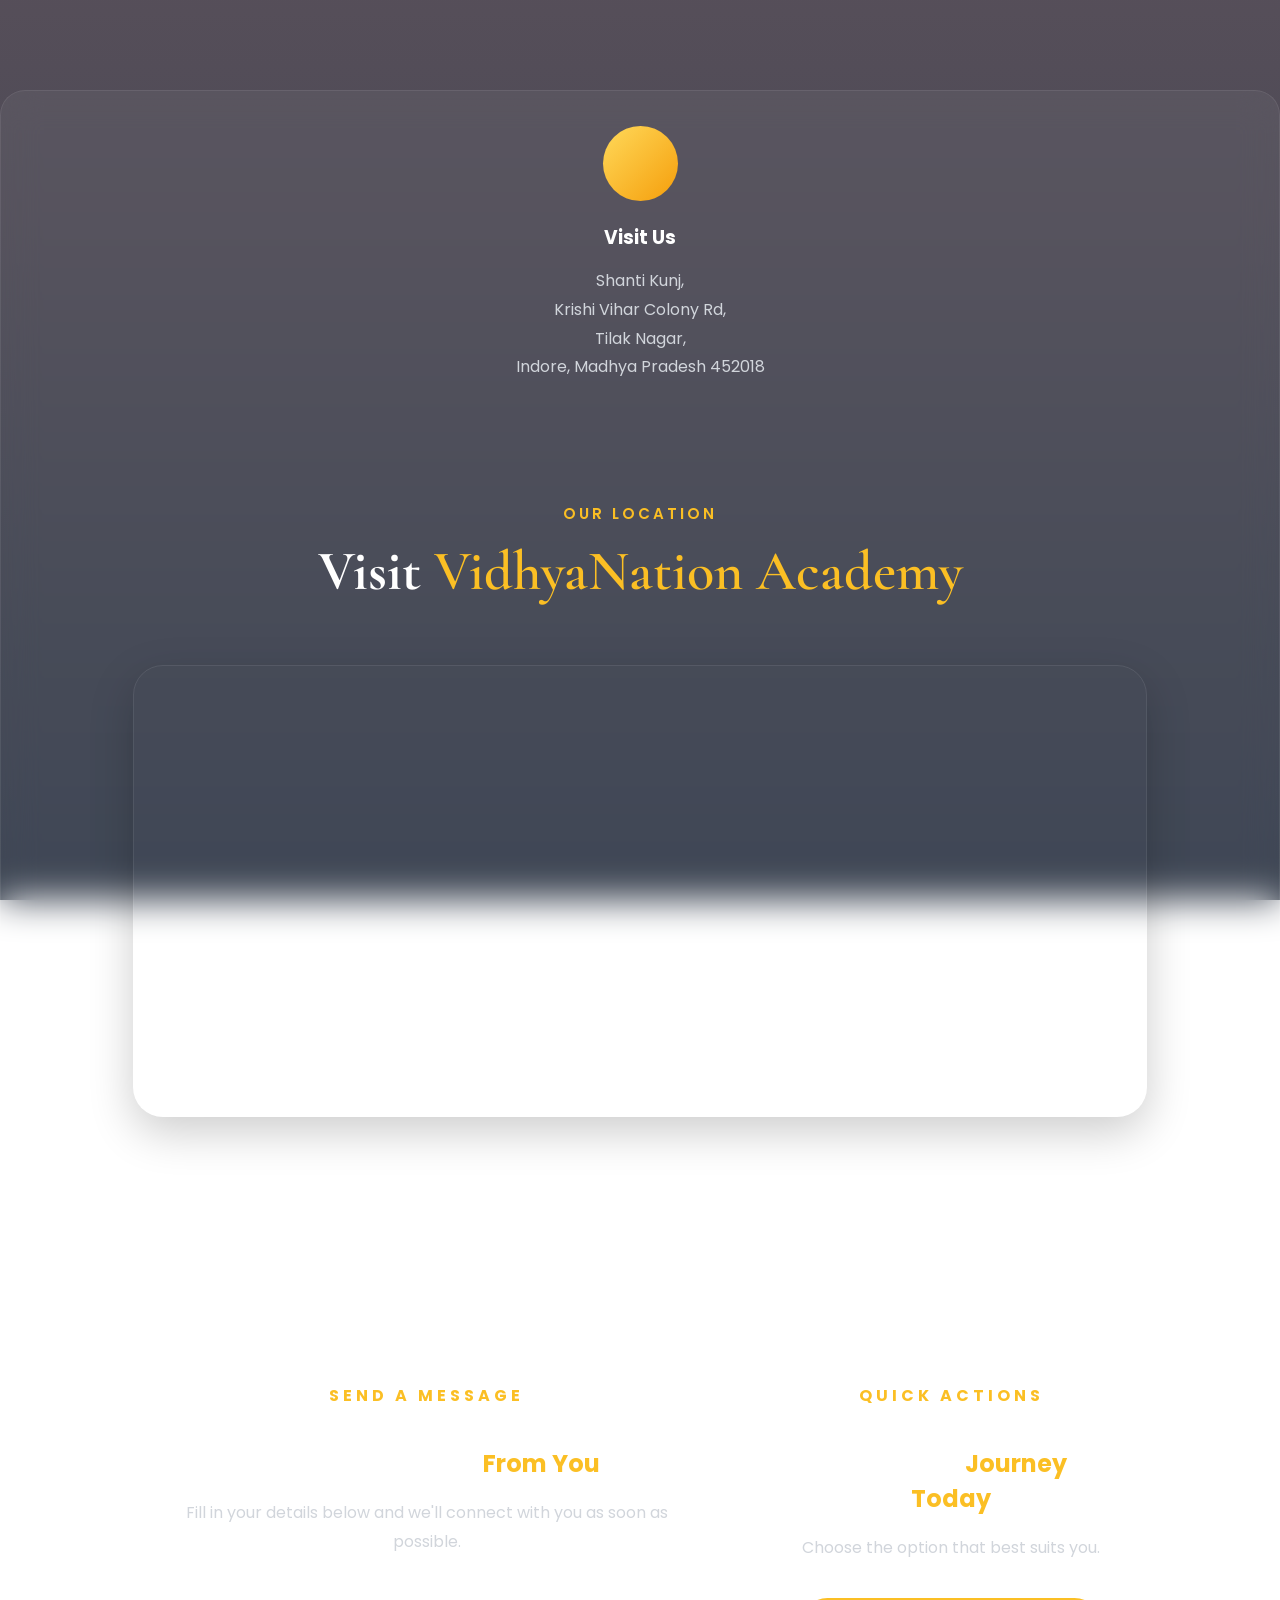
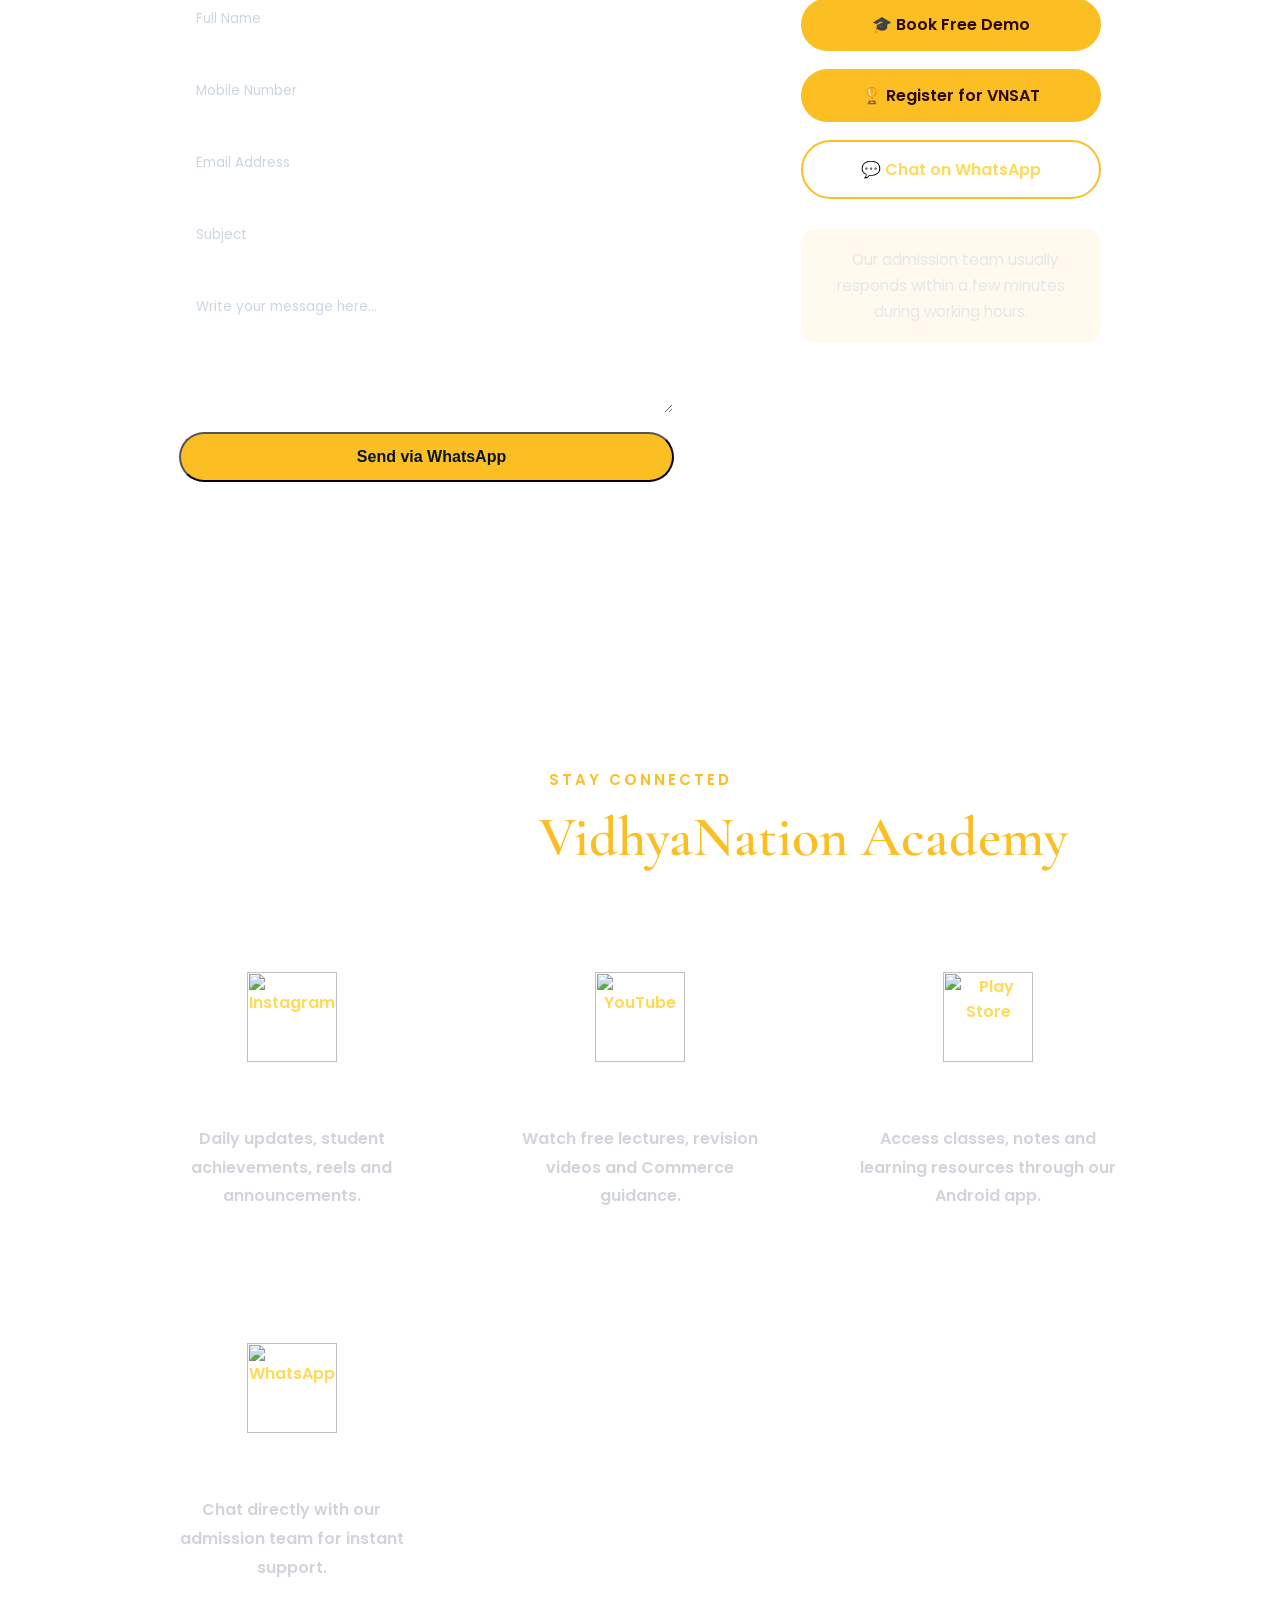
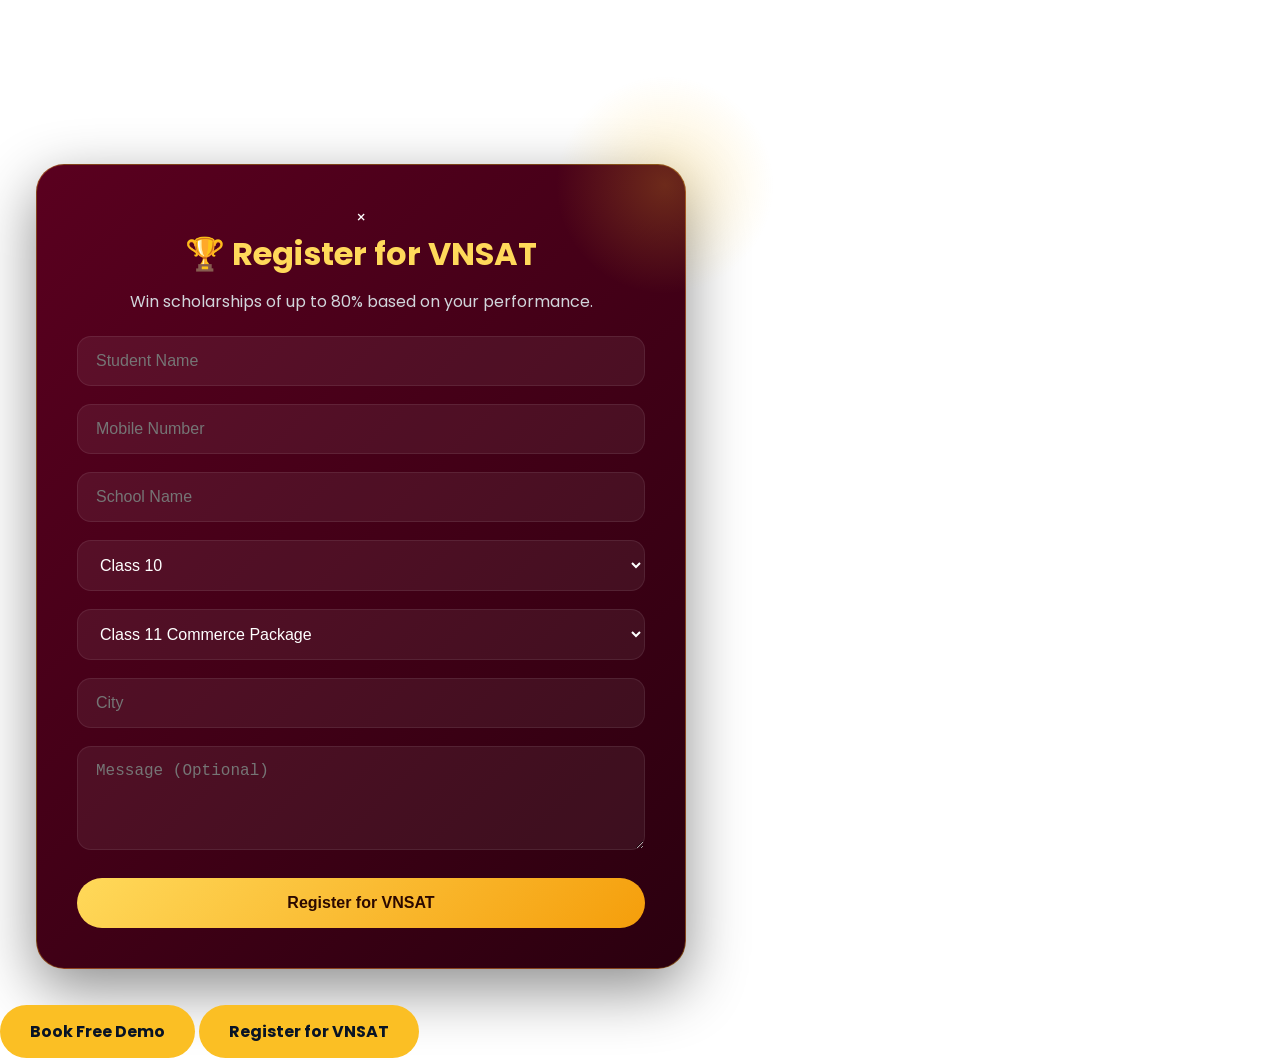
==== commit d63aacef: "Add files via upload" ====
--- a/contact.html
+++ b/contact.html
@@ -1,345 +1,917 @@
-<!DOCTYPE html>
-<html lang="en">
+<div id="demoModal" class="demo-modal">
     <head>
+
+    <!-- Meta tags -->
+
+    <meta charset="UTF-8">
+
+    <meta name="viewport" content="width=device-width, initial-scale=1.0">
+
     <!-- CSS files -->
+
     <link rel="stylesheet" href="style.css">
+
     <link rel="stylesheet" href="contact-footer.css">
-    <link rel="preload"
-      href="assets/images/background-website.webp"
-      as="image">
-    <meta property="og:title" content="Contact Us | VidhyaNation Commerce Academy">
-    <meta property="og:description"
-        content="Contact VidhyaNation Commerce Academy for admissions, enquiries and demo classes.">
-    <meta property="og:url" content="https://vidhyanationacademy.com/contact.html">
-    <meta property="og:image" content="https://vidhyanationacademy.com/assets/images/logo.webp">
+    <meta property="og:title"
+content="Contact Us | VidhyaNation Commerce Academy">
+
+<meta property="og:description"
+content="Contact VidhyaNation Commerce Academy for admissions, enquiries and demo classes.">
+
+<meta property="og:url"
+content="https://vidhyanationacademy.com/contact.html">
+
+<meta property="og:image"
+content="https://vidhyanationacademy.com/assets/images/logo.png">
+    
+
     <meta charset="UTF-8">
+
     <meta name="viewport" content="width=device-width, initial-scale=1.0">
+
     <title>VidhyaNation Commerce Academy</title>
     <meta name="description"
-        content="Get in touch with VidhyaNation Commerce Academy for admissions, demo classes and course enquiries.">
-    <link rel="icon" type="image/png" href="assets/images/favicon.webp">
+content="Get in touch with VidhyaNation Commerce Academy for admissions, demo classes and course enquiries.">
+
+    <link rel="icon" type="image/png" href="assets/images/favicon.png">
     <link rel="canonical" href="https://vidhyanationacademy.com/contact.html">
-    <link rel="preconnect" href="https://fonts.googleapis.com">
-<link rel="preconnect" href="https://fonts.gstatic.com" crossorigin>
-<link href="https://fonts.googleapis.com/css2?family=Poppins:wght@300;400;500;600;700;800&display=swap" rel="stylesheet">
+
     <!-- Other CSS files -->
+
 </head>
+    <!-- ================= NAVBAR ================= -->
+
+<header>
+
+    <nav class="navbar">
+
+        <a href="index.html" class="logo-area">
+
+            <img src="assets/images/logo.png" alt="VidhyaNation Logo">
+
+            <div>
+
+                <h2>VidhyaNation</h2>
+
+                <span>Commerce Academy</span>
+
+            </div>
+
+        </a>
+
+        <ul class="nav-links">
+
+            <li><a href="index.html">Home</a></li>
+
+            <li><a href="courses.html">Courses</a></li>
+
+            <li><a href="faculty.html">Faculty</a></li>
+
+            <li><a href="results.html">Results</a></li>
+
+            <li><a href="gallery.html">Gallery</a></li>
+
+            <li><a class="active" href="contact.html">Contact</a></li>
+
+        </ul>
+
+        <!-- Mobile Menu -->
+
+        <div class="menu-toggle">
+
+            <i class="fas fa-bars"></i>
+
+        </div>
+
+    </nav>
+
+</header>
+
+</head>
+
+
 <body>
-<!-- ================= NAVBAR ================= -->
-<header>
-    <nav class="navbar">
-        <a href="index.html" class="logo-area">
-           <img src="assets/images/logo.webp"
-     alt="VidhyaNation Logo"
-     width="58"
-     height="58">
-            <div>
-                <h1>VidhyaNation</h1>
-                <span>Commerce Academy</span>
-            </div>
-        </a>
-        <ul class="nav-links">
-            <li><a href="index.html">Home</a></li>
-            <li><a href="courses.html">Courses</a></li>
-            <li><a href="faculty.html">Faculty</a></li>
-            <li><a href="results.html">Results</a></li>
-            <li><a href="gallery.html">Gallery</a></li>
-            <li><a class="active" href="contact.html">Contact</a></li>
-        </ul>
-        <!-- Mobile Menu -->
-        <div class="menu-toggle">
-            <i class="fas fa-bars"></i>
-        </div>
-    </nav>
-</header>
-    <div class="mobile-overlay"></div>
-    <!-- =====================================================
+    
+<div class="mobile-overlay"></div>
+<!-- =====================================================
+                FREE DEMO MODAL
+===================================================== -->
+
+<div id="demoModal" class="demo-modal">
+
+    <div class="demo-modal-content">
+
+        <span class="close-demo">&times;</span>
+
+        <h2>🎓 Book Your Free Demo Class</h2>
+
+        <p>
+            Fill in your details and our team will contact you shortly.
+        </p>
+
+        <form
+    id="demoForm"
+    target="hidden_iframe"
+    method="POST"
+    action="https://docs.google.com/forms/d/e/1FAIpQLSci-dDz8dLqPxH8IEhwF71nme-Iie08_Y2kfCQ4XjzbA3MBSA/formResponse">
+
+            <!-- Student Name -->
+            <input
+    type="text"
+    id="studentName"
+    name="entry.160795722"
+            >
+
+            <!-- Mobile Number -->
+           <input
+    type="tel"
+    id="studentPhone"
+    name="entry.1277756460"
+            >
+
+            <!-- Class -->
+           <select
+    id="studentClass"
+    name="entry.2103548784">
+                <option value="">Select Class</option>
+
+                <option value="Class 11 Commerce">
+                    Class 11 Commerce
+                </option>
+
+                <option value="Class 12 Commerce">
+                    Class 12 Commerce
+                </option>
+
+            </select>
+
+            <!-- Subject -->
+           <select
+    id="studentSubject"
+    name="entry.1494188143">
+
+                <option value="">Select Subject</option>
+
+                <option value="Accountancy">
+                    Accountancy
+                </option>
+
+                <option value="Business Studies">
+                    Business Studies
+                </option>
+
+                <option value="Economics">
+                    Economics
+                </option>
+
+                <option value="Applied Mathematics">
+                    Applied Mathematics
+                </option>
+
+                <option value="Entrepreneurship">
+                    Entrepreneurship
+                </option>
+
+            </select>
+
+            <!-- Message -->
+
+            <textarea
+
+                id="studentMessage"
+
+                rows="4"
+
+                placeholder="Additional Message (Optional)"
+
+            ></textarea>
+
+            <button
+
+                type="submit"
+
+                class="submit-demo-btn"
+
+            >
+
+                🚀 Book Free Demo
+
+            </button>
+
+        </form>
+
+    </div>
+
+</div>
+
+
+<!-- =====================================================
                     CALL US
 ===================================================== -->
-    <div class="contact-info-card">
-        <div class="contact-info-icon">
-            <i class="fa-solid fa-phone"></i>
-        </div>
-        <h2>
-            Call Us
-        </h2>
-        <p>
-            Speak directly with our admission team.
-        </p>
-        <a href="tel:+919171505292">
-            +91 91715 05292
-        </a>
-    </div>
-    <!-- =====================================================
+
+<div class="contact-info-card">
+
+    <div class="contact-info-icon">
+
+        <i class="fa-solid fa-phone"></i>
+
+    </div>
+
+    <h3>
+
+        Call Us
+
+    </h3>
+
+    <p>
+
+        Speak directly with our admission team.
+
+    </p>
+
+    <a href="tel:+919171505292">
+
+        +91 91715 05292
+
+    </a>
+
+</div>
+
+<!-- =====================================================
                     EMAIL
 ===================================================== -->
-    <div class="contact-info-card">
-        <div class="contact-info-icon">
-            <i class="fa-solid fa-envelope"></i>
-        </div>
-        <h3>
-            Email Us
-        </h3>
-        <p>
-            Send your admission and course enquiries.
-        </p>
-        <a href="mailto:vidhyanationacademyvna@gmail.com">
-            vidhyanationacademyvna@gmail.com
-        </a>
-    </div>
-    <!-- =====================================================
+
+<div class="contact-info-card">
+
+    <div class="contact-info-icon">
+
+        <i class="fa-solid fa-envelope"></i>
+
+    </div>
+
+    <h3>
+
+        Email Us
+
+    </h3>
+
+    <p>
+
+        Send your admission and course enquiries.
+
+    </p>
+
+    <a href="mailto:vidhyanationacademyvna@gmail.com">
+
+        vidhyanationacademyvna@gmail.com
+
+    </a>
+
+</div>
+
+
+<!-- =====================================================
                     TIMINGS
 ===================================================== -->
-    <div class="contact-info-card">
-        <div class="contact-info-icon">
-            <i class="fa-solid fa-clock"></i>
-        </div>
-        <h3>
-            Working Hours
-        </h3>
-        <p>
-            Monday – Saturday
-        </p>
-        <a href="#">
-            9:00 AM – 8:00 PM
-        </a>
-    </div>
-    <!-- =====================================================
+
+<div class="contact-info-card">
+
+    <div class="contact-info-icon">
+
+        <i class="fa-solid fa-clock"></i>
+
+    </div>
+
+    <h3>
+
+        Working Hours
+
+    </h3>
+
+    <p>
+
+        Monday – Saturday
+
+    </p>
+
+    <a href="#">
+
+        9:00 AM – 8:00 PM
+
+    </a>
+
+</div>
+
+    </div>
+
+</section>
+
+<!-- =====================================================
                     LOCATION
 ===================================================== -->
-    <div class="contact-info-card">
-        <div class="contact-info-icon">
-            <i class="fa-solid fa-location-dot"></i>
-        </div>
-        <h3>
-            Visit Us
-        </h3>
-        <p>
-            Shanti Kunj,<br>
-            Krishi Vihar Colony Rd,<br>
-            Tilak Nagar,<br>
-            Indore, Madhya Pradesh 452018
-        </p>
-        </div>
-        <!-- =====================================================
+
+<div class="contact-info-card">
+
+    <div class="contact-info-icon">
+
+        <i class="fa-solid fa-location-dot"></i>
+
+    </div>
+
+    <h3>
+
+        Visit Us
+
+    </h3>
+
+    <p>
+
+        Shanti Kunj,<br>
+
+        Krishi Vihar Colony Rd,<br>
+
+        Tilak Nagar,<br>
+
+        Indore, Madhya Pradesh 452018
+
+    </p>
+
+<!-- =====================================================
                     GOOGLE MAP
 ===================================================== -->
-        <section class="map-section">
-            <div class="section-title">
-                <span>
-                    OUR LOCATION
-                </span>
-                <h3>
-                    Visit
-                    <span>VidhyaNation Academy</span>
-                </h3>
-            </div>
-            <div class="map-container">
-                <iframe
-                    src="https://www.google.com/maps?q=VidhyaNation+Academy+Shanti+Kunj+Krishi+Vihar+Colony+Road+Tilak+Nagar+Indore+452018&output=embed"
-                    width="600" height="450" style="border:0; border-radius:25px;" allowfullscreen="" loading="lazy"
-                    referrerpolicy="no-referrer-when-downgrade">
-                </iframe>
-            </div>
-        </section>
-        <!-- =====================================================
+
+<section class="map-section">
+
+    <div class="section-title">
+
+        <span>
+
+            OUR LOCATION
+
+        </span>
+
+        <h2>
+
+            Visit
+
+            <span>VidhyaNation Academy</span>
+
+        </h2>
+
+    </div>
+
+    <div class="map-container">
+
+        <iframe
+
+            src="https://www.google.com/maps?q=VidhyaNation+Academy+Shanti+Kunj+Krishi+Vihar+Colony+Road+Tilak+Nagar+Indore+452018&output=embed"
+
+            width="100%"
+
+            height="450"
+
+            style="border:0; border-radius:25px;"
+
+            allowfullscreen=""
+
+            loading="lazy"
+
+            referrerpolicy="no-referrer-when-downgrade">
+
+        </iframe>
+
+    </div>
+
+</section>
+
+<!-- =====================================================
                 CONTACT FORM & QUICK ACTIONS
 ===================================================== -->
-        <section class="contact-form-section">
-            <div class="contact-form-wrapper">
-                <!-- ==========================================
+
+<section class="contact-form-section">
+
+    <div class="contact-form-wrapper">
+
+        <!-- ==========================================
                     LEFT : ENQUIRY FORM
         =========================================== -->
-                <div class="contact-form-card">
-                    <span class="hero-tag">
-                        SEND A MESSAGE
-                    </span>
-                    <h2>
-                        We'd Love To Hear
-                        <span>From You</span>
-                    </h2>
-                    <p>
-                        Fill in your details below and we'll connect
-                        with you as soon as possible.
-                    </p>
-                    <form id="contactForm">
-                        <input type="text" id="contactName" placeholder="Full Name" required>
-                        <input type="tel" id="contactPhone" placeholder="Mobile Number" required>
-                        <input type="email" id="contactEmail" placeholder="Email Address">
-                        <input type="text" id="contactSubject" placeholder="Subject">
-                        <textarea id="contactMessage" rows="5" placeholder="Write your message here..."></textarea>
-                        <button type="submit" class="primary-btn">
-                            <i class="fab fa-whatsapp"></i>
-                            Send via WhatsApp
-                        </button>
-                    </form>
-                </div>
-                <!-- ==========================================
+
+        <div class="contact-form-card">
+
+            <span class="hero-tag">
+
+                SEND A MESSAGE
+
+            </span>
+
+            <h2>
+
+                We'd Love To Hear
+
+                <span>From You</span>
+
+            </h2>
+
+            <p>
+
+                Fill in your details below and we'll connect
+                with you as soon as possible.
+
+            </p>
+
+            <form id="contactForm">
+
+                <input
+                    type="text"
+                    id="contactName"
+                    placeholder="Full Name"
+                    required>
+
+                <input
+                    type="tel"
+                    id="contactPhone"
+                    placeholder="Mobile Number"
+                    required>
+
+                <input
+                    type="email"
+                    id="contactEmail"
+                    placeholder="Email Address">
+
+                <input
+                    type="text"
+                    id="contactSubject"
+                    placeholder="Subject">
+
+                <textarea
+                    id="contactMessage"
+                    rows="5"
+                    placeholder="Write your message here..."></textarea>
+
+                <button
+                    type="submit"
+                    class="primary-btn">
+
+                    <i class="fab fa-whatsapp"></i>
+
+                    Send via WhatsApp
+
+                </button>
+
+            </form>
+
+        </div>
+
+        <!-- ==========================================
                     RIGHT : QUICK ACTIONS
         =========================================== -->
-                <div class="quick-action-card">
-                    <span class="hero-tag">
-                        QUICK ACTIONS
-                    </span>
-                    <h2>
-                        Start Your
-                        <span>Journey Today</span>
-                    </h2>
-                    <p>
-                        Choose the option that best suits you.
-                    </p>
-                    <div class="quick-buttons">
-                        <a href="#" class="primary-btn open-demo">
-                            🎓 Book Free Demo
-                        </a>
-                        <a href="#" class="primary-btn open-vnsat">
-                            🏆 Register for VNSAT
-                        </a>
-                        <a href="https://wa.me/919171505292" target="_blank" class="secondary-btn">
-                            💬 Chat on WhatsApp
-                        </a>
-                    </div>
-                    <div class="contact-note">
-                        <i class="fa-solid fa-circle-info"></i>
-                        Our admission team usually responds
-                        within a few minutes during working hours.
-                    </div>
-                </div>
+
+        <div class="quick-action-card">
+
+            <span class="hero-tag">
+
+                QUICK ACTIONS
+
+            </span>
+
+            <h2>
+
+                Start Your
+
+                <span>Journey Today</span>
+
+            </h2>
+
+            <p>
+
+                Choose the option that best suits you.
+
+            </p>
+
+            <div class="quick-buttons">
+
+                <a href="#"
+
+                   class="primary-btn open-demo">
+
+                    🎓 Book Free Demo
+
+                </a>
+
+                <a href="#"
+
+                   class="primary-btn open-vnsat">
+
+                    🏆 Register for VNSAT
+
+                </a>
+
+                <a href="https://wa.me/919171505292"
+
+                   target="_blank"
+
+                   class="secondary-btn">
+
+                    💬 Chat on WhatsApp
+
+                </a>
+
             </div>
-        </section>
-        <!-- =====================================================
+
+            <div class="contact-note">
+
+                <i class="fa-solid fa-circle-info"></i>
+
+                Our admission team usually responds
+                within a few minutes during working hours.
+
+            </div>
+
+        </div>
+
+    </div>
+
+</section>
+
+<!-- =====================================================
                 STAY CONNECTED
 ===================================================== -->
-        <section class="social-connect-section">
-            <div class="section-title">
-                <span>
-                    STAY CONNECTED
-                </span>
-                <h2>
-                    Connect With
-                    <span>VidhyaNation Academy</span>
-                </h2>
-            </div>
-            <div class="social-grid">
-                <!-- Instagram -->
-                <a href="https://www.instagram.com/vidhyanationacademy?utm_source=ig_web_button_share_sheet&igsh=ZDNlZDc0MzIxNw=="
-                    target="_blank" class="social-connect-card">
-                    <img src="assets/images/instagram-logo.webp" alt="Instagram" class="social-logo"
-                     width="90"
-     height="90"
-     loading="lazy">
-                    <h3>Instagram</h3>
-                    <p>
-                        Daily updates, student achievements,
-                        reels and announcements.
-                    </p>
-                </a>
-                <!-- YouTube -->
-                <a href="http://www.youtube.com/@vidhyanationacademy-youtube" target="_blank"
-                    class="social-connect-card">
-                    <img src="assets/images/youtube-logo.webp" alt="YouTube" class="social-logo"
-                     width="90"
-     height="90"
-     loading="lazy">
-                    <h3>YouTube</h3>
-                    <p>
-                        Watch free lectures, revision videos
-                        and Commerce guidance.
-                    </p>
-                </a>
-                <!-- Play Store -->
-                <a href="https://play.google.com/store/apps/details?id=co.diy4.wjlge&pcampaignid=web_share"
-                    target="_blank" class="social-connect-card">
-                    <img src="assets/images/playstore-logo.webp" alt="Play Store" class="social-logo"
-                     width="90"
-     height="90"
-     loading="lazy">
-                    <h3>Download Our App</h3>
-                    <p>
-                        Access classes, notes and learning
-                        resources through our Android app.
-                    </p>
-                </a>
-                <!-- WhatsApp -->
-                <a href="https://wa.me/919171505292" target="_blank" class="social-connect-card">
-                    <img src="assets/images/whatsapp-logo.webp" alt="WhatsApp" class="social-logo"
-                     width="90"
-     height="90"
-     loading="lazy">
-                    <h3>WhatsApp</h3>
-                    <p>
-                        Chat directly with our admission
-                        team for instant support.
-                    </p>
-                </a>
-            </div>
-        </section>
-        <div id="demoModal" class="demo-modal">
-            <div class="demo-modal-content">
-                <span class="close-demo">&times;</span>
-                <h2>🎓 Book Your Free Demo Class</h2>
-                <p>
-                    Fill in your details and we'll connect with you shortly.
-                </p>
-                <form id="demoForm">
-                    <input type="text" id="studentName" placeholder="Student Name" required>
-                    <input type="tel" id="studentPhone" placeholder="Mobile Number" required>
-                    <select id="studentClass">
-                        <option>Class 11 Commerce</option>
-                        <option>Class 12 Commerce</option>
-                        <option>B.Com</option>
-                        <option>CA Foundation</option>
-                    </select>
-                    <select id="studentSubject">
-                        <option>Accountancy</option>
-                        <option>Business Studies</option>
-                        <option>Applied Mathematics</option>
-                        <option>Economics</option>
-                        <option>Entrepreneurship</option>
-                    </select>
-                    <textarea id="studentMessage" rows="4" placeholder="Message (Optional)"></textarea>
-                    <button type="submit" class="submit-demo-btn">
-                        Submit via WhatsApp
-                    </button>
-                </form>
-            </div>
-        </div>
-        <div id="vnsatModal" class="demo-modal">
-            <div class="demo-modal-content">
-                <span class="close-vnsat">&times;</span>
-                <h2>🏆 Register for VNSAT</h2>
-                <p>
-                    Win scholarships of up to 80% based on your performance.
-                </p>
-                <form id="vnsatForm">
-                    <input type="text" id="vnsatName" placeholder="Student Name" required>
-                    <input type="tel" id="vnsatPhone" placeholder="Mobile Number" required>
-                    <input type="text" id="vnsatSchool" placeholder="School Name">
-                    <select id="vnsatClass">
-                        <option>Class 10</option>
-                        <option>Class 11</option>
-                        <option>Class 12</option>
-                    </select>
-                    <select id="vnsatCourse">
-                        <option>Class 11 Commerce Package</option>
-                        <option>Class 12 Commerce Package</option>
-                        <option>Accountancy Specialization</option>
-                        <option>Business Excellence Batch</option>
-                        <option>Score Booster Course</option>
-                    </select>
-                    <input type="text" id="vnsatCity" placeholder="City">
-                    <textarea id="vnsatMessage" rows="4" placeholder="Message (Optional)"></textarea>
-                    <button type="submit" class="submit-demo-btn">
-                        Register for VNSAT
-                    </button>
-                </form>
-            </div>
-        </div>
-       <script src="script.js" defer></script>
-        <script>
-window.addEventListener("load", () => {
-    document.documentElement.classList.add("loaded");
-});
-</script>
+
+
+<section class="social-connect-section">
+
+    <div class="section-title">
+
+        <span>
+
+            STAY CONNECTED
+
+        </span>
+
+        <h2>
+
+            Connect With
+
+            <span>VidhyaNation Academy</span>
+
+        </h2>
+
+    </div>
+
+    <div class="social-grid">
+
+        <!-- Instagram -->
+
+        <a href="https://www.instagram.com/vidhyanationacademy?utm_source=ig_web_button_share_sheet&igsh=ZDNlZDc0MzIxNw=="
+
+           target="_blank"
+
+           class="social-connect-card">
+
+            <img src="assets/images/instagram-logo.png"
+
+                 alt="Instagram"
+
+                 class="social-logo">
+
+            <h3>Instagram</h3>
+
+            <p>
+
+                Daily updates, student achievements,
+                reels and announcements.
+
+            </p>
+
+        </a>
+
+        <!-- YouTube -->
+
+        <a href="http://www.youtube.com/@vidhyanationacademy-youtube"
+
+           target="_blank"
+
+           class="social-connect-card">
+
+            <img src="assets/images/youtube-logo.png"
+
+                 alt="YouTube"
+
+                 class="social-logo">
+
+            <h3>YouTube</h3>
+
+            <p>
+
+                Watch free lectures, revision videos
+                and Commerce guidance.
+
+            </p>
+
+        </a>
+
+        <!-- Play Store -->
+
+        <a href="https://play.google.com/store/apps/details?id=co.diy4.wjlge&pcampaignid=web_share"
+
+           target="_blank"
+
+           class="social-connect-card">
+
+            <img src="assets/images/playstore-logo.png"
+
+                 alt="Play Store"
+
+                 class="social-logo">
+
+            <h3>Download Our App</h3>
+
+            <p>
+
+                Access classes, notes and learning
+                resources through our Android app.
+
+            </p>
+
+        </a>
+
+        <!-- WhatsApp -->
+
+        <a href="https://wa.me/919171505292"
+
+           target="_blank"
+
+           class="social-connect-card">
+
+            <img src="assets/images/whatsapp-logo.png"
+
+                 alt="WhatsApp"
+
+                 class="social-logo">
+
+            <h3>WhatsApp</h3>
+
+            <p>
+
+                Chat directly with our admission
+                team for instant support.
+
+            </p>
+
+        </a>
+
+    </div>
+
+</section>
+
+<div id="demoModal" class="demo-modal">
+
+    <div class="demo-modal-content">
+
+        <span class="close-demo">&times;</span>
+
+        <h2>🎓 Book Your Free Demo Class</h2>
+
+        <p>
+            Fill in your details and we'll connect with you shortly.
+        </p>
+
+        <form id="demoForm">
+
+            <input
+                type="text"
+                id="studentName"
+                placeholder="Student Name"
+                required
+            >
+
+            <input
+                type="tel"
+                id="studentPhone"
+                placeholder="Mobile Number"
+                required
+            >
+
+            <select id="studentClass">
+
+                <option>Class 11 Commerce</option>
+
+                <option>Class 12 Commerce</option>
+
+                <option>B.Com</option>
+
+                <option>CA Foundation</option>
+
+            </select>
+
+            <select id="studentSubject">
+
+                <option>Accountancy</option>
+
+                <option>Business Studies</option>
+
+                <option>Applied Mathematics</option>
+
+                <option>Economics</option>
+
+                <option>Entrepreneurship</option>
+
+            </select>
+
+            <textarea
+
+                id="studentMessage"
+
+                rows="4"
+
+                placeholder="Message (Optional)"
+
+            ></textarea>
+
+            <button
+
+                type="submit"
+
+                class="submit-demo-btn"
+
+            >
+
+                Submit via WhatsApp
+
+            </button>
+
+        </form>
+
+    </div>
+
+</div
+<div id="vnsatModal" class="demo-modal">
+
+    <div class="demo-modal-content">
+
+        <span class="close-vnsat">&times;</span>
+
+        <h2>🏆 Register for VNSAT</h2>
+
+        <p>
+
+            Win scholarships of up to 80% based on your performance.
+
+        </p>
+
+        <form id="vnsatForm">
+
+            <input
+                type="text"
+                id="vnsatName"
+                placeholder="Student Name"
+                required>
+
+            <input
+                type="tel"
+                id="vnsatPhone"
+                placeholder="Mobile Number"
+                required>
+
+            <input
+                type="text"
+                id="vnsatSchool"
+                placeholder="School Name">
+
+            <select id="vnsatClass">
+
+                <option>Class 10</option>
+
+                <option>Class 11</option>
+
+                <option>Class 12</option>
+
+            </select>
+
+            <select id="vnsatCourse">
+
+                <option>Class 11 Commerce Package</option>
+
+                <option>Class 12 Commerce Package</option>
+
+                <option>Accountancy Specialization</option>
+
+                <option>Business Excellence Batch</option>
+
+                <option>Score Booster Course</option>
+
+            </select>
+
+            <input
+                type="text"
+                id="vnsatCity"
+                placeholder="City">
+
+            <textarea
+                id="vnsatMessage"
+                rows="4"
+                placeholder="Message (Optional)"></textarea>
+
+            <button
+                type="submit"
+                class="submit-demo-btn">
+
+                Register for VNSAT
+
+            </button>
+
+        </form>
+
+    </div>
+
+</div>
+<div id="vnsatModal" class="demo-modal">
+
+    <div class="demo-modal-content">
+
+        <span class="close-vnsat">&times;</span>
+
+        <h2>🏆 Register for VNSAT</h2>
+
+        <p>
+
+            Win scholarships of up to 80% based on your performance.
+
+        </p>
+
+        <form id="vnsatForm">
+
+            <input
+                type="text"
+                id="vnsatName"
+                placeholder="Student Name"
+                required>
+
+            <input
+                type="tel"
+                id="vnsatPhone"
+                placeholder="Mobile Number"
+                required>
+
+            <input
+                type="text"
+                id="vnsatSchool"
+                placeholder="School Name">
+
+            <select id="vnsatClass">
+
+                <option>Class 10</option>
+
+                <option>Class 11</option>
+
+                <option>Class 12</option>
+
+            </select>
+
+            <select id="vnsatCourse">
+
+                <option>Class 11 Commerce Package</option>
+
+                <option>Class 12 Commerce Package</option>
+
+                <option>Accountancy Specialization</option>
+
+                <option>Business Excellence Batch</option>
+
+                <option>Score Booster Course</option>
+
+            </select>
+
+            <input
+                type="text"
+                id="vnsatCity"
+                placeholder="City">
+
+            <textarea
+                id="vnsatMessage"
+                rows="4"
+                placeholder="Message (Optional)"></textarea>
+
+            <button
+                type="submit"
+                class="submit-demo-btn">
+
+                Register for VNSAT
+
+            </button>
+
+        </form>
+
+    </div>
+
+</div>
+<a href="#" class="primary-btn open-demo">
+    Book Free Demo
+</a>
+<a href="#" class="primary-btn open-vnsat">
+    Register for VNSAT
+</a>
+<script src="script.js"></script>
 </body>
-</html>+</html>
+
--- a/style.css
+++ b/style.css
@@ -2,2746 +2,5392 @@
    VIDYANATION ACADEMY 2.0
    STYLE.CSS - PART 1
 ===================================================== */
-html {
-    visibility: hidden;
-    opacity: 0;
-}
-
-html.loaded {
-    visibility: visible;
-    opacity: 1;
-    transition: opacity .3s ease;
-}
+
+/* Google Fonts */
+@import url('https://fonts.googleapis.com/css2?family=Poppins:wght@300;400;500;600;700;800&family=Cormorant+Garamond:wght@500;600;700&display=swap');
 
 /* RESET */
-* {
-    margin: 0;
-    padding: 0;
-    box-sizing: border-box;
-}
-html {
-    scroll-behavior: smooth;
-}
-body {
+
+*{
+    margin:0;
+    padding:0;
+    box-sizing:border-box;
+}
+
+html{
+    scroll-behavior:smooth;
+}
+body{
+
     padding-top: 90px;
+
 }
 html,
-body {
-    width: 100%;
-    max-width: 100%;
-    overflow-x: hidden;
-}
-body {
-    font-family: 'Poppins', sans-serif;
+body{
+    width:100%;
+    max-width:100%;
+    overflow-x:hidden;
+}
+body{
+
+    font-family:'Poppins',sans-serif;
+
     background:
-        linear-gradient(rgba(20, 10, 25, .72),
-            rgba(8, 19, 37, .82)),
-        url("assets/images/background-website.webp");
-    background-size: cover;
-    background-position: center;
-    background-repeat: no-repeat;
-    background-attachment: scroll;
-    color: white;
-    overflow-x: hidden;
-    position: relative;
-}
+
+        linear-gradient(
+
+            rgba(20,10,25,.72),
+
+            rgba(8,19,37,.82)
+
+        ),
+
+        url("assets/images/background-website.png");
+
+    background-size:cover;
+
+    background-position:center;
+
+    background-repeat:no-repeat;
+
+    background-attachment:fixed;
+
+    color:white;
+
+    overflow-x:hidden;
+
+    position:relative;
+
+}
+
 /* =====================================================
         ANIMATED BACKGROUND
 ===================================================== */
-.animated-background {
-    position: fixed;
-    inset: 0;
-    z-index: -5;
-    overflow: hidden;
-}
+
+.animated-background{
+   
+    position:fixed;
+
+    inset:0;
+
+    z-index:-5;
+
+    overflow:hidden;
+    
+}
+
+
 /* Animated Gradient */
-.gradient-layer {
-    position: absolute;
-    inset: 0;
+
+.gradient-layer{
+
+    position:absolute;
+
+    inset:0;
+
     background-image:
-        linear-gradient(rgba(40, 0, 0, 0.18),
-            rgba(40, 0, 0, 0.22)),
-        url("assets/images/background-website.webp");
-    background-size: cover;
-    background-position: center;
-    background-repeat: no-repeat;
-}
-@keyframes gradientMove {
-    0% {
-        background-position: 0% 50%;
-    }
-    50% {
-        background-position: 100% 50%;
-    }
-    100% {
-        background-position: 0% 50%;
-    }
-}
+
+        linear-gradient(
+
+            rgba(40,0,0,0.18),
+
+            rgba(40,0,0,0.22)
+
+        ),
+
+        url("assets/images/background-website.png");
+
+    background-size:cover;
+
+    background-position:center;
+
+    background-repeat:no-repeat;
+
+}
+
+@keyframes gradientMove{
+
+    0%{
+
+        background-position:0% 50%;
+
+    }
+
+    50%{
+
+        background-position:100% 50%;
+
+    }
+
+    100%{
+
+        background-position:0% 50%;
+
+    }
+
+}
+
 /* Commerce Grid */
-.grid-overlay {
-    position: absolute;
-    inset: 0;
+
+.grid-overlay{
+
+    position:absolute;
+
+    inset:0;
+
     background-image:
-        linear-gradient(rgba(255, 255, 255, .03) 1px,
-            transparent 1px),
-        linear-gradient(90deg,
-            rgba(255, 255, 255, .03) 1px,
-            transparent 1px);
-    background-size: 70px 70px;
-    opacity: 0.03;
-    ;
-}
+
+    linear-gradient(
+
+        rgba(255,255,255,.03) 1px,
+
+        transparent 1px
+
+    ),
+
+    linear-gradient(
+
+        90deg,
+
+        rgba(255,255,255,.03) 1px,
+
+        transparent 1px
+
+    );
+
+    background-size:70px 70px;
+
+    opacity: 0.03;;
+
+}
+
 /* Golden Glow */
-.glow {
-    position: absolute;
-    border-radius: 50%;
-    filter: blur(40px);
-}
-.glow1 {
-    width: 350px;
-    height: 350px;
-    background: #fbbf24;
-    opacity: .02;
-    top: -120px;
-    left: -80px;
-   
-}
-.glow2 {
-    width: 300px;
-    height: 300px;
-    background: #38bdf8;
-    opacity: .02;
-    right: -120px;
-    top: 100px;
-
-}
-.glow3 {
-    width: 280px;
-    height: 280px;
-    background: #c084fc;
-    opacity: .02;
-    bottom: -100px;
-    left: 40%;
-  
-}
-@keyframes floatGlow1 {
-    from {
-        transform: translateY(0);
-    }
-    to {
-        transform: translateY(120px);
-    }
-}
-@keyframes floatGlow2 {
-    from {
-        transform: translateX(0);
-    }
-    to {
-        transform: translateX(-120px);
-    }
-}
-@keyframes floatGlow3 {
-    from {
-        transform: translateY(0);
-    }
-    to {
-        transform: translateY(-100px);
-    }
-}
+
+.glow{
+
+    position:absolute;
+
+    border-radius:50%;
+
+    filter:blur(90px);
+
+}
+
+.glow1{
+
+    width:350px;
+
+    height:350px;
+
+    background:#fbbf24;
+
+    opacity:.02;
+
+    top:-120px;
+
+    left:-80px;
+
+    animation:floatGlow1 12s infinite alternate;
+
+}
+
+.glow2{
+
+    width:300px;
+
+    height:300px;
+
+    background:#38bdf8;
+
+    opacity:.02;
+
+    right:-120px;
+
+    top:100px;
+
+    animation:floatGlow2 15s infinite alternate;
+
+}
+
+.glow3{
+
+    width:280px;
+
+    height:280px;
+
+    background:#c084fc;
+
+    opacity:.02;
+
+    bottom:-100px;
+
+    left:40%;
+
+    animation:floatGlow3 18s infinite alternate;
+
+}
+
+@keyframes floatGlow1{
+
+    from{
+
+        transform:translateY(0);
+
+    }
+
+    to{
+
+        transform:translateY(120px);
+
+    }
+
+}
+
+@keyframes floatGlow2{
+
+    from{
+
+        transform:translateX(0);
+
+    }
+
+    to{
+
+        transform:translateX(-120px);
+
+    }
+
+}
+
+@keyframes floatGlow3{
+
+    from{
+
+        transform:translateY(0);
+
+    }
+
+    to{
+
+        transform:translateY(-100px);
+
+    }
+
+}
+
 /* Floating Commerce Symbols */
-.floating-symbol {
-    position: absolute;
-    font-size: 40px;
-    color: rgba(255, 255, 255, .05);
-    animation: floatSymbol linear infinite;
-}
-.symbol1 {
-    left: 8%;
-    top: 20%;
-    animation-duration: 18s;
-}
-.symbol2 {
-    right: 10%;
-    top: 35%;
-    animation-duration: 20s;
-}
-.symbol3 {
-    left: 22%;
-    bottom: 10%;
-    animation-duration: 24s;
-}
-.symbol4 {
-    right: 25%;
-    bottom: 15%;
-    animation-duration: 16s;
-}
-.symbol5 {
-    left: 60%;
-    top: 10%;
-    animation-duration: 21s;
-}
-@keyframes floatSymbol {
-    from {
-        transform: translateY(0) rotate(0deg);
-    }
-    to {
-        transform: translateY(-80px) rotate(360deg);
-    }
-}
+
+.floating-symbol{
+
+    position:absolute;
+
+    font-size:40px;
+
+    color:rgba(255,255,255,.05);
+
+    animation:floatSymbol linear infinite;
+
+}
+
+.symbol1{
+
+    left:8%;
+
+    top:20%;
+
+    animation-duration:18s;
+
+}
+
+.symbol2{
+
+    right:10%;
+
+    top:35%;
+
+    animation-duration:20s;
+
+}
+
+.symbol3{
+
+    left:22%;
+
+    bottom:10%;
+
+    animation-duration:24s;
+
+}
+
+.symbol4{
+
+    right:25%;
+
+    bottom:15%;
+
+    animation-duration:16s;
+
+}
+
+.symbol5{
+
+    left:60%;
+
+    top:10%;
+
+    animation-duration:21s;
+
+}
+
+@keyframes floatSymbol{
+
+    from{
+
+        transform:translateY(0) rotate(0deg);
+
+    }
+
+    to{
+
+        transform:translateY(-80px) rotate(360deg);
+
+    }
+
+}
+
 /* =====================================================
             NAVBAR
 ===================================================== */
-.navbar {
+
+
+
+.navbar{
     position: fixed;
     top: 0;
     left: 0;
     width: 100%;
     z-index: 10000;
+
     display: flex;
     justify-content: space-between;
     align-items: center;
+
     padding: 15px 20px;
-    background: rgba(12, 8, 20, 0.95);
-    backdrop-filter: blur(5px);
+
+    background: rgba(12,8,20,0.95);
+    backdrop-filter: blur(18px);
+
     box-sizing: border-box;
-}
-.logo-area {
-    display: flex;
-    flex: 1;
-    align-items: center;
-    gap: 15px;
-    text-decoration: none;
-}
-.logo-area img {
-    width: 58px;
-    transition: .35s;
-}
-.logo-area:hover img {
-    transform: rotate(-5deg) scale(1.05);
-}
-.logo-area h2 {
-    font-size: 24px;
-    font-weight: 700;
-    color: #ffffff;
-}
-.logo-area span {
-    color: #fbbf24;
-    font-size: 13px;
-}
-.nav-logo img {
-    width: 58px;
-    height: auto;
-    max-height: 58px;
-}
-.nav-links {
-    display: flex;
-    list-style: none;
-    gap: 28px;
-}
-.nav-links a {
-    color: white;
-    text-decoration: none;
-    font-weight: 500;
-    position: relative;
-    transition: .3s;
-}
+    
+}
+.logo-area{
+
+    display:flex;
+    flex:1;
+
+    align-items:center;
+
+    gap:15px;
+
+    text-decoration:none;
+
+}
+
+.logo-area img{
+
+    width:58px;
+
+    transition:.35s;
+
+}
+
+.logo-area:hover img{
+
+    transform:rotate(-5deg) scale(1.05);
+
+}
+
+.logo-area h2{
+
+    font-size:24px;
+
+    font-weight:700;
+
+    color:#ffffff;
+
+}
+
+.logo-area span{
+
+    color:#fbbf24;
+
+    font-size:13px;
+
+}
+
+.nav-links{
+
+    display:flex;
+
+    list-style:none;
+
+    gap:28px;
+
+}
+
+.nav-links a{
+
+    color:white;
+
+    text-decoration:none;
+
+    font-weight:500;
+
+    position:relative;
+
+    transition:.3s;
+
+}
+
 .nav-links a:hover,
-.nav-links .active {
-    color: #fbbf24;
-}
-.nav-links a::after {
-    content: "";
-    position: absolute;
-    bottom: -6px;
-    left: 0;
-    width: 0;
-    height: 2px;
-    background: #fbbf24;
-    transition: .3s;
-}
-.nav-links a:hover::after {
-    width: 100%;
-}
+
+.nav-links .active{
+
+    color:#fbbf24;
+
+}
+
+.nav-links a::after{
+
+    content:"";
+
+    position:absolute;
+
+    bottom:-6px;
+
+    left:0;
+
+    width:0;
+
+    height:2px;
+
+    background:#fbbf24;
+
+    transition:.3s;
+
+}
+
+.nav-links a:hover::after{
+
+    width:100%;
+
+}
+
 /* CTA */
-.demo-btn {
-    padding: 12px 24px;
-    border-radius: 50px;
-    text-decoration: none;
-    background: linear-gradient(135deg,
-            #fbbf24,
-            #f59e0b);
-    color: #081325;
-    font-weight: 700;
-    transition: .35s;
-}
-.demo-btn:hover {
-    transform: translateY(-3px);
-}
+
+.demo-btn{
+
+    padding:12px 24px;
+
+    border-radius:50px;
+
+    text-decoration:none;
+
+    background:linear-gradient(
+
+        135deg,
+
+        #fbbf24,
+
+        #f59e0b
+
+    );
+
+    color:#081325;
+
+    font-weight:700;
+
+    transition:.35s;
+
+}
+
+.demo-btn:hover{
+
+    transform:translateY(-3px);
+
+}
+
 /* =====================================================
             HERO
 ===================================================== */
-.hero {
-    min-height: 80vh;
-    display: flex;
-    justify-content: center;
-    align-items: center;
-    text-align: center;
-    padding: 20px 15px 60px;
-}
-.hero-content {
-    max-width: 900px;
-    text-shadow: 0 4px 20px rgba(0, 0, 0, .3);
-    backdrop-filter: blur(2px);
-}
-.hero-logo {
-    width: 190px;
-    margin: auto;
-    margin-bottom: 35px;
-    animation: logoFloat 5s ease infinite;
-}
-.hero-logo img {
-    width: 100%;
-    height: auto;
-    display: block;
-}
-@keyframes logoFloat {
-    0% {
-        transform: translateY(0);
-    }
-    50% {
-        transform: translateY(-12px);
-    }
-    100% {
-        transform: translateY(0);
-    }
-}
-.hero-top {
-    color: #fbbf24;
-    letter-spacing: 5px;
-    font-size: 15px;
-    margin-bottom: 18px;
-}
-.hero h1 {
-    font-family: 'Cormorant Garamond', serif;
-    font-size: 72px;
-    line-height: 1.1;
-    margin-bottom: 15px;
-}
-.hero h1 span {
-    color: #fbbf24;
-}
-.hero h3 {
-    font-size: 28px;
-    font-weight: 500;
-    margin-bottom: 25px;
-}
-.hero-description {
-    max-width: 720px;
-    margin: auto;
-    color: #dbeafe;
-    line-height: 1.9;
-    font-size: 19px;
-}
-.hero-buttons {
-    display: flex;
-    justify-content: center;
-    gap: 18px;
-    flex-wrap: wrap;
-    margin-top: 40px;
-}
-.primary-btn {
-    background: #fbbf24;
-    color: #081325;
-    padding: 15px 34px;
-    border-radius: 50px;
-    text-decoration: none;
-    font-weight: 700;
-}
-.secondary-btn {
-    border: 2px solid #fbbf24;
-    color: #fbbf24;
-    padding: 15px 34px;
-    border-radius: 50px;
-    text-decoration: none;
-}
+
+.hero{
+
+    min-height:100vh;
+
+    display:flex;
+
+    justify-content:center;
+
+    align-items:center;
+
+    text-align:center;
+
+    padding:20px 15px 60px;
+
+}
+
+.hero-content{
+
+    max-width:900px;
+
+    text-shadow:0 4px 20px rgba(0,0,0,.45);
+
+    backdrop-filter:blur(2px);
+
+}
+
+
+.hero-logo{
+
+    width:190px;
+
+    margin:auto;
+
+    margin-bottom:35px;
+
+    animation:logoFloat 5s ease infinite;
+
+}
+
+.hero-logo img{
+
+    width:100%;
+
+}
+
+@keyframes logoFloat{
+
+    0%{
+
+        transform:translateY(0);
+
+    }
+
+    50%{
+
+        transform:translateY(-12px);
+
+    }
+
+    100%{
+
+        transform:translateY(0);
+
+    }
+
+}
+
+.hero-top{
+
+    color:#fbbf24;
+
+    letter-spacing:5px;
+
+    font-size:15px;
+
+    margin-bottom:18px;
+
+}
+
+.hero h1{
+
+    font-family:'Cormorant Garamond',serif;
+
+    font-size:72px;
+
+    line-height:1.1;
+
+    margin-bottom:15px;
+
+}
+
+.hero h1 span{
+
+    color:#fbbf24;
+
+}
+
+.hero h3{
+
+    font-size:28px;
+
+    font-weight:500;
+
+    margin-bottom:25px;
+
+}
+
+.hero-description{
+
+    max-width:720px;
+
+    margin:auto;
+
+    color:#dbeafe;
+
+    line-height:1.9;
+
+    font-size:19px;
+
+}
+
+.hero-buttons{
+
+    display:flex;
+
+    justify-content:center;
+
+    gap:18px;
+
+    flex-wrap:wrap;
+
+    margin-top:40px;
+
+}
+
+.primary-btn{
+
+    background:#fbbf24;
+
+    color:#081325;
+
+    padding:15px 34px;
+
+    border-radius:50px;
+
+    text-decoration:none;
+
+    font-weight:700;
+
+}
+
+.secondary-btn{
+
+    border:2px solid #fbbf24;
+
+    color:#fbbf24;
+
+    padding:15px 34px;
+
+    border-radius:50px;
+
+    text-decoration:none;
+
+}
+
 .primary-btn:hover,
-.secondary-btn:hover {
-    transform: translateY(-4px);
-}
-.hero-subjects {
-    display: flex;
-    justify-content: center;
-    gap: 14px;
-    flex-wrap: wrap;
-    margin-top: 45px;
-}
-.hero-subjects span {
-    padding: 10px 18px;
-    background: rgba(255, 255, 255, .08);
-    border: 1px solid rgba(255, 255, 255, .08);
-    border-radius: 30px;
+
+.secondary-btn:hover{
+
+    transform:translateY(-4px);
+
+}
+
+.hero-subjects{
+
+    display:flex;
+
+    justify-content:center;
+
+    gap:14px;
+
+    flex-wrap:wrap;
+
+    margin-top:45px;
+
+}
+
+.hero-subjects span{
+
+    padding:10px 18px;
+
+    background:rgba(255,255,255,.08);
+
+    border:1px solid rgba(255,255,255,.08);
+
+    border-radius:30px;
+
 }
 /* =====================================================
                 SECTION TITLE
 ===================================================== */
-section {
-    position: relative;
-    z-index: 2;
-}
-.section-title {
-    text-align: center;
-    margin-bottom: 60px;
-}
-.section-title span {
-    color: #FBBF24;
-    font-size: 15px;
-    letter-spacing: 3px;
-    text-transform: uppercase;
-    font-weight: 600;
-}
-.section-title h2 {
-    margin-top: 12px;
-    font-family: 'Cormorant Garamond', serif;
-    font-size: 56px;
-    font-weight: 700;
-    color: #ffffff;
-}
-.section-title h2 span {
-    color: #FBBF24;
-    font-size: inherit;
-    letter-spacing: 0;
-    text-transform: none;
-}
+
+section{
+
+    position:relative;
+
+    z-index:2;
+
+}
+
+.section-title{
+
+    text-align:center;
+
+    margin-bottom:60px;
+
+}
+
+.section-title span{
+
+    color:#FBBF24;
+
+    font-size:15px;
+
+    letter-spacing:3px;
+
+    text-transform:uppercase;
+
+    font-weight:600;
+
+}
+
+.section-title h2{
+
+    margin-top:12px;
+
+    font-family:'Cormorant Garamond',serif;
+
+    font-size:56px;
+
+    font-weight:700;
+
+    color:#ffffff;
+
+}
+
+.section-title h2 span{
+
+    color:#FBBF24;
+
+    font-size:inherit;
+
+    letter-spacing:0;
+
+    text-transform:none;
+
+}
+
+
+
 /* =====================================================
                 HIGHLIGHTS
 ===================================================== */
-.highlights {
-    padding: 100px 8%;
-}
-.highlight-grid {
-    display: grid;
-    grid-template-columns: repeat(auto-fit, minmax(230px, 1fr));
-    gap: 30px;
-}
-.highlight-card {
-    background: rgba(255, 255, 255, .07);
-    backdrop-filter: blur(5px);
-    border: 1px solid rgba(255, 255, 255, .08);
-    border-radius: 24px;
-    padding: 35px;
-    text-align: center;
-    transition: .35s;
-}
-.highlight-card:hover {
-    transform: translateY(-10px);
-    border-color: #FBBF24;
+
+.highlights{
+
+    padding:100px 8%;
+
+}
+
+.highlight-grid{
+
+    display:grid;
+
+    grid-template-columns:repeat(auto-fit,minmax(230px,1fr));
+
+    gap:30px;
+
+}
+
+.highlight-card{
+
+    background:rgba(255,255,255,.07);
+
+    backdrop-filter:blur(14px);
+
+    border:1px solid rgba(255,255,255,.08);
+
+    border-radius:24px;
+
+    padding:35px;
+
+    text-align:center;
+
+    transition:.35s;
+
+}
+
+.highlight-card:hover{
+
+    transform:translateY(-10px);
+
+    border-color:#FBBF24;
+
     box-shadow:
-        0 18px 35px rgba(251, 191, 36, .18);
-}
-.highlight-card h3 {
-    font-size: 54px;
-    color: #FBBF24;
-    margin-bottom: 10px;
-    font-weight: 800;
-}
-.highlight-card p {
-    color: #dbeafe;
-    font-size: 18px;
-}
+
+    0 18px 35px rgba(251,191,36,.18);
+
+}
+
+.highlight-card h3{
+
+    font-size:54px;
+
+    color:#FBBF24;
+
+    margin-bottom:10px;
+
+    font-weight:800;
+
+}
+
+.highlight-card p{
+
+    color:#dbeafe;
+
+    font-size:18px;
+
+}
+
+
+
 /* =====================================================
                     ABOUT
 ===================================================== */
-.about-section {
-    padding: 120px 8%;
-    display: grid;
-    grid-template-columns: 1fr 1fr;
-    gap: 60px;
-    align-items: center;
-}
-.mini-title {
-    color: #FBBF24;
-    letter-spacing: 3px;
-    font-size: 14px;
-    text-transform: uppercase;
-}
-.about-left h2 {
-    margin-top: 18px;
-    font-family: 'Cormorant Garamond', serif;
-    font-size: 56px;
-    line-height: 1.15;
-}
-.about-left p {
-    margin-top: 25px;
-    color: #dbeafe;
-    line-height: 2;
-    font-size: 18px;
-}
-.about-buttons {
-    margin-top: 35px;
-}
-.glass-card {
+
+.about-section{
+
+    padding:120px 8%;
+
+    display:grid;
+
+    grid-template-columns:1fr 1fr;
+
+    gap:60px;
+
+    align-items:center;
+
+}
+
+.mini-title{
+
+    color:#FBBF24;
+
+    letter-spacing:3px;
+
+    font-size:14px;
+
+    text-transform:uppercase;
+
+}
+
+.about-left h2{
+
+    margin-top:18px;
+
+    font-family:'Cormorant Garamond',serif;
+
+    font-size:56px;
+
+    line-height:1.15;
+
+}
+
+.about-left p{
+
+    margin-top:25px;
+
+    color:#dbeafe;
+
+    line-height:2;
+
+    font-size:18px;
+
+}
+
+.about-buttons{
+
+    margin-top:35px;
+
+}
+
+.glass-card{
+
     background:
-        rgba(255, 255, 255, .08);
-    backdrop-filter: blur(5px);
-    border-radius: 24px;
-    padding: 35px;
-    border: 1px solid rgba(255, 255, 255, .08);
-    margin-bottom: 25px;
-    transition: .35s;
-}
-.glass-card:hover {
-    transform: translateY(-8px);
-    border-color: #FBBF24;
-}
-.glass-card h3 {
-    color: #FBBF24;
-    font-size: 28px;
-    margin-bottom: 16px;
-}
-.glass-card p {
-    color: #dbeafe;
-    line-height: 1.9;
-}
+
+    rgba(255,255,255,.08);
+
+    backdrop-filter:blur(14px);
+
+    border-radius:24px;
+
+    padding:35px;
+
+    border:1px solid rgba(255,255,255,.08);
+
+    margin-bottom:25px;
+
+    transition:.35s;
+
+}
+
+.glass-card:hover{
+
+    transform:translateY(-8px);
+
+    border-color:#FBBF24;
+
+}
+
+.glass-card h3{
+
+    color:#FBBF24;
+
+    font-size:28px;
+
+    margin-bottom:16px;
+
+}
+
+.glass-card p{
+
+    color:#dbeafe;
+
+    line-height:1.9;
+
+}
+
+
+
 /* =====================================================
                     FEATURES
 ===================================================== */
-.features {
-    padding: 120px 8%;
-}
-.feature-grid {
-    display: grid;
-    grid-template-columns: repeat(auto-fit, minmax(300px, 1fr));
-    gap: 30px;
-}
-.feature-card {
+
+.features{
+
+    padding:120px 8%;
+
+}
+
+.feature-grid{
+
+    display:grid;
+
+    grid-template-columns:repeat(auto-fit,minmax(300px,1fr));
+
+    gap:30px;
+
+}
+
+.feature-card{
+
     background:
-        rgba(255, 255, 255, .07);
-    backdrop-filter: blur(5px);
-    border-radius: 24px;
-    border: 1px solid rgba(255, 255, 255, .08);
-    padding: 35px;
-    transition: .35s;
-}
-.feature-card:hover {
-    transform: translateY(-10px);
-    border-color: #FBBF24;
+
+    rgba(255,255,255,.07);
+
+    backdrop-filter:blur(15px);
+
+    border-radius:24px;
+
+    border:1px solid rgba(255,255,255,.08);
+
+    padding:35px;
+
+    transition:.35s;
+
+}
+
+.feature-card:hover{
+
+    transform:translateY(-10px);
+
+    border-color:#FBBF24;
+
     box-shadow:
-        0 20px 40px rgba(251, 191, 36, .18);
-}
-.feature-icon {
-    width: 70px;
-    height: 70px;
-    border-radius: 50%;
-    display: flex;
-    justify-content: center;
-    align-items: center;
-    font-size: 32px;
+
+    0 20px 40px rgba(251,191,36,.18);
+
+}
+
+.feature-icon{
+
+    width:70px;
+
+    height:70px;
+
+    border-radius:50%;
+
+    display:flex;
+
+    justify-content:center;
+
+    align-items:center;
+
+    font-size:32px;
+
     background:
-        linear-gradient(135deg,
-            #FBBF24,
-            #F59E0B);
-    color: #081325;
-    margin-bottom: 24px;
-}
-.feature-card h3 {
-    font-size: 28px;
-    margin-bottom: 15px;
-    color: white;
-}
-.feature-card p {
-    color: #dbeafe;
-    line-height: 1.9;
-}
+
+    linear-gradient(
+
+    135deg,
+
+    #FBBF24,
+
+    #F59E0B
+
+    );
+
+    color:#081325;
+
+    margin-bottom:24px;
+
+}
+
+.feature-card h3{
+
+    font-size:28px;
+
+    margin-bottom:15px;
+
+    color:white;
+
+}
+
+.feature-card p{
+
+    color:#dbeafe;
+
+    line-height:1.9;
+
+}
+
+
+
 /* =====================================================
             BUTTON ANIMATION
 ===================================================== */
+
 .primary-btn,
 .secondary-btn,
-.demo-btn {
-    position: relative;
-    overflow: hidden;
-}
+.demo-btn{
+
+    position:relative;
+
+    overflow:hidden;
+
+}
+
 .primary-btn::before,
-.demo-btn::before {
-    content: "";
-    position: absolute;
-    top: 0;
-    left: -150%;
-    width: 70%;
-    height: 100%;
+.demo-btn::before{
+
+    content:"";
+
+    position:absolute;
+
+    top:0;
+
+    left:-150%;
+
+    width:70%;
+
+    height:100%;
+
     background:
-        linear-gradient(90deg,
+
+        linear-gradient(
+
+            90deg,
+
             transparent,
-            rgba(255, 255, 255, .45),
-            transparent);
-    transform: skewX(-25deg);
-    transition: 1s;
-}
+
+            rgba(255,255,255,.45),
+
+            transparent
+
+        );
+
+    transform:skewX(-25deg);
+
+    transition:1s;
+
+}
+
 .primary-btn:hover::before,
-.demo-btn:hover::before {
-    left: 180%;
-}
+.demo-btn:hover::before{
+
+    left:180%;
+
+}
+
 /* =====================================================
                 SCROLLBAR
 ===================================================== */
-::-webkit-scrollbar {
-    width: 12px;
-}
-::-webkit-scrollbar-track {
-    background: #081325;
-}
-::-webkit-scrollbar-thumb {
+
+::-webkit-scrollbar{
+
+    width:12px;
+
+}
+
+::-webkit-scrollbar-track{
+
+    background:#081325;
+
+}
+
+::-webkit-scrollbar-thumb{
+
     background:
-        linear-gradient(180deg,
+
+        linear-gradient(
+
+            180deg,
+
             #FFD95A,
-            #F59E0B);
-    border-radius: 20px;
-}
-::-webkit-scrollbar-thumb:hover {
+
+            #F59E0B
+
+        );
+
+    border-radius:20px;
+
+}
+
+::-webkit-scrollbar-thumb:hover{
+
     background:
-        linear-gradient(180deg,
+
+        linear-gradient(
+
+            180deg,
+
             #FFE37A,
-            #FBBF24);
-}
+
+            #FBBF24
+
+        );
+
+}
+
+
+
 /* =====================================================
                 RESPONSIVE
 ===================================================== */
-@media(max-width:1100px) {
-    .about-section {
-        grid-template-columns: 1fr;
-    }
-    .hero h1 {
-        font-size: 58px;
-    }
-    .section-title h2 {
-        font-size: 46px;
-    }
-}
-@media(max-width:900px) {
-    .demo-btn {
-        display: none;
-    }
-    .navbar {
-        padding: 0 20px;
-    }
-    .hero {
-        padding-top: 140px;
-    }
-    .hero-logo {
-        width: 150px;
-    }
-    .hero h1 {
-        font-size: 48px;
-    }
-    .hero h3 {
-        font-size: 22px;
-    }
-    .hero-description {
-        font-size: 17px;
-    }
-    .section-title h2 {
-        font-size: 40px;
-    }
-    .about-left h2 {
-        font-size: 42px;
-    }
-}
-@media(max-width:600px) {
-    .hero h1 {
-        font-size: 40px;
-    }
-    .hero-top {
-        letter-spacing: 2px;
-        font-size: 13px;
-    }
-    .hero-description {
-        font-size: 16px;
-    }
-    .highlight-card h3 {
-        font-size: 42px;
-    }
-    .section-title h2 {
-        font-size: 34px;
-    }
-    .about-left h2 {
-        font-size: 34px;
-    }
-    .feature-card {
-        padding: 28px;
-    }
-}
-.chart-line {
-    position: absolute;
-    width: 160%;
-    height: 2px;
-    background:
-        linear-gradient(90deg,
-            transparent,
-            #FBBF24,
-            transparent);
-    opacity: .18;
-    animation: moveChart 12s linear infinite;
-}
-.chart1 {
-    top: 28%;
-    transform: rotate(-12deg);
-}
-.chart2 {
-    top: 52%;
-    transform: rotate(-8deg);
-    animation-delay: 4s;
-}
-.chart3 {
-    top: 72%;
-    transform: rotate(-15deg);
-    animation-delay: 8s;
-}
-@keyframes moveChart {
-    0% {
-        left: -100%;
-    }
-    100% {
-        left: 100%;
-    }
-}
-.candles {
-    position: absolute;
-    right: 8%;
-    bottom: 8%;
-    display: flex;
-    gap: 10px;
-    opacity: .12;
-}
-.candles span {
-    width: 8px;
-    height: 70px;
-    background: #FBBF24;
-    border-radius: 3px;
-    animation: candle 2s ease-in-out infinite alternate;
-}
-.candles span:nth-child(even) {
-    height: 45px;
-}
-@keyframes candle {
-    from {
-        transform: translateY(0);
-    }
-    to {
-        transform: translateY(-15px);
-    }
-}
-.hero::before {
-    content: "";
-    position: absolute;
-    width: 700px;
-    height: 700px;
-    border-radius: 50%;
-    background:
-        radial-gradient(circle,
-            rgba(251, 191, 36, .16),
-            transparent 70%);
-    top: 50%;
-    left: 50%;
-    transform:
-        translate(-50%, -50%);
-    z-index: -1;
-    filter: blur(20px);
-}
-.particle {
-    position: absolute;
-    width: 4px;
-    height: 4px;
-    background: #fbbf24;
-    border-radius: 50%;
-    opacity: .4;
-    animation: particleMove 15s linear infinite;
-}
-@keyframes particleMove {
-    0% {
-        transform: translateY(100vh);
-        opacity: 0;
-    }
-    20% {
-        opacity: .5;
-    }
-    100% {
-        transform: translateY(-100px);
-        opacity: 0;
-    }
+
+@media(max-width:1100px){
+
+.about-section{
+
+grid-template-columns:1fr;
+
+}
+
+.hero h1{
+
+font-size:58px;
+
+}
+
+.section-title h2{
+
+font-size:46px;
+
+}
+
+}
+
+
+
+@media(max-width:900px){
+
+
+
+.demo-btn{
+
+display:none;
+
+}
+
+.navbar{
+
+padding:0 20px;
+
+}
+
+.hero{
+
+padding-top:140px;
+
+}
+
+.hero-logo{
+
+width:150px;
+
+}
+
+.hero h1{
+
+font-size:48px;
+
+}
+
+.hero h3{
+
+font-size:22px;
+
+}
+
+.hero-description{
+
+font-size:17px;
+
+}
+
+.section-title h2{
+
+font-size:40px;
+
+}
+
+.about-left h2{
+
+font-size:42px;
+
+}
+
+}
+
+
+
+@media(max-width:600px){
+
+.hero h1{
+
+font-size:40px;
+
+}
+
+.hero-top{
+
+letter-spacing:2px;
+
+font-size:13px;
+
+}
+
+
+.hero-description{
+
+font-size:16px;
+
+}
+
+
+.highlight-card h3{
+
+font-size:42px;
+
+}
+
+.section-title h2{
+
+font-size:34px;
+
+}
+
+.about-left h2{
+
+font-size:34px;
+
+}
+
+.feature-card{
+
+padding:28px;
+
+}
+
+}
+.chart-line{
+
+position:absolute;
+
+width:160%;
+
+height:2px;
+
+background:
+
+linear-gradient(
+
+90deg,
+
+transparent,
+
+#FBBF24,
+
+transparent
+
+);
+
+opacity:.18;
+
+animation:moveChart 12s linear infinite;
+
+}
+
+.chart1{
+
+top:28%;
+
+transform:rotate(-12deg);
+
+}
+
+.chart2{
+
+top:52%;
+
+transform:rotate(-8deg);
+
+animation-delay:4s;
+
+}
+
+.chart3{
+
+top:72%;
+
+transform:rotate(-15deg);
+
+animation-delay:8s;
+
+}
+
+@keyframes moveChart{
+
+0%{
+
+left:-100%;
+
+}
+
+100%{
+
+left:100%;
+
+}
+
+}
+.candles{
+
+position:absolute;
+
+right:8%;
+
+bottom:8%;
+
+display:flex;
+
+gap:10px;
+
+opacity:.12;
+
+}
+
+.candles span{
+
+width:8px;
+
+height:70px;
+
+background:#FBBF24;
+
+border-radius:3px;
+
+animation:candle 2s ease-in-out infinite alternate;
+
+}
+
+.candles span:nth-child(even){
+
+height:45px;
+
+}
+
+@keyframes candle{
+
+from{
+
+transform:translateY(0);
+
+}
+
+to{
+
+transform:translateY(-15px);
+
+}
+
+}
+.hero::before{
+
+content:"";
+
+position:absolute;
+
+width:700px;
+
+height:700px;
+
+border-radius:50%;
+
+background:
+
+radial-gradient(
+
+circle,
+
+rgba(251,191,36,.16),
+
+transparent 70%
+
+);
+
+top:50%;
+
+left:50%;
+
+transform:
+
+translate(-50%,-50%);
+
+z-index:-1;
+
+filter:blur(20px);
+
+}
+.particle{
+
+position:absolute;
+
+width:4px;
+
+height:4px;
+
+background:#fbbf24;
+
+border-radius:50%;
+
+opacity:.4;
+
+animation:particleMove 15s linear infinite;
+
+}
+
+@keyframes particleMove{
+
+0%{
+
+transform:translateY(100vh);
+
+opacity:0;
+
+}
+
+20%{
+
+opacity:.5;
+
+}
+
+100%{
+
+transform:translateY(-100px);
+
+opacity:0;
+
+}
+
 }
 /* Learn • Grow • Lead Animation */
-.hero-words {
-    display: flex;
-    justify-content: center;
-    align-items: center;
-    gap: 10px;
-    font-size: 32px;
-    font-weight: 700;
-    margin-bottom: 25px;
-}
+
+.hero-words{
+
+    display:flex;
+
+    justify-content:center;
+
+    align-items:center;
+
+    gap:10px;
+
+    font-size:32px;
+
+    font-weight:700;
+
+    margin-bottom:25px;
+
+}
+
 .hero-words .word,
-.hero-words .separator {
-    opacity: 0;
-    transform: translateY(30px);
-    animation: fadeUp .6s ease forwards;
-}
-.hero-words .word1 {
-    animation-delay: 0.3s;
-}
-.hero-words .separator:nth-child(2) {
-    animation-delay: 0.6s;
-}
-.hero-words .word2 {
-    animation-delay: 0.9s;
-}
-.hero-words .separator:nth-child(4) {
-    animation-delay: 1.2s;
-}
-.hero-words .word3 {
-    animation-delay: 1.5s;
-}
-@keyframes fadeUp {
-    from {
-        opacity: 0;
-        transform: translateY(30px);
-    }
-    to {
-        opacity: 1;
-        transform: translateY(0);
-    }
-}
-.commerce-text {
-    display: inline-block;
-    overflow: hidden;
-    white-space: nowrap;
-    border-right: 3px solid #FBBF24;
-    width: 0;
+
+.hero-words .separator{
+
+    opacity:0;
+
+    transform:translateY(30px);
+
+    animation:fadeUp .6s ease forwards;
+
+}
+
+.hero-words .word1{
+
+    animation-delay:0.3s;
+
+}
+
+.hero-words .separator:nth-child(2){
+
+    animation-delay:0.6s;
+
+}
+
+.hero-words .word2{
+
+    animation-delay:0.9s;
+
+}
+
+.hero-words .separator:nth-child(4){
+
+    animation-delay:1.2s;
+
+}
+
+.hero-words .word3{
+
+    animation-delay:1.5s;
+
+}
+
+@keyframes fadeUp{
+
+    from{
+
+        opacity:0;
+
+        transform:translateY(30px);
+
+    }
+
+    to{
+
+        opacity:1;
+
+        transform:translateY(0);
+
+    }
+
+}
+.commerce-text{
+
+    display:inline-block;
+
+    overflow:hidden;
+
+    white-space:nowrap;
+
+    border-right:3px solid #FBBF24;
+
+    width:0;
+
     animation:
-        typing 3s steps(22, end) forwards,
+        typing 3s steps(22,end) forwards,
         blink .7s step-end infinite;
-}
-@keyframes typing {
-    from {
-        width: 0;
-    }
-    to {
-        width: 100%;
-    }
-}
-@keyframes blink {
-    50% {
-        border-color: transparent;
-    }
+
+}
+
+@keyframes typing{
+
+    from{
+        width:0;
+    }
+
+    to{
+        width:100%;
+    }
+
+}
+
+@keyframes blink{
+
+    50%{
+        border-color:transparent;
+    }
+
 }
 /* =====================================================
             PREMIUM TESTIMONIAL SECTION
 ===================================================== */
-.testimonials {
-    padding: 120px 8%;
+
+.testimonials{
+
+    padding:120px 8%;
+
+    position:relative;
+
+    overflow:hidden;
+
+}
+
+/* Container */
+
+.testimonial-container{
+
+    display:grid;
+
+    grid-template-columns:repeat(auto-fit,minmax(350px,1fr));
+
+    gap:30px;
+
+    align-items:stretch;
+
+}
+
+/* Glass Card */
+
+.testimonial-card{
+
+    background: rgba(35, 10, 30, 0.72);
+
+    backdrop-filter: blur(18px);
+
+    -webkit-backdrop-filter: blur(18px);
+
+    border: 1px solid rgba(251,191,36,.22);
+
+    display:flex;
+
+    flex-direction:column;
+
+    height:100%;
+
+    min-height:340px;
+
+
+
+}
+
+.testimonial-card::after{
+
+    content:"";
+
+    position:absolute;
+
+    inset:0;
+
+    border-radius:inherit;
+
+    padding:1px;
+
+    background:
+
+        linear-gradient(
+
+            135deg,
+
+            transparent,
+
+            rgba(251,191,36,.55),
+
+            transparent
+
+        );
+
+    opacity:0;
+
+    transition:.5s;
+
+    pointer-events:none;
+
+}
+
+.testimonial-card:hover::after{
+
+    opacity:1;
+
+}
+/* Different delays */
+
+.testimonial-card:nth-child(1){
+
+    animation-delay:.2s;
+
+}
+
+.testimonial-card:nth-child(2){
+
+    animation-delay:.5s;
+
+}
+
+.testimonial-card:nth-child(3){
+
+    animation-delay:.8s;
+
+}
+
+/* Slide animation */
+
+@keyframes slideCard{
+
+    from{
+
+        transform:translateY(80px);
+
+        opacity:0;
+
+    }
+
+    to{
+
+        transform:translateY(0);
+
+        opacity:1;
+
+    }
+
+}
+
+/* Hover */
+
+.testimonial-card:hover{
+
+    transform:
+
+        translateY(-12px)
+
+        rotateX(4deg)
+
+        rotateY(-4deg);
+
+    border-color:#FBBF24;
+
+    box-shadow:
+
+        0 25px 45px
+
+        rgba(251,191,36,.20);
+
+}
+
+/* Golden sweep */
+
+.testimonial-card::before{
+
+    content:"";
+
+    position:absolute;
+
+    top:0;
+
+    left:-150%;
+
+    width:80%;
+
+    height:100%;
+
+    background:
+
+        linear-gradient(
+
+        90deg,
+
+        transparent,
+
+        rgba(251,191,36,.22),
+
+        transparent
+
+        );
+
+    transform:skewX(-25deg);
+
+    transition:1s;
+
+}
+
+.testimonial-card:hover::before{
+
+    left:180%;
+
+}
+
+/* Avatar */
+
+.student-avatar{
+
+    width:90px;
+
+    height:90px;
+
+    border-radius:50%;
+
+    overflow:hidden;
+
+    border:3px solid #FBBF24;
+
+    box-shadow:
+
+        0 0 18px rgba(251,191,36,.35);
+
+    animation:floatAvatar 3.5s ease-in-out infinite;
+
+    transition:.4s;
+
+}
+
+.student-avatar img{
+
+    width:100%;
+
+    height:100%;
+
+    object-fit:cover;
+
+
     position: relative;
-    overflow: hidden;
-}
-/* Container */
-.testimonial-container {
-    display: grid;
-    grid-template-columns: repeat(auto-fit, minmax(350px, 1fr));
-    gap: 30px;
-    align-items: stretch;
-}
-/* Glass Card */
-.testimonial-card {
-    background: rgba(35, 10, 30, 0.72);
-    backdrop-filter: blur(5px);
-    -webkit-backdrop-filter: blur(5px);
-    border: 1px solid rgba(251, 191, 36, .22);
-    display: flex;
-    flex-direction: column;
-    height: 100%;
-    min-height: 340px;
-}
-.testimonial-card::after {
-    content: "";
-    position: absolute;
-    inset: 0;
-    border-radius: inherit;
-    padding: 1px;
+
+    display: inline-block;
+
+}
+
+
+@keyframes floatAvatar{
+
+    0%{
+
+        transform:translateY(0px);
+
+    }
+
+    50%{
+
+        transform:translateY(-7px);
+
+    }
+
+    100%{
+
+        transform:translateY(0px);
+
+    }
+
+}
+/* Quote */
+
+.quote-mark{
+
+    position:absolute;
+
+    top:20px;
+
+    right:25px;
+
+    font-size:60px;
+
+    color:rgba(251,191,36,.22);
+
+    animation:quotePulse 2.8s ease-in-out infinite;
+
+}
+
+@keyframes quotePulse{
+
+    0%{
+
+        opacity:.2;
+
+    }
+
+    50%{
+
+        opacity:.55;
+
+    }
+
+    100%{
+
+        opacity:.2;
+
+    }
+
+}
+
+/* Paragraph */
+
+.testimonial-card p{
+
+    color:#dbeafe;
+
+    line-height:1.9;
+
+    margin-bottom:28px;
+
+    font-size:17px;
+
+}
+
+/* Student Name */
+
+.testimonial-card h3{
+
+    color:#FBBF24;
+
+    font-size:24px;
+
+    margin-bottom:8px;
+
+}
+
+/* Rank */
+
+.testimonial-card span{
+
+    color:#dbeafe;
+
+    font-size:14px;
+
+    letter-spacing:2px;
+
+    text-transform:uppercase;
+
+}
+
+/* Floating glow */
+
+.testimonials::before{
+
+    content:"";
+
+    position:absolute;
+
+    width:500px;
+
+    height:500px;
+
+    border-radius:50%;
+
     background:
-        linear-gradient(135deg,
-            transparent,
-            rgba(251, 191, 36, .55),
-            transparent);
-    opacity: 0;
-    transition: .5s;
-    pointer-events: none;
-}
-.testimonial-card:hover::after {
-    opacity: 1;
-}
-/* Different delays */
-.testimonial-card:nth-child(1) {
-    animation-delay: .2s;
-}
-.testimonial-card:nth-child(2) {
-    animation-delay: .5s;
-}
-.testimonial-card:nth-child(3) {
-    animation-delay: .8s;
-}
-/* Slide animation */
-@keyframes slideCard {
-    from {
-        transform: translateY(80px);
-        opacity: 0;
-    }
-    to {
-        transform: translateY(0);
-        opacity: 1;
-    }
-}
-/* Hover */
-.testimonial-card:hover {
-    transform:
-        translateY(-12px) rotateX(4deg) rotateY(-4deg);
-    border-color: #FBBF24;
-    box-shadow:
-        0 25px 45px rgba(251, 191, 36, .20);
-}
-/* Golden sweep */
-.testimonial-card::before {
-    content: "";
-    position: absolute;
-    top: 0;
-    left: -150%;
-    width: 80%;
-    height: 100%;
-    background:
-        linear-gradient(90deg,
-            transparent,
-            rgba(251, 191, 36, .22),
-            transparent);
-    transform: skewX(-25deg);
-    transition: 1s;
-}
-.testimonial-card:hover::before {
-    left: 180%;
-}
-/* Avatar */
-.student-avatar {
-    width: 90px;
-    height: 90px;
-    border-radius: 50%;
-    overflow: hidden;
-    border: 3px solid #FBBF24;
-    box-shadow:
-        0 0 18px rgba(251, 191, 36, .35);
-    animation: floatAvatar 3.5s ease-in-out infinite;
-    transition: .4s;
-}
-.student-avatar img {
-    width: 100%;
-    height: 100%;
-    object-fit: cover;
-    position: relative;
-    display: inline-block;
-}
-@keyframes floatAvatar {
-    0% {
-        transform: translateY(0px);
-    }
-    50% {
-        transform: translateY(-7px);
-    }
-    100% {
-        transform: translateY(0px);
-    }
-}
-/* Quote */
-.quote-mark {
-    position: absolute;
-    top: 20px;
-    right: 25px;
-    font-size: 60px;
-    color: rgba(251, 191, 36, .22);
-    animation: quotePulse 2.8s ease-in-out infinite;
-}
-@keyframes quotePulse {
-    0% {
-        opacity: .2;
-    }
-    50% {
-        opacity: .55;
-    }
-    100% {
-        opacity: .2;
-    }
-}
-/* Paragraph */
-.testimonial-card p {
-    color: #dbeafe;
-    line-height: 1.9;
-    margin-bottom: 28px;
-    font-size: 17px;
-}
-/* Student Name */
-.testimonial-card h3 {
-    color: #FBBF24;
-    font-size: 24px;
-    margin-bottom: 8px;
-}
-/* Rank */
-.testimonial-card span {
-    color: #dbeafe;
-    font-size: 14px;
-    letter-spacing: 2px;
-    text-transform: uppercase;
-}
-/* Floating glow */
-.testimonials::before {
-    content: "";
-    position: absolute;
-    width: 500px;
-    height: 500px;
-    border-radius: 50%;
-    background:
-        radial-gradient(circle,
-            rgba(251, 191, 36, .12),
-            transparent 70%);
-    left: -150px;
-    top: -120px;
-    filter: blur(40px);
-    animation: floatGlowTestimonial 10s infinite alternate;
-}
-@keyframes floatGlowTestimonial {
-    from {
-        transform: translateY(0);
-    }
-    to {
-        transform: translateY(80px);
-    }
-}
+
+        radial-gradient(
+
+        circle,
+
+        rgba(251,191,36,.12),
+
+        transparent 70%
+
+        );
+
+    left:-150px;
+
+    top:-120px;
+
+    filter:blur(40px);
+
+    animation:floatGlowTestimonial 10s infinite alternate;
+
+}
+
+@keyframes floatGlowTestimonial{
+
+    from{
+
+        transform:translateY(0);
+
+    }
+
+    to{
+
+        transform:translateY(80px);
+
+    }
+
+}
+
 /* Responsive */
-@media(max-width:900px) {
-    .testimonial-container {
-        grid-template-columns: 1fr;
-    }
-    .testimonial-card {
-        padding: 30px;
-    }
+
+@media(max-width:900px){
+
+.testimonial-container{
+
+grid-template-columns:1fr;
+
+}
+
+.testimonial-card{
+
+padding:30px;
+
+}
+
+
 }
 /* ==========================================================
                     PREMIUM FAQ SECTION
 ========================================================== */
-.faq-section {
+
+.faq-section{
+
     position: relative;
+
     padding: 120px 8%;
+
     overflow: hidden;
+
     z-index: 1;
-}
+
+}
+
+
 /* ==========================================================
                     FLOATING GOLD ORBS
 ========================================================== */
-.faq-section::before {
-    content: "";
-    position: absolute;
-    width: 420px;
-    height: 420px;
-    border-radius: 50%;
-    top: -140px;
-    left: -120px;
-    filter: blur(40px);
+
+.faq-section::before{
+
+    content:"";
+
+    position:absolute;
+
+    width:420px;
+
+    height:420px;
+
+    border-radius:50%;
+
+    top:-140px;
+
+    left:-120px;
+
+    filter:blur(90px);
+
     background:
-        radial-gradient(circle,
-            rgba(251, 191, 36, .18),
-            transparent 72%);
-    animation: goldOrbOne 10s ease-in-out infinite alternate;
-}
-.faq-section::after {
-    content: "";
-    position: absolute;
-    width: 360px;
-    height: 360px;
-    border-radius: 50%;
-    bottom: -120px;
-    right: -120px;
-    filter: blur(35px);
+
+        radial-gradient(
+
+            circle,
+
+            rgba(251,191,36,.18),
+
+            transparent 72%
+
+        );
+
+    animation:goldOrbOne 10s ease-in-out infinite alternate;
+
+}
+
+
+
+.faq-section::after{
+
+    content:"";
+
+    position:absolute;
+
+    width:360px;
+
+    height:360px;
+
+    border-radius:50%;
+
+    bottom:-120px;
+
+    right:-120px;
+
+    filter:blur(85px);
+
     background:
-        radial-gradient(circle,
-            rgba(255, 140, 0, .14),
-            transparent 70%);
-    animation: goldOrbTwo 8s ease-in-out infinite alternate;
-}
-@keyframes goldOrbOne {
-    from {
+
+        radial-gradient(
+
+            circle,
+
+            rgba(255,140,0,.14),
+
+            transparent 70%
+
+        );
+
+    animation:goldOrbTwo 8s ease-in-out infinite alternate;
+
+}
+
+
+
+@keyframes goldOrbOne{
+
+    from{
+
         transform:
-            translateY(0) translateX(0);
-    }
-    to {
+
+            translateY(0)
+
+            translateX(0);
+
+    }
+
+    to{
+
         transform:
-            translateY(90px) translateX(50px);
-    }
-}
-@keyframes goldOrbTwo {
-    from {
+
+            translateY(90px)
+
+            translateX(50px);
+
+    }
+
+}
+
+
+
+@keyframes goldOrbTwo{
+
+    from{
+
         transform:
-            translateY(0) translateX(0);
-    }
-    to {
+
+            translateY(0)
+
+            translateX(0);
+
+    }
+
+    to{
+
         transform:
-            translateY(-70px) translateX(-40px);
-    }
-}
+
+            translateY(-70px)
+
+            translateX(-40px);
+
+    }
+
+}
+
+
 /* ==========================================================
                     FAQ CONTAINER
 ========================================================== */
-.faq-container {
-    position: relative;
-    z-index: 2;
-    max-width: 960px;
-    margin: 70px auto 0;
-    display: flex;
-    flex-direction: column;
-    gap: 24px;
-}
+
+.faq-container{
+
+    position:relative;
+
+    z-index:2;
+
+    max-width:960px;
+
+    margin:70px auto 0;
+
+    display:flex;
+
+    flex-direction:column;
+
+    gap:24px;
+
+}
+
+
 /* ==========================================================
                     FAQ CARD
 ========================================================== */
-.faq-item {
-    position: relative;
-    overflow: hidden;
-    border-radius: 24px;
+
+.faq-item{
+
+    position:relative;
+
+    overflow:hidden;
+
+    border-radius:24px;
+
     background:
-        rgba(255, 255, 255, .06);
-    backdrop-filter: blur(10px);
-    -webkit-backdrop-filter: blur(10px);
+
+        rgba(255,255,255,.06);
+
+    backdrop-filter:blur(20px);
+
+    -webkit-backdrop-filter:blur(20px);
+
     border:
-        1px solid rgba(255, 255, 255, .08);
+
+        1px solid
+
+        rgba(255,255,255,.08);
+
     transition:
+
         transform .45s ease,
+
         border-color .45s ease,
+
         box-shadow .45s ease,
+
         background .45s ease;
-}
+
+}
+
+
 /* ==========================================================
                 PREMIUM HOVER
 ========================================================== */
-.faq-item:hover {
+
+.faq-item:hover{
+
     transform:
-        translateY(-6px) scale(1.01);
-    border-color: #fbbf24;
+
+        translateY(-6px)
+
+        scale(1.01);
+
+    border-color:#fbbf24;
+
     background:
-        rgba(255, 255, 255, .08);
+
+        rgba(255,255,255,.08);
+
     box-shadow:
-        0 20px 45px rgba(251, 191, 36, .20);
-}
+
+        0 20px 45px
+
+        rgba(251,191,36,.20);
+
+}
+
+
 /* ==========================================================
                 GOLD SHIMMER
 ========================================================== */
-.faq-item::before {
-    content: "";
-    position: absolute;
-    top: 0;
-    left: -180%;
-    width: 80%;
-    height: 100%;
-    transform: skewX(-28deg);
+
+.faq-item::before{
+
+    content:"";
+
+    position:absolute;
+
+    top:0;
+
+    left:-180%;
+
+    width:80%;
+
+    height:100%;
+
+    transform:skewX(-28deg);
+
     background:
-        linear-gradient(90deg,
+
+        linear-gradient(
+
+            90deg,
+
             transparent,
-            rgba(251, 191, 36, .30),
-            transparent);
-    transition: 1.2s;
-}
-.faq-item:hover::before {
-    left: 180%;
-}
+
+            rgba(251,191,36,.30),
+
+            transparent
+
+        );
+
+    transition:1.2s;
+
+}
+
+
+
+.faq-item:hover::before{
+
+    left:180%;
+
+}
+
+
 /* ==========================================================
             LEFT GLOW BAR
 ========================================================== */
-.faq-item::after {
-    content: "";
-    position: absolute;
-    left: 0;
-    top: 0;
-    width: 5px;
-    height: 0;
+
+.faq-item::after{
+
+    content:"";
+
+    position:absolute;
+
+    left:0;
+
+    top:0;
+
+    width:5px;
+
+    height:0;
+
     background:
-        linear-gradient(to bottom,
+
+        linear-gradient(
+
+            to bottom,
+
             #FFD95A,
-            #F59E0B);
-    transition: .45s;
-}
-.faq-item.active::after {
-    height: 100%;
-}
+
+            #F59E0B
+
+        );
+
+    transition:.45s;
+
+}
+
+
+
+.faq-item.active::after{
+
+    height:100%;
+
+}
+
+
 /* ==========================================================
                 QUESTION
 ========================================================== */
-.faq-question {
-    width: 100%;
-    border: none;
-    background: none;
-    cursor: pointer;
-    display: flex;
-    justify-content: space-between;
-    align-items: center;
-    padding: 24px 30px;
-    color: #ffffff;
-    font-size: 20px;
-    font-weight: 600;
-    transition: .35s;
-}
-.faq-question:hover {
-    color: #fbbf24;
-}
+
+.faq-question{
+
+    width:100%;
+
+    border:none;
+
+    background:none;
+
+    cursor:pointer;
+
+    display:flex;
+
+    justify-content:space-between;
+
+    align-items:center;
+
+    padding:24px 30px;
+
+    color:#ffffff;
+
+    font-size:20px;
+
+    font-weight:600;
+
+    transition:.35s;
+
+}
+
+
+.faq-question:hover{
+
+    color:#fbbf24;
+
+}
+
+
 /* ==========================================================
                 UNDERLINE ANIMATION
 ========================================================== */
-.faq-question span:first-child {
-    position: relative;
-}
-.faq-question span:first-child::after {
-    content: "";
-    position: absolute;
-    left: 0;
-    bottom: -4px;
-    width: 0;
-    height: 2px;
-    background: #fbbf24;
-    transition: .45s;
-}
-.faq-item:hover .faq-question span:first-child::after {
-    width: 100%;
-}
+
+.faq-question span:first-child{
+
+    position:relative;
+
+}
+
+
+.faq-question span:first-child::after{
+
+    content:"";
+
+    position:absolute;
+
+    left:0;
+
+    bottom:-4px;
+
+    width:0;
+
+    height:2px;
+
+    background:#fbbf24;
+
+    transition:.45s;
+
+}
+
+
+.faq-item:hover
+
+.faq-question
+
+span:first-child::after{
+
+    width:100%;
+
+}
+
+
 /* ==========================================================
                 ICON
 ========================================================== */
-.faq-icon {
-    width: 46px;
-    height: 46px;
-    border-radius: 50%;
-    display: flex;
-    justify-content: center;
-    align-items: center;
+
+.faq-icon{
+
+    width:46px;
+
+    height:46px;
+
+    border-radius:50%;
+
+    display:flex;
+
+    justify-content:center;
+
+    align-items:center;
+
     background:
-        rgba(251, 191, 36, .10);
-    color: #fbbf24;
-    font-size: 26px;
-    font-weight: 700;
+
+        rgba(251,191,36,.10);
+
+    color:#fbbf24;
+
+    font-size:26px;
+
+    font-weight:700;
+
     transition:
+
         transform .45s ease,
+
         background .45s ease,
+
         color .45s ease,
+
         box-shadow .45s ease;
+
 }
 /* ==========================================================
             FAQ ICON ACTIVE ANIMATION
 ========================================================== */
-.faq-item.active .faq-icon {
+
+.faq-item.active .faq-icon{
+
     transform:
-        rotate(45deg) scale(1.15);
+
+        rotate(45deg)
+
+        scale(1.15);
+
     background:
-        linear-gradient(135deg,
+
+        linear-gradient(
+
+            135deg,
+
             #FFD95A,
-            #F59E0B);
-    color: #111827;
+
+            #F59E0B
+
+        );
+
+    color:#111827;
+
     box-shadow:
-        0 0 20px rgba(251, 191, 36, .45),
-        0 0 40px rgba(251, 191, 36, .20);
-}
+
+        0 0 20px rgba(251,191,36,.45),
+
+        0 0 40px rgba(251,191,36,.20);
+
+}
+
+
+
 /* ==========================================================
                 FAQ ANSWER
 ========================================================== */
-.faq-answer {
-    max-height: 0;
-    overflow: hidden;
-    opacity: 0;
-    padding: 0 30px;
+
+.faq-answer{
+
+    max-height:0;
+
+    overflow:hidden;
+
+    opacity:0;
+
+    padding:0 30px;
+
     transform:
+
         translateY(-15px);
+
     transition:
+
         max-height .65s ease,
+
         opacity .45s ease,
+
         transform .45s ease,
+
         padding .55s ease;
-}
+
+}
+
+
+
 /* Open */
-.faq-item.active .faq-answer {
-    max-height: 420px;
-    opacity: 1;
+
+.faq-item.active .faq-answer{
+
+    max-height:420px;
+
+    opacity:1;
+
     padding:
+
         0 30px 28px;
+
     transform:
+
         translateY(0);
-}
+
+}
+
+
+
 /* Paragraph */
-.faq-answer p {
-    color: #d6d6d6;
-    line-height: 1.95;
-    font-size: 17px;
-}
+
+.faq-answer p{
+
+    color:#d6d6d6;
+
+    line-height:1.95;
+
+    font-size:17px;
+
+}
+
+
+
 /* ==========================================================
                 RIPPLE EFFECT
 ========================================================== */
-.faq-item {
-    isolation: isolate;
-}
-.faq-item .ripple {
-    position: absolute;
-    width: 12px;
-    height: 12px;
-    border-radius: 50%;
-    pointer-events: none;
+
+.faq-item{
+
+    isolation:isolate;
+
+}
+
+
+
+.faq-item .ripple{
+
+    position:absolute;
+
+    width:12px;
+
+    height:12px;
+
+    border-radius:50%;
+
+    pointer-events:none;
+
     background:
-        rgba(251, 191, 36, .35);
-    transform: scale(0);
-    animation: rippleAnimation .7s linear;
-}
-@keyframes rippleAnimation {
-    to {
-        transform: scale(35);
-        opacity: 0;
-    }
-}
+
+        rgba(251,191,36,.35);
+
+    transform:scale(0);
+
+    animation:rippleAnimation .7s linear;
+
+}
+
+
+
+@keyframes rippleAnimation{
+
+    to{
+
+        transform:scale(35);
+
+        opacity:0;
+
+    }
+
+}
+
+
+
 /* ==========================================================
             SCROLL REVEAL ANIMATION
 ========================================================== */
-.faq-item {
-    opacity: 0;
+
+.faq-item{
+
+    opacity:0;
+
     transition:
+
         transform .8s ease,
+
         opacity .8s ease,
+
         border-color .45s ease,
+
         box-shadow .45s ease;
-}
+
+}
+
+
+
 /* Left */
-.faq-item.from-left {
+
+.faq-item.from-left{
+
     transform:
+
         translateX(-90px);
-}
+
+}
+
+
+
 /* Right */
-.faq-item.from-right {
+
+.faq-item.from-right{
+
     transform:
+
         translateX(90px);
-}
+
+}
+
+
+
 /* Reveal */
-.faq-item.visible {
-    opacity: 1;
+
+.faq-item.visible{
+
+    opacity:1;
+
     transform:
+
         translateX(0);
-}
+
+}
+
+
+
 /* ==========================================================
             ACTIVE CARD GLOW
 ========================================================== */
-.faq-item.active {
+
+.faq-item.active{
+
     box-shadow:
-        0 18px 45px rgba(251, 191, 36, .22);
-}
+
+        0 18px 45px
+
+        rgba(251,191,36,.22);
+
+}
+
+
+
 /* ==========================================================
             ACTIVE BACKGROUND
 ========================================================== */
-.faq-item.active {
+
+.faq-item.active{
+
     background:
-        linear-gradient(135deg,
-            rgba(255, 255, 255, .08),
-            rgba(255, 255, 255, .05));
-}
+
+        linear-gradient(
+
+            135deg,
+
+            rgba(255,255,255,.08),
+
+            rgba(255,255,255,.05)
+
+        );
+
+}
+
+
+
 /* ==========================================================
             HEADING ANIMATION
 ========================================================== */
-.faq-section .section-title {
-    position: relative;
-}
-.faq-section .section-title::after {
-    content: "";
-    position: absolute;
-    bottom: -22px;
-    left: 50%;
-    transform: translateX(-50%);
-    width: 180px;
-    height: 3px;
-    border-radius: 50px;
+
+.faq-section .section-title{
+
+    position:relative;
+
+}
+
+
+
+.faq-section .section-title::after{
+
+    content:"";
+
+    position:absolute;
+
+    bottom:-22px;
+
+    left:50%;
+
+    transform:translateX(-50%);
+
+    width:180px;
+
+    height:3px;
+
+    border-radius:50px;
+
     background:
-        linear-gradient(90deg,
+
+        linear-gradient(
+
+            90deg,
+
             transparent,
+
             #FBBF24,
-            transparent);
+
+            transparent
+
+        );
+
     animation:
-        headingGlow 3s linear infinite;
-}
-@keyframes headingGlow {
-    0% {
-        width: 120px;
-        opacity: .4;
-    }
-    50% {
-        width: 240px;
-        opacity: 1;
-    }
-    100% {
-        width: 120px;
-        opacity: .4;
-    }
-}
+
+        headingGlow
+
+        3s linear infinite;
+
+}
+
+
+
+@keyframes headingGlow{
+
+    0%{
+
+        width:120px;
+
+        opacity:.4;
+
+    }
+
+    50%{
+
+        width:240px;
+
+        opacity:1;
+
+    }
+
+    100%{
+
+        width:120px;
+
+        opacity:.4;
+
+    }
+
+}
+
+
+
 /* ==========================================================
             SOFT BREATHING EFFECT
 ========================================================== */
-.faq-container:hover .faq-item:not(:hover) {
-    filter: brightness(.93);
-}
+
+.faq-container:hover
+
+.faq-item:not(:hover){
+
+    filter:brightness(.93);
+
+}
+
+
+
 /* ==========================================================
             MOBILE
 ========================================================== */
-@media(max-width:768px) {
-    .faq-question {
-        font-size: 17px;
-        padding: 20px;
-    }
-    .faq-answer {
-        padding: 0 20px;
-    }
-    .faq-item.active .faq-answer {
-        padding:
-            0 20px 20px;
-    }
-    .faq-icon {
-        width: 40px;
-        height: 40px;
-        font-size: 22px;
-    }
+
+@media(max-width:768px){
+
+.faq-question{
+
+font-size:17px;
+
+padding:20px;
+
+}
+
+.faq-answer{
+
+padding:0 20px;
+
+}
+
+.faq-item.active
+
+.faq-answer{
+
+padding:
+
+0 20px 20px;
+
+}
+
+.faq-icon{
+
+width:40px;
+
+height:40px;
+
+font-size:22px;
+
+}
+
 }
 /* Testimonial reveal */
-.testimonial-card {
-    opacity: 0;
-    transform: translateY(60px);
+
+.testimonial-card{
+
+    opacity:0;
+
+    transform:translateY(60px);
+
     transition:
+
         opacity .8s ease,
+
         transform .8s ease;
-}
-.testimonial-card.show {
-    opacity: 1;
-    transform: translateY(0);
-}
-.student-score {
+
+}
+
+.testimonial-card.show{
+
+    opacity:1;
+
+    transform:translateY(0);
+
+}
+.student-score{
+
     position: absolute;
+
     top: -8px;
+
     right: -8px;
+
     width: 42px;
+
     height: 42px;
+
     border-radius: 50%;
+
     display: flex;
+
     align-items: center;
+
     justify-content: center;
-    background: linear-gradient(135deg,
-            #FFD95A,
-            #F59E0B);
+
+    background: linear-gradient(
+        135deg,
+        #FFD95A,
+        #F59E0B
+    );
+
     color: #2b0900;
+
     font-size: 0.9rem;
+
     font-weight: 700;
-    box-shadow: 0 4px 12px rgba(0, 0, 0, 0.25);
+
+    box-shadow: 0 4px 12px rgba(0,0,0,0.25);
+
     z-index: 10;
+
 }
 /* =====================================================
         GLOBAL PREMIUM TRANSITIONS
 ===================================================== */
-.primary-btn,
-.secondary-btn,
-.demo-btn,
-.feature-card,
-.highlight-card,
-.glass-card,
-.course-card,
-.topper-card,
-.testimonial-card,
-.faq-item {
-    transition: .35s ease;
-}
-img {
-    user-select: none;
-    -webkit-user-drag: none;
-}
-::selection {
-    background: #FBBF24;
-    color: #081325;
-}
-body {
-    text-rendering: optimizeLegibility;
-    -webkit-font-smoothing: antialiased;
-    -moz-osx-font-smoothing: grayscale;
+
+*{
+
+    transition:
+
+        color .25s ease,
+
+        background-color .25s ease,
+
+        border-color .25s ease,
+
+        box-shadow .25s ease;
+
+}
+
+img{
+
+    user-select:none;
+
+    -webkit-user-drag:none;
+
+}
+
+::selection{
+
+    background:#FBBF24;
+
+    color:#081325;
+
+}
+
+body{
+
+    text-rendering:optimizeLegibility;
+
+    -webkit-font-smoothing:antialiased;
+
+    -moz-osx-font-smoothing:grayscale;
+
 }
 /* =====================================================
             GLOBAL SCROLL REVEAL
 ===================================================== */
+
+
 /* =====================================================
                 BACK TO TOP BUTTON
 ===================================================== */
-#backToTop {
-    position: fixed;
-    bottom: 30px;
-    right: 30px;
-    width: 58px;
-    height: 58px;
-    border: none;
-    border-radius: 50%;
+
+#backToTop{
+
+    position:fixed;
+
+    bottom:30px;
+
+    right:30px;
+
+    width:58px;
+
+    height:58px;
+
+    border:none;
+
+    border-radius:50%;
+
     background:
-        linear-gradient(135deg,
+
+        linear-gradient(
+
+            135deg,
+
             #FFD95A,
-            #F59E0B);
-    color: #081325;
-    font-size: 26px;
-    font-weight: bold;
-    cursor: pointer;
-    z-index: 9999;
-    opacity: 0;
-    visibility: hidden;
+
+            #F59E0B
+
+        );
+
+    color:#081325;
+
+    font-size:26px;
+
+    font-weight:bold;
+
+    cursor:pointer;
+
+    z-index:9999;
+
+    opacity:0;
+
+    visibility:hidden;
+
     transition:
+
         opacity .35s ease,
+
         transform .35s ease,
+
         visibility .35s ease,
+
         box-shadow .35s ease;
+
     box-shadow:
-        0 8px 24px rgba(251, 191, 36, .35);
-}
-#backToTop.show {
-    opacity: 1;
-    visibility: visible;
-}
-#backToTop:hover {
+
+        0 8px 24px rgba(251,191,36,.35);
+
+}
+
+#backToTop.show{
+
+    opacity:1;
+
+    visibility:visible;
+
+}
+
+#backToTop:hover{
+
     transform:
-        translateY(-6px) scale(1.08);
+
+        translateY(-6px)
+
+        scale(1.08);
+
     box-shadow:
-        0 12px 32px rgba(251, 191, 36, .55);
-}
-#backToTop:active {
-    transform: scale(.95);
-}
-@media(max-width:768px) {
-    #backToTop {
-        width: 52px;
-        height: 52px;
-        font-size: 22px;
-        bottom: 20px;
-        right: 20px;
-    }
+
+        0 12px 32px rgba(251,191,36,.55);
+
+}
+
+#backToTop:active{
+
+    transform:scale(.95);
+
+}
+
+@media(max-width:768px){
+
+    #backToTop{
+
+        width:52px;
+
+        height:52px;
+
+        font-size:22px;
+
+        bottom:20px;
+
+        right:20px;
+
+    }
+
 }
 /* =====================================================
                 CURSOR GLOW
 ===================================================== */
-#cursor-glow {
-    position: fixed;
-    width: 320px;
-    height: 320px;
-    border-radius: 50%;
-    pointer-events: none;
-    z-index: 0;
+
+#cursor-glow{
+
+    position:fixed;
+
+    width:320px;
+
+    height:320px;
+
+    border-radius:50%;
+
+    pointer-events:none;
+
+    z-index:0;
+
     background:
-        radial-gradient(circle,
-            rgba(251, 191, 36, .12),
-            transparent 70%);
-    filter: blur(35px);
+
+        radial-gradient(
+
+            circle,
+
+            rgba(251,191,36,.12),
+
+            transparent 70%
+
+        );
+
+    filter:blur(35px);
+
     transform:
-        translate(-50%, -50%);
+
+        translate(-50%,-50%);
+
     transition:
+
         left .08s linear,
+
         top .08s linear;
-}
-@media(max-width:768px){
-    #cursor-glow{
+
+}
+@media(max-width:900px){
+
+    .nav-links{
+
         display:none;
-    }
-}
-@media(max-width:900px) {
-    .nav-links {
-        display: none;
+
     }
 }
 /* =========================================================
                 FREE DEMO MODAL
 ========================================================= */
-.demo-modal {
-    display: none;
-    position: fixed;
-    top: 0;
-    left: 0;
-    width: 100%;
-    height: 100%;
-    background: rgba(0, 0, 0, 0.75);
-    backdrop-filter: blur(5px);
-    -webkit-backdrop-filter: blur(5px);
-    justify-content: center;
-    align-items: center;
-    z-index: 99999;
-    padding: 20px;
-    overflow-y: auto;
-}
-.demo-modal-content {
-    position: relative;
-    width: 100%;
-    max-width: 650px;
-    background: linear-gradient(135deg, #5a001f, #2b000f);
-    border: 1px solid rgba(251, 191, 36, .35);
-    border-radius: 28px;
-    padding: 40px;
-    box-sizing: border-box;
-    box-shadow: 0 20px 60px rgba(0, 0, 0, .45);
-    animation: popupScale .35s ease;
-}
-.demo-modal-content::before {
-    content: "";
-    position: absolute;
-    width: 220px;
-    height: 220px;
+
+.demo-modal{
+
+    display:none;
+
+    position:fixed;
+
+    top:0;
+
+    left:0;
+
+    width:100%;
+
+    height:100%;
+
+    background:rgba(0,0,0,0.75);
+
+    backdrop-filter:blur(8px);
+
+    -webkit-backdrop-filter:blur(8px);
+
+    justify-content:center;
+
+    align-items:center;
+
+    z-index:99999;
+
+    padding:20px;
+
+    overflow-y:auto;
+
+}
+
+.demo-modal-content{
+
+    position:relative;
+
+    width:100%;
+
+    max-width:650px;
+
+    background:linear-gradient(135deg,#5a001f,#2b000f);
+
+    border:1px solid rgba(251,191,36,.35);
+
+    border-radius:28px;
+
+    padding:40px;
+
+    box-sizing:border-box;
+
+    box-shadow:0 20px 60px rgba(0,0,0,.45);
+
+    animation:popupScale .35s ease;
+
+}
+.demo-modal-content::before{
+
+    content:"";
+
+    position:absolute;
+
+    width:220px;
+
+    height:220px;
+
     background:
-        radial-gradient(rgba(251, 191, 36, .22),
-            transparent 70%);
-    top: -90px;
-    right: -90px;
-    pointer-events: none;
-}
-.demo-modal-content h2 {
-    color: #FFD95A;
-    font-size: 2rem;
-    text-align: center;
-    margin-bottom: 10px;
-}
-.demo-modal-content p {
-    color: #f5f5f5;
-    text-align: center;
-    margin-bottom: 28px;
-    line-height: 1.7;
-}
-.close-demo {
-    position: absolute;
-    right: 22px;
-    top: 18px;
-    color: #FFD95A;
-    font-size: 32px;
-    cursor: pointer;
-    transition: .3s;
-}
-.close-demo:hover {
-    transform: rotate(90deg);
-    color: #ffffff;
-
-}
-.demo-modal.active {
-    display: flex;
-}
-.demo-modal-content {
-    z-index: 100000;
+
+        radial-gradient(
+
+            rgba(251,191,36,.22),
+
+            transparent 70%
+
+        );
+
+    top:-90px;
+
+    right:-90px;
+
+    pointer-events:none;
+
+}
+
+.demo-modal-content h2{
+
+    color:#FFD95A;
+
+    font-size:2rem;
+
+    text-align:center;
+
+    margin-bottom:10px;
+
+}
+
+.demo-modal-content p{
+
+    color:#f5f5f5;
+
+    text-align:center;
+
+    margin-bottom:28px;
+
+    line-height:1.7;
+
+}
+
+.close-demo{
+
+    position:absolute;
+
+    right:22px;
+
+    top:18px;
+
+    color:#FFD95A;
+
+    font-size:32px;
+
+    cursor:pointer;
+
+    transition:.3s;
+
+}
+
+.close-demo:hover{
+
+    transform:rotate(90deg);
+
+    color:#ffffff;
+
 }
 
 /* ===========================================
                 FORM
 =========================================== */
-#demoForm {
-    display: flex;
-    flex-direction: column;
-    gap: 18px;
-}
-#vnsatForm {
-    display: flex;
-    flex-direction: column;
-    gap: 18px;
-}
+
+#demoForm{
+
+    display:flex;
+
+    flex-direction:column;
+
+    gap:18px;
+
+}
+#vnsatForm{
+
+    display:flex;
+
+    flex-direction:column;
+
+    gap:18px;
+
+}
+
 #demoForm input,
+
 #demoForm select,
-#demoForm textarea {
-    width: 100%;
-    padding: 15px 18px;
-    border-radius: 14px;
-    border: 1px solid rgba(255, 255, 255, .08);
-    background: rgba(255, 255, 255, .06);
-    color: #ffffff;
-    font-size: 1rem;
-    outline: none;
-    transition: .3s;
-}
+
+#demoForm textarea{
+
+    width:100%;
+
+    padding:15px 18px;
+
+    border-radius:14px;
+
+    border:1px solid rgba(255,255,255,.08);
+
+    background:rgba(255,255,255,.06);
+
+    color:#ffffff;
+
+    font-size:1rem;
+
+    outline:none;
+
+    transition:.3s;
+
+}
+
 #demoForm input::placeholder,
-#demoForm textarea::placeholder {
-    color: #d6d6d6;
-}
+
+#demoForm textarea::placeholder{
+
+    color:#d6d6d6;
+
+}
+
 #demoForm input:focus,
+
 #demoForm textarea:focus,
-#demoForm select:focus {
-    border-color: #FBBF24;
+
+#demoForm select:focus{
+
+    border-color:#FBBF24;
+
     box-shadow:
-        0 0 12px rgba(251, 191, 36, .25);
-}
-#demoForm select {
-    cursor: pointer;
-}
-.submit-demo-btn {
-    margin-top: 10px;
-    border: none;
-    border-radius: 50px;
-    padding: 16px;
+
+        0 0 12px rgba(251,191,36,.25);
+
+}
+
+#demoForm select{
+
+    cursor:pointer;
+
+}
+
+.submit-demo-btn{
+
+    margin-top:10px;
+
+    border:none;
+
+    border-radius:50px;
+
+    padding:16px;
+
     background:
-        linear-gradient(135deg,
+
+        linear-gradient(
+
+            135deg,
+
             #FFD95A,
-            #F59E0B);
-    color: #2b0900;
-    font-size: 1rem;
-    font-weight: 700;
-    cursor: pointer;
-    transition: .35s;
-}
-.submit-demo-btn:hover {
-    transform: translateY(-3px);
+
+            #F59E0B
+
+        );
+
+    color:#2b0900;
+
+    font-size:1rem;
+
+    font-weight:700;
+
+    cursor:pointer;
+
+    transition:.35s;
+
+}
+
+.submit-demo-btn:hover{
+
+    transform:translateY(-3px);
+
     box-shadow:
-        0 12px 25px rgba(251, 191, 36, .25);
-}
+
+        0 12px 25px rgba(251,191,36,.25);
+
+}
+
 /* ===========================================
                 ANIMATION
 =========================================== */
-@keyframes fadeModal {
-    from {
-        opacity: 0;
-        transform: scale(.95);
-    }
-    to {
-        opacity: 1;
-        transform: scale(1);
-    }
-}
+
+@keyframes fadeModal{
+
+    from{
+
+        opacity:0;
+
+        transform:scale(.95);
+
+    }
+
+    to{
+
+        opacity:1;
+
+        transform:scale(1);
+
+    }
+
+}
+
 /* ===========================================
                 MOBILE
 =========================================== */
-@media(max-width:600px) {
-    .demo-modal-content {
-        padding: 30px 22px;
-        border-radius: 22px;
-    }
-    .demo-modal-content h2 {
-        font-size: 1.6rem;
-    }
+
+@media(max-width:600px){
+
+    .demo-modal-content{
+
+        padding:30px 22px;
+
+        border-radius:22px;
+
+    }
+
+    .demo-modal-content h2{
+
+        font-size:1.6rem;
+
+    }
+
 }
 #demoForm select {
+
     background: #3a0b1f;
+
     color: #ffffff;
+
     border: 1px solid #FBBF24;
-}
+
+}
+
 #demoForm option {
+
     background: #3a0b1f;
+
     color: #ffffff;
+
 }
 /* =========================================================
                     COURSES HERO
 ========================================================= */
-.courses-hero {
-    min-height: 85vh;
-    display: flex;
-    align-items: center;
-    justify-content: center;
-    position: relative;
-    padding: 120px 8%;
-    text-align: center;
-    overflow: hidden;
-}
-.courses-hero::before {
-    content: "";
-    position: absolute;
-    inset: 0;
+
+.courses-hero{
+
+    min-height:85vh;
+
+    display:flex;
+
+    align-items:center;
+
+    justify-content:center;
+
+    position:relative;
+
+    padding:120px 8%;
+
+    text-align:center;
+
+    overflow:hidden;
+
+}
+
+.courses-hero::before{
+
+    content:"";
+
+    position:absolute;
+
+    inset:0;
+
     background:
-        linear-gradient(rgba(40, 5, 15, .55),
-            rgba(20, 2, 10, .70));
-    background-image:
-        linear-gradient(rgba(40, 5, 15, .55),
-            rgba(20, 2, 10, .70)),
-        url("assets/images/background-website.webp");
-    background-size: cover;
-    background-position: center;
-    background-repeat: no-repeat;
-    z-index: 1;
-}
-.courses-hero-content {
-    position: relative;
-    z-index: 2;
-    max-width: 900px;
-}
-.hero-tag {
-    display: inline-block;
-    color: #FBBF24;
-    letter-spacing: 4px;
-    font-weight: 700;
-    margin-bottom: 20px;
-}
-.courses-hero h1 {
-    font-size: clamp(3rem, 7vw, 5rem);
-    color: #ffffff;
-    line-height: 1.15;
-    margin-bottom: 25px;
-}
-.courses-hero h1 span {
-    color: #FBBF24;
-}
-.courses-hero p {
-    max-width: 750px;
-    margin: auto;
-    color: #f1f1f1;
-    line-height: 1.9;
-    font-size: 1.15rem;
-    margin-bottom: 40px;
+
+        linear-gradient(
+
+            rgba(40,5,15,.55),
+
+            rgba(20,2,10,.70)
+
+        );
+        background-image:
+    linear-gradient(
+        rgba(40,5,15,.55),
+        rgba(20,2,10,.70)
+    ),
+    url("assets/images/background-website.png");
+
+background-size: cover;
+
+background-position: center;
+
+background-repeat: no-repeat;
+
+    z-index:1;
+
+}
+
+.courses-hero-content{
+
+    position:relative;
+
+    z-index:2;
+
+    max-width:900px;
+
+}
+
+.hero-tag{
+
+    display:inline-block;
+
+    color:#FBBF24;
+
+    letter-spacing:4px;
+
+    font-weight:700;
+
+    margin-bottom:20px;
+
+}
+
+.courses-hero h1{
+
+    font-size:clamp(3rem,7vw,5rem);
+
+    color:#ffffff;
+
+    line-height:1.15;
+
+    margin-bottom:25px;
+
+}
+
+.courses-hero h1 span{
+
+    color:#FBBF24;
+
+}
+
+.courses-hero p{
+
+    max-width:750px;
+
+    margin:auto;
+
+    color:#f1f1f1;
+
+    line-height:1.9;
+
+    font-size:1.15rem;
+
+    margin-bottom:40px;
+
 }
 /* =========================================================
                     COURSES SECTION
 ========================================================= */
-.courses-section {
-    padding: 120px 8%;
-    position: relative;
-}
-.courses-grid {
-    display: grid;
-    grid-template-columns: repeat(auto-fit, minmax(340px, 1fr));
-    gap: 35px;
-    margin-top: 60px;
-}
-.course-card {
-    position: relative;
-    background: rgba(255, 255, 255, .05);
-    backdrop-filter: blur(5px);
-    -webkit-backdrop-filter: blur(5px);
-    border: 1px solid rgba(255, 255, 255, .08);
-    border-radius: 28px;
-    padding: 35px;
-    transition: .4s;
-    overflow: hidden;
-}
-.course-card::before {
-    content: "";
-    position: absolute;
-    inset: 0;
+
+.courses-section{
+
+    padding:120px 8%;
+
+    position:relative;
+
+}
+
+.courses-grid{
+
+    display:grid;
+
+    grid-template-columns:repeat(auto-fit,minmax(340px,1fr));
+
+    gap:35px;
+
+    margin-top:60px;
+
+}
+
+.course-card{
+
+    position:relative;
+
+    background:rgba(255,255,255,.05);
+
+    backdrop-filter:blur(18px);
+
+    -webkit-backdrop-filter:blur(18px);
+
+    border:1px solid rgba(255,255,255,.08);
+
+    border-radius:28px;
+
+    padding:35px;
+
+    transition:.4s;
+
+    overflow:hidden;
+
+}
+
+.course-card::before{
+
+    content:"";
+
+    position:absolute;
+
+    inset:0;
+
     background:
-        linear-gradient(135deg,
-            rgba(251, 191, 36, .08),
-            transparent 55%);
-    pointer-events: none;
-}
-.course-card:hover {
-    transform: translateY(-10px);
-    border-color: #FBBF24;
+
+        linear-gradient(
+
+            135deg,
+
+            rgba(251,191,36,.08),
+
+            transparent 55%
+
+        );
+
+    pointer-events:none;
+
+}
+
+.course-card:hover{
+
+    transform:translateY(-10px);
+
+    border-color:#FBBF24;
+
     box-shadow:
-        0 20px 60px rgba(251, 191, 36, .15);
-}
-.course-icon {
-    font-size: 52px;
-    color: #FBBF24;
-    margin-bottom: 22px;
-}
-.course-card h3 {
-    color: #ffffff;
-    font-size: 1.7rem;
-    margin-bottom: 16px;
-}
-.course-card p {
-    color: #d1d5db;
-    line-height: 1.8;
-    margin-bottom: 20px;
-}
-.course-card ul {
-    list-style: none;
-    padding: 0;
-    margin: 0 0 30px 0;
-}
-.course-card ul li {
-    color: #f3f4f6;
-    margin-bottom: 12px;
-    line-height: 1.6;
-}
-.course-card .primary-btn {
-    width: 100%;
-    justify-content: center;
+
+        0 20px 60px rgba(251,191,36,.15);
+
+}
+
+.course-icon{
+
+    font-size:52px;
+
+    color:#FBBF24;
+
+    margin-bottom:22px;
+
+}
+
+.course-card h3{
+
+    color:#ffffff;
+
+    font-size:1.7rem;
+
+    margin-bottom:16px;
+
+}
+
+.course-card p{
+
+    color:#d1d5db;
+
+    line-height:1.8;
+
+    margin-bottom:20px;
+
+}
+
+.course-card ul{
+
+    list-style:none;
+
+    padding:0;
+
+    margin:0 0 30px 0;
+
+}
+
+.course-card ul li{
+
+    color:#f3f4f6;
+
+    margin-bottom:12px;
+
+    line-height:1.6;
+
+}
+
+.course-card .primary-btn{
+
+    width:100%;
+
+    justify-content:center;
+
 }
 /* =========================================================
                 FEATURED BADGE
 ========================================================= */
-.course-badge {
-    position: absolute;
-    top: 18px;
-    right: -45px;
+
+.course-badge{
+
+    position:absolute;
+
+    top:18px;
+
+    right:-45px;
+
     background:
-        linear-gradient(135deg,
+
+        linear-gradient(
+
+            135deg,
+
             #FFD95A,
-            #F59E0B);
-    color: #2b0900;
-    padding: 8px 55px;
-    transform: rotate(35deg);
-    font-size: .75rem;
-    font-weight: 700;
+
+            #F59E0B
+
+        );
+
+    color:#2b0900;
+
+    padding:8px 55px;
+
+    transform:rotate(35deg);
+
+    font-size:.75rem;
+
+    font-weight:700;
+
     box-shadow:
-        0 8px 18px rgba(0, 0, 0, .2);
-}
-.featured {
-    border: 2px solid rgba(251, 191, 36, .30);
-}
-.score-card {
-    border: 2px solid rgba(255, 90, 90, .30);
+
+        0 8px 18px rgba(0,0,0,.2);
+
+}
+
+.featured{
+
+    border:2px solid rgba(251,191,36,.30);
+
+}
+
+.score-card{
+
+    border:2px solid rgba(255,90,90,.30);
+
 }
 /* =========================================================
                     VNSAT SECTION
 ========================================================= */
-.vnsat-section {
-    padding: 120px 8%;
-    position: relative;
-    overflow: hidden;
-}
-.vnsat-section::before {
-    content: "";
-    position: absolute;
-    inset: 0;
+
+.vnsat-section{
+
+    padding:120px 8%;
+
+    position:relative;
+
+    overflow:hidden;
+
+}
+
+.vnsat-section::before{
+
+    content:"";
+
+    position:absolute;
+
+    inset:0;
+
     background:
-        radial-gradient(circle at top right,
-            rgba(251, 191, 36, .12),
-            transparent 50%);
-    pointer-events: none;
-}
-.vnsat-container {
-    max-width: 1100px;
-    margin: auto;
-    text-align: center;
-    background: rgba(255, 255, 255, .05);
-    backdrop-filter: blur(5px);
-    -webkit-backdrop-filter: blur(5px);
-    border: 1px solid rgba(251, 191, 36, .18);
-    border-radius: 30px;
-    padding: 70px 50px;
-    position: relative;
-    overflow: hidden;
-}
-.vnsat-tag {
-    display: inline-block;
-    padding: 10px 22px;
-    border-radius: 999px;
-    background: rgba(251, 191, 36, .12);
-    color: #FFD95A;
-    font-weight: 700;
-    letter-spacing: 2px;
-    margin-bottom: 22px;
-}
-.vnsat-container h2 {
-    font-size: clamp(2.4rem, 5vw, 4rem);
-    color: #ffffff;
-    margin-bottom: 22px;
-}
-.vnsat-container h2 span {
-    color: #FBBF24;
-}
-.vnsat-container p {
-    max-width: 800px;
-    margin: auto;
-    color: #e5e7eb;
-    line-height: 1.9;
-    font-size: 1.1rem;
-}
-.vnsat-container strong {
-    color: #FFD95A;
-}
-.vnsat-features {
-    margin-top: 55px;
-    display: grid;
-    grid-template-columns: repeat(auto-fit, minmax(220px, 1fr));
-    gap: 25px;
-}
-.vnsat-item {
-    background: rgba(255, 255, 255, .05);
-    border-radius: 22px;
-    padding: 28px;
-    border: 1px solid rgba(255, 255, 255, .08);
-    transition: .35s;
-}
-.vnsat-item:hover {
-    transform: translateY(-8px);
-    border-color: #FBBF24;
-}
-.vnsat-item i {
-    font-size: 42px;
-    color: #FBBF24;
-    margin-bottom: 18px;
-}
-.vnsat-item h4 {
-    color: #ffffff;
-    font-size: 1.1rem;
-}
-.vnsat-container .primary-btn {
-    margin-top: 45px;
+
+        radial-gradient(
+
+            circle at top right,
+
+            rgba(251,191,36,.12),
+
+            transparent 50%
+
+        );
+
+    pointer-events:none;
+
+}
+
+.vnsat-container{
+
+    max-width:1100px;
+
+    margin:auto;
+
+    text-align:center;
+
+    background:rgba(255,255,255,.05);
+
+    backdrop-filter:blur(18px);
+
+    -webkit-backdrop-filter:blur(18px);
+
+    border:1px solid rgba(251,191,36,.18);
+
+    border-radius:30px;
+
+    padding:70px 50px;
+
+    position:relative;
+
+    overflow:hidden;
+
+}
+
+.vnsat-tag{
+
+    display:inline-block;
+
+    padding:10px 22px;
+
+    border-radius:999px;
+
+    background:rgba(251,191,36,.12);
+
+    color:#FFD95A;
+
+    font-weight:700;
+
+    letter-spacing:2px;
+
+    margin-bottom:22px;
+
+}
+
+.vnsat-container h2{
+
+    font-size:clamp(2.4rem,5vw,4rem);
+
+    color:#ffffff;
+
+    margin-bottom:22px;
+
+}
+
+.vnsat-container h2 span{
+
+    color:#FBBF24;
+
+}
+
+.vnsat-container p{
+
+    max-width:800px;
+
+    margin:auto;
+
+    color:#e5e7eb;
+
+    line-height:1.9;
+
+    font-size:1.1rem;
+
+}
+
+.vnsat-container strong{
+
+    color:#FFD95A;
+
+}
+
+.vnsat-features{
+
+    margin-top:55px;
+
+    display:grid;
+
+    grid-template-columns:repeat(auto-fit,minmax(220px,1fr));
+
+    gap:25px;
+
+}
+
+.vnsat-item{
+
+    background:rgba(255,255,255,.05);
+
+    border-radius:22px;
+
+    padding:28px;
+
+    border:1px solid rgba(255,255,255,.08);
+
+    transition:.35s;
+
+}
+
+.vnsat-item:hover{
+
+    transform:translateY(-8px);
+
+    border-color:#FBBF24;
+
+}
+
+.vnsat-item i{
+
+    font-size:42px;
+
+    color:#FBBF24;
+
+    margin-bottom:18px;
+
+}
+
+.vnsat-item h4{
+
+    color:#ffffff;
+
+    font-size:1.1rem;
+
+}
+
+.vnsat-container .primary-btn{
+
+    margin-top:45px;
+
 }
 /* =========================================================
                 STUDENT JOURNEY
 ========================================================= */
-.journey-section {
-    padding: 120px 8%;
-}
-.journey-container {
-    margin-top: 70px;
-    display: flex;
-    justify-content: center;
-    align-items: center;
-    flex-wrap: wrap;
-    gap: 25px;
-}
-.journey-card {
-    width: 240px;
-    background: rgba(255, 255, 255, .05);
-    backdrop-filter: blur(5px);
-    border: 1px solid rgba(255, 255, 255, .08);
-    border-radius: 24px;
-    padding: 35px 25px;
-    text-align: center;
-    transition: .35s;
-}
-.journey-card:hover {
-    transform: translateY(-10px);
-    border-color: #FBBF24;
-}
-.journey-icon {
-    width: 80px;
-    height: 80px;
-    margin: auto;
-    margin-bottom: 22px;
-    border-radius: 50%;
+
+.journey-section{
+
+    padding:120px 8%;
+
+}
+
+.journey-container{
+
+    margin-top:70px;
+
+    display:flex;
+
+    justify-content:center;
+
+    align-items:center;
+
+    flex-wrap:wrap;
+
+    gap:25px;
+
+}
+
+.journey-card{
+
+    width:240px;
+
+    background:rgba(255,255,255,.05);
+
+    backdrop-filter:blur(18px);
+
+    border:1px solid rgba(255,255,255,.08);
+
+    border-radius:24px;
+
+    padding:35px 25px;
+
+    text-align:center;
+
+    transition:.35s;
+
+}
+
+.journey-card:hover{
+
+    transform:translateY(-10px);
+
+    border-color:#FBBF24;
+
+}
+
+.journey-icon{
+
+    width:80px;
+
+    height:80px;
+
+    margin:auto;
+
+    margin-bottom:22px;
+
+    border-radius:50%;
+
     background:
-        linear-gradient(135deg,
+
+        linear-gradient(
+
+            135deg,
+
             #FFD95A,
-            #F59E0B);
-    display: flex;
-    justify-content: center;
-    align-items: center;
-}
-.journey-icon i {
-    font-size: 34px;
-    color: #2b0900;
-}
-.journey-card h3 {
-    color: #ffffff;
-    margin-bottom: 15px;
-}
-.journey-card p {
-    color: #d1d5db;
-    line-height: 1.8;
-}
-.journey-line {
-    width: 70px;
-    height: 4px;
-    border-radius: 10px;
+
+            #F59E0B
+
+        );
+
+    display:flex;
+
+    justify-content:center;
+
+    align-items:center;
+
+}
+
+.journey-icon i{
+
+    font-size:34px;
+
+    color:#2b0900;
+
+}
+
+.journey-card h3{
+
+    color:#ffffff;
+
+    margin-bottom:15px;
+
+}
+
+.journey-card p{
+
+    color:#d1d5db;
+
+    line-height:1.8;
+
+}
+
+.journey-line{
+
+    width:70px;
+
+    height:4px;
+
+    border-radius:10px;
+
     background:
-        linear-gradient(to right,
+
+        linear-gradient(
+
+            to right,
+
             #FFD95A,
-            #F59E0B);
+
+            #F59E0B
+
+        );
+
 }
 /* =====================================================
                     FINAL CTA
 ===================================================== */
+
 .cta-section {
+
     padding: 120px 8%;
+
     display: flex;
+
     justify-content: center;
+
     align-items: center;
-}
+
+}
+
 .cta-box {
+
     max-width: 900px;
+
     width: 100%;
+
     text-align: center;
-    background: rgba(255, 255, 255, 0.05);
-    backdrop-filter: blur(5px);
-    -webkit-backdrop-filter: blur(5px);
-    border: 1px solid rgba(251, 191, 36, 0.2);
+
+    background: rgba(255,255,255,0.05);
+
+    backdrop-filter: blur(15px);
+
+    -webkit-backdrop-filter: blur(15px);
+
+    border: 1px solid rgba(251,191,36,0.2);
+
     border-radius: 30px;
+
     padding: 70px 50px;
-    box-shadow: 0 15px 40px rgba(0, 0, 0, 0.25);
-}
+
+    box-shadow: 0 15px 40px rgba(0,0,0,0.25);
+
+}
+
 .cta-box h2 {
+
     font-size: 3rem;
+
     color: #ffffff;
+
     margin-bottom: 20px;
-}
+
+}
+
 .cta-box p {
+
     color: #d1d5db;
+
     font-size: 1.1rem;
+
     line-height: 1.8;
+
     margin-bottom: 35px;
-}
+
+}
+
 .cta-box .primary-btn {
+
     display: inline-flex;
-}
-@media (max-width:768px) {
-    .cta-section {
-        padding: 80px 6%;
-    }
-    .cta-box {
-        padding: 45px 25px;
-    }
-    .cta-box h2 {
-        font-size: 2rem;
-    }
-    .cta-box p {
-        font-size: 1rem;
-    }
+
+}
+@media (max-width:768px){
+
+    .cta-section{
+
+        padding:80px 6%;
+
+    }
+
+    .cta-box{
+
+        padding:45px 25px;
+
+    }
+
+    .cta-box h2{
+
+        font-size:2rem;
+
+    }
+
+    .cta-box p{
+
+        font-size:1rem;
+
+    }
+
 }
 /* =====================================================
                 CONTACT PAGE
 ===================================================== */
-.contact-page-section {
-    padding: 120px 8%;
-}
-.contact-grid {
-    margin-top: 60px;
-    display: grid;
-    grid-template-columns: repeat(auto-fit, minmax(280px, 1fr));
-    gap: 30px;
-}
-.contact-info-card {
-    background: rgba(255, 255, 255, .05);
-    backdrop-filter: blur(5px);
-    -webkit-backdrop-filter: blur(5px);
-    border: 1px solid rgba(255, 255, 255, .08);
-    border-radius: 25px;
-    padding: 35px;
-    text-align: center;
-    transition: .35s;
-}
-.contact-info-card:hover {
-    transform: translateY(-8px);
-    border-color: #FBBF24;
-    box-shadow: 0 20px 50px rgba(251, 191, 36, .12);
-}
-.contact-info-icon {
-    width: 75px;
-    height: 75px;
-    margin: auto;
-    border-radius: 50%;
-    display: flex;
-    justify-content: center;
-    align-items: center;
-    background: linear-gradient(135deg, #FFD95A, #F59E0B);
-    margin-bottom: 22px;
-}
-.contact-info-icon i {
-    color: #2b0900;
-    font-size: 30px;
-}
-.contact-info-card h3 {
-    color: #ffffff;
-    margin-bottom: 15px;
-}
-.contact-info-card p {
-    color: #d1d5db;
-    line-height: 1.8;
-    margin-bottom: 20px;
-}
-.contact-info-card a {
-    color: #FFD95A;
-    text-decoration: none;
-    font-weight: 600;
+
+.contact-page-section{
+
+    padding:120px 8%;
+
+}
+
+.contact-grid{
+
+    margin-top:60px;
+
+    display:grid;
+
+    grid-template-columns:repeat(auto-fit,minmax(280px,1fr));
+
+    gap:30px;
+
+}
+
+.contact-info-card{
+
+    background:rgba(255,255,255,.05);
+
+    backdrop-filter:blur(18px);
+
+    -webkit-backdrop-filter:blur(18px);
+
+    border:1px solid rgba(255,255,255,.08);
+
+    border-radius:25px;
+
+    padding:35px;
+
+    text-align:center;
+
+    transition:.35s;
+
+}
+
+.contact-info-card:hover{
+
+    transform:translateY(-8px);
+
+    border-color:#FBBF24;
+
+    box-shadow:0 20px 50px rgba(251,191,36,.12);
+
+}
+
+.contact-info-icon{
+
+    width:75px;
+
+    height:75px;
+
+    margin:auto;
+
+    border-radius:50%;
+
+    display:flex;
+
+    justify-content:center;
+
+    align-items:center;
+
+    background:linear-gradient(135deg,#FFD95A,#F59E0B);
+
+    margin-bottom:22px;
+
+}
+
+.contact-info-icon i{
+
+    color:#2b0900;
+
+    font-size:30px;
+
+}
+
+.contact-info-card h3{
+
+    color:#ffffff;
+
+    margin-bottom:15px;
+
+}
+
+.contact-info-card p{
+
+    color:#d1d5db;
+
+    line-height:1.8;
+
+    margin-bottom:20px;
+
+}
+
+.contact-info-card a{
+
+    color:#FFD95A;
+
+    text-decoration:none;
+
+    font-weight:600;
+
 }
 /* =====================================================
                     GOOGLE MAP
 ===================================================== */
-.map-section {
-    padding: 100px 8%;
-}
-.map-container {
-    margin-top: 50px;
-    overflow: hidden;
-    border-radius: 30px;
-    border: 1px solid rgba(255, 255, 255, .08);
-    box-shadow: 0 15px 45px rgba(0, 0, 0, .20);
+
+.map-section{
+
+    padding:100px 8%;
+
+}
+
+.map-container{
+
+    margin-top:50px;
+
+    overflow:hidden;
+
+    border-radius:30px;
+
+    border:1px solid rgba(255,255,255,.08);
+
+    box-shadow:0 15px 45px rgba(0,0,0,.20);
+
 }
 /* =====================================================
                 CONTACT FORM
 ===================================================== */
-.contact-form-section {
-    padding: 120px 8%;
-}
-.contact-form-wrapper {
-    display: grid;
-    grid-template-columns: 1.2fr .8fr;
-    gap: 35px;
-}
+
+.contact-form-section{
+
+    padding:120px 8%;
+
+}
+
+.contact-form-wrapper{
+
+    display:grid;
+
+    grid-template-columns:1.2fr .8fr;
+
+    gap:35px;
+
+}
+
 .contact-form-card,
-.quick-action-card {
-    background: rgba(255, 255, 255, .05);
-    backdrop-filter: blur(5px);
-    border: 1px solid rgba(255, 255, 255, .08);
-    border-radius: 30px;
-    padding: 45px;
-}
+
+.quick-action-card{
+
+    background:rgba(255,255,255,.05);
+
+    backdrop-filter:blur(18px);
+
+    border:1px solid rgba(255,255,255,.08);
+
+    border-radius:30px;
+
+    padding:45px;
+
+}
+
 .contact-form-card h2,
-.quick-action-card h2 {
-    color: #ffffff;
-    margin: 18px 0;
-}
+
+.quick-action-card h2{
+
+    color:#ffffff;
+
+    margin:18px 0;
+
+}
+
 .contact-form-card h2 span,
-.quick-action-card h2 span {
-    color: #FBBF24;
-}
+
+.quick-action-card h2 span{
+
+    color:#FBBF24;
+
+}
+
 .contact-form-card p,
-.quick-action-card p {
-    color: #d1d5db;
-    line-height: 1.8;
-}
-.contact-form-card form {
-    margin-top: 35px;
-    display: flex;
-    flex-direction: column;
-    gap: 18px;
-}
+
+.quick-action-card p{
+
+    color:#d1d5db;
+
+    line-height:1.8;
+
+}
+
+.contact-form-card form{
+
+    margin-top:35px;
+
+    display:flex;
+
+    flex-direction:column;
+
+    gap:18px;
+
+}
+
 .contact-form-card input,
-.contact-form-card textarea {
-    background: rgba(255, 255, 255, .06);
-    border: 1px solid rgba(255, 255, 255, .10);
-    border-radius: 14px;
-    padding: 16px;
-    color: #ffffff;
-    outline: none;
-    font-family: inherit;
-}
+
+.contact-form-card textarea{
+
+    background:rgba(255,255,255,.06);
+
+    border:1px solid rgba(255,255,255,.10);
+
+    border-radius:14px;
+
+    padding:16px;
+
+    color:#ffffff;
+
+    outline:none;
+
+    font-family:inherit;
+
+}
+
 .contact-form-card input::placeholder,
-.contact-form-card textarea::placeholder {
-    color: #cbd5e1;
-}
+
+.contact-form-card textarea::placeholder{
+
+    color:#cbd5e1;
+
+}
+
 /* =====================================================
                 QUICK ACTIONS
 ===================================================== */
-.quick-buttons {
-    display: flex;
-    flex-direction: column;
-    gap: 18px;
-    margin-top: 35px;
-}
+
+.quick-buttons{
+
+    display:flex;
+
+    flex-direction:column;
+
+    gap:18px;
+
+    margin-top:35px;
+
+}
+
 .quick-buttons .primary-btn,
-.quick-buttons .secondary-btn {
-    width: 100%;
-    justify-content: center;
-}
-.contact-note {
-    margin-top: 30px;
-    padding: 18px;
-    border-radius: 15px;
-    background: rgba(251, 191, 36, .08);
-    color: #e5e7eb;
-    line-height: 1.7;
-    font-size: .95rem;
-}
-.contact-note i {
-    color: #FBBF24;
-    margin-right: 8px;
-}
+
+.quick-buttons .secondary-btn{
+
+    width:100%;
+
+    justify-content:center;
+
+}
+
+.contact-note{
+
+    margin-top:30px;
+
+    padding:18px;
+
+    border-radius:15px;
+
+    background:rgba(251,191,36,.08);
+
+    color:#e5e7eb;
+
+    line-height:1.7;
+
+    font-size:.95rem;
+
+}
+
+.contact-note i{
+
+    color:#FBBF24;
+
+    margin-right:8px;
+
+}
+
 /* =====================================================
                 SOCIAL CONNECT
 ===================================================== */
-.social-connect-section {
-    padding: 120px 8%;
-}
-.social-grid {
-    margin-top: 60px;
-    display: grid;
-    grid-template-columns: repeat(auto-fit, minmax(260px, 1fr));
-    gap: 30px;
-}
-.social-connect-card {
-    background: rgba(255, 255, 255, .05);
-    backdrop-filter: blur(5px);
-    -webkit-backdrop-filter: blur(5px);
-    border: 1px solid rgba(255, 255, 255, .08);
-    border-radius: 25px;
-    padding: 40px 30px;
-    text-align: center;
-    text-decoration: none;
-    transition: .35s;
-}
-.social-connect-card:hover {
-    transform: translateY(-10px);
-    border-color: #FBBF24;
-    box-shadow: 0 20px 50px rgba(251, 191, 36, .12);
-}
-.social-connect-card i {
-    font-size: 48px;
-    color: #FBBF24;
-    margin-bottom: 22px;
-}
-.social-connect-card h3 {
-    color: #ffffff;
-    margin-bottom: 14px;
-}
-.social-connect-card p {
-    color: #d1d5db;
-    line-height: 1.8;
-}
+
+.social-connect-section{
+
+    padding:120px 8%;
+
+}
+
+.social-grid{
+
+    margin-top:60px;
+
+    display:grid;
+
+    grid-template-columns:repeat(auto-fit,minmax(260px,1fr));
+
+    gap:30px;
+
+}
+
+.social-connect-card{
+
+    background:rgba(255,255,255,.05);
+
+    backdrop-filter:blur(18px);
+
+    -webkit-backdrop-filter:blur(18px);
+
+    border:1px solid rgba(255,255,255,.08);
+
+    border-radius:25px;
+
+    padding:40px 30px;
+
+    text-align:center;
+
+    text-decoration:none;
+
+    transition:.35s;
+
+}
+
+.social-connect-card:hover{
+
+    transform:translateY(-10px);
+
+    border-color:#FBBF24;
+
+    box-shadow:0 20px 50px rgba(251,191,36,.12);
+
+}
+
+.social-connect-card i{
+
+    font-size:48px;
+
+    color:#FBBF24;
+
+    margin-bottom:22px;
+
+}
+
+.social-connect-card h3{
+
+    color:#ffffff;
+
+    margin-bottom:14px;
+
+}
+
+.social-connect-card p{
+
+    color:#d1d5db;
+
+    line-height:1.8;
+
+}
+
 /* =====================================================
                 MOBILE RESPONSIVE
 ===================================================== */
-@media(max-width:992px) {
-    .contact-form-wrapper {
-        grid-template-columns: 1fr;
-    }
-}
-@media(max-width:768px) {
+
+@media(max-width:992px){
+
+    .contact-form-wrapper{
+
+        grid-template-columns:1fr;
+
+    }
+
+}
+
+@media(max-width:768px){
+
     .contact-page-section,
+
     .map-section,
+
     .contact-form-section,
-    .social-connect-section {
-        padding: 80px 6%;
-    }
+
+    .social-connect-section{
+
+        padding:80px 6%;
+
+    }
+
     .contact-grid,
-    .social-grid {
-        gap: 22px;
-    }
+
+    .social-grid{
+
+        gap:22px;
+
+    }
+
     .contact-info-card,
+
     .contact-form-card,
+
     .quick-action-card,
-    .social-connect-card {
-        padding: 30px 24px;
-    }
-}
-@media(max-width:480px) {
-    .contact-info-icon {
-        width: 60px;
-        height: 60px;
-    }
-    .contact-info-icon i {
-        font-size: 24px;
-    }
-    .social-connect-card i {
-        font-size: 40px;
-    }
+
+    .social-connect-card{
+
+        padding:30px 24px;
+
+    }
+
+}
+
+@media(max-width:480px){
+
+    .contact-info-icon{
+
+        width:60px;
+
+        height:60px;
+
+    }
+
+    .contact-info-icon i{
+
+        font-size:24px;
+
+    }
+
+    .social-connect-card i{
+
+        font-size:40px;
+
+    }
+
 }
 .quick-buttons .primary-btn,
 .quick-buttons .primary-btn:visited,
-.quick-buttons .primary-btn:hover {
-    color: #2b0900 !important;
-}
+.quick-buttons .primary-btn:hover{
+
+    color:#2b0900 !important;
+
+}
+
 /* =====================================================
                 SOCIAL LOGOS
 ===================================================== */
-.social-logo {
-    width: 70px;
-    height: 70px;
-    object-fit: contain;
-    margin-bottom: 22px;
-    transition: .35s ease;
-}
-.social-connect-card:hover .social-logo {
-    transform: scale(1.08);
-}
+
+.social-logo{
+
+    width:70px;
+
+    height:70px;
+
+    object-fit:contain;
+
+    margin-bottom:22px;
+
+    transition:.35s ease;
+
+}
+
+.social-connect-card:hover .social-logo{
+
+    transform:scale(1.08);
+
+}
+
 /* =====================================================
                     RESULTS PAGE
 ===================================================== */
-.achievement-section {
-    padding: 90px 8%;
-}
-.achievement-grid {
-    display: grid;
-    grid-template-columns: repeat(auto-fit, minmax(240px, 1fr));
-    gap: 30px;
-}
-.achievement-card {
-    background: rgba(255, 255, 255, .05);
-    backdrop-filter: blur(5px);
-    border: 1px solid rgba(255, 255, 255, .08);
-    border-radius: 24px;
-    padding: 35px;
-    text-align: center;
-    transition: .35s;
-}
-.achievement-card:hover {
-    transform: translateY(-10px);
-    border-color: #FBBF24;
-    box-shadow: 0 20px 45px rgba(251, 191, 36, .12);
-}
-.achievement-card i {
-    font-size: 48px;
-    color: #FBBF24;
-    margin-bottom: 18px;
-}
-.achievement-card h2 {
-    font-size: 2.5rem;
-    color: #ffffff;
-}
-.achievement-card p {
-    color: #d1d5db;
-}
+
+.achievement-section{
+
+    padding:90px 8%;
+
+}
+
+.achievement-grid{
+
+    display:grid;
+
+    grid-template-columns:repeat(auto-fit,minmax(240px,1fr));
+
+    gap:30px;
+
+}
+
+.achievement-card{
+
+    background:rgba(255,255,255,.05);
+
+    backdrop-filter:blur(18px);
+
+    border:1px solid rgba(255,255,255,.08);
+
+    border-radius:24px;
+
+    padding:35px;
+
+    text-align:center;
+
+    transition:.35s;
+
+}
+
+.achievement-card:hover{
+
+    transform:translateY(-10px);
+
+    border-color:#FBBF24;
+
+    box-shadow:0 20px 45px rgba(251,191,36,.12);
+
+}
+
+.achievement-card i{
+
+    font-size:48px;
+
+    color:#FBBF24;
+
+    margin-bottom:18px;
+
+}
+
+.achievement-card h2{
+
+    font-size:2.5rem;
+
+    color:#ffffff;
+
+}
+
+.achievement-card p{
+
+    color:#d1d5db;
+
+}
+
 /* =====================================================
                     HALL OF FAME
 ===================================================== */
-.hall-of-fame {
-    padding: 120px 8%;
-}
-.topper-grid {
-    margin-top: 60px;
-    display: grid;
-    grid-template-columns: repeat(auto-fit, minmax(320px, 1fr));
-    gap: 35px;
-}
-.topper-card {
-    background: rgba(255, 255, 255, .05);
-    backdrop-filter: blur(5px);
-    border-radius: 30px;
-    padding: 40px;
-    text-align: center;
-    border: 1px solid rgba(255, 255, 255, .08);
-    transition: .35s;
-    position: relative;
-}
-.topper-card:hover {
-    transform: translateY(-12px);
-    box-shadow: 0 25px 60px rgba(251, 191, 36, .15);
-}
-.topper-badge {
-    position: absolute;
-    top: 18px;
-    right: 20px;
-    font-size: 34px;
-}
-.topper-image {
-    width: 150px;
-    height: 150px;
-    object-fit: cover;
-    border-radius: 50%;
-    border: 4px solid #FBBF24;
-    margin-bottom: 25px;
-}
-.topper-grid {
-    align-items: start;
-}
-
-.topper-card img {
-    width: 100%;
-    height: auto;
-    object-fit: contain;
-    display: block;
-}
-
-.topper-card h3 {
-    color: #ffffff;
-    margin-bottom: 10px;
-}
-.topper-card h4 {
-    color: #FFD95A;
-    font-size: 2rem;
-    margin-bottom: 10px;
-}
-.topper-card p {
-    color: #d1d5db;
-}
-.subject-tags {
-    margin-top: 22px;
-    display: flex;
-    flex-wrap: wrap;
-    justify-content: center;
-    gap: 10px;
-}
-.subject-tags span {
-    background: rgba(251, 191, 36, .12);
-    color: #FFD95A;
-    padding: 8px 14px;
-    border-radius: 40px;
-    font-size: .85rem;
-}
-.topper-card img {
-    width: 100%;
-    height: auto;
-    object-fit: cover;
-    border-radius: 20px;
-}
+
+.hall-of-fame{
+
+    padding:120px 8%;
+
+}
+
+.topper-grid{
+
+    margin-top:60px;
+
+    display:grid;
+
+    grid-template-columns:repeat(auto-fit,minmax(320px,1fr));
+
+    gap:35px;
+
+}
+
+.topper-card{
+
+    background:rgba(255,255,255,.05);
+
+    backdrop-filter:blur(18px);
+
+    border-radius:30px;
+
+    padding:40px;
+
+    text-align:center;
+
+    border:1px solid rgba(255,255,255,.08);
+
+    transition:.35s;
+
+    position:relative;
+
+}
+
+.topper-card:hover{
+
+    transform:translateY(-12px);
+
+    box-shadow:0 25px 60px rgba(251,191,36,.15);
+
+}
+
+.topper-badge{
+
+    position:absolute;
+
+    top:18px;
+
+    right:20px;
+
+    font-size:34px;
+
+}
+
+.topper-image{
+
+    width:150px;
+
+    height:150px;
+
+    object-fit:cover;
+
+    border-radius:50%;
+
+    border:4px solid #FBBF24;
+
+    margin-bottom:25px;
+
+}
+
+.topper-card h3{
+
+    color:#ffffff;
+
+    margin-bottom:10px;
+
+}
+
+.topper-card h4{
+
+    color:#FFD95A;
+
+    font-size:2rem;
+
+    margin-bottom:10px;
+
+}
+
+.topper-card p{
+
+    color:#d1d5db;
+
+}
+
+.subject-tags{
+
+    margin-top:22px;
+
+    display:flex;
+
+    flex-wrap:wrap;
+
+    justify-content:center;
+
+    gap:10px;
+
+}
+
+.subject-tags span{
+
+    background:rgba(251,191,36,.12);
+
+    color:#FFD95A;
+
+    padding:8px 14px;
+
+    border-radius:40px;
+
+    font-size:.85rem;
+
+}
+
 /* =====================================================
                 BOARD PERFORMANCE
 ===================================================== */
-.board-performance {
-    padding: 120px 8%;
-}
-.performance-wrapper {
-    display: grid;
-    grid-template-columns: 1fr 1fr;
-    gap: 35px;
-    margin-top: 60px;
-}
-.performance-card {
-    background: rgba(255, 255, 255, .05);
-    backdrop-filter: blur(5px);
-    border-radius: 25px;
-    padding: 40px;
-    border: 1px solid rgba(255, 255, 255, .08);
-}
-.performance-card h3 {
-    color: #ffffff;
-    margin-bottom: 30px;
-}
-.progress-item {
-    margin-bottom: 25px;
-}
-.progress-item span {
-    display: block;
-    color: #ffffff;
-    margin-bottom: 10px;
-}
-.progress-bar {
-    height: 10px;
-    background: rgba(255, 255, 255, .08);
-    border-radius: 30px;
-    overflow: hidden;
-}
-.progress-fill {
-    height: 100%;
-    background: linear-gradient(90deg, #FFD95A, #F59E0B);
-    border-radius: 30px;
-}
-.result-stat {
-    display: flex;
-    justify-content: space-between;
-    padding: 18px 0;
-    border-bottom: 1px solid rgba(255, 255, 255, .08);
-}
-.result-stat span {
-    color: #d1d5db;
-}
-.result-stat strong {
-    color: #FFD95A;
-}
+
+.board-performance{
+
+    padding:120px 8%;
+
+}
+
+.performance-wrapper{
+
+    display:grid;
+
+    grid-template-columns:1fr 1fr;
+
+    gap:35px;
+
+    margin-top:60px;
+
+}
+
+.performance-card{
+
+    background:rgba(255,255,255,.05);
+
+    backdrop-filter:blur(18px);
+
+    border-radius:25px;
+
+    padding:40px;
+
+    border:1px solid rgba(255,255,255,.08);
+
+}
+
+.performance-card h3{
+
+    color:#ffffff;
+
+    margin-bottom:30px;
+
+}
+
+.progress-item{
+
+    margin-bottom:25px;
+
+}
+
+.progress-item span{
+
+    display:block;
+
+    color:#ffffff;
+
+    margin-bottom:10px;
+
+}
+
+.progress-bar{
+
+    height:10px;
+
+    background:rgba(255,255,255,.08);
+
+    border-radius:30px;
+
+    overflow:hidden;
+
+}
+
+.progress-fill{
+
+    height:100%;
+
+    background:linear-gradient(90deg,#FFD95A,#F59E0B);
+
+    border-radius:30px;
+
+}
+
+.result-stat{
+
+    display:flex;
+
+    justify-content:space-between;
+
+    padding:18px 0;
+
+    border-bottom:1px solid rgba(255,255,255,.08);
+
+}
+
+.result-stat span{
+
+    color:#d1d5db;
+
+}
+
+.result-stat strong{
+
+    color:#FFD95A;
+
+}
+
 /* =====================================================
                 SUCCESS CTA
 ===================================================== */
-.success-message {
-    padding: 120px 8%;
-}
+
+.success-message{
+
+    padding:120px 8%;
+
+}
+
 /* =====================================================
                 RESPONSIVE
 ===================================================== */
-@media(max-width:992px) {
-    .performance-wrapper {
-        grid-template-columns: 1fr;
-    }
-}
-@media(max-width:768px) {
+
+@media(max-width:992px){
+
+    .performance-wrapper{
+
+        grid-template-columns:1fr;
+
+    }
+
+}
+
+@media(max-width:768px){
+
     .achievement-section,
+
     .hall-of-fame,
+
     .board-performance,
-    .success-message {
-        padding: 80px 6%;
-    }
-}
-@media(max-width:480px) {
-    .topper-image {
-        width: 130px;
-        height: 120px;
-    }
-    .topper-card {
-        padding: 30px;
-    }
-}
-@media(max-width:768px) {
-    .demo-modal {
-        padding: 15px;
-        align-items: flex-start;
-    }
-    .demo-modal-content {
-        width: 100%;
-        max-width: 100%;
-        margin-top: 30px;
-        padding: 28px 22px;
-        border-radius: 22px;
-    }
-    .demo-modal-content h2 {
-        font-size: 1.8rem;
-    }
-    .demo-modal-content p {
-        font-size: .95rem;
-    }
-    
-}
-@media(max-width:480px) {
-    .demo-modal-content {
-        padding: 22px 18px;
-    }
-    .demo-modal-content h2 {
-        font-size: 1.5rem;
-    }
+
+    .success-message{
+
+        padding:80px 6%;
+
+    }
+
+}
+
+@media(max-width:480px){
+
+    .topper-image{
+
+        width:130px;
+
+        height:120px;
+
+    }
+
+    .topper-card{
+
+        padding:30px;
+
+    }
+
+}
+
+@media(max-width:768px){
+
+    .demo-modal{
+
+        padding:15px;
+
+        align-items:flex-start;
+
+    }
+
+    .demo-modal-content{
+
+        width:100%;
+
+        max-width:100%;
+
+        margin-top:30px;
+
+        padding:28px 22px;
+
+        border-radius:22px;
+
+    }
+
+    .demo-modal-content h2{
+
+        font-size:1.8rem;
+
+    }
+
+    .demo-modal-content p{
+
+        font-size:.95rem;
+
+    }
+
+}
+@media(max-width:480px){
+
+    .demo-modal-content{
+
+        padding:22px 18px;
+
+    }
+
+    .demo-modal-content h2{
+
+        font-size:1.5rem;
+
+    }
+
     .close-demo,
-    .close-vnsat {
-        font-size: 26px;
-        top: 14px;
-        right: 16px;
-    }
-    .submit-demo-btn {
-        padding: 14px;
-        font-size: .95rem;
-    }
-}
-@keyframes popupScale {
-    from {
-        opacity: 0;
-        transform: scale(.9);
-    }
-    to {
-        opacity: 1;
-        transform: scale(1);
-    }
+    .close-vnsat{
+
+        font-size:26px;
+
+        top:14px;
+
+        right:16px;
+
+    }
+
+    .submit-demo-btn{
+
+        padding:14px;
+
+        font-size:.95rem;
+
+    }
+
+}
+@keyframes popupScale{
+
+    from{
+
+        opacity:0;
+
+        transform:scale(.9);
+
+    }
+
+    to{
+
+        opacity:1;
+
+        transform:scale(1);
+
+    }
+
 }
 #demoForm input,
 #demoForm select,
 #demoForm textarea,
 #vnsatForm input,
 #vnsatForm select,
-#vnsatForm textarea {
-    width: 100%;
-    box-sizing: border-box;
-    padding: 15px 18px;
-    border-radius: 14px;
-    border: 1px solid rgba(255, 255, 255, .08);
-    background: rgba(255, 255, 255, .06);
-    color: #ffffff;
-    font-size: 1rem;
-}
+#vnsatForm textarea{
+
+    width:100%;
+
+    box-sizing:border-box;
+
+    padding:15px 18px;
+
+    border-radius:14px;
+
+    border:1px solid rgba(255,255,255,.08);
+
+    background:rgba(255,255,255,.06);
+
+    color:#ffffff;
+
+    font-size:1rem;
+
+}
+
+
 /* =======================================
         TOPPER GALLERY
 ======================================= */
-.topper-gallery-section {
-    padding: 100px 8%;
-    position: relative;
-}
-.topper-gallery {
-    margin-top: 60px;
-    display: grid;
-    grid-template-columns: repeat(auto-fit, minmax(300px, 1fr));
-    gap: 35px;
-}
-.topper-item {
-    overflow: hidden;
-    border-radius: 24px;
-    cursor: pointer;
-    transition: .4s;
-    opacity: 0;
-    transform: translateY(60px);
+
+.topper-gallery-section{
+
+    padding:100px 8%;
+
+    position:relative;
+
+}
+
+.topper-gallery{
+
+    margin-top:60px;
+
+    display:grid;
+
+    grid-template-columns:repeat(auto-fit,minmax(300px,1fr));
+
+    gap:35px;
+
+}
+
+.topper-item{
+
+    overflow:hidden;
+
+    border-radius:24px;
+
+    cursor:pointer;
+
+    transition:.4s;
+
+    opacity:0;
+
+    transform:translateY(60px);
+
     box-shadow:
-        0 18px 45px rgba(0, 0, 0, .30);
-}
-.topper-item.show {
-    opacity: 1;
-    transform: translateY(0);
-}
-.topper-item img {
-    width: 100%;
-    display: block;
-    border-radius: 24px;
-    transition: .45s;
-}
-.topper-item:hover {
-    transform: translateY(-10px);
+
+        0 18px 45px rgba(0,0,0,.30);
+
+}
+
+.topper-item.show{
+
+    opacity:1;
+
+    transform:translateY(0);
+
+}
+
+.topper-item img{
+
+    width:100%;
+
+    display:block;
+
+    border-radius:24px;
+
+    transition:.45s;
+
+}
+
+.topper-item:hover{
+
+    transform:translateY(-10px);
+
     box-shadow:
-        0 25px 60px rgba(251, 191, 36, .28);
-}
-.topper-item:hover img {
-    transform: scale(1.04);
-}
-@media(max-width:768px) {
-    .topper-gallery {
-        grid-template-columns: 1fr;
-        gap: 28px;
-    }
-}
+
+        0 25px 60px rgba(251,191,36,.28);
+
+}
+
+.topper-item:hover img{
+
+    transform:scale(1.04);
+
+}
+@media(max-width:768px){
+
+.topper-gallery{
+
+grid-template-columns:1fr;
+
+gap:28px;
+
+}
+
+}
+
+
 /* ================= MOBILE NAVBAR ================= */
-.menu-toggle {
-    display: none;
-    font-size: 32px;
-    color: #FBBF24;
-    cursor: pointer;
-    z-index: 10002;
-}
-.mobile-overlay {
-    display: none;
-    position: fixed;
-    inset: 0;
-    background: rgba(0, 0, 0, .5);
-    z-index: 9998;
-}
-.mobile-overlay.active {
-    display: block;
-}
-@media (max-width:900px) {
-    .menu-toggle {
-        display: block;
-    }
-    .nav-links {
-        position: fixed;
-        top: 75px;
-        right: -100%;
-        width: 280px;
-        height: calc(100vh - 75px);
-        background: #140814;
-        display: flex;
-        flex-direction: column;
-        align-items: center;
-        justify-content: flex-start;
-        gap: 22px;
-        padding: 35px 20px;
-        transition: right .3s ease;
-        z-index: 10001;
-    }
-    .nav-links.active {
-        right: 0;
-    }
-}
-@media (max-width:900px) {
-    .hero {
-        padding: 10px 15px 50px;
-    }
-    .hero-logo {
-        width: 120px;
-        margin-bottom: 20px;
-    }
-}
+
+/* ================= MOBILE NAVBAR ================= */
+
+.menu-toggle{
+    display:none;
+    font-size:32px;
+    color:#FBBF24;
+    cursor:pointer;
+    z-index:10002;
+}
+
+.mobile-overlay{
+    display:none;
+    position:fixed;
+    inset:0;
+    background:rgba(0,0,0,.5);
+    z-index:9998;
+}
+
+.mobile-overlay.active{
+    display:block;
+}
+
+@media (max-width:900px){
+
+    .menu-toggle{
+        display:block;
+    }
+
+    .nav-links{
+        position:fixed;
+        top:75px;
+        right:-100%;
+        width:280px;
+        height:calc(100vh - 75px);
+
+        background:#140814;
+
+        display:flex;
+        flex-direction:column;
+        align-items:center;
+        justify-content:flex-start;
+
+        gap:22px;
+        padding:35px 20px;
+
+        transition:right .3s ease;
+
+        z-index:10001;
+    }
+
+    .nav-links.active{
+        right:0;
+    }
+
+}
+@media (max-width:900px){
+
+    .hero{
+        padding:10px 15px 50px;
+    }
+
+    .hero-logo{
+        width:120px;
+        margin-bottom:20px;
+    }
+
+}
+
+
 /* ==========================
         GALLERY
 ========================== */
-.gallery-coming {
-    padding: 140px 8% 100px;
-    text-align: center;
-}
-.gallery-text {
-    max-width: 850px;
-    margin: 25px auto 60px;
-    color: #dbeafe;
-    line-height: 1.9;
-    font-size: 18px;
-}
-.gallery-grid {
-    display: grid;
-    grid-template-columns: repeat(auto-fit, minmax(280px, 1fr));
-    gap: 30px;
-}
-.gallery-box {
-    background: rgba(255, 255, 255, .06);
-    backdrop-filter: blur(5px);
-    border: 1px solid rgba(255, 255, 255, .08);
-    border-radius: 25px;
-    padding: 45px 30px;
-    transition: .4s;
-}
-.gallery-box:hover {
-    transform: translateY(-10px);
-    border-color: #FBBF24;
-    box-shadow: 0 15px 35px rgba(251, 191, 36, .15);
-}
-.gallery-box i {
-    font-size: 48px;
-    color: #FBBF24;
-    margin-bottom: 20px;
-}
-.gallery-box h3 {
-    color: #ffffff;
-    margin-bottom: 10px;
-    font-size: 24px;
-}
-.gallery-box p {
-    color: #dbeafe;
-}
-@media(max-width:900px) {
-    .gallery-coming {
-        padding: 110px 6% 70px;
-    }
+
+.gallery-coming{
+
+    padding:140px 8% 100px;
+
+    text-align:center;
+
+}
+
+.gallery-text{
+
+    max-width:850px;
+
+    margin:25px auto 60px;
+
+    color:#dbeafe;
+
+    line-height:1.9;
+
+    font-size:18px;
+
+}
+
+.gallery-grid{
+
+    display:grid;
+
+    grid-template-columns:repeat(auto-fit,minmax(280px,1fr));
+
+    gap:30px;
+
+}
+
+.gallery-box{
+
+    background:rgba(255,255,255,.06);
+
+    backdrop-filter:blur(15px);
+
+    border:1px solid rgba(255,255,255,.08);
+
+    border-radius:25px;
+
+    padding:45px 30px;
+
+    transition:.4s;
+
+}
+
+.gallery-box:hover{
+
+    transform:translateY(-10px);
+
+    border-color:#FBBF24;
+
+    box-shadow:0 15px 35px rgba(251,191,36,.15);
+
+}
+
+.gallery-box i{
+
+    font-size:48px;
+
+    color:#FBBF24;
+
+    margin-bottom:20px;
+
+}
+
+.gallery-box h3{
+
+    color:#ffffff;
+
+    margin-bottom:10px;
+
+    font-size:24px;
+
+}
+
+.gallery-box p{
+
+    color:#dbeafe;
+
+}
+
+@media(max-width:900px){
+
+    .gallery-coming{
+
+        padding:110px 6% 70px;
+
+    }
+
 }
 /* VN SAT Select Styling */
+
 #vnsatModal select,
 .modal select,
 form select {
+
     background: #5c0822;
     color: #ffffff;
     border: 1px solid rgba(251, 191, 36, 0.25);
@@ -2750,121 +5396,82 @@
     font-size: 17px;
     width: 100%;
     outline: none;
-}
+
+}
+
 #vnsatModal select option,
 .modal select option,
 form select option {
+
     background: #5c0822;
     color: #ffffff;
+
 }
 /* ===========================
    VNSAT MOBILE FIX
 =========================== */
+
 @media (max-width: 768px) {
-    .vnsat-section {
+
+    .vnsat-section{
         padding: 60px 15px;
     }
-    .vnsat-container {
+
+    .vnsat-container{
+
         width: 100%;
         max-width: 100%;
+
         margin: 0 auto;
+
         padding: 35px 20px;
+
         border-radius: 20px;
+
         box-sizing: border-box;
     }
-    .vnsat-container h2 {
+
+    .vnsat-container h2{
+
         font-size: 2.3rem;
+
         line-height: 1.25;
+
         word-break: break-word;
+
         overflow-wrap: break-word;
     }
-    .vnsat-container p {
+
+    .vnsat-container p{
+
         font-size: 1rem;
+
         line-height: 1.7;
     }
-    .vnsat-tag {
+
+    .vnsat-tag{
+
         display: block;
+
         width: 100%;
+
         font-size: 14px;
+
         letter-spacing: 1px;
+
         padding: 12px;
     }
-    .vnsat-features {
+
+    .vnsat-features{
+
         grid-template-columns: 1fr;
+
         gap: 15px;
     }
-    .vnsat-item {
+
+    .vnsat-item{
+
         width: 100%;
     }
-}
-@media (max-width:768px) {
-    .contact-form-wrapper {
-        display: flex;
-        flex-direction: column;
-        align-items: center;
-    }
-    .contact-form-card,
-    .quick-action-card {
-        width: 100%;
-        max-width: 100%;
-        margin:0 auto;
-    }
-}
-/* MOBILE MODAL FIX */
-
-.demo-modal,
-#vnsatModal {
-    z-index: 999999 !important;
-}
-
-.demo-modal-content,
-.vnsat-modal-content {
-    position: relative;
-    z-index: 1000000 !important;
-}
-
-@media (max-width:768px) {
-
-    .demo-modal,
-    #vnsatModal {
-        align-items: flex-start !important;
-        overflow-y: auto;
-        padding-top: 80px;
-    }
-
-    .demo-modal-content,
-    .vnsat-modal-content {
-        width: 95% !important;
-        max-width: 95% !important;
-        margin: 0 auto;
-    }
-}
-@media(max-width:768px){
-
-    .particle,
-    .floating-symbol,
-    .chart-line,
-    .candles{
-        display:none;
-    }
-
-}
-.highlights,
-.about-section,
-.features,
-.testimonials,
-.faq-section,
-.contact-page-section,
-.social-connect-section,
-.hall-of-fame,
-.courses-section,
-.vnsat-section,
-.journey-section {
-    content-visibility: auto;
-    contain-intrinsic-size: 1000px;
-}
-    .hero-logo,
-    .student-avatar,
-    .quote-mark{
-        animation:none;
-    }+
+}
--- a/contact-footer.css
+++ b/contact-footer.css
@@ -1,555 +1,1100 @@
 /* =========================================================
                 CONTACT SECTION
 ========================================================= */
-.contact-section {
-    position: relative;
-    padding: 120px 8%;
-    overflow: hidden;
-}
-.contact-section::before {
-    content: "";
-    position: absolute;
-    inset: 0;
+
+.contact-section{
+
+    position:relative;
+
+    padding:120px 8%;
+
+    overflow:hidden;
+
+}
+
+.contact-section::before{
+
+    content:"";
+
+    position:absolute;
+
+    inset:0;
+
     background:
-        radial-gradient(circle at top right,
-            rgba(251, 191, 36, .08),
-            transparent 45%);
-    pointer-events: none;
-}
-.contact-section .section-title {
-    text-align: center;
-    margin-bottom: 70px;
-}
-.contact-section .section-title span {
-    display: block;
-    color: #FBBF24;
-    letter-spacing: 4px;
-    font-size: .9rem;
-    font-weight: 700;
-    text-transform: uppercase;
-    margin-bottom: 14px;
-}
-.contact-section .section-title h2 {
-    font-family: "Cormorant Garamond", serif;
-    font-size: clamp(2.6rem, 5vw, 4.3rem);
-    color: #fff;
-    line-height: 1.15;
-}
-.contact-section .section-title h2 span {
-    color: #FBBF24;
-}
-.contact-wrapper {
-    display: grid;
-    grid-template-columns: repeat(2, 1fr);
-    gap: 40px;
-    align-items: stretch;
+
+        radial-gradient(
+
+            circle at top right,
+
+            rgba(251,191,36,.08),
+
+            transparent 45%
+
+        );
+
+    pointer-events:none;
+
+}
+
+.contact-section .section-title{
+
+    text-align:center;
+
+    margin-bottom:70px;
+
+}
+
+.contact-section .section-title span{
+
+    display:block;
+
+    color:#FBBF24;
+
+    letter-spacing:4px;
+
+    font-size:.9rem;
+
+    font-weight:700;
+
+    text-transform:uppercase;
+
+    margin-bottom:14px;
+
+}
+
+.contact-section .section-title h2{
+
+    font-family:"Cormorant Garamond",serif;
+
+    font-size:clamp(2.6rem,5vw,4.3rem);
+
+    color:#fff;
+
+    line-height:1.15;
+
+}
+
+.contact-section .section-title h2 span{
+
+    color:#FBBF24;
+
+}
+
+.contact-wrapper{
+
+    display:grid;
+
+    grid-template-columns:repeat(2,1fr);
+
+    gap:40px;
+
+    align-items:stretch;
+
 }
 /* =========================================================
                 CONTACT GLASS CARDS
 ========================================================= */
-.contact-card {
-    position: relative;
-    background: rgba(255, 255, 255, .07);
-    backdrop-filter: blur(5px);
-    -webkit-backdrop-filter: blur(5px);
-    border: 1px solid rgba(255, 255, 255, .10);
-    border-radius: 28px;
-    padding: 42px;
-    overflow: hidden;
+
+.contact-card{
+
+    position:relative;
+
+    background:rgba(255,255,255,.07);
+
+    backdrop-filter:blur(18px);
+
+    -webkit-backdrop-filter:blur(18px);
+
+    border:1px solid rgba(255,255,255,.10);
+
+    border-radius:28px;
+
+    padding:42px;
+
+    overflow:hidden;
+
     transition:
+
         transform .45s ease,
+
         box-shadow .45s ease,
+
         border-color .45s ease;
-}
-.contact-card::before {
-    content: "";
-    position: absolute;
-    inset: 0;
+
+}
+
+.contact-card::before{
+
+    content:"";
+
+    position:absolute;
+
+    inset:0;
+
     background:
-        linear-gradient(135deg,
-            rgba(251, 191, 36, .08),
-            transparent 55%);
-    pointer-events: none;
-}
-.contact-card:hover {
-    transform: translateY(-10px);
-    border-color: rgba(251, 191, 36, .40);
+
+        linear-gradient(
+
+            135deg,
+
+            rgba(251,191,36,.08),
+
+            transparent 55%
+
+        );
+
+    pointer-events:none;
+
+}
+
+.contact-card:hover{
+
+    transform:translateY(-10px);
+
+    border-color:rgba(251,191,36,.40);
+
     box-shadow:
-        0 25px 60px rgba(0, 0, 0, .35),
-        0 0 35px rgba(251, 191, 36, .18);
-}
-.contact-card h2 {
-    position: relative;
-    color: #ffffff;
-    font-size: 2rem;
-    margin-bottom: 32px;
-    font-family: "Cormorant Garamond", serif;
-}
-.contact-row {
-    display: flex;
-    align-items: flex-start;
-    gap: 18px;
-    margin-bottom: 26px;
-}
-.contact-icon {
-    width: 58px;
-    height: 58px;
-    border-radius: 18px;
-    display: flex;
-    align-items: center;
-    justify-content: center;
-    flex-shrink: 0;
-    font-size: 24px;
+
+        0 25px 60px rgba(0,0,0,.35),
+
+        0 0 35px rgba(251,191,36,.18);
+
+}
+
+.contact-card h2{
+
+    position:relative;
+
+    color:#ffffff;
+
+    font-size:2rem;
+
+    margin-bottom:32px;
+
+    font-family:"Cormorant Garamond",serif;
+
+}
+
+.contact-row{
+
+    display:flex;
+
+    align-items:flex-start;
+
+    gap:18px;
+
+    margin-bottom:26px;
+
+}
+
+.contact-icon{
+
+    width:58px;
+
+    height:58px;
+
+    border-radius:18px;
+
+    display:flex;
+
+    align-items:center;
+
+    justify-content:center;
+
+    flex-shrink:0;
+
+    font-size:24px;
+
     background:
-        linear-gradient(135deg,
+
+        linear-gradient(
+
+            135deg,
+
             #FFD95A,
-            #F59E0B);
-    color: #3d1200;
+
+            #F59E0B
+
+        );
+
+    color:#3d1200;
+
     box-shadow:
-        0 8px 24px rgba(251, 191, 36, .35);
-}
-.contact-row h3 {
-    color: #FBBF24;
-    margin-bottom: 6px;
-    font-size: 1.15rem;
-    font-weight: 700;
-}
-.contact-row p {
-    color: #f5f5f5;
-    line-height: 1.75;
-    font-size: 1rem;
-    opacity: .95;
-}
-.contact-buttons {
-    display: flex;
-    gap: 18px;
-    flex-wrap: wrap;
-    margin-top: 20px;
+
+        0 8px 24px rgba(251,191,36,.35);
+
+}
+
+.contact-row h3{
+
+    color:#FBBF24;
+
+    margin-bottom:6px;
+
+    font-size:1.15rem;
+
+    font-weight:700;
+
+}
+
+.contact-row p{
+
+    color:#f5f5f5;
+
+    line-height:1.75;
+
+    font-size:1rem;
+
+    opacity:.95;
+
+}
+
+.contact-buttons{
+
+    display:flex;
+
+    gap:18px;
+
+    flex-wrap:wrap;
+
+    margin-top:20px;
+
 }
 /* =========================================================
             CONTACT BUTTONS & WHY CHOOSE US
 ========================================================= */
+
 .call-button,
 .whatsapp-button,
-.primary-btn {
-    display: inline-flex;
-    align-items: center;
-    justify-content: center;
-    gap: 10px;
-    padding: 14px 30px;
-    border-radius: 50px;
-    text-decoration: none;
-    font-weight: 700;
-    font-size: 1rem;
-    transition: all .35s ease;
-    cursor: pointer;
-}
+.primary-btn{
+
+    display:inline-flex;
+
+    align-items:center;
+
+    justify-content:center;
+
+    gap:10px;
+
+    padding:14px 30px;
+
+    border-radius:50px;
+
+    text-decoration:none;
+
+    font-weight:700;
+
+    font-size:1rem;
+
+    transition:all .35s ease;
+
+    cursor:pointer;
+
+}
+
 /* ---------- CALL BUTTON ---------- */
-.call-button {
+
+.call-button{
+
     background:
-        linear-gradient(135deg,
+
+        linear-gradient(
+
+            135deg,
+
             #FFD95A,
-            #F59E0B);
-    color: #250500;
+
+            #F59E0B
+
+        );
+
+    color:#250500;
+
     box-shadow:
-        0 10px 30px rgba(251, 191, 36, .30);
-}
-.call-button:hover {
+
+        0 10px 30px rgba(251,191,36,.30);
+
+}
+
+.call-button:hover{
+
     transform:
-        translateY(-5px) scale(1.03);
+
+        translateY(-5px)
+
+        scale(1.03);
+
     box-shadow:
-        0 18px 40px rgba(251, 191, 36, .45);
-}
+
+        0 18px 40px rgba(251,191,36,.45);
+
+}
+
 /* ---------- WHATSAPP ---------- */
-.whatsapp-button {
+
+.whatsapp-button{
+
     background:
-        rgba(255, 255, 255, .06);
+
+        rgba(255,255,255,.06);
+
     border:
-        1px solid rgba(255, 255, 255, .15);
-    color: #ffffff;
-}
-.whatsapp-button:hover {
-    background: #25D366;
-    border-color: #25D366;
-    color: #ffffff;
-    transform: translateY(-5px);
-}
+
+        1px solid rgba(255,255,255,.15);
+
+    color:#ffffff;
+
+}
+
+.whatsapp-button:hover{
+
+    background:#25D366;
+
+    border-color:#25D366;
+
+    color:#ffffff;
+
+    transform:translateY(-5px);
+
+}
+
 /* ---------- BOOK DEMO ---------- */
-.contact-card .primary-btn {
-    margin-top: 28px;
+
+.contact-card .primary-btn{
+
+    margin-top:28px;
+
     background:
-        linear-gradient(135deg,
+
+        linear-gradient(
+
+            135deg,
+
             #FFD95A,
-            #F59E0B);
-    color: #2d0700;
+
+            #F59E0B
+
+        );
+
+    color:#2d0700;
+
     box-shadow:
-        0 10px 28px rgba(251, 191, 36, .35);
-}
-.contact-card .primary-btn:hover {
+
+        0 10px 28px rgba(251,191,36,.35);
+
+}
+
+.contact-card .primary-btn:hover{
+
     transform:
-        translateY(-5px) scale(1.04);
-}
+
+        translateY(-5px)
+
+        scale(1.04);
+
+}
+
 /* =========================================================
                 WHY CHOOSE US LIST
 ========================================================= */
-.academy-points {
-    list-style: none;
-    padding: 0;
-    margin: 0;
-}
-.academy-points li {
-    position: relative;
-    padding-left: 34px;
-    margin-bottom: 16px;
-    color: #f3f4f6;
-    font-size: 1rem;
-    line-height: 1.8;
+
+.academy-points{
+
+    list-style:none;
+
+    padding:0;
+
+    margin:0;
+
+}
+
+.academy-points li{
+
+    position:relative;
+
+    padding-left:34px;
+
+    margin-bottom:16px;
+
+    color:#f3f4f6;
+
+    font-size:1rem;
+
+    line-height:1.8;
+
     transition:
+
         transform .3s ease,
+
         color .3s ease;
-}
-.academy-points li::before {
-    content: "✓";
-    position: absolute;
-    left: 0;
-    top: 2px;
-    width: 22px;
-    height: 22px;
-    border-radius: 50%;
+
+}
+
+.academy-points li::before{
+
+    content:"✓";
+
+    position:absolute;
+
+    left:0;
+
+    top:2px;
+
+    width:22px;
+
+    height:22px;
+
+    border-radius:50%;
+
     background:
-        linear-gradient(135deg,
+
+        linear-gradient(
+
+            135deg,
+
             #FFD95A,
-            #F59E0B);
-    color: #3d1200;
-    font-weight: 700;
-    font-size: 13px;
-    display: flex;
-    align-items: center;
-    justify-content: center;
-}
-.academy-points li:hover {
-    transform: translateX(8px);
-    color: #FFD95A;
+
+            #F59E0B
+
+        );
+
+    color:#3d1200;
+
+    font-weight:700;
+
+    font-size:13px;
+
+    display:flex;
+
+    align-items:center;
+
+    justify-content:center;
+
+}
+
+.academy-points li:hover{
+
+    transform:translateX(8px);
+
+    color:#FFD95A;
+
 }
 /* =========================================================
             CONTACT SECTION RESPONSIVE
 ========================================================= */
+
 @media (max-width: 1200px) {
+
     .contact-wrapper {
+
         grid-template-columns: 1fr;
+
         gap: 35px;
-    }
-}
+
+    }
+
+}
+
 @media (max-width: 768px) {
+
     .contact-section {
+
         padding: 90px 6%;
-    }
+
+    }
+
     .contact-section .section-title h2 {
+
         font-size: 2.4rem;
-    }
+
+    }
+
     .contact-card {
+
         padding: 30px;
+
         border-radius: 22px;
-    }
+
+    }
+
     .contact-card h2 {
+
         font-size: 1.8rem;
-    }
+
+    }
+
     .contact-row {
+
         gap: 15px;
+
         margin-bottom: 22px;
-    }
+
+    }
+
     .contact-icon {
+
         width: 50px;
+
         height: 50px;
+
         font-size: 20px;
+
         border-radius: 15px;
-    }
+
+    }
+
     .contact-row h3 {
+
         font-size: 1.05rem;
-    }
+
+    }
+
     .contact-row p {
+
         font-size: 0.95rem;
+
         line-height: 1.7;
-    }
+
+    }
+
     .contact-buttons {
+
         flex-direction: column;
+
         align-items: stretch;
-    }
+
+    }
+
     .call-button,
     .whatsapp-button,
     .contact-card .primary-btn {
+
         width: 100%;
+
         text-align: center;
+
         justify-content: center;
-    }
-}
+
+    }
+
+}
+
 @media (max-width: 480px) {
+
     .contact-section {
+
         padding: 75px 5%;
-    }
+
+    }
+
     .contact-section .section-title span {
+
         font-size: 0.75rem;
+
         letter-spacing: 2px;
-    }
+
+    }
+
     .contact-section .section-title h2 {
+
         font-size: 2rem;
+
         line-height: 1.2;
-    }
+
+    }
+
     .contact-card {
+
         padding: 24px;
-    }
+
+    }
+
     .contact-card h2 {
+
         font-size: 1.55rem;
-    }
+
+    }
+
     .contact-row {
+
         flex-direction: row;
+
         align-items: flex-start;
-    }
+
+    }
+
     .contact-icon {
+
         width: 46px;
+
         height: 46px;
+
         font-size: 18px;
-    }
+
+    }
+
     .academy-points li {
+
         font-size: 0.92rem;
+
         line-height: 1.6;
+
         padding-left: 30px;
-    }
-}
+
+    }
+
+}
+
 /* =========================================================
                 PREMIUM ENTRANCE ANIMATION
 ========================================================= */
+
 .contact-card {
+
     animation: fadeUpContact .8s ease both;
-}
+
+}
+
 .contact-card:nth-child(2) {
+
     animation-delay: .15s;
-}
+
+}
+
 @keyframes fadeUpContact {
+
     from {
+
         opacity: 0;
+
         transform: translateY(40px);
-    }
+
+    }
+
     to {
+
         opacity: 1;
+
         transform: translateY(0);
-    }
+
+    }
+
 }
 /* =========================================================
                 DIGITAL ECOSYSTEM
 ========================================================= */
-.digital-grid {
-    display: grid;
-    grid-template-columns: repeat(auto-fit, minmax(300px, 1fr));
-    gap: 35px;
-    margin-top: 60px;
-}
-.social-card {
-    background: rgba(255, 255, 255, .06);
-    backdrop-filter: blur(5px);
-    -webkit-backdrop-filter: blur(5px);
-    border: 1px solid rgba(255, 255, 255, .08);
-    border-radius: 28px;
-    padding: 40px;
-    text-align: center;
-    transition: .4s;
-}
-.social-card:hover {
-    transform: translateY(-10px);
-    border-color: #FBBF24;
+
+.digital-ecosystem{
+
+    padding:120px 8%;
+
+    position:relative;
+
+}
+
+.digital-grid{
+
+    display:grid;
+
+    grid-template-columns:repeat(auto-fit,minmax(300px,1fr));
+
+    gap:35px;
+
+    margin-top:60px;
+
+}
+
+.social-card{
+
+    background:rgba(255,255,255,.06);
+
+    backdrop-filter:blur(18px);
+
+    -webkit-backdrop-filter:blur(18px);
+
+    border:1px solid rgba(255,255,255,.08);
+
+    border-radius:28px;
+
+    padding:40px;
+
+    text-align:center;
+
+    transition:.4s;
+
+}
+
+.social-card:hover{
+
+    transform:translateY(-10px);
+
+    border-color:#FBBF24;
+
     box-shadow:
-        0 20px 50px rgba(251, 191, 36, .15);
-}
-.social-logo {
-    width: 90px;
-    height: 90px;
-    object-fit: contain;
-    margin-bottom: 20px;
-}
-.social-card h3 {
-    color: #FBBF24;
-    font-size: 1.6rem;
-    margin-bottom: 15px;
-}
-.social-card p {
-    color: #e5e7eb;
-    line-height: 1.8;
-    margin-bottom: 25px;
-}
-.social-btn {
-    display: inline-block;
-    padding: 13px 30px;
-    border-radius: 40px;
-    text-decoration: none;
+
+        0 20px 50px rgba(251,191,36,.15);
+
+}
+
+.social-logo{
+
+    width:90px;
+
+    height:90px;
+
+    object-fit:contain;
+
+    margin-bottom:20px;
+
+}
+
+.social-card h3{
+
+    color:#FBBF24;
+
+    font-size:1.6rem;
+
+    margin-bottom:15px;
+
+}
+
+.social-card p{
+
+    color:#e5e7eb;
+
+    line-height:1.8;
+
+    margin-bottom:25px;
+
+}
+
+.social-btn{
+
+    display:inline-block;
+
+    padding:13px 30px;
+
+    border-radius:40px;
+
+    text-decoration:none;
+
     background:
-        linear-gradient(135deg,
+
+        linear-gradient(
+
+            135deg,
+
             #FFD95A,
-            #F59E0B);
-    color: #2b0900;
-    font-weight: 700;
-    transition: .35s;
-}
-.social-btn:hover {
-    transform: translateY(-4px);
+
+            #F59E0B
+
+        );
+
+    color:#2b0900;
+
+    font-weight:700;
+
+    transition:.35s;
+
+}
+
+.social-btn:hover{
+
+    transform:translateY(-4px);
+
 }
 /* =========================================================
                 DIGITAL ECOSYSTEM
 ========================================================= */
-.digital-ecosystem {
-    padding: 120px 8%;
-    position: relative;
-}
-.digital-grid {
-    display: grid;
-    grid-template-columns: repeat(auto-fit, minmax(300px, 1fr));
-    gap: 35px;
-    margin-top: 60px;
-}
-.social-card {
-    background: rgba(255, 255, 255, .06);
-    backdrop-filter: blur(5px);
-    -webkit-backdrop-filter: blur(5px);
-    border: 1px solid rgba(255, 255, 255, .08);
-    border-radius: 28px;
-    padding: 40px;
-    text-align: center;
-    transition: .4s;
-}
-.social-card:hover {
-    transform: translateY(-10px);
-    border-color: #FBBF24;
+
+.digital-ecosystem{
+
+    padding:120px 8%;
+
+    position:relative;
+
+}
+
+.digital-grid{
+
+    display:grid;
+
+    grid-template-columns:repeat(auto-fit,minmax(300px,1fr));
+
+    gap:35px;
+
+    margin-top:60px;
+
+}
+
+.social-card{
+
+    background:rgba(255,255,255,.06);
+
+    backdrop-filter:blur(18px);
+
+    -webkit-backdrop-filter:blur(18px);
+
+    border:1px solid rgba(255,255,255,.08);
+
+    border-radius:28px;
+
+    padding:40px;
+
+    text-align:center;
+
+    transition:.4s;
+
+}
+
+.social-card:hover{
+
+    transform:translateY(-10px);
+
+    border-color:#FBBF24;
+
     box-shadow:
-        0 20px 50px rgba(251, 191, 36, .15);
-}
-.social-logo {
-    width: 90px;
-    height: 90px;
-    object-fit: contain;
-    margin-bottom: 20px;
-}
-.social-card h3 {
-    color: #FBBF24;
-    font-size: 1.6rem;
-    margin-bottom: 15px;
-}
-.social-card p {
-    color: #e5e7eb;
-    line-height: 1.8;
-    margin-bottom: 25px;
-}
-.social-btn {
-    display: inline-block;
-    padding: 13px 30px;
-    border-radius: 40px;
-    text-decoration: none;
+
+        0 20px 50px rgba(251,191,36,.15);
+
+}
+
+.social-logo{
+
+    width:90px;
+
+    height:90px;
+
+    object-fit:contain;
+
+    margin-bottom:20px;
+
+}
+
+.social-card h3{
+
+    color:#FBBF24;
+
+    font-size:1.6rem;
+
+    margin-bottom:15px;
+
+}
+
+.social-card p{
+
+    color:#e5e7eb;
+
+    line-height:1.8;
+
+    margin-bottom:25px;
+
+}
+
+.social-btn{
+
+    display:inline-block;
+
+    padding:13px 30px;
+
+    border-radius:40px;
+
+    text-decoration:none;
+
     background:
-        linear-gradient(135deg,
+
+        linear-gradient(
+
+            135deg,
+
             #FFD95A,
-            #F59E0B);
-    color: #2b0900;
-    font-weight: 700;
-    transition: .35s;
-}
-.social-btn:hover {
-    transform: translateY(-4px);
+
+            #F59E0B
+
+        );
+
+    color:#2b0900;
+
+    font-weight:700;
+
+    transition:.35s;
+
+}
+
+.social-btn:hover{
+
+    transform:translateY(-4px);
+
 }
 /* =========================================================
                     PREMIUM FOOTER
 ========================================================= */
-.premium-footer {
-    margin-top: 120px;
-    padding: 90px 8% 40px;
+
+.premium-footer{
+
+    margin-top:120px;
+
+    padding:90px 8% 40px;
+
     background:
-        linear-gradient(180deg,
-            rgba(6, 14, 35, .96),
-            rgba(2, 8, 23, 1));
-}
-.footer-container {
-    display: grid;
+
+        linear-gradient(
+
+            180deg,
+
+            rgba(6,14,35,.96),
+
+            rgba(2,8,23,1)
+
+        );
+
+}
+
+.footer-container{
+
+    display:grid;
+
     grid-template-columns:
-        repeat(auto-fit, minmax(220px, 1fr));
-    gap: 50px;
-}
-.footer-column h3 {
-    color: #FBBF24;
-    margin-bottom: 20px;
-}
+
+        repeat(auto-fit,minmax(220px,1fr));
+
+    gap:50px;
+
+}
+
+.footer-column h3{
+
+    color:#FBBF24;
+
+    margin-bottom:20px;
+
+}
+
 .footer-column p,
+
 .footer-column li,
-.footer-column a {
-    color: #d1d5db;
-    text-decoration: none;
-    line-height: 2;
-    transition: .3s;
-}
-.footer-column a:hover {
-    color: #FFD95A;
-}
-.footer-logo {
-    color: #FFD95A;
-    font-size: 2rem;
-    margin-bottom: 18px;
-}
-.footer-logo-img {
-    width: 80px;
-    margin-bottom: 20px;
-}
-.footer-divider {
-    height: 1px;
-    background: rgba(255, 255, 255, .08);
-    margin: 45px 0;
-}
-.footer-bottom {
-    text-align: center;
-    color: #94a3b8;
-    line-height: 1.8;
-}
-.footer-bottom strong {
-    color: #FFD95A;
+
+.footer-column a{
+
+    color:#d1d5db;
+
+    text-decoration:none;
+
+    line-height:2;
+
+    transition:.3s;
+
+}
+
+.footer-column a:hover{
+
+    color:#FFD95A;
+
+}
+
+.footer-logo{
+
+    color:#FFD95A;
+
+    font-size:2rem;
+
+    margin-bottom:18px;
+
+}
+
+.footer-logo-img{
+
+    width:80px;
+
+    margin-bottom:20px;
+
+}
+
+.footer-divider{
+
+    height:1px;
+
+    background:rgba(255,255,255,.08);
+
+    margin:45px 0;
+
+}
+
+.footer-bottom{
+
+    text-align:center;
+
+    color:#94a3b8;
+
+    line-height:1.8;
+
+}
+
+.footer-bottom strong{
+
+    color:#FFD95A;
+
 }
 /* =========================================================
                 FOOTER SOCIALS
 ========================================================= */
-.footer-socials {
-    display: flex;
-    gap: 18px;
-    margin-top: 20px;
-}
-.footer-socials a {
-    width: 52px;
-    height: 52px;
-    border-radius: 50%;
-    background: rgba(255, 255, 255, .08);
-    display: flex;
-    align-items: center;
-    justify-content: center;
-    font-size: 22px;
-    color: #FFD95A;
-    transition: .35s;
-}
-.footer-socials a:hover {
-    transform: translateY(-5px);
-    background: #FBBF24;
-    color: #111827;
-}
-@media(max-width:768px) {
-    .digital-ecosystem {
-        padding: 90px 6%;
-    }
-    .premium-footer {
-        padding: 70px 6% 35px;
-    }
-}
+
+.footer-socials{
+
+    display:flex;
+
+    gap:18px;
+
+    margin-top:20px;
+
+}
+
+.footer-socials a{
+
+    width:52px;
+
+    height:52px;
+
+    border-radius:50%;
+
+    background:rgba(255,255,255,.08);
+
+    display:flex;
+
+    align-items:center;
+
+    justify-content:center;
+
+    font-size:22px;
+
+    color:#FFD95A;
+
+    transition:.35s;
+
+}
+
+.footer-socials a:hover{
+
+    transform:translateY(-5px);
+
+    background:#FBBF24;
+
+    color:#111827;
+
+}
+
 @media(max-width:768px){
 
-    .contact-card{
-        animation:none;
-    }
-
-}
-.contact-section,
-.digital-ecosystem,
-.premium-footer {
-    content-visibility: auto;
-    contain-intrinsic-size: 800px;
+    .digital-ecosystem{
+
+        padding:90px 6%;
+
+    }
+
+    .premium-footer{
+
+        padding:70px 6% 35px;
+
+    }
+
 }
